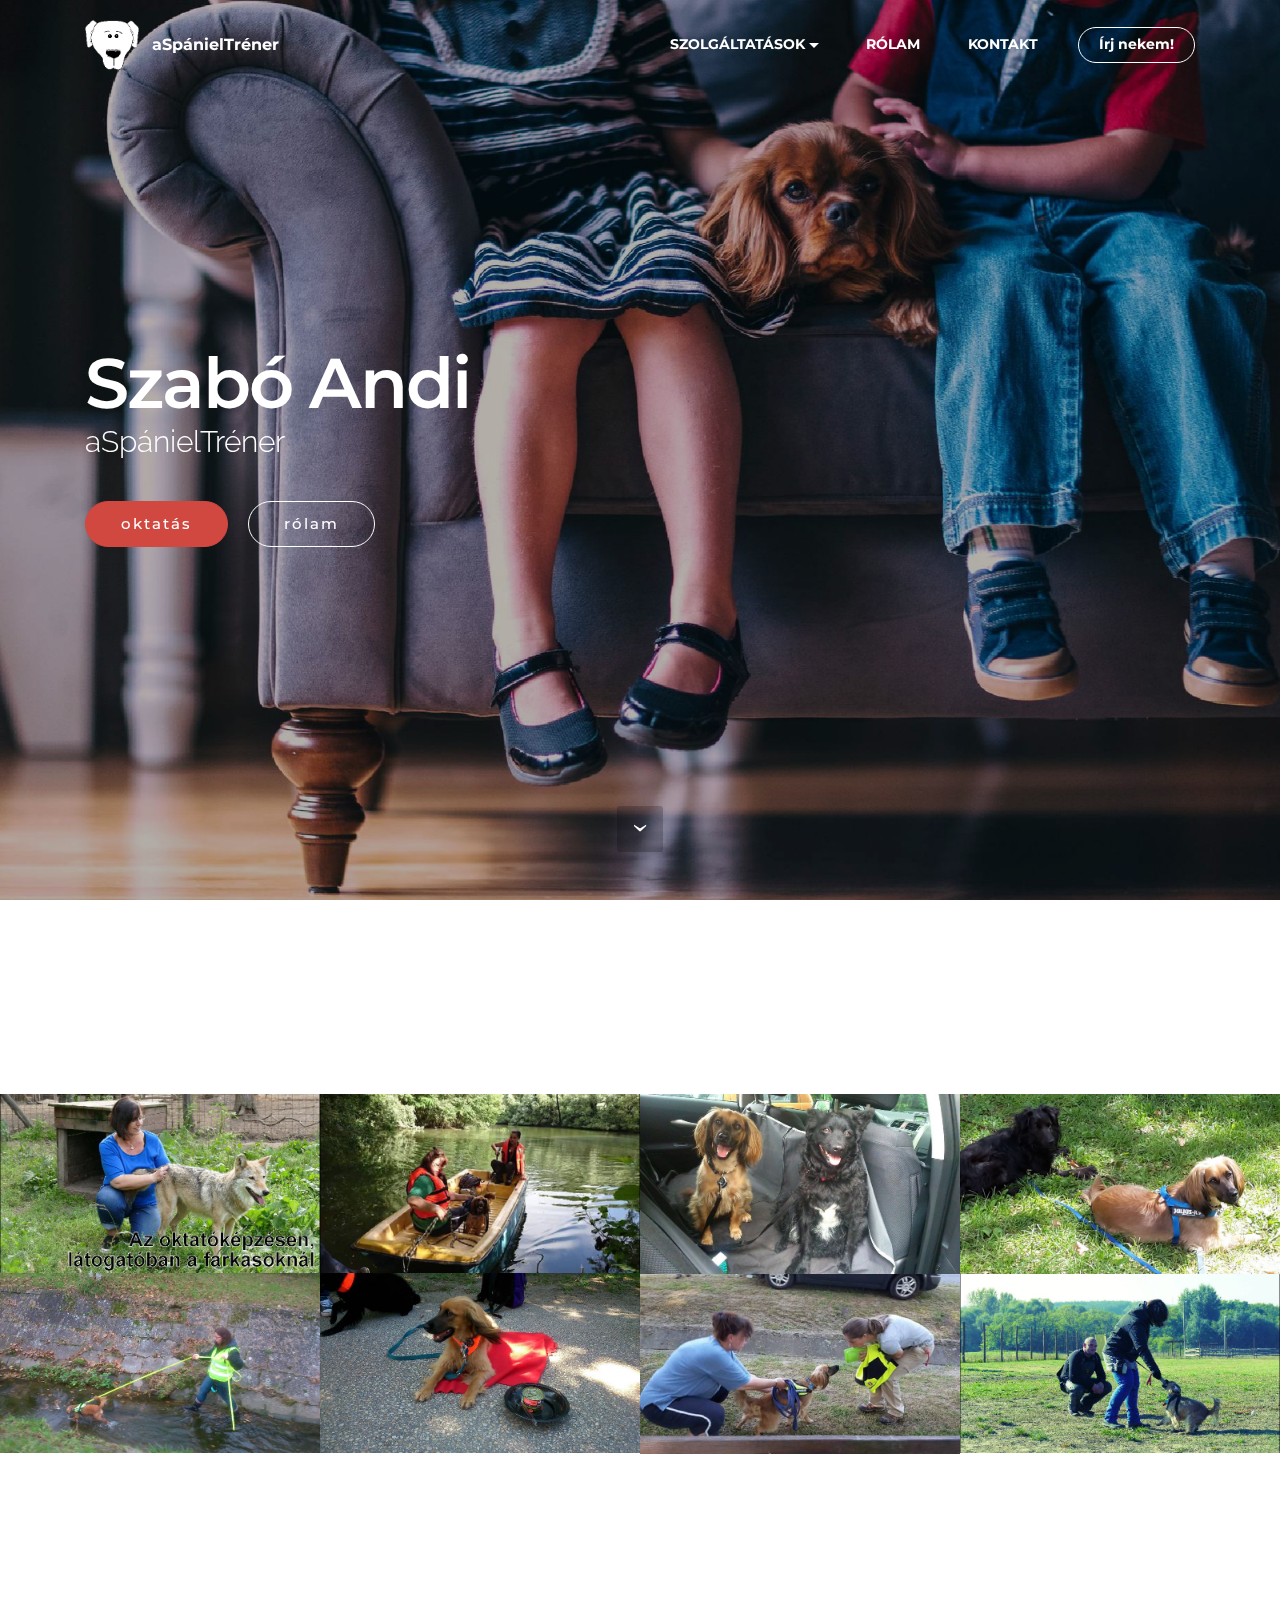
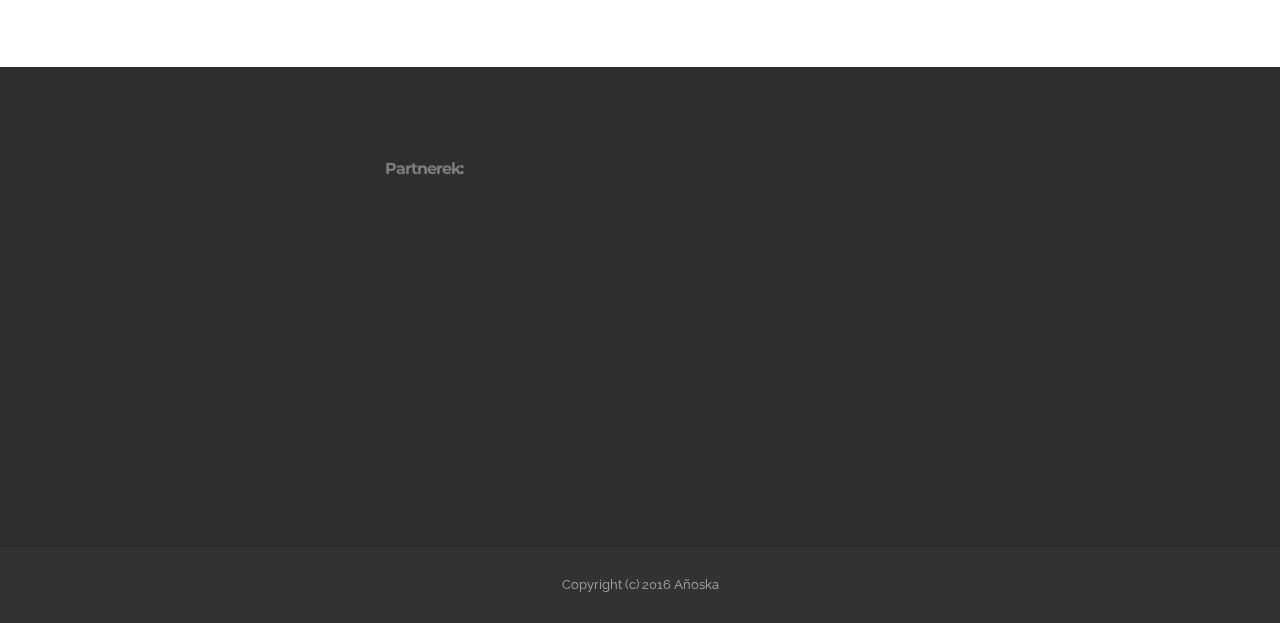
==== index.html @ b51ddb91 "create github pages" ====
<!DOCTYPE html>
<html>
<head>
  <!-- Site made with Mobirise Website Builder v3.11.1, https://mobirise.com -->
  <meta charset="UTF-8">
  <meta http-equiv="X-UA-Compatible" content="IE=edge">
  <meta name="generator" content="Mobirise v3.11.1, mobirise.com">
  <meta name="viewport" content="width=device-width, initial-scale=1">
  <link rel="shortcut icon" href="assets/images/gerald-g-dog-face-cartoon-world-label-bw-139x128.png" type="image/x-icon">
  <meta name="description" content="">
  
  <link rel="stylesheet" href="https://fonts.googleapis.com/css?family=Lora:400,700,400italic,700italic&amp;subset=latin">
  <link rel="stylesheet" href="https://fonts.googleapis.com/css?family=Montserrat:400,700">
  <link rel="stylesheet" href="https://fonts.googleapis.com/css?family=Raleway:100,100i,200,200i,300,300i,400,400i,500,500i,600,600i,700,700i,800,800i,900,900i">
  <link rel="stylesheet" href="assets/bootstrap-material-design-font/css/material.css">
  <link rel="stylesheet" href="assets/et-line-font-plugin/style.css">
  <link rel="stylesheet" href="assets/tether/tether.min.css">
  <link rel="stylesheet" href="assets/bootstrap/css/bootstrap.min.css">
  <link rel="stylesheet" href="assets/animate.css/animate.min.css">
  <link rel="stylesheet" href="assets/dropdown/css/style.css">
  <link rel="stylesheet" href="assets/socicon/css/styles.css">
  <link rel="stylesheet" href="assets/theme/css/style.css">
  <link rel="stylesheet" href="assets/mobirise-gallery/style.css">
  <link rel="stylesheet" href="assets/mobirise/css/mbr-additional.css" type="text/css">
  
  
  
</head>
<body>
<section id="menu-0">

    <nav class="navbar navbar-dropdown bg-color transparent">
        <div class="container">

            <div class="mbr-table">
                <div class="mbr-table-cell">

                    <div class="navbar-brand">
                        <a href="#top" class="navbar-logo"><img src="assets/images/gerald-g-dog-face-cartoon-world-label-bw-139x128.png" alt="aSpánielTréner" title="spániel kutyaoktatás"></a>
                        <a class="navbar-caption" href="index.html">aSpánielTréner</a>
                    </div>

                </div>
                <div class="mbr-table-cell">

                    <button class="navbar-toggler pull-xs-right hidden-md-up" type="button" data-toggle="collapse" data-target="#exCollapsingNavbar">
                        <div class="hamburger-icon"></div>
                    </button>

                    <ul class="nav-dropdown collapse pull-xs-right nav navbar-nav navbar-toggleable-sm" id="exCollapsingNavbar"><li class="nav-item"><a class="nav-link link" href="https://mobirise.com/"></a></li><li class="nav-item dropdown open"><a class="nav-link link dropdown-toggle" data-toggle="dropdown-submenu" href="https://mobirise.com/" aria-expanded="true">SZOLGÁLTATÁSOK</a><div class="dropdown-menu"><a class="dropdown-item" href="index.html#msg-box5-6">Egyéni tréning</a><a class="dropdown-item" href="index.html#msg-box4-7">Szocializációs kutyaséták</a></div></li><li class="nav-item"><a class="nav-link link" href="index.html#header3-h">RÓLAM</a></li><li class="nav-item"><a class="nav-link link" href="index.html#contacts2-c">KONTAKT</a></li><li class="nav-item nav-btn"><a class="nav-link btn btn-white-outline btn-white" href="index.html#form1-8">Írj nekem!</a></li></ul>
                    <button hidden="" class="navbar-toggler navbar-close" type="button" data-toggle="collapse" data-target="#exCollapsingNavbar">
                        <div class="close-icon"></div>
                    </button>

                </div>
            </div>

        </div>
    </nav>

</section>

<section class="engine"><a rel="external" href="https://mobirise.com">Web Builder</a></section><section class="mbr-section mbr-section-hero mbr-section-full mbr-parallax-background mbr-section-with-arrow mbr-after-navbar" id="header1-e" style="background-image: url(assets/images/full-unsplash-photo-1473626532202-4232169ef630-2000x1301.jpg);">

    <div class="mbr-overlay" style="opacity: 0.3; background-color: rgb(0, 0, 0);"></div>

    <div class="mbr-table-cell">

        <div class="container">
            <div class="row">
                <div class="mbr-section col-md-10">

                    <h1 class="mbr-section-title display-1">Szabó Andi</h1>
                    <p class="mbr-section-lead lead">aSpánielTréner</p>
                    <div class="mbr-section-btn"><a class="btn btn-lg btn-primary" href="index.html#features4-i">oktatás</a> <a class="btn btn-lg btn-white btn-white-outline" href="index.html#header3-h">rólam</a></div>
                </div>
            </div>
        </div>
    </div>

    <div class="mbr-arrow mbr-arrow-floating" aria-hidden="true"><a href="#footer1-2"><i class="mbr-arrow-icon"></i></a></div>

</section>

<section class="mbr-section mbr-section__container article" id="header3-4" style="background-color: rgb(255, 255, 255); padding-top: 40px; padding-bottom: 20px;">
    <div class="container">
        <div class="row">
            <div class="col-xs-12">
                <h3 class="mbr-section-title display-2">Életed pillanatok alatt rémálommá változott, <span style="font-weight: normal;">kutyádat pedig egyszerre tehernek érzed?</span></h3>
                <small class="mbr-section-subtitle"></small>
            </div>
        </div>
    </div>
</section>

<section class="mbr-gallery mbr-section mbr-section-nopadding mbr-slider-carousel" id="gallery2-g" data-filter="false" style="padding-top: 1.5rem; padding-bottom: 3rem;">
    <!-- Filter -->
    

    <!-- Gallery -->
    <div class="mbr-gallery-row">
        <div class=" mbr-gallery-layout-default">
            <div>
                <div>
                    <div class="mbr-gallery-item mbr-gallery-item__mobirise3 mbr-gallery-item--p0" data-tags="Animated" data-video-url="false">
                        <div href="#lb-gallery2-g" data-slide-to="0" data-toggle="modal">
                            
                            

                            <img alt="" src="assets/images/farkasok-2000x1124-800x449.jpg">
                            
                            <span class="icon-focus"></span>
                            
                        </div>
                    </div><div class="mbr-gallery-item mbr-gallery-item__mobirise3 mbr-gallery-item--p0" data-tags="Animated" data-video-url="false">
                        <div href="#lb-gallery2-g" data-slide-to="1" data-toggle="modal">
                            
                            

                            <img alt="" src="assets/images/mantrailing-6-2000x1122-1-800x448.jpg">
                            
                            <span class="icon-focus"></span>
                            
                        </div>
                    </div><div class="mbr-gallery-item mbr-gallery-item__mobirise3 mbr-gallery-item--p0" data-tags="Animated" data-video-url="false">
                        <div href="#lb-gallery2-g" data-slide-to="2" data-toggle="modal">
                            
                            

                            <img alt="" src="assets/images/nyugodt-vrakozs-az-autban-1-2000x1125-1-800x450.jpg">
                            
                            <span class="icon-focus"></span>
                            
                        </div>
                    </div><div class="mbr-gallery-item mbr-gallery-item__mobirise3 mbr-gallery-item--p0" data-tags="Animated" data-video-url="false">
                        <div href="#lb-gallery2-g" data-slide-to="3" data-toggle="modal">
                            
                            

                            <img alt="" src="assets/images/marad-nyugodt-vrakozs-5-2000x1125-1-800x450.jpg">
                            
                            <span class="icon-focus"></span>
                            
                        </div>
                    </div><div class="mbr-gallery-item mbr-gallery-item__mobirise3 mbr-gallery-item--p0" data-tags="Animated" data-video-url="false">
                        <div href="#lb-gallery2-g" data-slide-to="4" data-toggle="modal">
                            
                            

                            <img alt="" src="assets/images/helybenmarads-ebugatta-nap-2-2000x1125-1-800x450.jpg">
                            
                            <span class="icon-focus"></span>
                            
                        </div>
                    </div><div class="mbr-gallery-item mbr-gallery-item__mobirise3 mbr-gallery-item--p0" data-tags="Animated" data-video-url="false">
                        <div href="#lb-gallery2-g" data-slide-to="5" data-toggle="modal">
                            
                            

                            <img alt="" src="assets/images/mantrailing-7-2000x1125-1-800x450.jpg">
                            
                            <span class="icon-focus"></span>
                            
                        </div>
                    </div><div class="mbr-gallery-item mbr-gallery-item__mobirise3 mbr-gallery-item--p0" data-tags="Animated" data-video-url="false">
                        <div href="#lb-gallery2-g" data-slide-to="6" data-toggle="modal">
                            
                            

                            <img alt="" src="assets/images/mantrailing-5-2000x1125-1-800x450.jpg">
                            
                            <span class="icon-focus"></span>
                            
                        </div>
                    </div><div class="mbr-gallery-item mbr-gallery-item__mobirise3 mbr-gallery-item--p0" data-tags="Animated" data-video-url="false">
                        <div href="#lb-gallery2-g" data-slide-to="7" data-toggle="modal">
                            
                            

                            <img alt="" src="assets/images/rz-vd-dajka-jzsival-2000x1124-800x449.jpg">
                            
                            <span class="icon-focus"></span>
                            
                        </div>
                    </div>
                </div>
            </div>
            <div class="clearfix"></div>
        </div>
    </div>

    <!-- Lightbox -->
    <div data-app-prevent-settings="" class="mbr-slider modal fade carousel slide" tabindex="-1" data-keyboard="true" data-interval="false" id="lb-gallery2-g">
        <div class="modal-dialog">
            <div class="modal-content">
                <div class="modal-body">
                    
                    <div class="carousel-inner">
                        <div class="carousel-item">
                            <img alt="" src="assets/images/farkasok-2000x1124.jpg">
                        </div><div class="carousel-item">
                            <img alt="" src="assets/images/mantrailing-6-2000x1122-1.jpg">
                        </div><div class="carousel-item">
                            <img alt="" src="assets/images/nyugodt-vrakozs-az-autban-1-2000x1125-1.jpg">
                        </div><div class="carousel-item">
                            <img alt="" src="assets/images/marad-nyugodt-vrakozs-5-2000x1125-1.jpg">
                        </div><div class="carousel-item">
                            <img alt="" src="assets/images/helybenmarads-ebugatta-nap-2-2000x1125-1.jpg">
                        </div><div class="carousel-item">
                            <img alt="" src="assets/images/mantrailing-7-2000x1125-1.jpg">
                        </div><div class="carousel-item">
                            <img alt="" src="assets/images/mantrailing-5-2000x1125-1.jpg">
                        </div><div class="carousel-item active">
                            <img alt="" src="assets/images/rz-vd-dajka-jzsival-2000x1124.jpg">
                        </div>
                    </div>
                    <a class="left carousel-control" role="button" data-slide="prev" href="#lb-gallery2-g">
                        <span class="icon-prev" aria-hidden="true"></span>
                        <span class="sr-only">Previous</span>
                    </a>
                    <a class="right carousel-control" role="button" data-slide="next" href="#lb-gallery2-g">
                        <span class="icon-next" aria-hidden="true"></span>
                        <span class="sr-only">Next</span>
                    </a>

                    <a class="close" href="#" role="button" data-dismiss="modal">
                        <span aria-hidden="true">×</span>
                        <span class="sr-only">Close</span>
                    </a>
                </div>
            </div>
        </div>
    </div>
</section>

<section class="mbr-section mbr-section__container article" id="header3-h" style="background-color: rgb(255, 255, 255); padding-top: 0px; padding-bottom: 20px;">
    <div class="container">
        <div class="row">
            <div class="col-xs-12">
                <h3 class="mbr-section-title display-2">Szabó Andi vagyok<br><span style="font-weight: normal;">a SpánielTréner&nbsp;</span><br></h3>
                <small class="mbr-section-subtitle">...</small>
            </div>
        </div>
    </div>
</section>

<section class="mbr-section article mbr-section__container" id="content6-j" style="background-color: rgb(255, 255, 255); padding-top: 20px; padding-bottom: 0px;">

    <div class="container">
        <div class="row">
            <div class="col-xs-12 col-md-6 lead"><p>Több mint tíz éve van kutyám és mindig <strong>spánielem</strong> volt. Nagyon megszerettem ezt a fajtát. </p><p><em><strong><br></strong></em></p><blockquote><em><strong>Nehéz&nbsp;<span style="font-size: 1.07rem; line-height: 1.5;">természetét, konokságát ellensúlyozó kedvességének, igéző tekintetének lehetetlen ellenállni...&nbsp;</span></strong></em><span style="font-size: 1.07rem; line-height: 1.5;"><em>Nekem nem is sikerült.</em></span></blockquote><p><br></p><p>Jelenleg két kutyám van, spániel keverékek. Mindkettő a <strong>spániel fajtamentés</strong> védence volt mielőtt&nbsp;<span style="font-size: 1.07rem; line-height: 1.5;">egymásra találtunk volna.</span></p><p><span style="font-size: 1.07rem; line-height: 1.5;"><br></span></p><p>Két éve kezdtem aktívan kutyaoktatással foglalkozni, első mentett kutyámmal Kilivel.</p><p><strong><br></strong></p><h4>Mantrailing, engedelmességi képzés, nosework, trükkök elsajátítása, falkaséták és kutyás táborok jellemezték ezt az időszakot.</h4><p><br></p></div>
            <div class="col-xs-12 col-md-6 lead"><p><span style="font-size: 1.07rem; line-height: 1.5;">Egy évvel később pedig második kutyámmal </span><span style="font-size: 1.07rem; line-height: 1.5;">Lokival</span><span style="font-size: 1.07rem; line-height: 1.5;">&nbsp;merülhettem el a viselkedés problémák témakörében.&nbsp;</span></p><p><span style="font-weight: normal;"><span style="font-size: 1.07rem; line-height: 1.5;"><br></span></span><span style="font-size: 1.07rem; line-height: 1.5;"><span style="font-weight: normal;">Hogy nehézségeinket kiküszöböljük és életünk visszatérhessen a korábbi nyugodt mederbe, részt&nbsp;</span></span><span style="font-size: 1.07rem; line-height: 1.5; font-weight: normal;">vettem a </span><span style="font-size: 1.07rem; line-height: 1.5;"><strong>Dog Fitness</strong></span><span style="font-size: 1.07rem; line-height: 1.5; font-weight: normal;">&nbsp;</span><span style="font-size: 1.07rem; line-height: 1.5;"><strong>tréner képzésén</strong></span><span style="font-size: 1.07rem; line-height: 1.5; font-weight: normal;">, ami mintegy feltette az i-re a pontot.</span></p><p><span style="font-size: 1.07rem; line-height: 1.5; font-weight: normal;"><br></span></p><h4>Kutyáim képzése során rengeteg személyes tapasztalatra tettem szert, sok problémával&nbsp;<span style="font-size: 1.07rem; line-height: 1.5;">szembesültem és találtam rájuk megoldást.&nbsp;</span></h4><p><span style="font-weight: normal;"><em><span style="font-size: 1.07rem; line-height: 1.5;">Úgy döntöttem, saját tapasztalataimat nem tartom meg&nbsp;</span><span style="font-size: 1.07rem; line-height: 1.5;">magamnak, hanem a családi kutyaoktatás keretein belül megosztom veletek is!</span></em></span></p><p><span style="font-weight: normal;"><span style="font-size: 1.07rem; line-height: 1.5;"><br></span></span></p><p><span style="font-size: 1.07rem; line-height: 1.5;"><strong>Szeretnél kutyát, de nem vagy felkészülve az az ezzel járó nehézségekre? <em>Akkor a legjobb helyen jársz!&nbsp;</em></strong></span></p><p><span style="font-weight: normal;"><span style="font-size: 1.07rem; line-height: 1.5;"><br></span></span></p><p><br></p><p><span style="font-weight: normal;"><span style="font-size: 1.07rem; line-height: 1.5;"><br></span></span></p></div>
        </div>
    </div>

</section>

<section class="mbr-section mbr-section__container article" id="header3-p" style="background-color: rgb(255, 255, 255); padding-top: 20px; padding-bottom: 20px;">
    <div class="container">
        <div class="row">
            <div class="col-xs-12">
                <h3 class="mbr-section-title display-2">„Ha azt érezzük a kutya kötöttség, keressük meg a megfelelő megoldást a kapcsolatunk rendezésére és a kutya megértésére."<div><br></div></h3>
                <small class="mbr-section-subtitle">Dömötör Júlia</small>
            </div>
        </div>
    </div>
</section>

<section class="mbr-section article mbr-parallax-background" id="msg-box8-m" style="background-image: url(assets/images/16178493-1242871749124887-3205473228491070385-o-2000x616.jpg); padding-top: 40px; padding-bottom: 40px;">

    <div class="mbr-overlay" style="opacity: 0.5; background-color: rgb(34, 34, 34);">
    </div>
    <div class="container">
        <div class="row">
            <div class="col-md-8 col-md-offset-2 text-xs-center">
                <h3 class="mbr-section-title display-2">Szolgáltatások</h3>
                <div class="lead"><h4>Hogy a kutyád soha ne legyen teher!</h4></div>
                
            </div>
        </div>
    </div>

</section>

<section class="mbr-cards mbr-section mbr-section-nopadding" id="features4-i" style="background-color: rgb(255, 255, 255);">

    

    <div class="mbr-cards-row row">
        <div class="mbr-cards-col col-xs-12 col-lg-4" style="padding-top: 80px; padding-bottom: 80px;">
            <div class="container">
                <div class="card cart-block">
                    <div class="card-img iconbox"><a href="index.html#msg-box5-6" class="socicon socicon-zynga mbr-iconfont mbr-iconfont-features4" style="color: rgb(209, 72, 65);"></a></div>
                    <div class="card-block">
                        <h4 class="card-title">Egyéni tréning</h4>
                        <h5 class="card-subtitle">10x1 óra</h5>
                        <p class="card-text">Családi kutyaoktatás magánóra keretében Budapesten és környékén, előre egyeztetett időpontban.</p>
                        
                    </div>
                </div>
            </div>
        </div>
        <div class="mbr-cards-col col-xs-12 col-lg-4" style="padding-top: 80px; padding-bottom: 80px;">
            <div class="container">
                <div class="card cart-block">
                    <div class="card-img iconbox"><a href="index.html#msg-box4-7" class="socicon socicon-zynga mbr-iconfont mbr-iconfont-features4" style="color: rgb(209, 72, 65);"></a></div>
                    <div class="card-block">
                        <h4 class="card-title">Szocializációs kutyaséták</h4>
                        <h5 class="card-subtitle">a Városligetben</h5>
                        <p class="card-text">coming soon...</p>
                        
                    </div>
                </div>
          </div>
        </div>
        <div class="mbr-cards-col col-xs-12 col-lg-4" style="padding-top: 80px; padding-bottom: 80px;">
            <div class="container">
                <div class="card cart-block">
                    <div class="card-img iconbox"><a href="index.html#msg-box4-7" class="socicon socicon-zynga mbr-iconfont mbr-iconfont-features4" style="color: rgb(209, 72, 65);"></a></div>
                    <div class="card-block">
                        <h4 class="card-title">Közös kutyaséták</h4>
                        <h5 class="card-subtitle">...</h5>
                        <p class="card-text">coming soon...</p>
                        
                    </div>
                </div>
            </div>
        </div>
        
        
        
    </div>
</section>

<section class="mbr-section" id="msg-box5-6" style="background-color: rgb(255, 255, 255); padding-top: 40px; padding-bottom: 40px;">

    
    <div class="container">
        <div class="row">
            <div class="mbr-table-md-up">

              

              <div class="mbr-table-cell col-md-5 text-xs-center text-md-right content-size">
                  <h3 class="mbr-section-title display-2">Egyéni kutyaoktatás</h3>
                  <div class="lead">

                    <p><span style="font-size: 1.07rem; line-height: 1.5;"><strong>Az oktatás több helyszínen zajlik:</strong></span><br><br> - otthon, a kutya saját környezetében (lakás, kert), majd<br> - tágabb környezetben (utca, közeli park), végül<br> - idegen környezetben (Városliget, Népliget).<br><br>A képzés kölyök és felnőtt kutyák számára egyaránt elérhető, <strong>péntek délutáni és hétvégi&nbsp;<span style="font-size: 1.07rem; line-height: 1.5;">időpontokon.</span></strong><br><br>Időtartama 10 alkalom, heti 1x1 óra. Ára 45.000,- Ft. <br><em>A díj egy összegben, a jelentkezés <span style="font-size: 1.07rem; line-height: 1.5;">visszaigazolását követően fizetendő.</span></em><br><br>A képzés várhatóan <strong>március 15-e után indul.</strong> A február végéig jelentkezők &nbsp;+1 alkalom trükk oktatást&nbsp;<span style="font-size: 1.07rem; line-height: 1.5;">kapnak ajándékba!</span><br></p>

                  </div>

                  
              </div>


              


              <div class="mbr-table-cell mbr-left-padding-md-up mbr-valign-top col-md-7 image-size" style="width: 50%;">
                  <div class="mbr-figure"><img src="assets/images/15289099-1194763840602345-2863341794641108382-o-1400x930.jpg"></div>
              </div>

            </div>
        </div>
    </div>

</section>

<section class="mbr-section article mbr-section__container" id="content2-t" style="background-color: rgb(255, 255, 255); padding-top: 20px; padding-bottom: 20px;">

    <div class="container">
        <div class="row">
            <div class="col-xs-12 lead"><blockquote>Make your own website in a few clicks! Mobirise helps you cut down development time by providing you with a flexible website editor with a drag and drop interface. MobiRise Website Builder creates responsive, retina and mobile friendly websites in a few clicks. Mobirise is one of the easiest website development tools available today. It also gives you the freedom to develop as many websites as you like given the fact that it is a desktop app.</blockquote></div>
        </div>
    </div>

</section>

<section class="mbr-section article mbr-section__container" id="content6-u" style="background-color: rgb(255, 255, 255); padding-top: 20px; padding-bottom: 20px;">

    <div class="container">
        <div class="row">
            <div class="col-xs-12 col-md-6 lead"><p>Make your own website in a few clicks! Mobirise helps you cut down development time by providing you with a flexible website editor with a drag and drop interface. MobiRise Website Builder creates responsive, retina and mobile friendly websites in a few clicks. Mobirise is one of the easiest website development tools available today. It also gives you the freedom to develop as many websites as you like given the fact that it is a desktop app.</p></div>
            <div class="col-xs-12 col-md-6 lead"><p>Make your own website in a few clicks! Mobirise helps you cut down development time by providing you with a flexible website editor with a drag and drop interface. MobiRise Website Builder creates responsive, retina and mobile friendly websites in a few clicks. Mobirise is one of the easiest website development tools available today. It also gives you the freedom to develop as many websites as you like given the fact that it is a desktop app.</p></div>
        </div>
    </div>

</section>

<section class="mbr-section" id="msg-box4-7" style="background-color: rgb(242, 242, 242); padding-top: 40px; padding-bottom: 40px;">

    
    <div class="container">
        <div class="row">
            <div class="mbr-table-md-up">

              <div class="mbr-table-cell mbr-right-padding-md-up mbr-valign-top col-md-7 image-size" style="width: 50%;">
                  <div class="mbr-figure"><img src="assets/images/received-1400x991.png"></div>
              </div>

              


              <div class="mbr-table-cell col-md-5 text-xs-center text-md-left content-size">
                  <h3 class="mbr-section-title display-2">Szocializációs kutyaséták a ligetben<br></h3>
                  <div class="lead">

                    <p></p><p>Hétvégén is dolgoznod kell?</p><p><span style="font-size: 1.07rem; line-height: 1.5;">A gyereknek kosármeccse van vagy próbára kell fuvaroznod?</span></p><p>Családi összejövetelre kell készülnöd és&nbsp;nincs időd kedvenceddel a parkban sétálni?</p><p><strong>Keress fel, segítek!</strong><br></p><p></p>

                  </div>

                  <div><a class="btn btn-primary" href="index.html#contacts2-c">érdekel!</a></div>
              </div>


              

            </div>
        </div>
    </div>

</section>

<section class="mbr-section article mbr-section__container" id="content2-v" style="background-color: rgb(255, 255, 255); padding-top: 20px; padding-bottom: 20px;">

    <div class="container">
        <div class="row">
            <div class="col-xs-12 lead"><blockquote>Make your own website in a few clicks! Mobirise helps you cut down development time by providing you with a flexible website editor with a drag and drop interface. MobiRise Website Builder creates responsive, retina and mobile friendly websites in a few clicks. Mobirise is one of the easiest website development tools available today. It also gives you the freedom to develop as many websites as you like given the fact that it is a desktop app.</blockquote></div>
        </div>
    </div>

</section>

<section class="mbr-section article mbr-section__container" id="content6-w" style="background-color: rgb(255, 255, 255); padding-top: 20px; padding-bottom: 20px;">

    <div class="container">
        <div class="row">
            <div class="col-xs-12 col-md-6 lead"><p>Make your own website in a few clicks! Mobirise helps you cut down development time by providing you with a flexible website editor with a drag and drop interface. MobiRise Website Builder creates responsive, retina and mobile friendly websites in a few clicks. Mobirise is one of the easiest website development tools available today. It also gives you the freedom to develop as many websites as you like given the fact that it is a desktop app.</p></div>
            <div class="col-xs-12 col-md-6 lead"><p>Make your own website in a few clicks! Mobirise helps you cut down development time by providing you with a flexible website editor with a drag and drop interface. MobiRise Website Builder creates responsive, retina and mobile friendly websites in a few clicks. Mobirise is one of the easiest website development tools available today. It also gives you the freedom to develop as many websites as you like given the fact that it is a desktop app.</p></div>
        </div>
    </div>

</section>

<section class="mbr-section" id="msg-box4-z" style="background-color: rgb(242, 242, 242); padding-top: 120px; padding-bottom: 120px;">

    
    <div class="container">
        <div class="row">
            <div class="mbr-table-md-up">

              <div class="mbr-table-cell mbr-right-padding-md-up mbr-valign-top col-md-7 image-size" style="width: 50%;">
                  <div class="mbr-figure"><iframe class="mbr-embedded-video" src="https://www.youtube.com/embed/Tq7p44IA-1U?rel=0&amp;amp;showinfo=0&amp;autoplay=0&amp;loop=0" width="1280" height="720" frameborder="0" allowfullscreen></iframe></div>
              </div>

              


              <div class="mbr-table-cell col-md-5 text-xs-center text-md-left content-size">
                  <h3 class="mbr-section-title display-2">INTRO WITH YOUTUBE VIDEO</h3>
                  <div class="lead">

                    <p></p><p>Online video and Youtube particularly is now more popular than cable television.</p><p></p>

                  </div>

                  <div><a class="btn btn-primary" href="https://mobirise.com">MORE</a></div>
              </div>


              

            </div>
        </div>
    </div>

</section>

<section class="mbr-section" id="msg-box4-10" style="background-color: rgb(242, 242, 242); padding-top: 120px; padding-bottom: 120px;">

    
    <div class="container">
        <div class="row">
            <div class="mbr-table-md-up">

              

              <div class="mbr-table-cell col-md-5 text-xs-center text-md-right content-size">
                  <h3 class="mbr-section-title display-2">INTRO WITH YOUTUBE VIDEO</h3>
                  <div class="lead">

                    <p></p><p>Online video and Youtube particularly is now more popular than cable television.</p><p></p>

                  </div>

                  <div><a class="btn btn-primary" href="https://mobirise.com">MORE</a></div>
              </div>


              


              <div class="mbr-table-cell mbr-left-padding-md-up mbr-valign-top col-md-7 image-size" style="width: 50%;">
                  <div class="mbr-figure"><iframe class="mbr-embedded-video" src="https://www.youtube.com/embed/Tq7p44IA-1U?rel=0&amp;amp;showinfo=0&amp;autoplay=0&amp;loop=0" width="1280" height="720" frameborder="0" allowfullscreen></iframe></div>
              </div>

            </div>
        </div>
    </div>

</section>

<section class="mbr-section mbr-parallax-background" id="form1-8" style="background-image: url(assets/images/14680951-1137047216374008-2277133494152953304-o-2000x1329.jpg); padding-top: 40px; padding-bottom: 40px;">
    
    <div class="mbr-section mbr-section__container mbr-section__container--middle">
        <div class="container">
            <div class="row">
                <div class="col-xs-12 text-xs-center">
                    <h3 class="mbr-section-title display-2">Jelentkezz be hozzám</h3>
                    <small class="mbr-section-subtitle">töltsd ki az adatokat!</small>
                </div>
            </div>
        </div>
    </div>
    <div class="mbr-section mbr-section-nopadding">
        <div class="container">
            <div class="row">
                <div class="col-xs-12 col-lg-10 col-lg-offset-1" data-form-type="formoid">


                    <div data-form-alert="true">
                        <div hidden="" data-form-alert-success="true" class="alert alert-form alert-success text-xs-center">Köszönjük leveled, hamarosan válaszolunk!</div>
                    </div>


                    <form action="https://mobirise.com/" method="post" data-form-title="Jelentkezz be hozzám">

                        <input type="hidden" value="1uxvEkzkPj4VVMwgDBtEQbTP7ejMzpgdUHVik6v/GQF+IJ4oLIptyxRt3/lMgqPDauuwdkthJoaqwbD9ywF7MmWCBN8I4mhTPgdls9QEMCyigETRawNpwDZBhn5DrN16" data-form-email="true">

                        <div class="row row-sm-offset">

                            <div class="col-xs-12 col-md-4">
                                <div class="form-group">
                                    <label class="form-control-label" for="form1-8-name">Név</label>
                                    <input type="text" class="form-control" name="name" required="" data-form-field="Name" id="form1-8-name">
                                </div>
                            </div>

                            <div class="col-xs-12 col-md-4">
                                <div class="form-group">
                                    <label class="form-control-label" for="form1-8-email">Email</label>
                                    <input type="email" class="form-control" name="email" required="" data-form-field="Email" id="form1-8-email">
                                </div>
                            </div>

                            <div class="col-xs-12 col-md-4">
                                <div class="form-group">
                                    <label class="form-control-label" for="form1-8-phone">Telefonszám</label>
                                    <input type="tel" class="form-control" name="phone" data-form-field="Phone" id="form1-8-phone">
                                </div>
                            </div>

                        </div>

                        <div class="form-group">
                            <label class="form-control-label" for="form1-8-message">Kérlek itt fejtsd ki kérdésed:</label>
                            <textarea class="form-control" name="message" rows="7" data-form-field="Message" id="form1-8-message"></textarea>
                        </div>

                        <div><button type="submit" class="btn btn-primary">küldés</button></div>

                    </form>
                </div>
            </div>
        </div>
    </div>
</section>

<section class="mbr-section mbr-section-md-padding mbr-footer footer2" id="contacts2-c" style="background-color: rgb(46, 46, 46); padding-top: 90px; padding-bottom: 90px;">
    
    <div class="container">
        <div class="row">
            <div class="mbr-footer-content col-xs-12 col-md-3">
                <p><font color="#7c7c7c" face="Montserrat, sans-serif" size="3"><span style="letter-spacing: -1px; line-height: 20px;"><strong>Szabó Andi&nbsp;<br></strong></span></font>aSpánielTréner<br><br>kutyaoktatás<br>szocializációs kutyaséta<br>spániel oktatás<br><br><br><font color="#7c7c7c" face="Montserrat, sans-serif" size="3"><span style="letter-spacing: -1px; line-height: 20px;"><strong>Elérhetőségeim:</strong></span></font><br>
Email: szaboandi@spanieltrener.hu<br>
Tel.: +36 (20) 318 9993&nbsp;<br><br></p>
            </div>
            <div class="mbr-footer-content col-xs-12 col-md-3"><strong>Partnerek:</strong><ul><li><a href="http://spanielmentes.hu/" target="_blank" class="text-white">Spánielmentés</a></li><li><a href="http://www.dogfitness.hu" target="_blank" class="text-white">Dömötör Júlia - Dogfitness.hu</a></li><li><a href="http://www.relaxkutyamasszazs.hu/" target="_blank" class="text-white">Relax kutyamasszázs</a></li></ul><p><br></p></div>
            <div class="col-xs-12 col-md-6">
                <div class="mbr-map"><iframe frameborder="0" style="border:0" src="https://www.google.com/maps/embed/v1/place?key=AIzaSyA0Dx_boXQiwvdz8sJHoYeZNVTdoWONYkU&amp;q=place_id:ChIJsenYr4DbQUcRl-orSA-5fXU" allowfullscreen=""></iframe></div>
            </div>
        </div>
    </div>
</section>

<footer class="mbr-small-footer mbr-section mbr-section-nopadding" id="footer1-2" style="background-color: rgb(50, 50, 50); padding-top: 1.75rem; padding-bottom: 1.75rem;">
    
    <div class="container">
        <p class="text-xs-center">Copyright (c) 2016 Añoska</p>
    </div>
</footer>


  <script src="assets/web/assets/jquery/jquery.min.js"></script>
  <script src="assets/tether/tether.min.js"></script>
  <script src="assets/bootstrap/js/bootstrap.min.js"></script>
  <script src="assets/smooth-scroll/SmoothScroll.js"></script>
  <script src="assets/jarallax/jarallax.js"></script>
  <script src="assets/viewportChecker/jquery.viewportchecker.js"></script>
  <script src="assets/dropdown/js/script.min.js"></script>
  <script src="assets/touchSwipe/jquery.touchSwipe.min.js"></script>
  <script src="assets/masonry/masonry.pkgd.min.js"></script>
  <script src="assets/imagesloaded/imagesloaded.pkgd.min.js"></script>
  <script src="assets/bootstrap-carousel-swipe/bootstrap-carousel-swipe.js"></script>
  <script src="assets/theme/js/script.js"></script>
  <script src="assets/mobirise-gallery/player.min.js"></script>
  <script src="assets/mobirise-gallery/script.js"></script>
  <script src="assets/formoid/formoid.min.js"></script>
  
  
  <input name="animation" type="hidden">
   <div id="scrollToTop" class="scrollToTop mbr-arrow-up"><a style="text-align: center;"><i class="mbr-arrow-up-icon"></i></a></div>
  </body>
</html>
---- assets/bootstrap-material-design-font/css/material.css ----
@font-face {
  font-family: 'Material-Design-Icons';
  src: url('../fonts/Material-Design-Icons.eot?3ocs8m');
  src: url('../fonts/Material-Design-Icons.eot?#iefix3ocs8m') format('embedded-opentype'), url('../fonts/Material-Design-Icons.woff?3ocs8m') format('woff'), url('../fonts/Material-Design-Icons.ttf?3ocs8m') format('truetype'), url('../fonts/Material-Design-Icons.svg?3ocs8m#Material-Design-Icons') format('svg');
  font-weight: normal;
  font-style: normal;
}
[class^="mdi-"],
[class*="mdi-"] {
  speak: none;
  display: inline-block;
  font-style: normal;
  font-variant:normal;
  font-weight:normal;
  /*font-size:24px;*/
  line-height:1;
  font-family:'Material-Design-Icons' !important;
  text-rendering: auto;
  
  -webkit-font-smoothing: antialiased;
  -moz-osx-font-smoothing: grayscale;
  -webkit-transform: translate(0, 0);
      -ms-transform: translate(0, 0);
          transform: translate(0, 0);
}
[class^="mdi-"]:before,
[class*="mdi-"]:before {
  display: inline-block;
  speak: none;
  text-decoration: inherit;
}
[class^="mdi-"].pull-left,
[class*="mdi-"].pull-left {
  margin-right: .3em;
}
[class^="mdi-"].pull-right,
[class*="mdi-"].pull-right {
  margin-left: .3em;
}
[class^="mdi-"].mdi-lg:before,
[class*="mdi-"].mdi-lg:before,
[class^="mdi-"].mdi-lg:after,
[class*="mdi-"].mdi-lg:after {
  font-size: 1.33333333em;
  line-height: 0.75em;
  vertical-align: -15%;
}
[class^="mdi-"].mdi-2x:before,
[class*="mdi-"].mdi-2x:before,
[class^="mdi-"].mdi-2x:after,
[class*="mdi-"].mdi-2x:after {
  font-size: 2em;
}
[class^="mdi-"].mdi-3x:before,
[class*="mdi-"].mdi-3x:before,
[class^="mdi-"].mdi-3x:after,
[class*="mdi-"].mdi-3x:after {
  font-size: 3em;
}
[class^="mdi-"].mdi-4x:before,
[class*="mdi-"].mdi-4x:before,
[class^="mdi-"].mdi-4x:after,
[class*="mdi-"].mdi-4x:after {
  font-size: 4em;
}
[class^="mdi-"].mdi-5x:before,
[class*="mdi-"].mdi-5x:before,
[class^="mdi-"].mdi-5x:after,
[class*="mdi-"].mdi-5x:after {
  font-size: 5em;
}
[class^="mdi-device-signal-cellular-"]:after,
[class^="mdi-device-battery-"]:after,
[class^="mdi-device-battery-charging-"]:after,
[class^="mdi-device-signal-cellular-connected-no-internet-"]:after,
[class^="mdi-device-signal-wifi-"]:after,
[class^="mdi-device-signal-wifi-statusbar-not-connected"]:after,
.mdi-device-network-wifi:after {
  opacity: .3;
  position: absolute;
  left: 0;
  top: 0;
  z-index: 1;
  display: inline-block;
  speak: none;
  text-decoration: inherit;
}
[class^="mdi-device-signal-cellular-"]:after {
  content: "\e758";
}
[class^="mdi-device-battery-"]:after {
  content: "\e735";
}
[class^="mdi-device-battery-charging-"]:after {
  content: "\e733";
}
[class^="mdi-device-signal-cellular-connected-no-internet-"]:after {
  content: "\e75d";
}
[class^="mdi-device-signal-wifi-"]:after,
.mdi-device-network-wifi:after {
  content: "\e765";
}
[class^="mdi-device-signal-wifi-statusbasr-not-connected"]:after {
  content: "\e8f7";
}
.mdi-device-signal-cellular-off:after,
.mdi-device-signal-cellular-null:after,
.mdi-device-signal-cellular-no-sim:after,
.mdi-device-signal-wifi-off:after,
.mdi-device-signal-wifi-4-bar:after,
.mdi-device-signal-cellular-4-bar:after,
.mdi-device-battery-alert:after,
.mdi-device-signal-cellular-connected-no-internet-4-bar:after,
.mdi-device-battery-std:after,
.mdi-device-battery-full .mdi-device-battery-unknown:after {
  content: "";
}
.mdi-fw {
  width: 1.28571429em;
  text-align: center;
}
.mdi-ul {
  padding-left: 0;
  margin-left: 2.14285714em;
  list-style-type: none;
}
.mdi-ul > li {
  position: relative;
}
.mdi-li {
  position: absolute;
  left: -2.14285714em;
  width: 2.14285714em;
  top: 0.14285714em;
  text-align: center;
}
.mdi-li.mdi-lg {
  left: -1.85714286em;
}
.mdi-border {
  padding: .2em .25em .15em;
  border: solid 0.08em #eeeeee;
  border-radius: .1em;
}
.mdi-spin {
  -webkit-animation: mdi-spin 2s infinite linear;
  animation: mdi-spin 2s infinite linear;
  -webkit-transform-origin: 50% 50%;
  -ms-transform-origin: 50% 50%;
      transform-origin: 50% 50%;
}
.mdi-pulse {
  -webkit-animation: mdi-spin 1s steps(8) infinite;
  animation: mdi-spin 1s steps(8) infinite;
  -webkit-transform-origin: 50% 50%;
  -ms-transform-origin: 50% 50%;
      transform-origin: 50% 50%;
}
@-webkit-keyframes mdi-spin {
  0% {
    -webkit-transform: rotate(0deg);
    transform: rotate(0deg);
  }
  100% {
    -webkit-transform: rotate(359deg);
    transform: rotate(359deg);
  }
}
@keyframes mdi-spin {
  0% {
    -webkit-transform: rotate(0deg);
    transform: rotate(0deg);
  }
  100% {
    -webkit-transform: rotate(359deg);
    transform: rotate(359deg);
  }
}
.mdi-rotate-90 {
  filter: progid:DXImageTransform.Microsoft.BasicImage(rotation=1);
  -webkit-transform: rotate(90deg);
  -ms-transform: rotate(90deg);
  transform: rotate(90deg);
}
.mdi-rotate-180 {
  filter: progid:DXImageTransform.Microsoft.BasicImage(rotation=2);
  -webkit-transform: rotate(180deg);
  -ms-transform: rotate(180deg);
  transform: rotate(180deg);
}
.mdi-rotate-270 {
  filter: progid:DXImageTransform.Microsoft.BasicImage(rotation=3);
  -webkit-transform: rotate(270deg);
  -ms-transform: rotate(270deg);
  transform: rotate(270deg);
}
.mdi-flip-horizontal {
  filter: progid:DXImageTransform.Microsoft.BasicImage(rotation=0, mirror=1);
  -webkit-transform: scale(-1, 1);
  -ms-transform: scale(-1, 1);
  transform: scale(-1, 1);
}
.mdi-flip-vertical {
  filter: progid:DXImageTransform.Microsoft.BasicImage(rotation=2, mirror=1);
  -webkit-transform: scale(1, -1);
  -ms-transform: scale(1, -1);
  transform: scale(1, -1);
}
:root .mdi-rotate-90,
:root .mdi-rotate-180,
:root .mdi-rotate-270,
:root .mdi-flip-horizontal,
:root .mdi-flip-vertical {
  -webkit-filter: none;
          filter: none;
}
.mdi-stack {
  position: relative;
  display: inline-block;
  width: 2em;
  height: 2em;
  line-height: 2em;
  vertical-align: middle;
}
.mdi-stack-1x,
.mdi-stack-2x {
  position: absolute;
  left: 0;
  width: 100%;
  text-align: center;
}
.mdi-stack-1x {
  line-height: inherit;
}
.mdi-stack-2x {
  font-size: 2em;
}
.mdi-inverse {
  color: #ffffff;
}
/* Start Icons */
.mdi-action-3d-rotation:before {
  content: "\e600";
}
.mdi-action-accessibility:before {
  content: "\e601";
}
.mdi-action-account-balance-wallet:before {
  content: "\e602";
}
.mdi-action-account-balance:before {
  content: "\e603";
}
.mdi-action-account-box:before {
  content: "\e604";
}
.mdi-action-account-child:before {
  content: "\e605";
}
.mdi-action-account-circle:before {
  content: "\e606";
}
.mdi-action-add-shopping-cart:before {
  content: "\e607";
}
.mdi-action-alarm-add:before {
  content: "\e608";
}
.mdi-action-alarm-off:before {
  content: "\e609";
}
.mdi-action-alarm-on:before {
  content: "\e60a";
}
.mdi-action-alarm:before {
  content: "\e60b";
}
.mdi-action-android:before {
  content: "\e60c";
}
.mdi-action-announcement:before {
  content: "\e60d";
}
.mdi-action-aspect-ratio:before {
  content: "\e60e";
}
.mdi-action-assessment:before {
  content: "\e60f";
}
.mdi-action-assignment-ind:before {
  content: "\e610";
}
.mdi-action-assignment-late:before {
  content: "\e611";
}
.mdi-action-assignment-return:before {
  content: "\e612";
}
.mdi-action-assignment-returned:before {
  content: "\e613";
}
.mdi-action-assignment-turned-in:before {
  content: "\e614";
}
.mdi-action-assignment:before {
  content: "\e615";
}
.mdi-action-autorenew:before {
  content: "\e616";
}
.mdi-action-backup:before {
  content: "\e617";
}
.mdi-action-book:before {
  content: "\e618";
}
.mdi-action-bookmark-outline:before {
  content: "\e619";
}
.mdi-action-bookmark:before {
  content: "\e61a";
}
.mdi-action-bug-report:before {
  content: "\e61b";
}
.mdi-action-cached:before {
  content: "\e61c";
}
.mdi-action-check-circle:before {
  content: "\e61d";
}
.mdi-action-class:before {
  content: "\e61e";
}
.mdi-action-credit-card:before {
  content: "\e61f";
}
.mdi-action-dashboard:before {
  content: "\e620";
}
.mdi-action-delete:before {
  content: "\e621";
}
.mdi-action-description:before {
  content: "\e622";
}
.mdi-action-dns:before {
  content: "\e623";
}
.mdi-action-done-all:before {
  content: "\e624";
}
.mdi-action-done:before {
  content: "\e625";
}
.mdi-action-event:before {
  content: "\e626";
}
.mdi-action-exit-to-app:before {
  content: "\e627";
}
.mdi-action-explore:before {
  content: "\e628";
}
.mdi-action-extension:before {
  content: "\e629";
}
.mdi-action-face-unlock:before {
  content: "\e62a";
}
.mdi-action-favorite-outline:before {
  content: "\e62b";
}
.mdi-action-favorite:before {
  content: "\e62c";
}
.mdi-action-find-in-page:before {
  content: "\e62d";
}
.mdi-action-find-replace:before {
  content: "\e62e";
}
.mdi-action-flip-to-back:before {
  content: "\e62f";
}
.mdi-action-flip-to-front:before {
  content: "\e630";
}
.mdi-action-get-app:before {
  content: "\e631";
}
.mdi-action-grade:before {
  content: "\e632";
}
.mdi-action-group-work:before {
  content: "\e633";
}
.mdi-action-help:before {
  content: "\e634";
}
.mdi-action-highlight-remove:before {
  content: "\e635";
}
.mdi-action-history:before {
  content: "\e636";
}
.mdi-action-home:before {
  content: "\e637";
}
.mdi-action-https:before {
  content: "\e638";
}
.mdi-action-info-outline:before {
  content: "\e639";
}
.mdi-action-info:before {
  content: "\e63a";
}
.mdi-action-input:before {
  content: "\e63b";
}
.mdi-action-invert-colors:before {
  content: "\e63c";
}
.mdi-action-label-outline:before {
  content: "\e63d";
}
.mdi-action-label:before {
  content: "\e63e";
}
.mdi-action-language:before {
  content: "\e63f";
}
.mdi-action-launch:before {
  content: "\e640";
}
.mdi-action-list:before {
  content: "\e641";
}
.mdi-action-lock-open:before {
  content: "\e642";
}
.mdi-action-lock-outline:before {
  content: "\e643";
}
.mdi-action-lock:before {
  content: "\e644";
}
.mdi-action-loyalty:before {
  content: "\e645";
}
.mdi-action-markunread-mailbox:before {
  content: "\e646";
}
.mdi-action-note-add:before {
  content: "\e647";
}
.mdi-action-open-in-browser:before {
  content: "\e648";
}
.mdi-action-open-in-new:before {
  content: "\e649";
}
.mdi-action-open-with:before {
  content: "\e64a";
}
.mdi-action-pageview:before {
  content: "\e64b";
}
.mdi-action-payment:before {
  content: "\e64c";
}
.mdi-action-perm-camera-mic:before {
  content: "\e64d";
}
.mdi-action-perm-contact-cal:before {
  content: "\e64e";
}
.mdi-action-perm-data-setting:before {
  content: "\e64f";
}
.mdi-action-perm-device-info:before {
  content: "\e650";
}
.mdi-action-perm-identity:before {
  content: "\e651";
}
.mdi-action-perm-media:before {
  content: "\e652";
}
.mdi-action-perm-phone-msg:before {
  content: "\e653";
}
.mdi-action-perm-scan-wifi:before {
  content: "\e654";
}
.mdi-action-picture-in-picture:before {
  content: "\e655";
}
.mdi-action-polymer:before {
  content: "\e656";
}
.mdi-action-print:before {
  content: "\e657";
}
.mdi-action-query-builder:before {
  content: "\e658";
}
.mdi-action-question-answer:before {
  content: "\e659";
}
.mdi-action-receipt:before {
  content: "\e65a";
}
.mdi-action-redeem:before {
  content: "\e65b";
}
.mdi-action-reorder:before {
  content: "\e65c";
}
.mdi-action-report-problem:before {
  content: "\e65d";
}
.mdi-action-restore:before {
  content: "\e65e";
}
.mdi-action-room:before {
  content: "\e65f";
}
.mdi-action-schedule:before {
  content: "\e660";
}
.mdi-action-search:before {
  content: "\e661";
}
.mdi-action-settings-applications:before {
  content: "\e662";
}
.mdi-action-settings-backup-restore:before {
  content: "\e663";
}
.mdi-action-settings-bluetooth:before {
  content: "\e664";
}
.mdi-action-settings-cell:before {
  content: "\e665";
}
.mdi-action-settings-display:before {
  content: "\e666";
}
.mdi-action-settings-ethernet:before {
  content: "\e667";
}
.mdi-action-settings-input-antenna:before {
  content: "\e668";
}
.mdi-action-settings-input-component:before {
  content: "\e669";
}
.mdi-action-settings-input-composite:before {
  content: "\e66a";
}
.mdi-action-settings-input-hdmi:before {
  content: "\e66b";
}
.mdi-action-settings-input-svideo:before {
  content: "\e66c";
}
.mdi-action-settings-overscan:before {
  content: "\e66d";
}
.mdi-action-settings-phone:before {
  content: "\e66e";
}
.mdi-action-settings-power:before {
  content: "\e66f";
}
.mdi-action-settings-remote:before {
  content: "\e670";
}
.mdi-action-settings-voice:before {
  content: "\e671";
}
.mdi-action-settings:before {
  content: "\e672";
}
.mdi-action-shop-two:before {
  content: "\e673";
}
.mdi-action-shop:before {
  content: "\e674";
}
.mdi-action-shopping-basket:before {
  content: "\e675";
}
.mdi-action-shopping-cart:before {
  content: "\e676";
}
.mdi-action-speaker-notes:before {
  content: "\e677";
}
.mdi-action-spellcheck:before {
  content: "\e678";
}
.mdi-action-star-rate:before {
  content: "\e679";
}
.mdi-action-stars:before {
  content: "\e67a";
}
.mdi-action-store:before {
  content: "\e67b";
}
.mdi-action-subject:before {
  content: "\e67c";
}
.mdi-action-supervisor-account:before {
  content: "\e67d";
}
.mdi-action-swap-horiz:before {
  content: "\e67e";
}
.mdi-action-swap-vert-circle:before {
  content: "\e67f";
}
.mdi-action-swap-vert:before {
  content: "\e680";
}
.mdi-action-system-update-tv:before {
  content: "\e681";
}
.mdi-action-tab-unselected:before {
  content: "\e682";
}
.mdi-action-tab:before {
  content: "\e683";
}
.mdi-action-theaters:before {
  content: "\e684";
}
.mdi-action-thumb-down:before {
  content: "\e685";
}
.mdi-action-thumb-up:before {
  content: "\e686";
}
.mdi-action-thumbs-up-down:before {
  content: "\e687";
}
.mdi-action-toc:before {
  content: "\e688";
}
.mdi-action-today:before {
  content: "\e689";
}
.mdi-action-track-changes:before {
  content: "\e68a";
}
.mdi-action-translate:before {
  content: "\e68b";
}
.mdi-action-trending-down:before {
  content: "\e68c";
}
.mdi-action-trending-neutral:before {
  content: "\e68d";
}
.mdi-action-trending-up:before {
  content: "\e68e";
}
.mdi-action-turned-in-not:before {
  content: "\e68f";
}
.mdi-action-turned-in:before {
  content: "\e690";
}
.mdi-action-verified-user:before {
  content: "\e691";
}
.mdi-action-view-agenda:before {
  content: "\e692";
}
.mdi-action-view-array:before {
  content: "\e693";
}
.mdi-action-view-carousel:before {
  content: "\e694";
}
.mdi-action-view-column:before {
  content: "\e695";
}
.mdi-action-view-day:before {
  content: "\e696";
}
.mdi-action-view-headline:before {
  content: "\e697";
}
.mdi-action-view-list:before {
  content: "\e698";
}
.mdi-action-view-module:before {
  content: "\e699";
}
.mdi-action-view-quilt:before {
  content: "\e69a";
}
.mdi-action-view-stream:before {
  content: "\e69b";
}
.mdi-action-view-week:before {
  content: "\e69c";
}
.mdi-action-visibility-off:before {
  content: "\e69d";
}
.mdi-action-visibility:before {
  content: "\e69e";
}
.mdi-action-wallet-giftcard:before {
  content: "\e69f";
}
.mdi-action-wallet-membership:before {
  content: "\e6a0";
}
.mdi-action-wallet-travel:before {
  content: "\e6a1";
}
.mdi-action-work:before {
  content: "\e6a2";
}
.mdi-alert-error:before {
  content: "\e6a3";
}
.mdi-alert-warning:before {
  content: "\e6a4";
}
.mdi-av-album:before {
  content: "\e6a5";
}
.mdi-av-closed-caption:before {
  content: "\e6a6";
}
.mdi-av-equalizer:before {
  content: "\e6a7";
}
.mdi-av-explicit:before {
  content: "\e6a8";
}
.mdi-av-fast-forward:before {
  content: "\e6a9";
}
.mdi-av-fast-rewind:before {
  content: "\e6aa";
}
.mdi-av-games:before {
  content: "\e6ab";
}
.mdi-av-hearing:before {
  content: "\e6ac";
}
.mdi-av-high-quality:before {
  content: "\e6ad";
}
.mdi-av-loop:before {
  content: "\e6ae";
}
.mdi-av-mic-none:before {
  content: "\e6af";
}
.mdi-av-mic-off:before {
  content: "\e6b0";
}
.mdi-av-mic:before {
  content: "\e6b1";
}
.mdi-av-movie:before {
  content: "\e6b2";
}
.mdi-av-my-library-add:before {
  content: "\e6b3";
}
.mdi-av-my-library-books:before {
  content: "\e6b4";
}
.mdi-av-my-library-music:before {
  content: "\e6b5";
}
.mdi-av-new-releases:before {
  content: "\e6b6";
}
.mdi-av-not-interested:before {
  content: "\e6b7";
}
.mdi-av-pause-circle-fill:before {
  content: "\e6b8";
}
.mdi-av-pause-circle-outline:before {
  content: "\e6b9";
}
.mdi-av-pause:before {
  content: "\e6ba";
}
.mdi-av-play-arrow:before {
  content: "\e6bb";
}
.mdi-av-play-circle-fill:before {
  content: "\e6bc";
}
.mdi-av-play-circle-outline:before {
  content: "\e6bd";
}
.mdi-av-play-shopping-bag:before {
  content: "\e6be";
}
.mdi-av-playlist-add:before {
  content: "\e6bf";
}
.mdi-av-queue-music:before {
  content: "\e6c0";
}
.mdi-av-queue:before {
  content: "\e6c1";
}
.mdi-av-radio:before {
  content: "\e6c2";
}
.mdi-av-recent-actors:before {
  content: "\e6c3";
}
.mdi-av-repeat-one:before {
  content: "\e6c4";
}
.mdi-av-repeat:before {
  content: "\e6c5";
}
.mdi-av-replay:before {
  content: "\e6c6";
}
.mdi-av-shuffle:before {
  content: "\e6c7";
}
.mdi-av-skip-next:before {
  content: "\e6c8";
}
.mdi-av-skip-previous:before {
  content: "\e6c9";
}
.mdi-av-snooze:before {
  content: "\e6ca";
}
.mdi-av-stop:before {
  content: "\e6cb";
}
.mdi-av-subtitles:before {
  content: "\e6cc";
}
.mdi-av-surround-sound:before {
  content: "\e6cd";
}
.mdi-av-timer:before {
  content: "\e6ce";
}
.mdi-av-video-collection:before {
  content: "\e6cf";
}
.mdi-av-videocam-off:before {
  content: "\e6d0";
}
.mdi-av-videocam:before {
  content: "\e6d1";
}
.mdi-av-volume-down:before {
  content: "\e6d2";
}
.mdi-av-volume-mute:before {
  content: "\e6d3";
}
.mdi-av-volume-off:before {
  content: "\e6d4";
}
.mdi-av-volume-up:before {
  content: "\e6d5";
}
.mdi-av-web:before {
  content: "\e6d6";
}
.mdi-communication-business:before {
  content: "\e6d7";
}
.mdi-communication-call-end:before {
  content: "\e6d8";
}
.mdi-communication-call-made:before {
  content: "\e6d9";
}
.mdi-communication-call-merge:before {
  content: "\e6da";
}
.mdi-communication-call-missed:before {
  content: "\e6db";
}
.mdi-communication-call-received:before {
  content: "\e6dc";
}
.mdi-communication-call-split:before {
  content: "\e6dd";
}
.mdi-communication-call:before {
  content: "\e6de";
}
.mdi-communication-chat:before {
  content: "\e6df";
}
.mdi-communication-clear-all:before {
  content: "\e6e0";
}
.mdi-communication-comment:before {
  content: "\e6e1";
}
.mdi-communication-contacts:before {
  content: "\e6e2";
}
.mdi-communication-dialer-sip:before {
  content: "\e6e3";
}
.mdi-communication-dialpad:before {
  content: "\e6e4";
}
.mdi-communication-dnd-on:before {
  content: "\e6e5";
}
.mdi-communication-email:before {
  content: "\e6e6";
}
.mdi-communication-forum:before {
  content: "\e6e7";
}
.mdi-communication-import-export:before {
  content: "\e6e8";
}
.mdi-communication-invert-colors-off:before {
  content: "\e6e9";
}
.mdi-communication-invert-colors-on:before {
  content: "\e6ea";
}
.mdi-communication-live-help:before {
  content: "\e6eb";
}
.mdi-communication-location-off:before {
  content: "\e6ec";
}
.mdi-communication-location-on:before {
  content: "\e6ed";
}
.mdi-communication-message:before {
  content: "\e6ee";
}
.mdi-communication-messenger:before {
  content: "\e6ef";
}
.mdi-communication-no-sim:before {
  content: "\e6f0";
}
.mdi-communication-phone:before {
  content: "\e6f1";
}
.mdi-communication-portable-wifi-off:before {
  content: "\e6f2";
}
.mdi-communication-quick-contacts-dialer:before {
  content: "\e6f3";
}
.mdi-communication-quick-contacts-mail:before {
  content: "\e6f4";
}
.mdi-communication-ring-volume:before {
  content: "\e6f5";
}
.mdi-communication-stay-current-landscape:before {
  content: "\e6f6";
}
.mdi-communication-stay-current-portrait:before {
  content: "\e6f7";
}
.mdi-communication-stay-primary-landscape:before {
  content: "\e6f8";
}
.mdi-communication-stay-primary-portrait:before {
  content: "\e6f9";
}
.mdi-communication-swap-calls:before {
  content: "\e6fa";
}
.mdi-communication-textsms:before {
  content: "\e6fb";
}
.mdi-communication-voicemail:before {
  content: "\e6fc";
}
.mdi-communication-vpn-key:before {
  content: "\e6fd";
}
.mdi-content-add-box:before {
  content: "\e6fe";
}
.mdi-content-add-circle-outline:before {
  content: "\e6ff";
}
.mdi-content-add-circle:before {
  content: "\e700";
}
.mdi-content-add:before {
  content: "\e701";
}
.mdi-content-archive:before {
  content: "\e702";
}
.mdi-content-backspace:before {
  content: "\e703";
}
.mdi-content-block:before {
  content: "\e704";
}
.mdi-content-clear:before {
  content: "\e705";
}
.mdi-content-content-copy:before {
  content: "\e706";
}
.mdi-content-content-cut:before {
  content: "\e707";
}
.mdi-content-content-paste:before {
  content: "\e708";
}
.mdi-content-create:before {
  content: "\e709";
}
.mdi-content-drafts:before {
  content: "\e70a";
}
.mdi-content-filter-list:before {
  content: "\e70b";
}
.mdi-content-flag:before {
  content: "\e70c";
}
.mdi-content-forward:before {
  content: "\e70d";
}
.mdi-content-gesture:before {
  content: "\e70e";
}
.mdi-content-inbox:before {
  content: "\e70f";
}
.mdi-content-link:before {
  content: "\e710";
}
.mdi-content-mail:before {
  content: "\e711";
}
.mdi-content-markunread:before {
  content: "\e712";
}
.mdi-content-redo:before {
  content: "\e713";
}
.mdi-content-remove-circle-outline:before {
  content: "\e714";
}
.mdi-content-remove-circle:before {
  content: "\e715";
}
.mdi-content-remove:before {
  content: "\e716";
}
.mdi-content-reply-all:before {
  content: "\e717";
}
.mdi-content-reply:before {
  content: "\e718";
}
.mdi-content-report:before {
  content: "\e719";
}
.mdi-content-save:before {
  content: "\e71a";
}
.mdi-content-select-all:before {
  content: "\e71b";
}
.mdi-content-send:before {
  content: "\e71c";
}
.mdi-content-sort:before {
  content: "\e71d";
}
.mdi-content-text-format:before {
  content: "\e71e";
}
.mdi-content-undo:before {
  content: "\e71f";
}
.mdi-editor-attach-file:before {
  content: "\e776";
}
.mdi-editor-attach-money:before {
  content: "\e777";
}
.mdi-editor-border-all:before {
  content: "\e778";
}
.mdi-editor-border-bottom:before {
  content: "\e779";
}
.mdi-editor-border-clear:before {
  content: "\e77a";
}
.mdi-editor-border-color:before {
  content: "\e77b";
}
.mdi-editor-border-horizontal:before {
  content: "\e77c";
}
.mdi-editor-border-inner:before {
  content: "\e77d";
}
.mdi-editor-border-left:before {
  content: "\e77e";
}
.mdi-editor-border-outer:before {
  content: "\e77f";
}
.mdi-editor-border-right:before {
  content: "\e780";
}
.mdi-editor-border-style:before {
  content: "\e781";
}
.mdi-editor-border-top:before {
  content: "\e782";
}
.mdi-editor-border-vertical:before {
  content: "\e783";
}
.mdi-editor-format-align-center:before {
  content: "\e784";
}
.mdi-editor-format-align-justify:before {
  content: "\e785";
}
.mdi-editor-format-align-left:before {
  content: "\e786";
}
.mdi-editor-format-align-right:before {
  content: "\e787";
}
.mdi-editor-format-bold:before {
  content: "\e788";
}
.mdi-editor-format-clear:before {
  content: "\e789";
}
.mdi-editor-format-color-fill:before {
  content: "\e78a";
}
.mdi-editor-format-color-reset:before {
  content: "\e78b";
}
.mdi-editor-format-color-text:before {
  content: "\e78c";
}
.mdi-editor-format-indent-decrease:before {
  content: "\e78d";
}
.mdi-editor-format-indent-increase:before {
  content: "\e78e";
}
.mdi-editor-format-italic:before {
  content: "\e78f";
}
.mdi-editor-format-line-spacing:before {
  content: "\e790";
}
.mdi-editor-format-list-bulleted:before {
  content: "\e791";
}
.mdi-editor-format-list-numbered:before {
  content: "\e792";
}
.mdi-editor-format-paint:before {
  content: "\e793";
}
.mdi-editor-format-quote:before {
  content: "\e794";
}
.mdi-editor-format-size:before {
  content: "\e795";
}
.mdi-editor-format-strikethrough:before {
  content: "\e796";
}
.mdi-editor-format-textdirection-l-to-r:before {
  content: "\e797";
}
.mdi-editor-format-textdirection-r-to-l:before {
  content: "\e798";
}
.mdi-editor-format-underline:before {
  content: "\e799";
}
.mdi-editor-functions:before {
  content: "\e79a";
}
.mdi-editor-insert-chart:before {
  content: "\e79b";
}
.mdi-editor-insert-comment:before {
  content: "\e79c";
}
.mdi-editor-insert-drive-file:before {
  content: "\e79d";
}
.mdi-editor-insert-emoticon:before {
  content: "\e79e";
}
.mdi-editor-insert-invitation:before {
  content: "\e79f";
}
.mdi-editor-insert-link:before {
  content: "\e7a0";
}
.mdi-editor-insert-photo:before {
  content: "\e7a1";
}
.mdi-editor-merge-type:before {
  content: "\e7a2";
}
.mdi-editor-mode-comment:before {
  content: "\e7a3";
}
.mdi-editor-mode-edit:before {
  content: "\e7a4";
}
.mdi-editor-publish:before {
  content: "\e7a5";
}
.mdi-editor-vertical-align-bottom:before {
  content: "\e7a6";
}
.mdi-editor-vertical-align-center:before {
  content: "\e7a7";
}
.mdi-editor-vertical-align-top:before {
  content: "\e7a8";
}
.mdi-editor-wrap-text:before {
  content: "\e7a9";
}
.mdi-file-attachment:before {
  content: "\e7aa";
}
.mdi-file-cloud-circle:before {
  content: "\e7ab";
}
.mdi-file-cloud-done:before {
  content: "\e7ac";
}
.mdi-file-cloud-download:before {
  content: "\e7ad";
}
.mdi-file-cloud-off:before {
  content: "\e7ae";
}
.mdi-file-cloud-queue:before {
  content: "\e7af";
}
.mdi-file-cloud-upload:before {
  content: "\e7b0";
}
.mdi-file-cloud:before {
  content: "\e7b1";
}
.mdi-file-file-download:before {
  content: "\e7b2";
}
.mdi-file-file-upload:before {
  content: "\e7b3";
}
.mdi-file-folder-open:before {
  content: "\e7b4";
}
.mdi-file-folder-shared:before {
  content: "\e7b5";
}
.mdi-file-folder:before {
  content: "\e7b6";
}
.mdi-device-access-alarm:before {
  content: "\e720";
}
.mdi-device-access-alarms:before {
  content: "\e721";
}
.mdi-device-access-time:before {
  content: "\e722";
}
.mdi-device-add-alarm:before {
  content: "\e723";
}
.mdi-device-airplanemode-off:before {
  content: "\e724";
}
.mdi-device-airplanemode-on:before {
  content: "\e725";
}
.mdi-device-battery-20:before {
  content: "\e726";
}
.mdi-device-battery-30:before {
  content: "\e727";
}
.mdi-device-battery-50:before {
  content: "\e728";
}
.mdi-device-battery-60:before {
  content: "\e729";
}
.mdi-device-battery-80:before {
  content: "\e72a";
}
.mdi-device-battery-90:before {
  content: "\e72b";
}
.mdi-device-battery-alert:before {
  content: "\e72c";
}
.mdi-device-battery-charging-20:before {
  content: "\e72d";
}
.mdi-device-battery-charging-30:before {
  content: "\e72e";
}
.mdi-device-battery-charging-50:before {
  content: "\e72f";
}
.mdi-device-battery-charging-60:before {
  content: "\e730";
}
.mdi-device-battery-charging-80:before {
  content: "\e731";
}
.mdi-device-battery-charging-90:before {
  content: "\e732";
}
.mdi-device-battery-charging-full:before {
  content: "\e733";
}
.mdi-device-battery-full:before {
  content: "\e734";
}
.mdi-device-battery-std:before {
  content: "\e735";
}
.mdi-device-battery-unknown:before {
  content: "\e736";
}
.mdi-device-bluetooth-connected:before {
  content: "\e737";
}
.mdi-device-bluetooth-disabled:before {
  content: "\e738";
}
.mdi-device-bluetooth-searching:before {
  content: "\e739";
}
.mdi-device-bluetooth:before {
  content: "\e73a";
}
.mdi-device-brightness-auto:before {
  content: "\e73b";
}
.mdi-device-brightness-high:before {
  content: "\e73c";
}
.mdi-device-brightness-low:before {
  content: "\e73d";
}
.mdi-device-brightness-medium:before {
  content: "\e73e";
}
.mdi-device-data-usage:before {
  content: "\e73f";
}
.mdi-device-developer-mode:before {
  content: "\e740";
}
.mdi-device-devices:before {
  content: "\e741";
}
.mdi-device-dvr:before {
  content: "\e742";
}
.mdi-device-gps-fixed:before {
  content: "\e743";
}
.mdi-device-gps-not-fixed:before {
  content: "\e744";
}
.mdi-device-gps-off:before {
  content: "\e745";
}
.mdi-device-location-disabled:before {
  content: "\e746";
}
.mdi-device-location-searching:before {
  content: "\e747";
}
.mdi-device-multitrack-audio:before {
  content: "\e748";
}
.mdi-device-network-cell:before {
  content: "\e749";
}
.mdi-device-network-wifi:before {
  content: "\e74a";
}
.mdi-device-nfc:before {
  content: "\e74b";
}
.mdi-device-now-wallpaper:before {
  content: "\e74c";
}
.mdi-device-now-widgets:before {
  content: "\e74d";
}
.mdi-device-screen-lock-landscape:before {
  content: "\e74e";
}
.mdi-device-screen-lock-portrait:before {
  content: "\e74f";
}
.mdi-device-screen-lock-rotation:before {
  content: "\e750";
}
.mdi-device-screen-rotation:before {
  content: "\e751";
}
.mdi-device-sd-storage:before {
  content: "\e752";
}
.mdi-device-settings-system-daydream:before {
  content: "\e753";
}
.mdi-device-signal-cellular-0-bar:before {
  content: "\e754";
}
.mdi-device-signal-cellular-1-bar:before {
  content: "\e755";
}
.mdi-device-signal-cellular-2-bar:before {
  content: "\e756";
}
.mdi-device-signal-cellular-3-bar:before {
  content: "\e757";
}
.mdi-device-signal-cellular-4-bar:before {
  content: "\e758";
}
.mdi-signal-wifi-statusbar-connected-no-internet-after:before {
  content: "\e8f6";
}
.mdi-device-signal-cellular-connected-no-internet-0-bar:before {
  content: "\e759";
}
.mdi-device-signal-cellular-connected-no-internet-1-bar:before {
  content: "\e75a";
}
.mdi-device-signal-cellular-connected-no-internet-2-bar:before {
  content: "\e75b";
}
.mdi-device-signal-cellular-connected-no-internet-3-bar:before {
  content: "\e75c";
}
.mdi-device-signal-cellular-connected-no-internet-4-bar:before {
  content: "\e75d";
}
.mdi-device-signal-cellular-no-sim:before {
  content: "\e75e";
}
.mdi-device-signal-cellular-null:before {
  content: "\e75f";
}
.mdi-device-signal-cellular-off:before {
  content: "\e760";
}
.mdi-device-signal-wifi-0-bar:before {
  content: "\e761";
}
.mdi-device-signal-wifi-1-bar:before {
  content: "\e762";
}
.mdi-device-signal-wifi-2-bar:before {
  content: "\e763";
}
.mdi-device-signal-wifi-3-bar:before {
  content: "\e764";
}
.mdi-device-signal-wifi-4-bar:before {
  content: "\e765";
}
.mdi-device-signal-wifi-off:before {
  content: "\e766";
}
.mdi-device-signal-wifi-statusbar-1-bar:before {
  content: "\e767";
}
.mdi-device-signal-wifi-statusbar-2-bar:before {
  content: "\e768";
}
.mdi-device-signal-wifi-statusbar-3-bar:before {
  content: "\e769";
}
.mdi-device-signal-wifi-statusbar-4-bar:before {
  content: "\e76a";
}
.mdi-device-signal-wifi-statusbar-connected-no-internet-:before {
  content: "\e76b";
}
.mdi-device-signal-wifi-statusbar-connected-no-internet:before {
  content: "\e76f";
}
.mdi-device-signal-wifi-statusbar-connected-no-internet-2:before {
  content: "\e76c";
}
.mdi-device-signal-wifi-statusbar-connected-no-internet-3:before {
  content: "\e76d";
}
.mdi-device-signal-wifi-statusbar-connected-no-internet-4:before {
  content: "\e76e";
}
.mdi-signal-wifi-statusbar-not-connected-after:before {
  content: "\e8f7";
}
.mdi-device-signal-wifi-statusbar-not-connected:before {
  content: "\e770";
}
.mdi-device-signal-wifi-statusbar-null:before {
  content: "\e771";
}
.mdi-device-storage:before {
  content: "\e772";
}
.mdi-device-usb:before {
  content: "\e773";
}
.mdi-device-wifi-lock:before {
  content: "\e774";
}
.mdi-device-wifi-tethering:before {
  content: "\e775";
}
.mdi-hardware-cast-connected:before {
  content: "\e7b7";
}
.mdi-hardware-cast:before {
  content: "\e7b8";
}
.mdi-hardware-computer:before {
  content: "\e7b9";
}
.mdi-hardware-desktop-mac:before {
  content: "\e7ba";
}
.mdi-hardware-desktop-windows:before {
  content: "\e7bb";
}
.mdi-hardware-dock:before {
  content: "\e7bc";
}
.mdi-hardware-gamepad:before {
  content: "\e7bd";
}
.mdi-hardware-headset-mic:before {
  content: "\e7be";
}
.mdi-hardware-headset:before {
  content: "\e7bf";
}
.mdi-hardware-keyboard-alt:before {
  content: "\e7c0";
}
.mdi-hardware-keyboard-arrow-down:before {
  content: "\e7c1";
}
.mdi-hardware-keyboard-arrow-left:before {
  content: "\e7c2";
}
.mdi-hardware-keyboard-arrow-right:before {
  content: "\e7c3";
}
.mdi-hardware-keyboard-arrow-up:before {
  content: "\e7c4";
}
.mdi-hardware-keyboard-backspace:before {
  content: "\e7c5";
}
.mdi-hardware-keyboard-capslock:before {
  content: "\e7c6";
}
.mdi-hardware-keyboard-control:before {
  content: "\e7c7";
}
.mdi-hardware-keyboard-hide:before {
  content: "\e7c8";
}
.mdi-hardware-keyboard-return:before {
  content: "\e7c9";
}
.mdi-hardware-keyboard-tab:before {
  content: "\e7ca";
}
.mdi-hardware-keyboard-voice:before {
  content: "\e7cb";
}
.mdi-hardware-keyboard:before {
  content: "\e7cc";
}
.mdi-hardware-laptop-chromebook:before {
  content: "\e7cd";
}
.mdi-hardware-laptop-mac:before {
  content: "\e7ce";
}
.mdi-hardware-laptop-windows:before {
  content: "\e7cf";
}
.mdi-hardware-laptop:before {
  content: "\e7d0";
}
.mdi-hardware-memory:before {
  content: "\e7d1";
}
.mdi-hardware-mouse:before {
  content: "\e7d2";
}
.mdi-hardware-phone-android:before {
  content: "\e7d3";
}
.mdi-hardware-phone-iphone:before {
  content: "\e7d4";
}
.mdi-hardware-phonelink-off:before {
  content: "\e7d5";
}
.mdi-hardware-phonelink:before {
  content: "\e7d6";
}
.mdi-hardware-security:before {
  content: "\e7d7";
}
.mdi-hardware-sim-card:before {
  content: "\e7d8";
}
.mdi-hardware-smartphone:before {
  content: "\e7d9";
}
.mdi-hardware-speaker:before {
  content: "\e7da";
}
.mdi-hardware-tablet-android:before {
  content: "\e7db";
}
.mdi-hardware-tablet-mac:before {
  content: "\e7dc";
}
.mdi-hardware-tablet:before {
  content: "\e7dd";
}
.mdi-hardware-tv:before {
  content: "\e7de";
}
.mdi-hardware-watch:before {
  content: "\e7df";
}
.mdi-image-add-to-photos:before {
  content: "\e7e0";
}
.mdi-image-adjust:before {
  content: "\e7e1";
}
.mdi-image-assistant-photo:before {
  content: "\e7e2";
}
.mdi-image-audiotrack:before {
  content: "\e7e3";
}
.mdi-image-blur-circular:before {
  content: "\e7e4";
}
.mdi-image-blur-linear:before {
  content: "\e7e5";
}
.mdi-image-blur-off:before {
  content: "\e7e6";
}
.mdi-image-blur-on:before {
  content: "\e7e7";
}
.mdi-image-brightness-1:before {
  content: "\e7e8";
}
.mdi-image-brightness-2:before {
  content: "\e7e9";
}
.mdi-image-brightness-3:before {
  content: "\e7ea";
}
.mdi-image-brightness-4:before {
  content: "\e7eb";
}
.mdi-image-brightness-5:before {
  content: "\e7ec";
}
.mdi-image-brightness-6:before {
  content: "\e7ed";
}
.mdi-image-brightness-7:before {
  content: "\e7ee";
}
.mdi-image-brush:before {
  content: "\e7ef";
}
.mdi-image-camera-alt:before {
  content: "\e7f0";
}
.mdi-image-camera-front:before {
  content: "\e7f1";
}
.mdi-image-camera-rear:before {
  content: "\e7f2";
}
.mdi-image-camera-roll:before {
  content: "\e7f3";
}
.mdi-image-camera:before {
  content: "\e7f4";
}
.mdi-image-center-focus-strong:before {
  content: "\e7f5";
}
.mdi-image-center-focus-weak:before {
  content: "\e7f6";
}
.mdi-image-collections:before {
  content: "\e7f7";
}
.mdi-image-color-lens:before {
  content: "\e7f8";
}
.mdi-image-colorize:before {
  content: "\e7f9";
}
.mdi-image-compare:before {
  content: "\e7fa";
}
.mdi-image-control-point-duplicate:before {
  content: "\e7fb";
}
.mdi-image-control-point:before {
  content: "\e7fc";
}
.mdi-image-crop-3-2:before {
  content: "\e7fd";
}
.mdi-image-crop-5-4:before {
  content: "\e7fe";
}
.mdi-image-crop-7-5:before {
  content: "\e7ff";
}
.mdi-image-crop-16-9:before {
  content: "\e800";
}
.mdi-image-crop-din:before {
  content: "\e801";
}
.mdi-image-crop-free:before {
  content: "\e802";
}
.mdi-image-crop-landscape:before {
  content: "\e803";
}
.mdi-image-crop-original:before {
  content: "\e804";
}
.mdi-image-crop-portrait:before {
  content: "\e805";
}
.mdi-image-crop-square:before {
  content: "\e806";
}
.mdi-image-crop:before {
  content: "\e807";
}
.mdi-image-dehaze:before {
  content: "\e808";
}
.mdi-image-details:before {
  content: "\e809";
}
.mdi-image-edit:before {
  content: "\e80a";
}
.mdi-image-exposure-minus-1:before {
  content: "\e80b";
}
.mdi-image-exposure-minus-2:before {
  content: "\e80c";
}
.mdi-image-exposure-plus-1:before {
  content: "\e80d";
}
.mdi-image-exposure-plus-2:before {
  content: "\e80e";
}
.mdi-image-exposure-zero:before {
  content: "\e80f";
}
.mdi-image-exposure:before {
  content: "\e810";
}
.mdi-image-filter-1:before {
  content: "\e811";
}
.mdi-image-filter-2:before {
  content: "\e812";
}
.mdi-image-filter-3:before {
  content: "\e813";
}
.mdi-image-filter-4:before {
  content: "\e814";
}
.mdi-image-filter-5:before {
  content: "\e815";
}
.mdi-image-filter-6:before {
  content: "\e816";
}
.mdi-image-filter-7:before {
  content: "\e817";
}
.mdi-image-filter-8:before {
  content: "\e818";
}
.mdi-image-filter-9-plus:before {
  content: "\e819";
}
.mdi-image-filter-9:before {
  content: "\e81a";
}
.mdi-image-filter-b-and-w:before {
  content: "\e81b";
}
.mdi-image-filter-center-focus:before {
  content: "\e81c";
}
.mdi-image-filter-drama:before {
  content: "\e81d";
}
.mdi-image-filter-frames:before {
  content: "\e81e";
}
.mdi-image-filter-hdr:before {
  content: "\e81f";
}
.mdi-image-filter-none:before {
  content: "\e820";
}
.mdi-image-filter-tilt-shift:before {
  content: "\e821";
}
.mdi-image-filter-vintage:before {
  content: "\e822";
}
.mdi-image-filter:before {
  content: "\e823";
}
.mdi-image-flare:before {
  content: "\e824";
}
.mdi-image-flash-auto:before {
  content: "\e825";
}
.mdi-image-flash-off:before {
  content: "\e826";
}
.mdi-image-flash-on:before {
  content: "\e827";
}
.mdi-image-flip:before {
  content: "\e828";
}
.mdi-image-gradient:before {
  content: "\e829";
}
.mdi-image-grain:before {
  content: "\e82a";
}
.mdi-image-grid-off:before {
  content: "\e82b";
}
.mdi-image-grid-on:before {
  content: "\e82c";
}
.mdi-image-hdr-off:before {
  content: "\e82d";
}
.mdi-image-hdr-on:before {
  content: "\e82e";
}
.mdi-image-hdr-strong:before {
  content: "\e82f";
}
.mdi-image-hdr-weak:before {
  content: "\e830";
}
.mdi-image-healing:before {
  content: "\e831";
}
.mdi-image-image-aspect-ratio:before {
  content: "\e832";
}
.mdi-image-image:before {
  content: "\e833";
}
.mdi-image-iso:before {
  content: "\e834";
}
.mdi-image-landscape:before {
  content: "\e835";
}
.mdi-image-leak-add:before {
  content: "\e836";
}
.mdi-image-leak-remove:before {
  content: "\e837";
}
.mdi-image-lens:before {
  content: "\e838";
}
.mdi-image-looks-3:before {
  content: "\e839";
}
.mdi-image-looks-4:before {
  content: "\e83a";
}
.mdi-image-looks-5:before {
  content: "\e83b";
}
.mdi-image-looks-6:before {
  content: "\e83c";
}
.mdi-image-looks-one:before {
  content: "\e83d";
}
.mdi-image-looks-two:before {
  content: "\e83e";
}
.mdi-image-looks:before {
  content: "\e83f";
}
.mdi-image-loupe:before {
  content: "\e840";
}
.mdi-image-movie-creation:before {
  content: "\e841";
}
.mdi-image-nature-people:before {
  content: "\e842";
}
.mdi-image-nature:before {
  content: "\e843";
}
.mdi-image-navigate-before:before {
  content: "\e844";
}
.mdi-image-navigate-next:before {
  content: "\e845";
}
.mdi-image-palette:before {
  content: "\e846";
}
.mdi-image-panorama-fisheye:before {
  content: "\e847";
}
.mdi-image-panorama-horizontal:before {
  content: "\e848";
}
.mdi-image-panorama-vertical:before {
  content: "\e849";
}
.mdi-image-panorama-wide-angle:before {
  content: "\e84a";
}
.mdi-image-panorama:before {
  content: "\e84b";
}
.mdi-image-photo-album:before {
  content: "\e84c";
}
.mdi-image-photo-camera:before {
  content: "\e84d";
}
.mdi-image-photo-library:before {
  content: "\e84e";
}
.mdi-image-photo:before {
  content: "\e84f";
}
.mdi-image-portrait:before {
  content: "\e850";
}
.mdi-image-remove-red-eye:before {
  content: "\e851";
}
.mdi-image-rotate-left:before {
  content: "\e852";
}
.mdi-image-rotate-right:before {
  content: "\e853";
}
.mdi-image-slideshow:before {
  content: "\e854";
}
.mdi-image-straighten:before {
  content: "\e855";
}
.mdi-image-style:before {
  content: "\e856";
}
.mdi-image-switch-camera:before {
  content: "\e857";
}
.mdi-image-switch-video:before {
  content: "\e858";
}
.mdi-image-tag-faces:before {
  content: "\e859";
}
.mdi-image-texture:before {
  content: "\e85a";
}
.mdi-image-timelapse:before {
  content: "\e85b";
}
.mdi-image-timer-3:before {
  content: "\e85c";
}
.mdi-image-timer-10:before {
  content: "\e85d";
}
.mdi-image-timer-auto:before {
  content: "\e85e";
}
.mdi-image-timer-off:before {
  content: "\e85f";
}
.mdi-image-timer:before {
  content: "\e860";
}
.mdi-image-tonality:before {
  content: "\e861";
}
.mdi-image-transform:before {
  content: "\e862";
}
.mdi-image-tune:before {
  content: "\e863";
}
.mdi-image-wb-auto:before {
  content: "\e864";
}
.mdi-image-wb-cloudy:before {
  content: "\e865";
}
.mdi-image-wb-incandescent:before {
  content: "\e866";
}
.mdi-image-wb-irradescent:before {
  content: "\e867";
}
.mdi-image-wb-sunny:before {
  content: "\e868";
}
.mdi-maps-beenhere:before {
  content: "\e869";
}
.mdi-maps-directions-bike:before {
  content: "\e86a";
}
.mdi-maps-directions-bus:before {
  content: "\e86b";
}
.mdi-maps-directions-car:before {
  content: "\e86c";
}
.mdi-maps-directions-ferry:before {
  content: "\e86d";
}
.mdi-maps-directions-subway:before {
  content: "\e86e";
}
.mdi-maps-directions-train:before {
  content: "\e86f";
}
.mdi-maps-directions-transit:before {
  content: "\e870";
}
.mdi-maps-directions-walk:before {
  content: "\e871";
}
.mdi-maps-directions:before {
  content: "\e872";
}
.mdi-maps-flight:before {
  content: "\e873";
}
.mdi-maps-hotel:before {
  content: "\e874";
}
.mdi-maps-layers-clear:before {
  content: "\e875";
}
.mdi-maps-layers:before {
  content: "\e876";
}
.mdi-maps-local-airport:before {
  content: "\e877";
}
.mdi-maps-local-atm:before {
  content: "\e878";
}
.mdi-maps-local-attraction:before {
  content: "\e879";
}
.mdi-maps-local-bar:before {
  content: "\e87a";
}
.mdi-maps-local-cafe:before {
  content: "\e87b";
}
.mdi-maps-local-car-wash:before {
  content: "\e87c";
}
.mdi-maps-local-convenience-store:before {
  content: "\e87d";
}
.mdi-maps-local-drink:before {
  content: "\e87e";
}
.mdi-maps-local-florist:before {
  content: "\e87f";
}
.mdi-maps-local-gas-station:before {
  content: "\e880";
}
.mdi-maps-local-grocery-store:before {
  content: "\e881";
}
.mdi-maps-local-hospital:before {
  content: "\e882";
}
.mdi-maps-local-hotel:before {
  content: "\e883";
}
.mdi-maps-local-laundry-service:before {
  content: "\e884";
}
.mdi-maps-local-library:before {
  content: "\e885";
}
.mdi-maps-local-mall:before {
  content: "\e886";
}
.mdi-maps-local-movies:before {
  content: "\e887";
}
.mdi-maps-local-offer:before {
  content: "\e888";
}
.mdi-maps-local-parking:before {
  content: "\e889";
}
.mdi-maps-local-pharmacy:before {
  content: "\e88a";
}
.mdi-maps-local-phone:before {
  content: "\e88b";
}
.mdi-maps-local-pizza:before {
  content: "\e88c";
}
.mdi-maps-local-play:before {
  content: "\e88d";
}
.mdi-maps-local-post-office:before {
  content: "\e88e";
}
.mdi-maps-local-print-shop:before {
  content: "\e88f";
}
.mdi-maps-local-restaurant:before {
  content: "\e890";
}
.mdi-maps-local-see:before {
  content: "\e891";
}
.mdi-maps-local-shipping:before {
  content: "\e892";
}
.mdi-maps-local-taxi:before {
  content: "\e893";
}
.mdi-maps-location-history:before {
  content: "\e894";
}
.mdi-maps-map:before {
  content: "\e895";
}
.mdi-maps-my-location:before {
  content: "\e896";
}
.mdi-maps-navigation:before {
  content: "\e897";
}
.mdi-maps-pin-drop:before {
  content: "\e898";
}
.mdi-maps-place:before {
  content: "\e899";
}
.mdi-maps-rate-review:before {
  content: "\e89a";
}
.mdi-maps-restaurant-menu:before {
  content: "\e89b";
}
.mdi-maps-satellite:before {
  content: "\e89c";
}
.mdi-maps-store-mall-directory:before {
  content: "\e89d";
}
.mdi-maps-terrain:before {
  content: "\e89e";
}
.mdi-maps-traffic:before {
  content: "\e89f";
}
.mdi-navigation-apps:before {
  content: "\e8a0";
}
.mdi-navigation-arrow-back:before {
  content: "\e8a1";
}
.mdi-navigation-arrow-drop-down-circle:before {
  content: "\e8a2";
}
.mdi-navigation-arrow-drop-down:before {
  content: "\e8a3";
}
.mdi-navigation-arrow-drop-up:before {
  content: "\e8a4";
}
.mdi-navigation-arrow-forward:before {
  content: "\e8a5";
}
.mdi-navigation-cancel:before {
  content: "\e8a6";
}
.mdi-navigation-check:before {
  content: "\e8a7";
}
.mdi-navigation-chevron-left:before {
  content: "\e8a8";
}
.mdi-navigation-chevron-right:before {
  content: "\e8a9";
}
.mdi-navigation-close:before {
  content: "\e8aa";
}
.mdi-navigation-expand-less:before {
  content: "\e8ab";
}
.mdi-navigation-expand-more:before {
  content: "\e8ac";
}
.mdi-navigation-fullscreen-exit:before {
  content: "\e8ad";
}
.mdi-navigation-fullscreen:before {
  content: "\e8ae";
}
.mdi-navigation-menu:before {
  content: "\e8af";
}
.mdi-navigation-more-horiz:before {
  content: "\e8b0";
}
.mdi-navigation-more-vert:before {
  content: "\e8b1";
}
.mdi-navigation-refresh:before {
  content: "\e8b2";
}
.mdi-navigation-unfold-less:before {
  content: "\e8b3";
}
.mdi-navigation-unfold-more:before {
  content: "\e8b4";
}
.mdi-notification-adb:before {
  content: "\e8b5";
}
.mdi-notification-bluetooth-audio:before {
  content: "\e8b6";
}
.mdi-notification-disc-full:before {
  content: "\e8b7";
}
.mdi-notification-dnd-forwardslash:before {
  content: "\e8b8";
}
.mdi-notification-do-not-disturb:before {
  content: "\e8b9";
}
.mdi-notification-drive-eta:before {
  content: "\e8ba";
}
.mdi-notification-event-available:before {
  content: "\e8bb";
}
.mdi-notification-event-busy:before {
  content: "\e8bc";
}
.mdi-notification-event-note:before {
  content: "\e8bd";
}
.mdi-notification-folder-special:before {
  content: "\e8be";
}
.mdi-notification-mms:before {
  content: "\e8bf";
}
.mdi-notification-more:before {
  content: "\e8c0";
}
.mdi-notification-network-locked:before {
  content: "\e8c1";
}
.mdi-notification-phone-bluetooth-speaker:before {
  content: "\e8c2";
}
.mdi-notification-phone-forwarded:before {
  content: "\e8c3";
}
.mdi-notification-phone-in-talk:before {
  content: "\e8c4";
}
.mdi-notification-phone-locked:before {
  content: "\e8c5";
}
.mdi-notification-phone-missed:before {
  content: "\e8c6";
}
.mdi-notification-phone-paused:before {
  content: "\e8c7";
}
.mdi-notification-play-download:before {
  content: "\e8c8";
}
.mdi-notification-play-install:before {
  content: "\e8c9";
}
.mdi-notification-sd-card:before {
  content: "\e8ca";
}
.mdi-notification-sim-card-alert:before {
  content: "\e8cb";
}
.mdi-notification-sms-failed:before {
  content: "\e8cc";
}
.mdi-notification-sms:before {
  content: "\e8cd";
}
.mdi-notification-sync-disabled:before {
  content: "\e8ce";
}
.mdi-notification-sync-problem:before {
  content: "\e8cf";
}
.mdi-notification-sync:before {
  content: "\e8d0";
}
.mdi-notification-system-update:before {
  content: "\e8d1";
}
.mdi-notification-tap-and-play:before {
  content: "\e8d2";
}
.mdi-notification-time-to-leave:before {
  content: "\e8d3";
}
.mdi-notification-vibration:before {
  content: "\e8d4";
}
.mdi-notification-voice-chat:before {
  content: "\e8d5";
}
.mdi-notification-vpn-lock:before {
  content: "\e8d6";
}
.mdi-social-cake:before {
  content: "\e8d7";
}
.mdi-social-domain:before {
  content: "\e8d8";
}
.mdi-social-group-add:before {
  content: "\e8d9";
}
.mdi-social-group:before {
  content: "\e8da";
}
.mdi-social-location-city:before {
  content: "\e8db";
}
.mdi-social-mood:before {
  content: "\e8dc";
}
.mdi-social-notifications-none:before {
  content: "\e8dd";
}
.mdi-social-notifications-off:before {
  content: "\e8de";
}
.mdi-social-notifications-on:before {
  content: "\e8df";
}
.mdi-social-notifications-paused:before {
  content: "\e8e0";
}
.mdi-social-notifications:before {
  content: "\e8e1";
}
.mdi-social-pages:before {
  content: "\e8e2";
}
.mdi-social-party-mode:before {
  content: "\e8e3";
}
.mdi-social-people-outline:before {
  content: "\e8e4";
}
.mdi-social-people:before {
  content: "\e8e5";
}
.mdi-social-person-add:before {
  content: "\e8e6";
}
.mdi-social-person-outline:before {
  content: "\e8e7";
}
.mdi-social-person:before {
  content: "\e8e8";
}
.mdi-social-plus-one:before {
  content: "\e8e9";
}
.mdi-social-poll:before {
  content: "\e8ea";
}
.mdi-social-public:before {
  content: "\e8eb";
}
.mdi-social-school:before {
  content: "\e8ec";
}
.mdi-social-share:before {
  content: "\e8ed";
}
.mdi-social-whatshot:before {
  content: "\e8ee";
}
.mdi-toggle-check-box-outline-blank:before {
  content: "\e8ef";
}
.mdi-toggle-check-box:before {
  content: "\e8f0";
}
.mdi-toggle-radio-button-off:before {
  content: "\e8f1";
}
.mdi-toggle-radio-button-on:before {
  content: "\e8f2";
}
.mdi-toggle-star-half:before {
  content: "\e8f3";
}
.mdi-toggle-star-outline:before {
  content: "\e8f4";
}
.mdi-toggle-star:before {
  content: "\e8f5";
}
---- assets/et-line-font-plugin/style.css ----
@font-face {
	font-family: 'et-line';
	src:url('fonts/et-line.eot');
	src:url('fonts/et-line.eot?#iefix') format('embedded-opentype'),
		url('fonts/et-line.woff') format('woff'),
		url('fonts/et-line.ttf') format('truetype'),
		url('fonts/et-line.svg#et-line') format('svg');
	font-weight: normal;
	font-style: normal;
}

/* Use the following CSS code if you want to use data attributes for inserting your icons */
.etl-icon, [data-icon]:before {
	font-family: 'et-line';
	content: attr(data-icon);
	speak: none;
	font-weight: normal;
	font-variant: normal;
	text-transform: none;
	line-height: 1;
	-webkit-font-smoothing: antialiased;
	-moz-osx-font-smoothing: grayscale;
	display:inline-block;
}

/* Use the following CSS code if you want to have a class per icon */
/*
Instead of a list of all class selectors,
you can use the generic selector below, but it's slower:
[class*="icon-"] {
*/
.icon-mobile, .icon-laptop, .icon-desktop, .icon-tablet, .icon-phone, .icon-document, .icon-documents, .icon-search, .icon-clipboard, .icon-newspaper, .icon-notebook, .icon-book-open, .icon-browser, .icon-calendar, .icon-presentation, .icon-picture, .icon-pictures, .icon-video, .icon-camera, .icon-printer, .icon-toolbox, .icon-briefcase, .icon-wallet, .icon-gift, .icon-bargraph, .icon-grid, .icon-expand, .icon-focus, .icon-edit, .icon-adjustments, .icon-ribbon, .icon-hourglass, .icon-lock, .icon-megaphone, .icon-shield, .icon-trophy, .icon-flag, .icon-map, .icon-puzzle, .icon-basket, .icon-envelope, .icon-streetsign, .icon-telescope, .icon-gears, .icon-key, .icon-paperclip, .icon-attachment, .icon-pricetags, .icon-lightbulb, .icon-layers, .icon-pencil, .icon-tools, .icon-tools-2, .icon-scissors, .icon-paintbrush, .icon-magnifying-glass, .icon-circle-compass, .icon-linegraph, .icon-mic, .icon-strategy, .icon-beaker, .icon-caution, .icon-recycle, .icon-anchor, .icon-profile-male, .icon-profile-female, .icon-bike, .icon-wine, .icon-hotairballoon, .icon-globe, .icon-genius, .icon-map-pin, .icon-dial, .icon-chat, .icon-heart, .icon-cloud, .icon-upload, .icon-download, .icon-target, .icon-hazardous, .icon-piechart, .icon-speedometer, .icon-global, .icon-compass, .icon-lifesaver, .icon-clock, .icon-aperture, .icon-quote, .icon-scope, .icon-alarmclock, .icon-refresh, .icon-happy, .icon-sad, .icon-facebook, .icon-twitter, .icon-googleplus, .icon-rss, .icon-tumblr, .icon-linkedin, .icon-dribbble {
	font-family: 'et-line';
	speak: none;
	font-style: normal;
	font-weight: normal;
	font-variant: normal;
	text-transform: none;
	line-height: 1;
	-webkit-font-smoothing: antialiased;
	-moz-osx-font-smoothing: grayscale;
	display:inline-block;
}
.icon-mobile:before {
	content: "\e000";
}
.icon-laptop:before {
	content: "\e001";
}
.icon-desktop:before {
	content: "\e002";
}
.icon-tablet:before {
	content: "\e003";
}
.icon-phone:before {
	content: "\e004";
}
.icon-document:before {
	content: "\e005";
}
.icon-documents:before {
	content: "\e006";
}
.icon-search:before {
	content: "\e007";
}
.icon-clipboard:before {
	content: "\e008";
}
.icon-newspaper:before {
	content: "\e009";
}
.icon-notebook:before {
	content: "\e00a";
}
.icon-book-open:before {
	content: "\e00b";
}
.icon-browser:before {
	content: "\e00c";
}
.icon-calendar:before {
	content: "\e00d";
}
.icon-presentation:before {
	content: "\e00e";
}
.icon-picture:before {
	content: "\e00f";
}
.icon-pictures:before {
	content: "\e010";
}
.icon-video:before {
	content: "\e011";
}
.icon-camera:before {
	content: "\e012";
}
.icon-printer:before {
	content: "\e013";
}
.icon-toolbox:before {
	content: "\e014";
}
.icon-briefcase:before {
	content: "\e015";
}
.icon-wallet:before {
	content: "\e016";
}
.icon-gift:before {
	content: "\e017";
}
.icon-bargraph:before {
	content: "\e018";
}
.icon-grid:before {
	content: "\e019";
}
.icon-expand:before {
	content: "\e01a";
}
.icon-focus:before {
	content: "\e01b";
}
.icon-edit:before {
	content: "\e01c";
}
.icon-adjustments:before {
	content: "\e01d";
}
.icon-ribbon:before {
	content: "\e01e";
}
.icon-hourglass:before {
	content: "\e01f";
}
.icon-lock:before {
	content: "\e020";
}
.icon-megaphone:before {
	content: "\e021";
}
.icon-shield:before {
	content: "\e022";
}
.icon-trophy:before {
	content: "\e023";
}
.icon-flag:before {
	content: "\e024";
}
.icon-map:before {
	content: "\e025";
}
.icon-puzzle:before {
	content: "\e026";
}
.icon-basket:before {
	content: "\e027";
}
.icon-envelope:before {
	content: "\e028";
}
.icon-streetsign:before {
	content: "\e029";
}
.icon-telescope:before {
	content: "\e02a";
}
.icon-gears:before {
	content: "\e02b";
}
.icon-key:before {
	content: "\e02c";
}
.icon-paperclip:before {
	content: "\e02d";
}
.icon-attachment:before {
	content: "\e02e";
}
.icon-pricetags:before {
	content: "\e02f";
}
.icon-lightbulb:before {
	content: "\e030";
}
.icon-layers:before {
	content: "\e031";
}
.icon-pencil:before {
	content: "\e032";
}
.icon-tools:before {
	content: "\e033";
}
.icon-tools-2:before {
	content: "\e034";
}
.icon-scissors:before {
	content: "\e035";
}
.icon-paintbrush:before {
	content: "\e036";
}
.icon-magnifying-glass:before {
	content: "\e037";
}
.icon-circle-compass:before {
	content: "\e038";
}
.icon-linegraph:before {
	content: "\e039";
}
.icon-mic:before {
	content: "\e03a";
}
.icon-strategy:before {
	content: "\e03b";
}
.icon-beaker:before {
	content: "\e03c";
}
.icon-caution:before {
	content: "\e03d";
}
.icon-recycle:before {
	content: "\e03e";
}
.icon-anchor:before {
	content: "\e03f";
}
.icon-profile-male:before {
	content: "\e040";
}
.icon-profile-female:before {
	content: "\e041";
}
.icon-bike:before {
	content: "\e042";
}
.icon-wine:before {
	content: "\e043";
}
.icon-hotairballoon:before {
	content: "\e044";
}
.icon-globe:before {
	content: "\e045";
}
.icon-genius:before {
	content: "\e046";
}
.icon-map-pin:before {
	content: "\e047";
}
.icon-dial:before {
	content: "\e048";
}
.icon-chat:before {
	content: "\e049";
}
.icon-heart:before {
	content: "\e04a";
}
.icon-cloud:before {
	content: "\e04b";
}
.icon-upload:before {
	content: "\e04c";
}
.icon-download:before {
	content: "\e04d";
}
.icon-target:before {
	content: "\e04e";
}
.icon-hazardous:before {
	content: "\e04f";
}
.icon-piechart:before {
	content: "\e050";
}
.icon-speedometer:before {
	content: "\e051";
}
.icon-global:before {
	content: "\e052";
}
.icon-compass:before {
	content: "\e053";
}
.icon-lifesaver:before {
	content: "\e054";
}
.icon-clock:before {
	content: "\e055";
}
.icon-aperture:before {
	content: "\e056";
}
.icon-quote:before {
	content: "\e057";
}
.icon-scope:before {
	content: "\e058";
}
.icon-alarmclock:before {
	content: "\e059";
}
.icon-refresh:before {
	content: "\e05a";
}
.icon-happy:before {
	content: "\e05b";
}
.icon-sad:before {
	content: "\e05c";
}
.icon-facebook:before {
	content: "\e05d";
}
.icon-twitter:before {
	content: "\e05e";
}
.icon-googleplus:before {
	content: "\e05f";
}
.icon-rss:before {
	content: "\e060";
}
.icon-tumblr:before {
	content: "\e061";
}
.icon-linkedin:before {
	content: "\e062";
}
.icon-dribbble:before {
	content: "\e063";
}
---- assets/dropdown/css/style.css ----
.navbar-dropdown {
  left: 0;
  padding: 0;
  position: absolute;
  right: 0;
  top: 0;
  transition: all 0.45s ease;
  z-index: 1030; }
  .navbar-dropdown .navbar-brand {
    float: none;
    font-size: 0;
    padding: 1.25rem 0;
    position: relative;
    transition: padding 0.25s ease;
    white-space: nowrap; }
    .navbar-dropdown .navbar-brand::before {
      content: "";
      display: inline-block;
      height: 100%;
      vertical-align: middle; }
  .navbar-dropdown .navbar-logo,
  .navbar-dropdown .navbar-caption {
    display: inline-block;
    vertical-align: middle; }
  .navbar-dropdown .navbar-logo {
    margin-right: 0.8rem;
    transition: margin 0.3s ease-in-out; }
    .navbar-dropdown .navbar-logo img {
      height: 3.125rem;
      transition: all 0.3s ease-in-out; }
  .navbar-dropdown .mbr-table-cell {
    height: 5.625rem; }
  .navbar-dropdown .navbar-caption {
    font-family: "Montserrat";
    font-size: 1rem;
    font-weight: 700;
    white-space: normal; }
    .navbar-dropdown .navbar-caption, .navbar-dropdown .navbar-caption:hover {
      color: inherit;
      text-decoration: none; }
  .navbar-dropdown.navbar-fixed-top {
    position: fixed; }
  .navbar-dropdown.bg-color.transparent {
    background: none !important; }
  .navbar-dropdown.navbar-short .navbar-brand {
    padding: 0.625rem 0; }
  .navbar-dropdown.navbar-short .navbar-logo {
    margin-right: 0.5rem; }
    .navbar-dropdown.navbar-short .navbar-logo img {
      height: 2.375rem; }
  .navbar-dropdown.navbar-short .mbr-table-cell {
    height: 3.625rem; }
  .navbar-dropdown .navbar-close {
    left: 0.6875rem;
    position: fixed;
    top: 0.75rem;
    z-index: 1000; }
  .navbar-dropdown.opened {
    background: none !important; }
    .navbar-dropdown.opened .navbar-brand,
    .navbar-dropdown.opened .navbar-toggler {
      display: none; }
  .navbar-dropdown .hamburger-icon {
    content: "";
    width: 16px;
    -webkit-box-shadow: 0 -6px 0 1px,0 0 0 1px,0 6px 0 1px;
    -moz-box-shadow: 0 -6px 0 1px,0 0 0 1px,0 6px 0 1px;
    box-shadow: 0 -6px 0 1px,0 0 0 1px,0 6px 0 1px; }
  .navbar-dropdown .close-icon {
    position: relative;
    width: 21px;
    height: 21px;
    overflow: hidden; }
    .navbar-dropdown .close-icon::before, .navbar-dropdown .close-icon::after {
      content: '';
      position: absolute;
      height: 2px;
      width: 100%;
      top: 50%;
      left: 0;
      margin-top: -1px; }
    .navbar-dropdown .close-icon::before {
      transform: rotate(45deg);
      -ms-transform: rotate(45deg);
      -webkit-transform: rotate(45deg); }
    .navbar-dropdown .close-icon::after {
      transform: rotate(-45deg);
      -ms-transform: rotate(-45deg);
      -webkit-transform: rotate(-45deg); }

.dropdown-menu .dropdown-toggle[data-toggle="dropdown-submenu"]::after {
  border-bottom: 0.35em solid transparent;
  border-left: 0.35em solid;
  border-right: 0;
  border-top: 0.35em solid transparent;
  margin-left: 0.3rem; }

.dropdown-menu .dropdown-item:focus {
  outline: 0; }

.nav-dropdown {
  display: table !important;
  font-family: "Montserrat";
  font-size: 0.75rem;
  font-weight: 700;
  height: auto !important; }
  .nav-dropdown .nav-item {
    display: table-cell;
    float: none;
    vertical-align: middle; }
  .nav-dropdown .nav-btn {
    padding-left: 1rem; }
  .nav-dropdown .link {
    margin: 1.667em;
    padding: 0;
    transition: color .2s ease-in-out; }
    .nav-dropdown .link.dropdown-toggle {
      margin-right: 2.583em; }
      .nav-dropdown .link.dropdown-toggle::after {
        margin-left: .25rem;
        border-top: 0.35em solid;
        border-right: 0.35em solid transparent;
        border-left: 0.35em solid transparent;
        border-bottom: 0; }
      .nav-dropdown .link.dropdown-toggle::after {
        display: block;
        margin-top: -0.1667em;
        position: absolute;
        right: 1.3333em;
        top: 50%; }
      .nav-dropdown .link.dropdown-toggle[aria-expanded="true"] {
        margin: 0;
        padding: 1.667em 2.583em 1.667em 1.667em; }
  .nav-dropdown .link::after,
  .nav-dropdown .dropdown-item::after {
    color: inherit; }
  .nav-dropdown .btn {
    font-size: 0.75rem;
    font-weight: 700;
    letter-spacing: 0;
    margin-bottom: 0;
    padding-left: 1.25rem;
    padding-right: 1.25rem; }
  .nav-dropdown .dropdown-menu {
    border-radius: 0;
    border: 0;
    left: 0;
    margin: 0;
    padding-bottom: 1.25rem;
    padding-top: 1.25rem; }
  .nav-dropdown .dropdown-submenu {
    left: 100%;
    margin-left: 0.125rem;
    margin-top: -1.25rem;
    top: 0; }
  .nav-dropdown .dropdown-item {
    font-size: 0.8125rem;
    font-weight: 500;
    line-height: 2;
    padding: 0.3846em 4.615em 0.3846em 1.5385em;
    position: relative;
    transition: color .2s ease-in-out, background-color .2s ease-in-out; }
    .nav-dropdown .dropdown-item::after {
      margin-top: -0.3077em;
      position: absolute;
      right: 1.1538em;
      top: 50%; }
    .nav-dropdown .dropdown-item:focus, .nav-dropdown .dropdown-item:hover {
      background: none; }

@media (max-width: 767px) {
  .nav-dropdown.navbar-toggleable-sm {
    bottom: 0;
    display: none;
    left: 0;
    overflow-x: hidden;
    position: fixed;
    top: 0;
    transform: translateX(-100%);
    -ms-transform: translateX(-100%);
    -webkit-transform: translateX(-100%);
    width: 18.75rem;
    z-index: 999; } }
.nav-dropdown.navbar-toggleable-xl {
  bottom: 0;
  display: none;
  left: 0;
  overflow-x: hidden;
  position: fixed;
  top: 0;
  transform: translateX(-100%);
  -ms-transform: translateX(-100%);
  -webkit-transform: translateX(-100%);
  width: 18.75rem;
  z-index: 999; }

.nav-dropdown-sm {
  display: block !important;
  overflow-x: hidden;
  overflow: auto;
  padding-top: 3.875rem; }
  .nav-dropdown-sm::after {
    content: "";
    display: block;
    height: 3rem;
    width: 100%; }
  .nav-dropdown-sm.collapse.in ~ .navbar-close {
    display: block !important; }
  .nav-dropdown-sm.collapsing, .nav-dropdown-sm.collapse.in {
    transform: translateX(0);
    -ms-transform: translateX(0);
    -webkit-transform: translateX(0);
    transition: all 0.25s ease-out;
    -webkit-transition: all 0.25s ease-out; }
  .nav-dropdown-sm.collapsing[aria-expanded="false"] {
    transform: translateX(-100%);
    -ms-transform: translateX(-100%);
    -webkit-transform: translateX(-100%); }
  .nav-dropdown-sm .nav-item {
    display: block;
    margin-left: 0 !important;
    padding-left: 0; }
  .nav-dropdown-sm .link,
  .nav-dropdown-sm .dropdown-item {
    border-top: 1px dotted rgba(255, 255, 255, 0.1);
    font-size: 0.8125rem;
    line-height: 1.6;
    margin: 0 !important;
    padding: 0.875rem 2.4rem 0.875rem 1.5625rem !important;
    position: relative;
    white-space: normal; }
    .nav-dropdown-sm .link:focus, .nav-dropdown-sm .link:hover,
    .nav-dropdown-sm .dropdown-item:focus,
    .nav-dropdown-sm .dropdown-item:hover {
      background: rgba(0, 0, 0, 0.2) !important; }
  .nav-dropdown-sm .nav-btn {
    position: relative;
    padding: 1.5625rem 1.5625rem 0 1.5625rem; }
    .nav-dropdown-sm .nav-btn::before {
      border-top: 1px dotted rgba(255, 255, 255, 0.1);
      content: "";
      left: 0;
      position: absolute;
      top: 0;
      width: 100%; }
    .nav-dropdown-sm .nav-btn + .nav-btn {
      padding-top: 0.625rem; }
      .nav-dropdown-sm .nav-btn + .nav-btn::before {
        display: none; }
  .nav-dropdown-sm .btn {
    padding: 0.625rem 0; }
  .nav-dropdown-sm .dropdown-toggle::after {
    position: absolute;
    right: 1.25rem;
    top: 50%;
    margin-top: -0.154em; }
  .nav-dropdown-sm .dropdown-toggle[data-toggle="dropdown-submenu"]::after {
    margin-left: .25rem;
    border-top: 0.35em solid;
    border-right: 0.35em solid transparent;
    border-left: 0.35em solid transparent;
    border-bottom: 0; }
  .nav-dropdown-sm .dropdown-toggle[data-toggle="dropdown-submenu"][aria-expanded="true"]::after {
    border-top: 0;
    border-right: 0.35em solid transparent;
    border-left: 0.35em solid transparent;
    border-bottom: 0.35em solid; }
  .nav-dropdown-sm .dropdown-menu {
    margin: 0;
    padding: 0;
    position: relative;
    top: 0;
    left: 0;
    width: 100%;
    border: 0;
    float: none;
    border-radius: 0;
    background: none; }

.is-builder .nav-dropdown.collapsing {
  transition: none !important; }

/*# sourceMappingURL=style.css.map */
---- assets/socicon/css/styles.css ----
@charset "UTF-8";

@font-face {
  font-family: "socicon";
  src:url("../fonts/socicon.eot");
  src:url("../fonts/socicon.eot?#iefix") format("embedded-opentype"),
    url("../fonts/socicon.woff") format("woff"),
    url("../fonts/socicon.ttf") format("truetype"),
    url("../fonts/socicon.svg#socicon") format("svg");
  font-weight: normal;
  font-style: normal;

}

[data-icon]:before {
  font-family: "socicon" !important;
  content: attr(data-icon);
  font-style: normal !important;
  font-weight: normal !important;
  font-variant: normal !important;
  text-transform: none !important;
  speak: none;
  line-height: 1;
  -webkit-font-smoothing: antialiased;
  -moz-osx-font-smoothing: grayscale;
}

[class^="socicon-"]:before,
[class*=" socicon-"]:before {
  font-family: "socicon" !important;
  font-style: normal !important;
  font-weight: normal !important;
  font-variant: normal !important;
  text-transform: none !important;
  speak: none;
  line-height: 1;
  -webkit-font-smoothing: antialiased;
  -moz-osx-font-smoothing: grayscale;
}

.socicon-modelmayhem:before {
  content: "\e000";
}
.socicon-mixcloud:before {
  content: "\e001";
}
.socicon-drupal:before {
  content: "\e002";
}
.socicon-swarm:before {
  content: "\e003";
}
.socicon-istock:before {
  content: "\e004";
}
.socicon-yammer:before {
  content: "\e005";
}
.socicon-ello:before {
  content: "\e006";
}
.socicon-stackoverflow:before {
  content: "\e007";
}
.socicon-persona:before {
  content: "\e008";
}
.socicon-triplej:before {
  content: "\e009";
}
.socicon-houzz:before {
  content: "\e00a";
}
.socicon-rss:before {
  content: "\e00b";
}
.socicon-paypal:before {
  content: "\e00c";
}
.socicon-odnoklassniki:before {
  content: "\e00d";
}
.socicon-airbnb:before {
  content: "\e00e";
}
.socicon-periscope:before {
  content: "\e00f";
}
.socicon-outlook:before {
  content: "\e010";
}
.socicon-coderwall:before {
  content: "\e011";
}
.socicon-tripadvisor:before {
  content: "\e012";
}
.socicon-appnet:before {
  content: "\e013";
}
.socicon-goodreads:before {
  content: "\e014";
}
.socicon-tripit:before {
  content: "\e015";
}
.socicon-lanyrd:before {
  content: "\e016";
}
.socicon-slideshare:before {
  content: "\e017";
}
.socicon-buffer:before {
  content: "\e018";
}
.socicon-disqus:before {
  content: "\e019";
}
.socicon-vkontakte:before {
  content: "\e01a";
}
.socicon-whatsapp:before {
  content: "\e01b";
}
.socicon-patreon:before {
  content: "\e01c";
}
.socicon-storehouse:before {
  content: "\e01d";
}
.socicon-pocket:before {
  content: "\e01e";
}
.socicon-mail:before {
  content: "\e01f";
}
.socicon-blogger:before {
  content: "\e020";
}
.socicon-technorati:before {
  content: "\e021";
}
.socicon-reddit:before {
  content: "\e022";
}
.socicon-dribbble:before {
  content: "\e023";
}
.socicon-stumbleupon:before {
  content: "\e024";
}
.socicon-digg:before {
  content: "\e025";
}
.socicon-envato:before {
  content: "\e026";
}
.socicon-behance:before {
  content: "\e027";
}
.socicon-delicious:before {
  content: "\e028";
}
.socicon-deviantart:before {
  content: "\e029";
}
.socicon-forrst:before {
  content: "\e02a";
}
.socicon-play:before {
  content: "\e02b";
}
.socicon-zerply:before {
  content: "\e02c";
}
.socicon-wikipedia:before {
  content: "\e02d";
}
.socicon-apple:before {
  content: "\e02e";
}
.socicon-flattr:before {
  content: "\e02f";
}
.socicon-github:before {
  content: "\e030";
}
.socicon-renren:before {
  content: "\e031";
}
.socicon-friendfeed:before {
  content: "\e032";
}
.socicon-newsvine:before {
  content: "\e033";
}
.socicon-identica:before {
  content: "\e034";
}
.socicon-bebo:before {
  content: "\e035";
}
.socicon-zynga:before {
  content: "\e036";
}
.socicon-steam:before {
  content: "\e037";
}
.socicon-xbox:before {
  content: "\e038";
}
.socicon-windows:before {
  content: "\e039";
}
.socicon-qq:before {
  content: "\e03a";
}
.socicon-douban:before {
  content: "\e03b";
}
.socicon-meetup:before {
  content: "\e03c";
}
.socicon-playstation:before {
  content: "\e03d";
}
.socicon-android:before {
  content: "\e03e";
}
.socicon-snapchat:before {
  content: "\e03f";
}
.socicon-twitter:before {
  content: "\e040";
}
.socicon-facebook:before {
  content: "\e041";
}
.socicon-googleplus:before {
  content: "\e042";
}
.socicon-pinterest:before {
  content: "\e043";
}
.socicon-foursquare:before {
  content: "\e044";
}
.socicon-yahoo:before {
  content: "\e045";
}
.socicon-skype:before {
  content: "\e046";
}
.socicon-yelp:before {
  content: "\e047";
}
.socicon-feedburner:before {
  content: "\e048";
}
.socicon-linkedin:before {
  content: "\e049";
}
.socicon-viadeo:before {
  content: "\e04a";
}
.socicon-xing:before {
  content: "\e04b";
}
.socicon-myspace:before {
  content: "\e04c";
}
.socicon-soundcloud:before {
  content: "\e04d";
}
.socicon-spotify:before {
  content: "\e04e";
}
.socicon-grooveshark:before {
  content: "\e04f";
}
.socicon-lastfm:before {
  content: "\e050";
}
.socicon-youtube:before {
  content: "\e051";
}
.socicon-vimeo:before {
  content: "\e052";
}
.socicon-dailymotion:before {
  content: "\e053";
}
.socicon-vine:before {
  content: "\e054";
}
.socicon-flickr:before {
  content: "\e055";
}
.socicon-500px:before {
  content: "\e056";
}
.socicon-wordpress:before {
  content: "\e058";
}
.socicon-tumblr:before {
  content: "\e059";
}
.socicon-twitch:before {
  content: "\e05a";
}
.socicon-8tracks:before {
  content: "\e05b";
}
.socicon-amazon:before {
  content: "\e05c";
}
.socicon-icq:before {
  content: "\e05d";
}
.socicon-smugmug:before {
  content: "\e05e";
}
.socicon-ravelry:before {
  content: "\e05f";
}
.socicon-weibo:before {
  content: "\e060";
}
.socicon-baidu:before {
  content: "\e061";
}
.socicon-angellist:before {
  content: "\e062";
}
.socicon-ebay:before {
  content: "\e063";
}
.socicon-imdb:before {
  content: "\e064";
}
.socicon-stayfriends:before {
  content: "\e065";
}
.socicon-residentadvisor:before {
  content: "\e066";
}
.socicon-google:before {
  content: "\e067";
}
.socicon-yandex:before {
  content: "\e068";
}
.socicon-sharethis:before {
  content: "\e069";
}
.socicon-bandcamp:before {
  content: "\e06a";
}
.socicon-itunes:before {
  content: "\e06b";
}
.socicon-deezer:before {
  content: "\e06c";
}
.socicon-telegram:before {
  content: "\e06e";
}
.socicon-openid:before {
  content: "\e06f";
}
.socicon-amplement:before {
  content: "\e070";
}
.socicon-viber:before {
  content: "\e071";
}
.socicon-zomato:before {
  content: "\e072";
}
.socicon-draugiem:before {
  content: "\e074";
}
.socicon-endomodo:before {
  content: "\e075";
}
.socicon-filmweb:before {
  content: "\e076";
}
.socicon-stackexchange:before {
  content: "\e077";
}
.socicon-wykop:before {
  content: "\e078";
}
.socicon-teamspeak:before {
  content: "\e079";
}
.socicon-teamviewer:before {
  content: "\e07a";
}
.socicon-ventrilo:before {
  content: "\e07b";
}
.socicon-younow:before {
  content: "\e07c";
}
.socicon-raidcall:before {
  content: "\e07d";
}
.socicon-mumble:before {
  content: "\e07e";
}
.socicon-medium:before {
  content: "\e06d";
}
.socicon-bebee:before {
  content: "\e07f";
}
.socicon-hitbox:before {
  content: "\e080";
}
.socicon-reverbnation:before {
  content: "\e081";
}
.socicon-formulr:before {
  content: "\e082";
}
.socicon-instagram:before {
  content: "\e057";
}
.socicon-battlenet:before {
  content: "\e083";
}
.socicon-chrome:before {
  content: "\e084";
}
.socicon-discord:before {
  content: "\e086";
}
.socicon-issuu:before {
  content: "\e087";
}
.socicon-macos:before {
  content: "\e088";
}
.socicon-firefox:before {
  content: "\e089";
}
.socicon-opera:before {
  content: "\e08d";
}
.socicon-keybase:before {
  content: "\e090";
}
.socicon-alliance:before {
  content: "\e091";
}
.socicon-livejournal:before {
  content: "\e092";
}
.socicon-googlephotos:before {
  content: "\e093";
}
.socicon-horde:before {
  content: "\e094";
}
.socicon-etsy:before {
  content: "\e095";
}
.socicon-zapier:before {
  content: "\e096";
}
.socicon-google-scholar:before {
  content: "\e097";
}
.socicon-researchgate:before {
  content: "\e098";
}
.socicon-wechat:before {
  content: "\e099";
}
.socicon-strava:before {
  content: "\e09a";
}
.socicon-line:before {
  content: "\e09b";
}
.socicon-lyft:before {
  content: "\e09c";
}
.socicon-uber:before {
  content: "\e09d";
}
.socicon-songkick:before {
  content: "\e09e";
}
.socicon-viewbug:before {
  content: "\e09f";
}
.socicon-googlegroups:before {
  content: "\e0a0";
}
.socicon-quora:before {
  content: "\e073";
}
.socicon-diablo:before {
  content: "\e085";
}
.socicon-blizzard:before {
  content: "\e0a1";
}
.socicon-hearthstone:before {
  content: "\e08b";
}
.socicon-heroes:before {
  content: "\e08a";
}
.socicon-overwatch:before {
  content: "\e08c";
}
.socicon-warcraft:before {
  content: "\e08e";
}
.socicon-starcraft:before {
  content: "\e08f";
}
.socicon-beam:before {
  content: "\e0a2";
}
.socicon-curse:before {
  content: "\e0a3";
}
.socicon-player:before {
  content: "\e0a4";
}
.socicon-streamjar:before {
  content: "\e0a5";
}
.socicon-nintendo:before {
  content: "\e0a6";
}
.socicon-hellocoton:before {
  content: "\e0a7";
}
---- assets/mobirise-gallery/style.css ----
.mbr-gallery .icon {
  z-index: 100 !important;
}

.mbr-gallery .mbr-gallery-item>div:hover .icon-video,
.mbr-gallery .mbr-gallery-item>div:hover .icon-focus {
  opacity: 1;
}

.mbr-gallery .icon-video {
  color: white;
  opacity: 0;
  position: absolute;
  top: calc(50% - 24px);
  left: calc(50% - 27px);
  font-size: 3rem;
  transition: .2s opacity ease-in-out;
  z-index: 5;
}

.mbr-gallery .icon-video::before {
  color: white;
  content: "\e011";
  position: absolute;
}

.mbr-gallery .icon-focus {
  color: white;
  opacity: 0;
  position: absolute;
  top: calc(50% - 24px);
  left: calc(50% - 32px);
  font-size: 3rem !important;
  transition: .2s opacity ease-in-out;
  z-index: 5;
  font-family: 'et-line' !important;
}

.mbr-gallery .icon-focus::before {
  content: '\e01b';
  color: white;
  position: absolute;
}

.mbr-gallery .mbr-gallery-item {
  cursor: pointer;
}

.mbr-gallery .item-overlay {
  position: absolute;
  width: 60px;
  font-size: 60px;
  z-index: 10;
  height: 60px;
  top: calc(50% - 30px);
  left: calc(50% - 30px);
  cursor: pointer;
  z-index: 5;
}

.mbr-gallery .mbr-gallery-item> div::before {
  content: "";
  position: absolute;
  left: 0;
  top: 0;
  width: 100%;
  height: 100%;
  background: -webkit-linear-gradient(left, #554346, #45505b) !important;
  background: -moz-linear-gradient(left, #554346, #45505b) !important;
  background: -o-linear-gradient(left, #554346, #45505b) !important;
  background: -ms-linear-gradient(left, #554346, #45505b) !important;
  background: linear-gradient(left, #554346, #45505b) !important;
  opacity: 0;
  -webkit-transition: .2s opacity ease-in-out;
  transition: .2s opacity ease-in-out;
}

.mbr-gallery .mbr-gallery-item:hover> div::before {
  opacity: 0.5;
}

.mbr-gallery-row {
  padding-left: 0px;
  padding-right: 0px;
}

.mbr-gallery-item__hided {
  position: absolute !important;
  width: 0px !important;
  height: 0px;
  left: 0 !important;
  padding: 0 !important;
}

.mbr-gallery-item__hided img {
  display: none;
}

.mbr-gallery-item__hided span {
  display: none;
}

.mbr-gallery-filter {
  padding-top: 30px;
  padding-bottom: 30px;
  text-align: center;
}
.mbr-gallery-filter.gallery-filter__bg li{
 color: white;
}
.mbr-gallery-filter.gallery-filter__bg .active{
  color:black;
  background-color: white;
}

.mbr-gallery-filter ul {
  padding-left: 0px;
  display: inline-block;
  list-style: none;
  margin-bottom: 0px;
}

.mbr-gallery-filter li {
  font-size: 16px;
  font-family: 'Raleway';
  cursor: pointer;
  color: #242424;
  display: inline-block;
  padding: 9px 30px 9px 30px;
  border: 1px solid #e6e6e6;
  transition: all 0.3s ease-out;
}

.mbr-gallery-filter li:hover {
  background-color: #333333;
  color: #c39f76;
}

.mbr-gallery-filter li.active {
  color: white;
  background-color: #333333;
}

.mbr-gallery-filter li.active:hover {
  color: white;
  background-color: #333333;
}

.mbr-gallery-item> div {
  position: relative;
}

.mbr-gallery-item--p1 {
  padding: 1rem;
}

.mbr-gallery-item--p2 {
  padding: 2rem;
}

.mbr-gallery-item--p3 {
  padding: 3rem;
}

.mbr-gallery-item--p4 {
  padding: 4rem;
}

.mbr-gallery-item--p5 {
  padding: 5rem;
}

.mbr-gallery-item--p6 {
  padding: 6rem;
}
.mbr-gallery .mbr-gallery-item--p6, .mbr-gallery .mbr-gallery-item--p5,.mbr-gallery .mbr-gallery-item--p4{
    width:50%;
}
@media(max-width:992px){
     .mbr-gallery-item--p1 {
    padding: 1rem;
  }
  .mbr-gallery-item--p2 {
    padding: 2rem;
  }
  .mbr-gallery-item--p3 {
    padding: 3rem;
  }
  .mbr-gallery-item--p4 {
    padding: 3rem;
  }
  .mbr-gallery-item--p5 {
    padding: 3rem;
  }
  .mbr-gallery-item--p6 {
    padding: 3rem;
  }
}
.video-container .mbr-background-video iframe {
  width:100%;
  height:100%;
}
@media(max-width:992px) and (min-width:400px) {

  .mbr-gallery .mbr-gallery-item--p6, .mbr-gallery .mbr-gallery-item--p5, .mbr-gallery .mbr-gallery-item--p4, .mbr-gallery .mbr-gallery-item--p3, .mbr-gallery .mbr-gallery-item--p2 {
    width: 50%;
  }
}
@media(max-width:400px){
    .mbr-gallery .mbr-gallery-item--p6, .mbr-gallery .mbr-gallery-item--p5, .mbr-gallery .mbr-gallery-item--p4, .mbr-gallery-item--p3{
    width:100%;
}
}
---- assets/mobirise/css/mbr-additional.css ----
@import url(https://fonts.googleapis.com/css?family=Montserrat:400,700);
@import url(https://fonts.googleapis.com/css?family=Raleway:400,300,700);



body,
input,
textarea,
.mbr-company .list-group-text {
  font-family: 'Raleway', sans-serif;
}
.mbr-footer-content li,
.mbr-footer .mbr-contacts li {
  font-family: 'Raleway', sans-serif;
}
.btn,
.alert,
h1,
h2,
h3,
h4,
h5,
h6,
.h1,
.h2,
.h3,
.h4,
.h5,
.h6,
.display-1,
.display-2,
.display-3,
.display-4,
.mbr-figure .mbr-figure-caption,
.mbr-gallery-title,
.mbr-map [data-state-details],
.mbr-price {
  font-family: 'Montserrat', sans-serif;
}
.mbr-footer-content h1,
.mbr-footer .mbr-contacts h1,
.mbr-footer-content h2,
.mbr-footer .mbr-contacts h2,
.mbr-footer-content h3,
.mbr-footer .mbr-contacts h3,
.mbr-footer-content h4,
.mbr-footer .mbr-contacts h4,
.mbr-footer-content p strong,
.mbr-footer .mbr-contacts p strong,
.mbr-footer-content strong,
.mbr-footer .mbr-contacts strong {
  font-family: 'Montserrat', sans-serif;
}
.btn {
  border-radius: 1.6em;
}
.mbr-subscribe .btn {
  border-radius: 1.6em !important;
}
.btn-sm,
.lead a,
.lead blockquote,
.mbr-section-subtitle,
.mbr-section-hero .mbr-section-lead,
.mbr-cards .card-subtitle,
.mbr-testimonial .card-block {
  font-family: 'Raleway', sans-serif;
  font-style: normal;
}
.mbr-author-name {
  font-family: 'Montserrat', sans-serif;
}
.mbr-author-desc {
  font-family: 'Raleway', sans-serif;
  font-style: normal;
}
.mbr-plan-title {
  font-family: 'Montserrat', sans-serif;
}
.mbr-plan-subtitle,
.mbr-plan-price-desc {
  font-family: 'Raleway', sans-serif;
  font-style: normal;
}
.bg-primary {
  background-color: #d14841 !important;
}
.bg-success {
  background-color: #90a878 !important;
}
.bg-info {
  background-color: #7e9b9f !important;
}
.bg-warning {
  background-color: #fac51c !important;
}
.bg-danger {
  background-color: #f28281 !important;
}
.btn-primary {
  background-color: #d14841;
  border-color: #d14841;
  color: #ffffff;
}
.btn-primary:hover,
.btn-primary:focus,
.btn-primary.focus,
.btn-primary:active,
.btn-primary.active {
  color: #ffffff;
  background-color: #9f2c26;
  border-color: #9f2c26;
}
.btn-primary.disabled,
.btn-primary:disabled {
  color: #ffffff !important;
  background-color: #9f2c26 !important;
  border-color: #9f2c26 !important;
}
.btn-secondary {
  background-color: #bfcecb;
  border-color: #bfcecb;
  color: #ffffff;
}
.btn-secondary:hover,
.btn-secondary:focus,
.btn-secondary.focus,
.btn-secondary:active,
.btn-secondary.active {
  color: #ffffff;
  background-color: #94ada8;
  border-color: #94ada8;
}
.btn-secondary.disabled,
.btn-secondary:disabled {
  color: #ffffff !important;
  background-color: #94ada8 !important;
  border-color: #94ada8 !important;
}
.btn-info {
  background-color: #7e9b9f;
  border-color: #7e9b9f;
  color: #ffffff;
}
.btn-info:hover,
.btn-info:focus,
.btn-info.focus,
.btn-info:active,
.btn-info.active {
  color: #ffffff;
  background-color: #597478;
  border-color: #597478;
}
.btn-info.disabled,
.btn-info:disabled {
  color: #ffffff !important;
  background-color: #597478 !important;
  border-color: #597478 !important;
}
.btn-success {
  background-color: #90a878;
  border-color: #90a878;
  color: #ffffff;
}
.btn-success:hover,
.btn-success:focus,
.btn-success.focus,
.btn-success:active,
.btn-success.active {
  color: #ffffff;
  background-color: #6a8153;
  border-color: #6a8153;
}
.btn-success.disabled,
.btn-success:disabled {
  color: #ffffff !important;
  background-color: #6a8153 !important;
  border-color: #6a8153 !important;
}
.btn-warning {
  background-color: #fac51c;
  border-color: #fac51c;
  color: #ffffff;
}
.btn-warning:hover,
.btn-warning:focus,
.btn-warning.focus,
.btn-warning:active,
.btn-warning.active {
  color: #ffffff;
  background-color: #c59704;
  border-color: #c59704;
}
.btn-warning.disabled,
.btn-warning:disabled {
  color: #ffffff !important;
  background-color: #c59704 !important;
  border-color: #c59704 !important;
}
.btn-danger {
  background-color: #f28281;
  border-color: #f28281;
  color: #ffffff;
}
.btn-danger:hover,
.btn-danger:focus,
.btn-danger.focus,
.btn-danger:active,
.btn-danger.active {
  color: #ffffff;
  background-color: #eb3d3c;
  border-color: #eb3d3c;
}
.btn-danger.disabled,
.btn-danger:disabled {
  color: #ffffff !important;
  background-color: #eb3d3c !important;
  border-color: #eb3d3c !important;
}
.btn-primary-outline {
  background: none;
  border-color: #8a2722;
  color: #8a2722;
}
.btn-primary-outline:hover,
.btn-primary-outline:focus,
.btn-primary-outline.focus,
.btn-primary-outline:active,
.btn-primary-outline.active {
  color: #ffffff;
  background-color: #d14841;
  border-color: #d14841;
}
.btn-primary-outline.disabled,
.btn-primary-outline:disabled {
  color: #ffffff !important;
  background-color: #d14841 !important;
  border-color: #d14841 !important;
}
.btn-secondary-outline {
  background: none;
  border-color: #85a29c;
  color: #85a29c;
}
.btn-secondary-outline:hover,
.btn-secondary-outline:focus,
.btn-secondary-outline.focus,
.btn-secondary-outline:active,
.btn-secondary-outline.active {
  color: #ffffff;
  background-color: #bfcecb;
  border-color: #bfcecb;
}
.btn-secondary-outline.disabled,
.btn-secondary-outline:disabled {
  color: #ffffff !important;
  background-color: #bfcecb !important;
  border-color: #bfcecb !important;
}
.btn-info-outline {
  background: none;
  border-color: #4e6669;
  color: #4e6669;
}
.btn-info-outline:hover,
.btn-info-outline:focus,
.btn-info-outline.focus,
.btn-info-outline:active,
.btn-info-outline.active {
  color: #ffffff;
  background-color: #7e9b9f;
  border-color: #7e9b9f;
}
.btn-info-outline.disabled,
.btn-info-outline:disabled {
  color: #ffffff !important;
  background-color: #7e9b9f !important;
  border-color: #7e9b9f !important;
}
.btn-success-outline {
  background: none;
  border-color: #5d7149;
  color: #5d7149;
}
.btn-success-outline:hover,
.btn-success-outline:focus,
.btn-success-outline.focus,
.btn-success-outline:active,
.btn-success-outline.active {
  color: #ffffff;
  background-color: #90a878;
  border-color: #90a878;
}
.btn-success-outline.disabled,
.btn-success-outline:disabled {
  color: #ffffff !important;
  background-color: #90a878 !important;
  border-color: #90a878 !important;
}
.btn-warning-outline {
  background: none;
  border-color: #ac8404;
  color: #ac8404;
}
.btn-warning-outline:hover,
.btn-warning-outline:focus,
.btn-warning-outline.focus,
.btn-warning-outline:active,
.btn-warning-outline.active {
  color: #ffffff;
  background-color: #fac51c;
  border-color: #fac51c;
}
.btn-warning-outline.disabled,
.btn-warning-outline:disabled {
  color: #ffffff !important;
  background-color: #fac51c !important;
  border-color: #fac51c !important;
}
.btn-danger-outline {
  background: none;
  border-color: #e82625;
  color: #e82625;
}
.btn-danger-outline:hover,
.btn-danger-outline:focus,
.btn-danger-outline.focus,
.btn-danger-outline:active,
.btn-danger-outline.active {
  color: #ffffff;
  background-color: #f28281;
  border-color: #f28281;
}
.btn-danger-outline.disabled,
.btn-danger-outline:disabled {
  color: #ffffff !important;
  background-color: #f28281 !important;
  border-color: #f28281 !important;
}
.text-primary {
  color: #d14841 !important;
}
.text-success {
  color: #90a878 !important;
}
.text-info {
  color: #7e9b9f !important;
}
.text-warning {
  color: #fac51c !important;
}
.text-danger {
  color: #f28281 !important;
}
.alert-success {
  background-color: #90a878;
}
.alert-info {
  background-color: #7e9b9f;
}
.alert-warning {
  background-color: #fac51c;
}
.alert-danger {
  background-color: #f28281;
}
.btn-social {
  border-color: #d14841;
}
.btn-social:hover {
  background: #d14841;
}
.mbr-company .list-group-item.active .list-group-text {
  color: #d14841;
}
.mbr-footer p a,
.mbr-footer ul a {
  color: #d14841;
}
.mbr-footer-content li::before,
.mbr-footer .mbr-contacts li::before {
  background: #d14841;
}
.mbr-footer-content li a:hover,
.mbr-footer .mbr-contacts li a:hover {
  color: #d14841;
}
.lead a,
.lead a:hover {
  color: #d14841;
}
.lead blockquote {
  border-color: #d14841;
}
.mbr-plan-header.bg-primary .mbr-plan-subtitle,
.mbr-plan-header.bg-primary .mbr-plan-price-desc {
  color: #f9e6e5;
}
.mbr-plan-header.bg-success .mbr-plan-subtitle,
.mbr-plan-header.bg-success .mbr-plan-price-desc {
  color: #d0dac6;
}
.mbr-plan-header.bg-info .mbr-plan-subtitle,
.mbr-plan-header.bg-info .mbr-plan-price-desc {
  color: #c7d4d5;
}
.mbr-plan-header.bg-warning .mbr-plan-subtitle,
.mbr-plan-header.bg-warning .mbr-plan-price-desc {
  color: #fef8e4;
}
.mbr-plan-header.bg-danger .mbr-plan-subtitle,
.mbr-plan-header.bg-danger .mbr-plan-price-desc {
  color: #ffffff;
}
.mbr-small-footer a,
.mbr-gallery-filter li:hover {
  color: #d14841;
}
#header1-e .mbr-section-lead {
  font-size: 30px;
}
#menu-0 .hide-buttons .nav-btn {
  display: none !important;
}
#menu-0 .navbar-caption {
  color: #ffffff;
}
#menu-0 .navbar-toggler {
  color: #ffffff;
}
#menu-0 .link,
#menu-0 .dropdown-item {
  color: #ffffff;
}
#menu-0 .link {
  font-size: 0.9rem;
}
#menu-0 .dropdown-item,
#menu-0 .nav-dropdown-sm .link {
  font-size: 0.975rem;
}
#menu-0 .link:hover,
#menu-0 .dropdown-item:hover,
#menu-0 .link:focus,
#menu-0 .dropdown-item:focus {
  color: #d14841;
}
#menu-0 .link[aria-expanded="true"],
#menu-0 .dropdown-menu {
  background: #b4322b;
}
#menu-0 .nav-dropdown-sm .link:focus,
#menu-0 .nav-dropdown-sm .link:hover,
#menu-0 .nav-dropdown-sm .dropdown-item:focus,
#menu-0 .nav-dropdown-sm .dropdown-item:hover {
  background: #ce3c35!important;
}
#menu-0 .navbar,
#menu-0 .nav-dropdown-sm,
#menu-0 .nav-dropdown-sm .link[aria-expanded="true"],
#menu-0 .nav-dropdown-sm .dropdown-menu {
  background: #d14841;
}
#menu-0 .bg-color.transparent .link {
  color: #ffffff;
  transition: none;
}
#menu-0 .bg-color.transparent.opened .link {
  transition: color 0.2s ease-in-out;
}
#menu-0 .bg-color.transparent.opened .link:hover,
#menu-0 .bg-color.transparent.opened .link:focus {
  color: #d14841;
}
#menu-0 .link[aria-expanded="true"],
#menu-0 .dropdown-item[aria-expanded="true"] {
  color: #d14841!important;
}
#menu-0.mbr-navbar--stuck .mbr-navbar__section {
  background: #2c2c2c;
}
#menu-0 .mbr-navbar__hamburger {
  color: #ffffff;
}
#menu-0 .close-icon::before,
#menu-0 .close-icon::after {
  background-color: #ffffff;
}
#menu-0 .btn {
  font-size: 14px;
}
#header3-4 .mbr-section-title,
#header3-4 .mbr-section-subtitle {
  text-align: center;
}
#header3-4 H3 {
  text-align: right;
}
#header3-h .mbr-section-title,
#header3-h .mbr-section-subtitle {
  text-align: center;
}
#content6-j P {
  text-align: left;
}
#header3-p .mbr-section-title,
#header3-p .mbr-section-subtitle {
  text-align: center;
}
#header3-p H3 {
  font-size: 21px;
  color: #7c706b;
  text-align: right;
}
#header3-p SPAN {
  font-size: 18px;
}
#header3-p SMALL {
  text-align: right;
}
#msg-box8-m .mbr-section-title,
#msg-box8-m p {
  color: #fff;
}
#msg-box8-m .mbr-section-title {
  font-size: 60px;
}
#msg-box8-m .lead H4 {
  color: #d14841;
}
#features4-i .card-subtitle {
  color: #bcbcbc;
}
#features4-i .iconbox {
  background-color: #f2f2f2;
  border-color: #f2f2f2;
}
#msg-box5-6 H3 {
  text-align: left;
}
#msg-box5-6 P {
  text-align: left;
}
#msg-box5-6 SPAN {
  font-size: 18px;
  text-align: left;
}
#form1-8 .form-control-label {
  color: #232323;
}
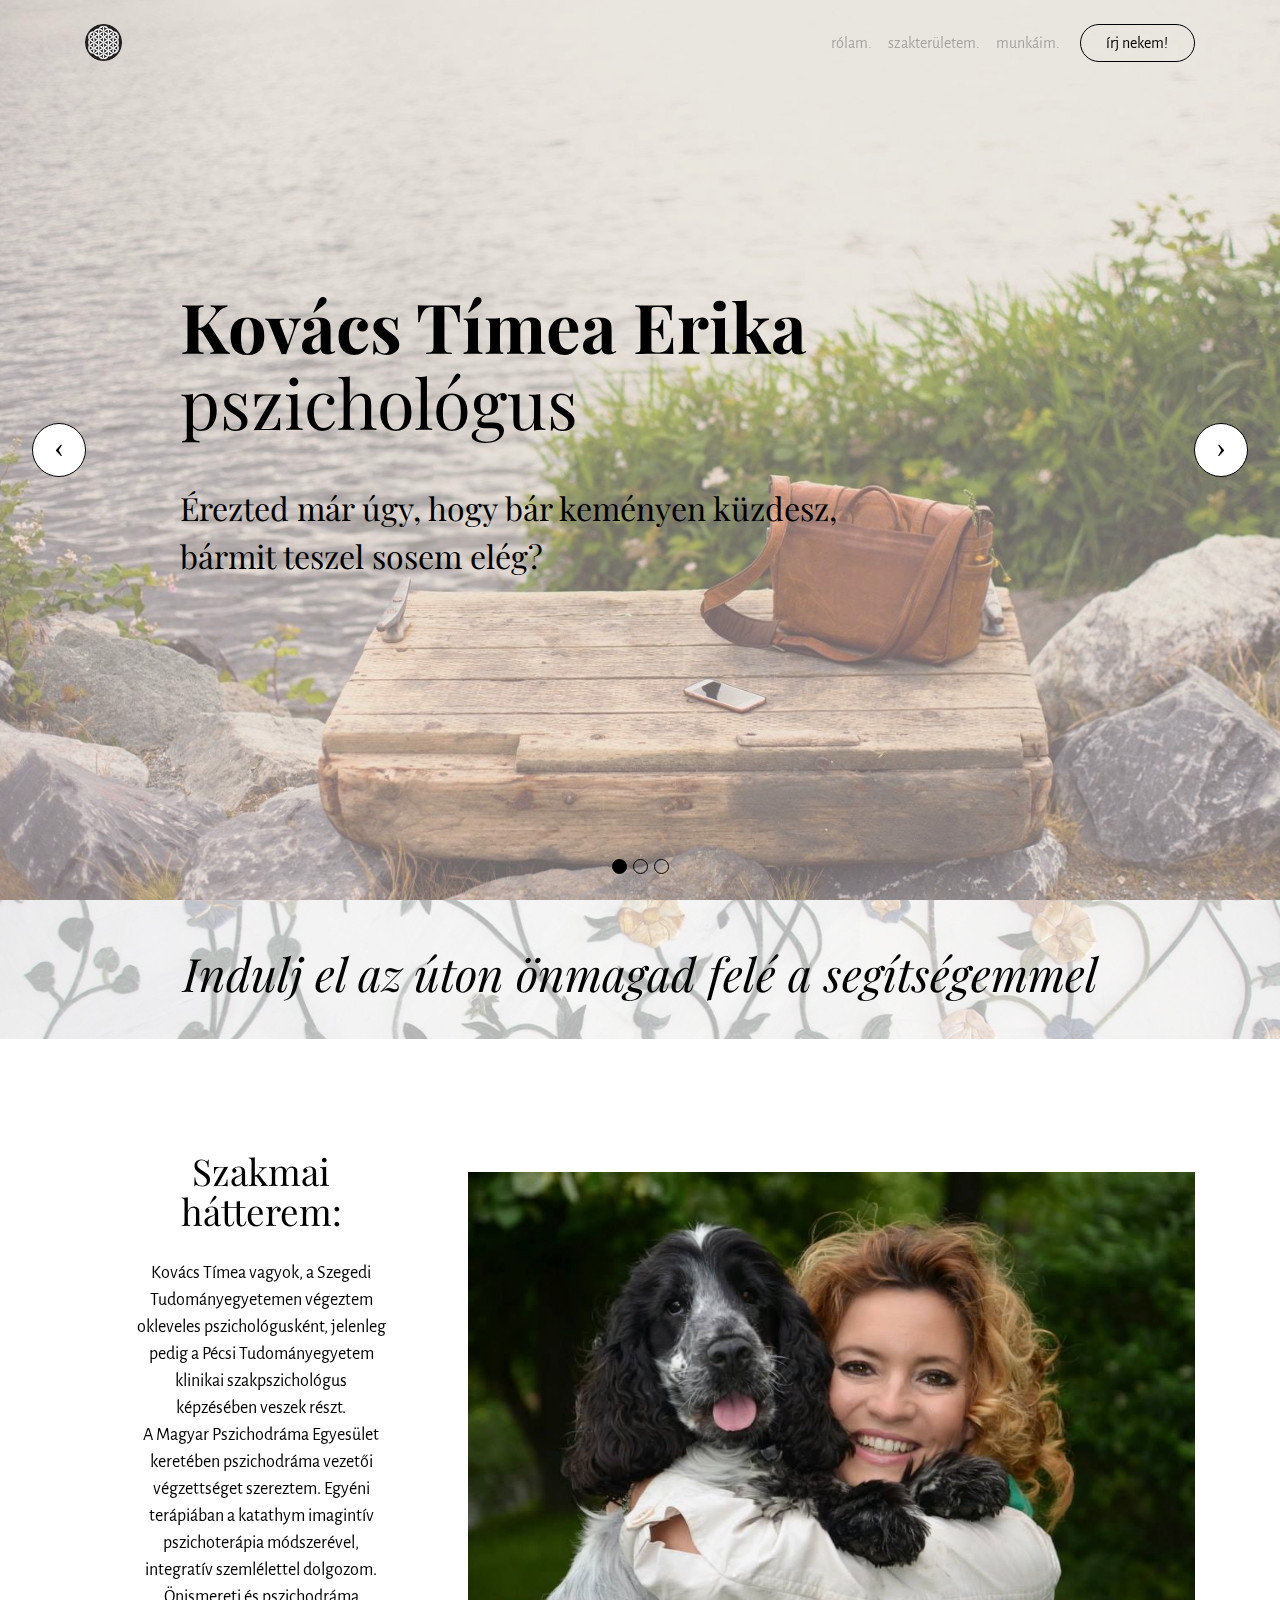
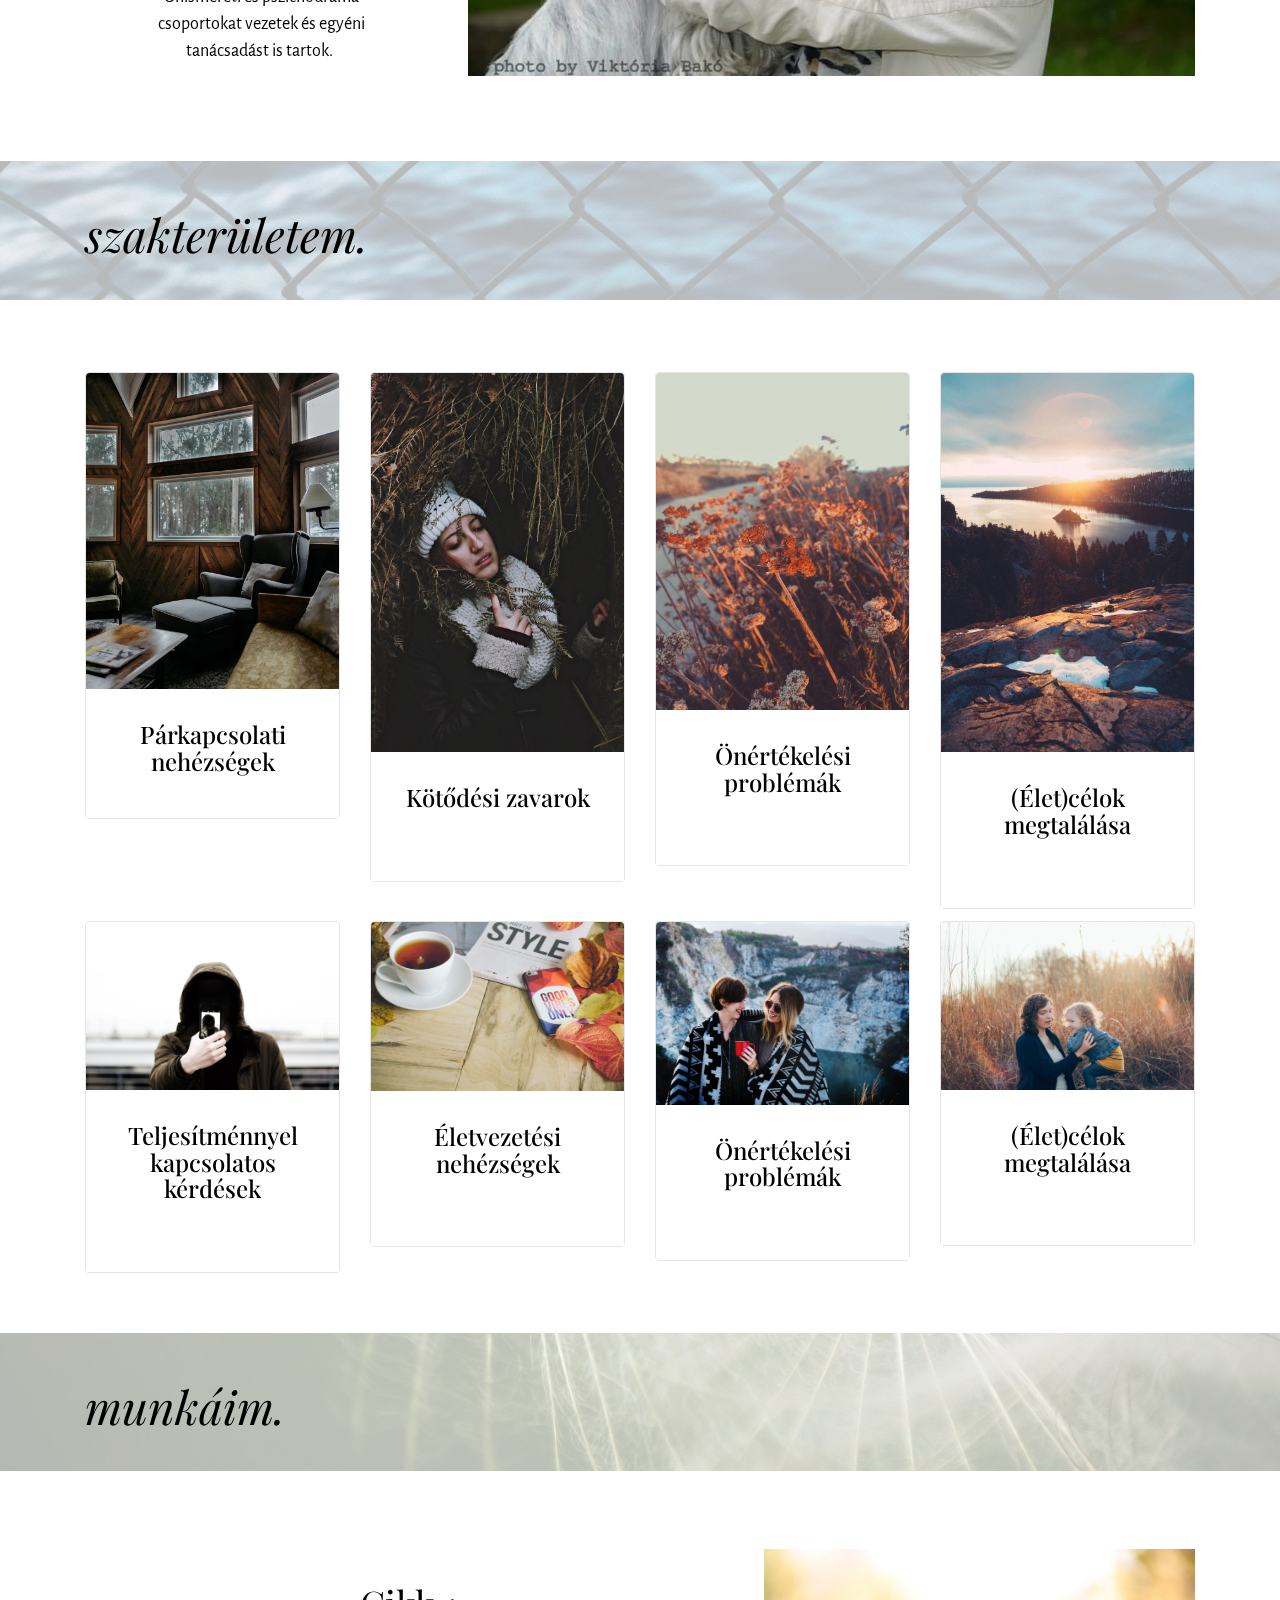
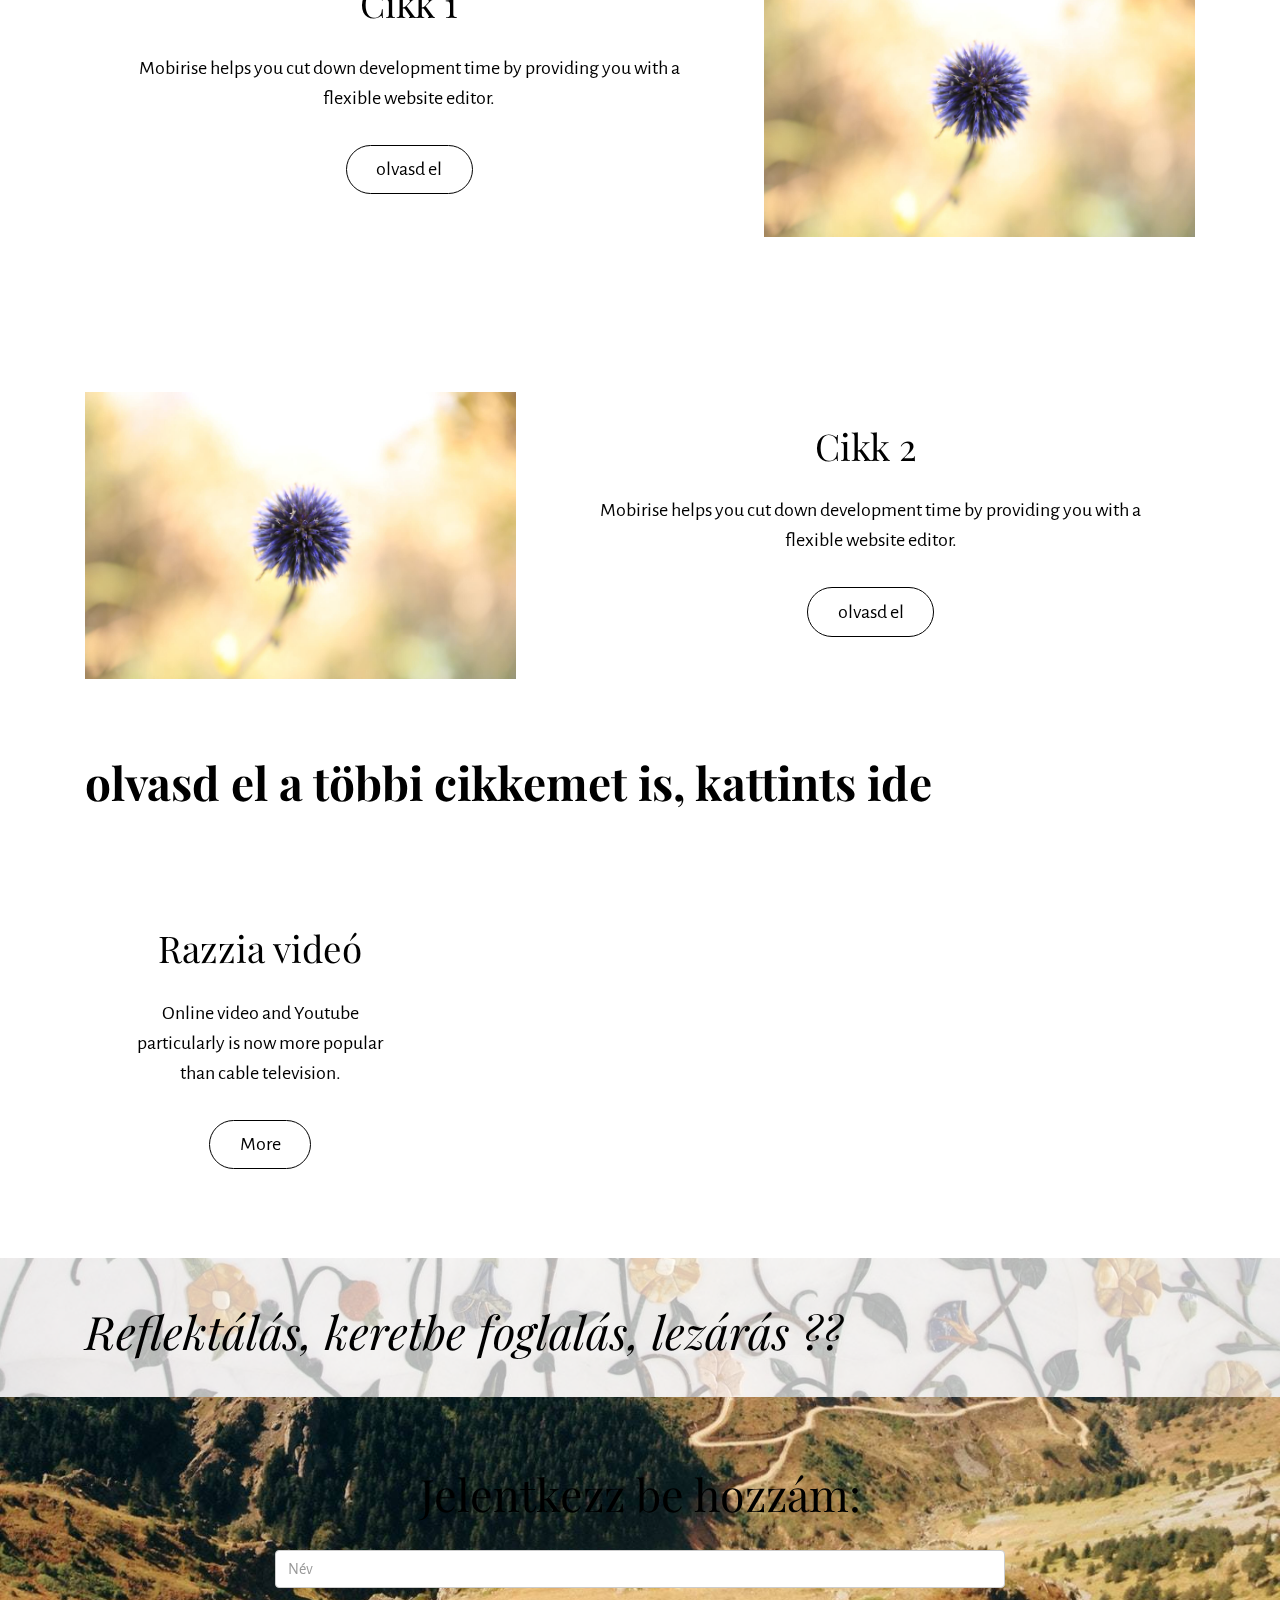
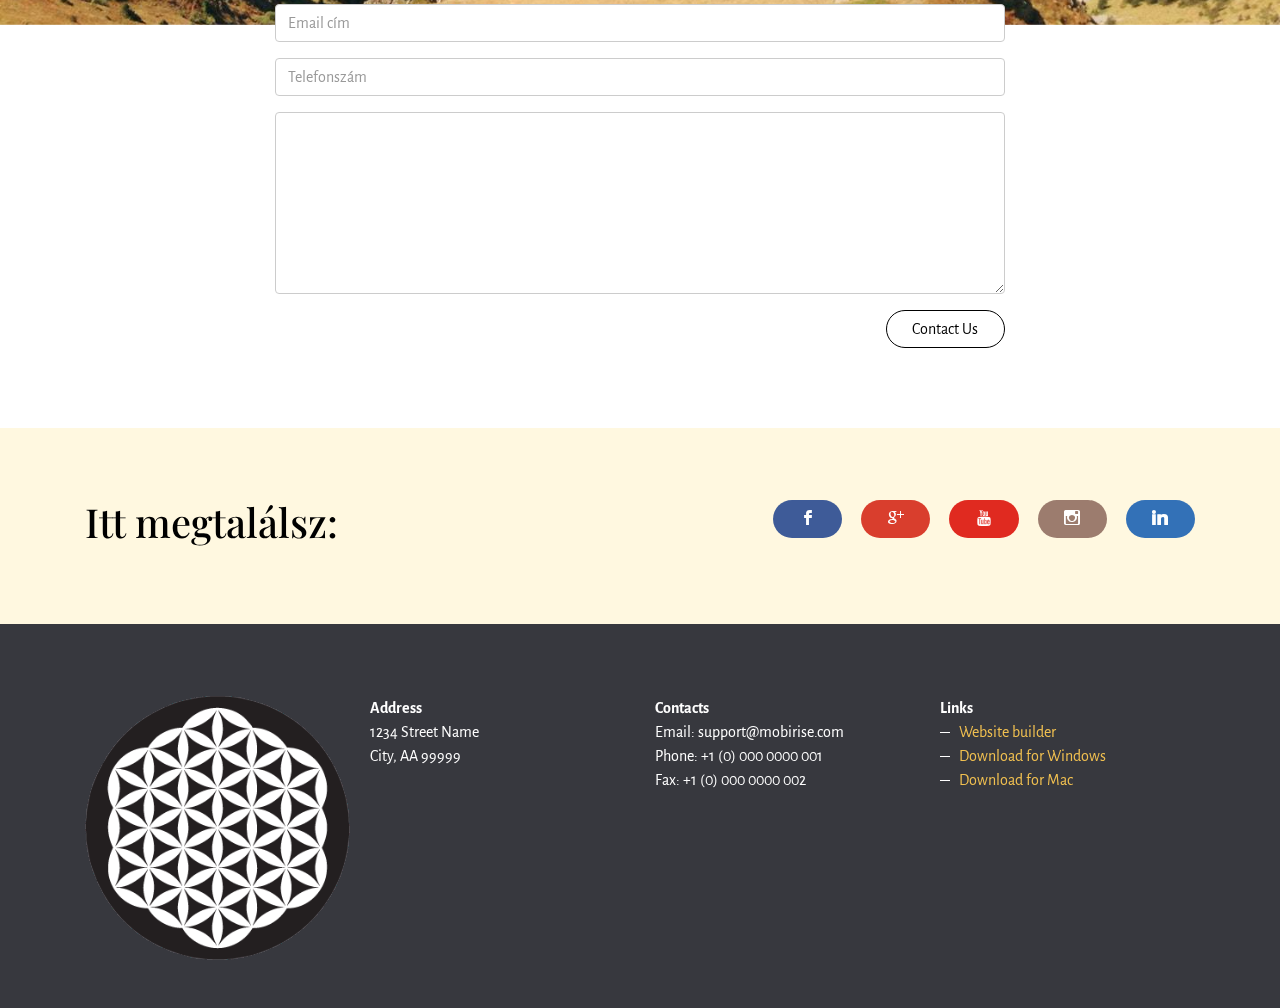
==== commit e4ccb97d: "create github pages" ====
--- a/index.html
+++ b/index.html
@@ -1,624 +1,405 @@
 <!DOCTYPE html>
 <html>
 <head>
-  <!-- Site made with Mobirise Website Builder v3.11.1, https://mobirise.com -->
+  <!-- Site made with Mobirise Website Builder v4.3.0, https://mobirise.com -->
   <meta charset="UTF-8">
   <meta http-equiv="X-UA-Compatible" content="IE=edge">
-  <meta name="generator" content="Mobirise v3.11.1, mobirise.com">
+  <meta name="generator" content="Mobirise v4.3.0, mobirise.com">
   <meta name="viewport" content="width=device-width, initial-scale=1">
-  <link rel="shortcut icon" href="assets/images/gerald-g-dog-face-cartoon-world-label-bw-139x128.png" type="image/x-icon">
+  <link rel="shortcut icon" href="assets/images/flower-of-life-32-128x128.png" type="image/x-icon">
   <meta name="description" content="">
-  
-  <link rel="stylesheet" href="https://fonts.googleapis.com/css?family=Lora:400,700,400italic,700italic&amp;subset=latin">
-  <link rel="stylesheet" href="https://fonts.googleapis.com/css?family=Montserrat:400,700">
-  <link rel="stylesheet" href="https://fonts.googleapis.com/css?family=Raleway:100,100i,200,200i,300,300i,400,400i,500,500i,600,600i,700,700i,800,800i,900,900i">
-  <link rel="stylesheet" href="assets/bootstrap-material-design-font/css/material.css">
-  <link rel="stylesheet" href="assets/et-line-font-plugin/style.css">
+  <title>Home</title>
+  <link rel="stylesheet" href="https://fonts.googleapis.com/css?family=Alegreya+Sans:400,700&subset=latin,vietnamese,latin-ext">
+  <link rel="stylesheet" href="https://fonts.googleapis.com/css?family=Playfair+Display:400,700&subset=latin,cyrillic">
   <link rel="stylesheet" href="assets/tether/tether.min.css">
   <link rel="stylesheet" href="assets/bootstrap/css/bootstrap.min.css">
-  <link rel="stylesheet" href="assets/animate.css/animate.min.css">
-  <link rel="stylesheet" href="assets/dropdown/css/style.css">
-  <link rel="stylesheet" href="assets/socicon/css/styles.css">
-  <link rel="stylesheet" href="assets/theme/css/style.css">
-  <link rel="stylesheet" href="assets/mobirise-gallery/style.css">
+  <link rel="stylesheet" href="assets/socicon/css/socicon.min.css">
+  <link rel="stylesheet" href="assets/puritym/css/style.css">
   <link rel="stylesheet" href="assets/mobirise/css/mbr-additional.css" type="text/css">
   
   
   
 </head>
 <body>
-<section id="menu-0">
-
-    <nav class="navbar navbar-dropdown bg-color transparent">
-        <div class="container">
-
-            <div class="mbr-table">
-                <div class="mbr-table-cell">
-
-                    <div class="navbar-brand">
-                        <a href="#top" class="navbar-logo"><img src="assets/images/gerald-g-dog-face-cartoon-world-label-bw-139x128.png" alt="aSpánielTréner" title="spániel kutyaoktatás"></a>
-                        <a class="navbar-caption" href="index.html">aSpánielTréner</a>
-                    </div>
-
-                </div>
-                <div class="mbr-table-cell">
-
-                    <button class="navbar-toggler pull-xs-right hidden-md-up" type="button" data-toggle="collapse" data-target="#exCollapsingNavbar">
-                        <div class="hamburger-icon"></div>
-                    </button>
-
-                    <ul class="nav-dropdown collapse pull-xs-right nav navbar-nav navbar-toggleable-sm" id="exCollapsingNavbar"><li class="nav-item"><a class="nav-link link" href="https://mobirise.com/"></a></li><li class="nav-item dropdown open"><a class="nav-link link dropdown-toggle" data-toggle="dropdown-submenu" href="https://mobirise.com/" aria-expanded="true">SZOLGÁLTATÁSOK</a><div class="dropdown-menu"><a class="dropdown-item" href="index.html#msg-box5-6">Egyéni tréning</a><a class="dropdown-item" href="index.html#msg-box4-7">Szocializációs kutyaséták</a></div></li><li class="nav-item"><a class="nav-link link" href="index.html#header3-h">RÓLAM</a></li><li class="nav-item"><a class="nav-link link" href="index.html#contacts2-c">KONTAKT</a></li><li class="nav-item nav-btn"><a class="nav-link btn btn-white-outline btn-white" href="index.html#form1-8">Írj nekem!</a></li></ul>
-                    <button hidden="" class="navbar-toggler navbar-close" type="button" data-toggle="collapse" data-target="#exCollapsingNavbar">
-                        <div class="close-icon"></div>
-                    </button>
-
-                </div>
-            </div>
-
-        </div>
-    </nav>
-
-</section>
-
-<section class="engine"><a rel="external" href="https://mobirise.com">Web Builder</a></section><section class="mbr-section mbr-section-hero mbr-section-full mbr-parallax-background mbr-section-with-arrow mbr-after-navbar" id="header1-e" style="background-image: url(assets/images/full-unsplash-photo-1473626532202-4232169ef630-2000x1301.jpg);">
-
-    <div class="mbr-overlay" style="opacity: 0.3; background-color: rgb(0, 0, 0);"></div>
-
-    <div class="mbr-table-cell">
-
-        <div class="container">
-            <div class="row">
-                <div class="mbr-section col-md-10">
-
-                    <h1 class="mbr-section-title display-1">Szabó Andi</h1>
-                    <p class="mbr-section-lead lead">aSpánielTréner</p>
-                    <div class="mbr-section-btn"><a class="btn btn-lg btn-primary" href="index.html#features4-i">oktatás</a> <a class="btn btn-lg btn-white btn-white-outline" href="index.html#header3-h">rólam</a></div>
-                </div>
-            </div>
-        </div>
-    </div>
-
-    <div class="mbr-arrow mbr-arrow-floating" aria-hidden="true"><a href="#footer1-2"><i class="mbr-arrow-icon"></i></a></div>
-
-</section>
-
-<section class="mbr-section mbr-section__container article" id="header3-4" style="background-color: rgb(255, 255, 255); padding-top: 40px; padding-bottom: 20px;">
-    <div class="container">
-        <div class="row">
-            <div class="col-xs-12">
-                <h3 class="mbr-section-title display-2">Életed pillanatok alatt rémálommá változott, <span style="font-weight: normal;">kutyádat pedig egyszerre tehernek érzed?</span></h3>
-                <small class="mbr-section-subtitle"></small>
-            </div>
-        </div>
-    </div>
-</section>
-
-<section class="mbr-gallery mbr-section mbr-section-nopadding mbr-slider-carousel" id="gallery2-g" data-filter="false" style="padding-top: 1.5rem; padding-bottom: 3rem;">
-    <!-- Filter -->
-    
-
-    <!-- Gallery -->
-    <div class="mbr-gallery-row">
-        <div class=" mbr-gallery-layout-default">
+<nav class="navbar navbar-light mbr-navbar navbar-transparent" id="menu-0" data-rv-view="18">
+    <div class="container">
+        <button class="navbar-toggler pull-right hidden-md-up" type="button" data-toggle="collapse" data-target="#exCollapsingNavbar2">
+            <div class="hamburger-icon"></div>
+        </button>
+
+        <div class="clearfix"></div>
+        <div class="collapse navbar-toggleable-sm" id="exCollapsingNavbar2">
+            <span class="navbar-logo"><a href="https://mobirise.com"><img src="assets/images/flower-of-life-32-128x128.png" alt="Mobirise"></a></span>
+            <span><a class="navbar-brand text-white" href="https://mobirise.com"></a></span>
+
+            <ul class="nav navbar-nav pull-xs-right"><li class="nav-item"><a class="btn btn-secondary-outline" href="https://mobirise.com">írj nekem!</a></li></ul>
+
+            <ul class="nav navbar-nav pull-xs-right"><li class="nav-item"><a class="nav-link" href="https://mobirise.com">rólam.</a></li><li class="nav-item"><a class="nav-link" href="https://mobirise.com">szakterületem.</a></li><li class="nav-item"><a class="nav-link" href="https://mobirise.com">munkáim.</a></li></ul>
+        </div>
+    </div>
+</nav>
+
+<section class="mbr-slider mbr-section mbr-section__container carousel slide mbr-section-nopadding" data-ride="carousel" data-keyboard="false" data-wrap="true" data-interval="5000" id="slider-f" data-rv-view="0" style="background-color: rgb(255, 255, 255);">
+    <div>
+        <div>
             <div>
-                <div>
-                    <div class="mbr-gallery-item mbr-gallery-item__mobirise3 mbr-gallery-item--p0" data-tags="Animated" data-video-url="false">
-                        <div href="#lb-gallery2-g" data-slide-to="0" data-toggle="modal">
-                            
-                            
-
-                            <img alt="" src="assets/images/farkasok-2000x1124-800x449.jpg">
-                            
-                            <span class="icon-focus"></span>
-                            
-                        </div>
-                    </div><div class="mbr-gallery-item mbr-gallery-item__mobirise3 mbr-gallery-item--p0" data-tags="Animated" data-video-url="false">
-                        <div href="#lb-gallery2-g" data-slide-to="1" data-toggle="modal">
-                            
-                            
-
-                            <img alt="" src="assets/images/mantrailing-6-2000x1122-1-800x448.jpg">
-                            
-                            <span class="icon-focus"></span>
-                            
-                        </div>
-                    </div><div class="mbr-gallery-item mbr-gallery-item__mobirise3 mbr-gallery-item--p0" data-tags="Animated" data-video-url="false">
-                        <div href="#lb-gallery2-g" data-slide-to="2" data-toggle="modal">
-                            
-                            
-
-                            <img alt="" src="assets/images/nyugodt-vrakozs-az-autban-1-2000x1125-1-800x450.jpg">
-                            
-                            <span class="icon-focus"></span>
-                            
-                        </div>
-                    </div><div class="mbr-gallery-item mbr-gallery-item__mobirise3 mbr-gallery-item--p0" data-tags="Animated" data-video-url="false">
-                        <div href="#lb-gallery2-g" data-slide-to="3" data-toggle="modal">
-                            
-                            
-
-                            <img alt="" src="assets/images/marad-nyugodt-vrakozs-5-2000x1125-1-800x450.jpg">
-                            
-                            <span class="icon-focus"></span>
-                            
-                        </div>
-                    </div><div class="mbr-gallery-item mbr-gallery-item__mobirise3 mbr-gallery-item--p0" data-tags="Animated" data-video-url="false">
-                        <div href="#lb-gallery2-g" data-slide-to="4" data-toggle="modal">
-                            
-                            
-
-                            <img alt="" src="assets/images/helybenmarads-ebugatta-nap-2-2000x1125-1-800x450.jpg">
-                            
-                            <span class="icon-focus"></span>
-                            
-                        </div>
-                    </div><div class="mbr-gallery-item mbr-gallery-item__mobirise3 mbr-gallery-item--p0" data-tags="Animated" data-video-url="false">
-                        <div href="#lb-gallery2-g" data-slide-to="5" data-toggle="modal">
-                            
-                            
-
-                            <img alt="" src="assets/images/mantrailing-7-2000x1125-1-800x450.jpg">
-                            
-                            <span class="icon-focus"></span>
-                            
-                        </div>
-                    </div><div class="mbr-gallery-item mbr-gallery-item__mobirise3 mbr-gallery-item--p0" data-tags="Animated" data-video-url="false">
-                        <div href="#lb-gallery2-g" data-slide-to="6" data-toggle="modal">
-                            
-                            
-
-                            <img alt="" src="assets/images/mantrailing-5-2000x1125-1-800x450.jpg">
-                            
-                            <span class="icon-focus"></span>
-                            
-                        </div>
-                    </div><div class="mbr-gallery-item mbr-gallery-item__mobirise3 mbr-gallery-item--p0" data-tags="Animated" data-video-url="false">
-                        <div href="#lb-gallery2-g" data-slide-to="7" data-toggle="modal">
-                            
-                            
-
-                            <img alt="" src="assets/images/rz-vd-dajka-jzsival-2000x1124-800x449.jpg">
-                            
-                            <span class="icon-focus"></span>
-                            
-                        </div>
-                    </div>
-                </div>
-            </div>
-            <div class="clearfix"></div>
-        </div>
-    </div>
-
-    <!-- Lightbox -->
-    <div data-app-prevent-settings="" class="mbr-slider modal fade carousel slide" tabindex="-1" data-keyboard="true" data-interval="false" id="lb-gallery2-g">
-        <div class="modal-dialog">
-            <div class="modal-content">
-                <div class="modal-body">
-                    
-                    <div class="carousel-inner">
-                        <div class="carousel-item">
-                            <img alt="" src="assets/images/farkasok-2000x1124.jpg">
-                        </div><div class="carousel-item">
-                            <img alt="" src="assets/images/mantrailing-6-2000x1122-1.jpg">
-                        </div><div class="carousel-item">
-                            <img alt="" src="assets/images/nyugodt-vrakozs-az-autban-1-2000x1125-1.jpg">
-                        </div><div class="carousel-item">
-                            <img alt="" src="assets/images/marad-nyugodt-vrakozs-5-2000x1125-1.jpg">
-                        </div><div class="carousel-item">
-                            <img alt="" src="assets/images/helybenmarads-ebugatta-nap-2-2000x1125-1.jpg">
-                        </div><div class="carousel-item">
-                            <img alt="" src="assets/images/mantrailing-7-2000x1125-1.jpg">
-                        </div><div class="carousel-item">
-                            <img alt="" src="assets/images/mantrailing-5-2000x1125-1.jpg">
-                        </div><div class="carousel-item active">
-                            <img alt="" src="assets/images/rz-vd-dajka-jzsival-2000x1124.jpg">
-                        </div>
-                    </div>
-                    <a class="left carousel-control" role="button" data-slide="prev" href="#lb-gallery2-g">
-                        <span class="icon-prev" aria-hidden="true"></span>
-                        <span class="sr-only">Previous</span>
-                    </a>
-                    <a class="right carousel-control" role="button" data-slide="next" href="#lb-gallery2-g">
-                        <span class="icon-next" aria-hidden="true"></span>
-                        <span class="sr-only">Next</span>
-                    </a>
-
-                    <a class="close" href="#" role="button" data-dismiss="modal">
-                        <span aria-hidden="true">×</span>
-                        <span class="sr-only">Close</span>
-                    </a>
-                </div>
-            </div>
-        </div>
-    </div>
-</section>
-
-<section class="mbr-section mbr-section__container article" id="header3-h" style="background-color: rgb(255, 255, 255); padding-top: 0px; padding-bottom: 20px;">
-    <div class="container">
-        <div class="row">
-            <div class="col-xs-12">
-                <h3 class="mbr-section-title display-2">Szabó Andi vagyok<br><span style="font-weight: normal;">a SpánielTréner&nbsp;</span><br></h3>
-                <small class="mbr-section-subtitle">...</small>
-            </div>
-        </div>
-    </div>
-</section>
-
-<section class="mbr-section article mbr-section__container" id="content6-j" style="background-color: rgb(255, 255, 255); padding-top: 20px; padding-bottom: 0px;">
-
-    <div class="container">
-        <div class="row">
-            <div class="col-xs-12 col-md-6 lead"><p>Több mint tíz éve van kutyám és mindig <strong>spánielem</strong> volt. Nagyon megszerettem ezt a fajtát. </p><p><em><strong><br></strong></em></p><blockquote><em><strong>Nehéz&nbsp;<span style="font-size: 1.07rem; line-height: 1.5;">természetét, konokságát ellensúlyozó kedvességének, igéző tekintetének lehetetlen ellenállni...&nbsp;</span></strong></em><span style="font-size: 1.07rem; line-height: 1.5;"><em>Nekem nem is sikerült.</em></span></blockquote><p><br></p><p>Jelenleg két kutyám van, spániel keverékek. Mindkettő a <strong>spániel fajtamentés</strong> védence volt mielőtt&nbsp;<span style="font-size: 1.07rem; line-height: 1.5;">egymásra találtunk volna.</span></p><p><span style="font-size: 1.07rem; line-height: 1.5;"><br></span></p><p>Két éve kezdtem aktívan kutyaoktatással foglalkozni, első mentett kutyámmal Kilivel.</p><p><strong><br></strong></p><h4>Mantrailing, engedelmességi képzés, nosework, trükkök elsajátítása, falkaséták és kutyás táborok jellemezték ezt az időszakot.</h4><p><br></p></div>
-            <div class="col-xs-12 col-md-6 lead"><p><span style="font-size: 1.07rem; line-height: 1.5;">Egy évvel később pedig második kutyámmal </span><span style="font-size: 1.07rem; line-height: 1.5;">Lokival</span><span style="font-size: 1.07rem; line-height: 1.5;">&nbsp;merülhettem el a viselkedés problémák témakörében.&nbsp;</span></p><p><span style="font-weight: normal;"><span style="font-size: 1.07rem; line-height: 1.5;"><br></span></span><span style="font-size: 1.07rem; line-height: 1.5;"><span style="font-weight: normal;">Hogy nehézségeinket kiküszöböljük és életünk visszatérhessen a korábbi nyugodt mederbe, részt&nbsp;</span></span><span style="font-size: 1.07rem; line-height: 1.5; font-weight: normal;">vettem a </span><span style="font-size: 1.07rem; line-height: 1.5;"><strong>Dog Fitness</strong></span><span style="font-size: 1.07rem; line-height: 1.5; font-weight: normal;">&nbsp;</span><span style="font-size: 1.07rem; line-height: 1.5;"><strong>tréner képzésén</strong></span><span style="font-size: 1.07rem; line-height: 1.5; font-weight: normal;">, ami mintegy feltette az i-re a pontot.</span></p><p><span style="font-size: 1.07rem; line-height: 1.5; font-weight: normal;"><br></span></p><h4>Kutyáim képzése során rengeteg személyes tapasztalatra tettem szert, sok problémával&nbsp;<span style="font-size: 1.07rem; line-height: 1.5;">szembesültem és találtam rájuk megoldást.&nbsp;</span></h4><p><span style="font-weight: normal;"><em><span style="font-size: 1.07rem; line-height: 1.5;">Úgy döntöttem, saját tapasztalataimat nem tartom meg&nbsp;</span><span style="font-size: 1.07rem; line-height: 1.5;">magamnak, hanem a családi kutyaoktatás keretein belül megosztom veletek is!</span></em></span></p><p><span style="font-weight: normal;"><span style="font-size: 1.07rem; line-height: 1.5;"><br></span></span></p><p><span style="font-size: 1.07rem; line-height: 1.5;"><strong>Szeretnél kutyát, de nem vagy felkészülve az az ezzel járó nehézségekre? <em>Akkor a legjobb helyen jársz!&nbsp;</em></strong></span></p><p><span style="font-weight: normal;"><span style="font-size: 1.07rem; line-height: 1.5;"><br></span></span></p><p><br></p><p><span style="font-weight: normal;"><span style="font-size: 1.07rem; line-height: 1.5;"><br></span></span></p></div>
-        </div>
-    </div>
-
-</section>
-
-<section class="mbr-section mbr-section__container article" id="header3-p" style="background-color: rgb(255, 255, 255); padding-top: 20px; padding-bottom: 20px;">
-    <div class="container">
-        <div class="row">
-            <div class="col-xs-12">
-                <h3 class="mbr-section-title display-2">„Ha azt érezzük a kutya kötöttség, keressük meg a megfelelő megoldást a kapcsolatunk rendezésére és a kutya megértésére."<div><br></div></h3>
-                <small class="mbr-section-subtitle">Dömötör Júlia</small>
-            </div>
-        </div>
-    </div>
-</section>
-
-<section class="mbr-section article mbr-parallax-background" id="msg-box8-m" style="background-image: url(assets/images/16178493-1242871749124887-3205473228491070385-o-2000x616.jpg); padding-top: 40px; padding-bottom: 40px;">
-
-    <div class="mbr-overlay" style="opacity: 0.5; background-color: rgb(34, 34, 34);">
-    </div>
-    <div class="container">
-        <div class="row">
-            <div class="col-md-8 col-md-offset-2 text-xs-center">
-                <h3 class="mbr-section-title display-2">Szolgáltatások</h3>
-                <div class="lead"><h4>Hogy a kutyád soha ne legyen teher!</h4></div>
-                
-            </div>
-        </div>
-    </div>
-
-</section>
-
-<section class="mbr-cards mbr-section mbr-section-nopadding" id="features4-i" style="background-color: rgb(255, 255, 255);">
-
-    
-
-    <div class="mbr-cards-row row">
-        <div class="mbr-cards-col col-xs-12 col-lg-4" style="padding-top: 80px; padding-bottom: 80px;">
-            <div class="container">
-                <div class="card cart-block">
-                    <div class="card-img iconbox"><a href="index.html#msg-box5-6" class="socicon socicon-zynga mbr-iconfont mbr-iconfont-features4" style="color: rgb(209, 72, 65);"></a></div>
-                    <div class="card-block">
-                        <h4 class="card-title">Egyéni tréning</h4>
-                        <h5 class="card-subtitle">10x1 óra</h5>
-                        <p class="card-text">Családi kutyaoktatás magánóra keretében Budapesten és környékén, előre egyeztetett időpontban.</p>
-                        
-                    </div>
-                </div>
-            </div>
-        </div>
-        <div class="mbr-cards-col col-xs-12 col-lg-4" style="padding-top: 80px; padding-bottom: 80px;">
-            <div class="container">
-                <div class="card cart-block">
-                    <div class="card-img iconbox"><a href="index.html#msg-box4-7" class="socicon socicon-zynga mbr-iconfont mbr-iconfont-features4" style="color: rgb(209, 72, 65);"></a></div>
-                    <div class="card-block">
-                        <h4 class="card-title">Szocializációs kutyaséták</h4>
-                        <h5 class="card-subtitle">a Városligetben</h5>
-                        <p class="card-text">coming soon...</p>
-                        
-                    </div>
-                </div>
-          </div>
-        </div>
-        <div class="mbr-cards-col col-xs-12 col-lg-4" style="padding-top: 80px; padding-bottom: 80px;">
-            <div class="container">
-                <div class="card cart-block">
-                    <div class="card-img iconbox"><a href="index.html#msg-box4-7" class="socicon socicon-zynga mbr-iconfont mbr-iconfont-features4" style="color: rgb(209, 72, 65);"></a></div>
-                    <div class="card-block">
-                        <h4 class="card-title">Közös kutyaséták</h4>
-                        <h5 class="card-subtitle">...</h5>
-                        <p class="card-text">coming soon...</p>
-                        
-                    </div>
-                </div>
-            </div>
-        </div>
-        
-        
-        
-    </div>
-</section>
-
-<section class="mbr-section" id="msg-box5-6" style="background-color: rgb(255, 255, 255); padding-top: 40px; padding-bottom: 40px;">
-
-    
-    <div class="container">
-        <div class="row">
-            <div class="mbr-table-md-up">
-
-              
-
-              <div class="mbr-table-cell col-md-5 text-xs-center text-md-right content-size">
-                  <h3 class="mbr-section-title display-2">Egyéni kutyaoktatás</h3>
-                  <div class="lead">
-
-                    <p><span style="font-size: 1.07rem; line-height: 1.5;"><strong>Az oktatás több helyszínen zajlik:</strong></span><br><br> - otthon, a kutya saját környezetében (lakás, kert), majd<br> - tágabb környezetben (utca, közeli park), végül<br> - idegen környezetben (Városliget, Népliget).<br><br>A képzés kölyök és felnőtt kutyák számára egyaránt elérhető, <strong>péntek délutáni és hétvégi&nbsp;<span style="font-size: 1.07rem; line-height: 1.5;">időpontokon.</span></strong><br><br>Időtartama 10 alkalom, heti 1x1 óra. Ára 45.000,- Ft. <br><em>A díj egy összegben, a jelentkezés <span style="font-size: 1.07rem; line-height: 1.5;">visszaigazolását követően fizetendő.</span></em><br><br>A képzés várhatóan <strong>március 15-e után indul.</strong> A február végéig jelentkezők &nbsp;+1 alkalom trükk oktatást&nbsp;<span style="font-size: 1.07rem; line-height: 1.5;">kapnak ajándékba!</span><br></p>
-
-                  </div>
-
-                  
-              </div>
-
-
-              
-
-
-              <div class="mbr-table-cell mbr-left-padding-md-up mbr-valign-top col-md-7 image-size" style="width: 50%;">
-                  <div class="mbr-figure"><img src="assets/images/15289099-1194763840602345-2863341794641108382-o-1400x930.jpg"></div>
-              </div>
-
-            </div>
-        </div>
-    </div>
-
-</section>
-
-<section class="mbr-section article mbr-section__container" id="content2-t" style="background-color: rgb(255, 255, 255); padding-top: 20px; padding-bottom: 20px;">
-
-    <div class="container">
-        <div class="row">
-            <div class="col-xs-12 lead"><blockquote>Make your own website in a few clicks! Mobirise helps you cut down development time by providing you with a flexible website editor with a drag and drop interface. MobiRise Website Builder creates responsive, retina and mobile friendly websites in a few clicks. Mobirise is one of the easiest website development tools available today. It also gives you the freedom to develop as many websites as you like given the fact that it is a desktop app.</blockquote></div>
-        </div>
-    </div>
-
-</section>
-
-<section class="mbr-section article mbr-section__container" id="content6-u" style="background-color: rgb(255, 255, 255); padding-top: 20px; padding-bottom: 20px;">
-
-    <div class="container">
-        <div class="row">
-            <div class="col-xs-12 col-md-6 lead"><p>Make your own website in a few clicks! Mobirise helps you cut down development time by providing you with a flexible website editor with a drag and drop interface. MobiRise Website Builder creates responsive, retina and mobile friendly websites in a few clicks. Mobirise is one of the easiest website development tools available today. It also gives you the freedom to develop as many websites as you like given the fact that it is a desktop app.</p></div>
-            <div class="col-xs-12 col-md-6 lead"><p>Make your own website in a few clicks! Mobirise helps you cut down development time by providing you with a flexible website editor with a drag and drop interface. MobiRise Website Builder creates responsive, retina and mobile friendly websites in a few clicks. Mobirise is one of the easiest website development tools available today. It also gives you the freedom to develop as many websites as you like given the fact that it is a desktop app.</p></div>
-        </div>
-    </div>
-
-</section>
-
-<section class="mbr-section" id="msg-box4-7" style="background-color: rgb(242, 242, 242); padding-top: 40px; padding-bottom: 40px;">
-
-    
-    <div class="container">
-        <div class="row">
-            <div class="mbr-table-md-up">
-
-              <div class="mbr-table-cell mbr-right-padding-md-up mbr-valign-top col-md-7 image-size" style="width: 50%;">
-                  <div class="mbr-figure"><img src="assets/images/received-1400x991.png"></div>
-              </div>
-
-              
-
-
-              <div class="mbr-table-cell col-md-5 text-xs-center text-md-left content-size">
-                  <h3 class="mbr-section-title display-2">Szocializációs kutyaséták a ligetben<br></h3>
-                  <div class="lead">
-
-                    <p></p><p>Hétvégén is dolgoznod kell?</p><p><span style="font-size: 1.07rem; line-height: 1.5;">A gyereknek kosármeccse van vagy próbára kell fuvaroznod?</span></p><p>Családi összejövetelre kell készülnöd és&nbsp;nincs időd kedvenceddel a parkban sétálni?</p><p><strong>Keress fel, segítek!</strong><br></p><p></p>
-
-                  </div>
-
-                  <div><a class="btn btn-primary" href="index.html#contacts2-c">érdekel!</a></div>
-              </div>
-
-
-              
-
-            </div>
-        </div>
-    </div>
-
-</section>
-
-<section class="mbr-section article mbr-section__container" id="content2-v" style="background-color: rgb(255, 255, 255); padding-top: 20px; padding-bottom: 20px;">
-
-    <div class="container">
-        <div class="row">
-            <div class="col-xs-12 lead"><blockquote>Make your own website in a few clicks! Mobirise helps you cut down development time by providing you with a flexible website editor with a drag and drop interface. MobiRise Website Builder creates responsive, retina and mobile friendly websites in a few clicks. Mobirise is one of the easiest website development tools available today. It also gives you the freedom to develop as many websites as you like given the fact that it is a desktop app.</blockquote></div>
-        </div>
-    </div>
-
-</section>
-
-<section class="mbr-section article mbr-section__container" id="content6-w" style="background-color: rgb(255, 255, 255); padding-top: 20px; padding-bottom: 20px;">
-
-    <div class="container">
-        <div class="row">
-            <div class="col-xs-12 col-md-6 lead"><p>Make your own website in a few clicks! Mobirise helps you cut down development time by providing you with a flexible website editor with a drag and drop interface. MobiRise Website Builder creates responsive, retina and mobile friendly websites in a few clicks. Mobirise is one of the easiest website development tools available today. It also gives you the freedom to develop as many websites as you like given the fact that it is a desktop app.</p></div>
-            <div class="col-xs-12 col-md-6 lead"><p>Make your own website in a few clicks! Mobirise helps you cut down development time by providing you with a flexible website editor with a drag and drop interface. MobiRise Website Builder creates responsive, retina and mobile friendly websites in a few clicks. Mobirise is one of the easiest website development tools available today. It also gives you the freedom to develop as many websites as you like given the fact that it is a desktop app.</p></div>
-        </div>
-    </div>
-
-</section>
-
-<section class="mbr-section" id="msg-box4-z" style="background-color: rgb(242, 242, 242); padding-top: 120px; padding-bottom: 120px;">
-
-    
-    <div class="container">
-        <div class="row">
-            <div class="mbr-table-md-up">
-
-              <div class="mbr-table-cell mbr-right-padding-md-up mbr-valign-top col-md-7 image-size" style="width: 50%;">
-                  <div class="mbr-figure"><iframe class="mbr-embedded-video" src="https://www.youtube.com/embed/Tq7p44IA-1U?rel=0&amp;amp;showinfo=0&amp;autoplay=0&amp;loop=0" width="1280" height="720" frameborder="0" allowfullscreen></iframe></div>
-              </div>
-
-              
-
-
-              <div class="mbr-table-cell col-md-5 text-xs-center text-md-left content-size">
-                  <h3 class="mbr-section-title display-2">INTRO WITH YOUTUBE VIDEO</h3>
-                  <div class="lead">
-
-                    <p></p><p>Online video and Youtube particularly is now more popular than cable television.</p><p></p>
-
-                  </div>
-
-                  <div><a class="btn btn-primary" href="https://mobirise.com">MORE</a></div>
-              </div>
-
-
-              
-
-            </div>
-        </div>
-    </div>
-
-</section>
-
-<section class="mbr-section" id="msg-box4-10" style="background-color: rgb(242, 242, 242); padding-top: 120px; padding-bottom: 120px;">
-
-    
-    <div class="container">
-        <div class="row">
-            <div class="mbr-table-md-up">
-
-              
-
-              <div class="mbr-table-cell col-md-5 text-xs-center text-md-right content-size">
-                  <h3 class="mbr-section-title display-2">INTRO WITH YOUTUBE VIDEO</h3>
-                  <div class="lead">
-
-                    <p></p><p>Online video and Youtube particularly is now more popular than cable television.</p><p></p>
-
-                  </div>
-
-                  <div><a class="btn btn-primary" href="https://mobirise.com">MORE</a></div>
-              </div>
-
-
-              
-
-
-              <div class="mbr-table-cell mbr-left-padding-md-up mbr-valign-top col-md-7 image-size" style="width: 50%;">
-                  <div class="mbr-figure"><iframe class="mbr-embedded-video" src="https://www.youtube.com/embed/Tq7p44IA-1U?rel=0&amp;amp;showinfo=0&amp;autoplay=0&amp;loop=0" width="1280" height="720" frameborder="0" allowfullscreen></iframe></div>
-              </div>
-
-            </div>
-        </div>
-    </div>
-
-</section>
-
-<section class="mbr-section mbr-parallax-background" id="form1-8" style="background-image: url(assets/images/14680951-1137047216374008-2277133494152953304-o-2000x1329.jpg); padding-top: 40px; padding-bottom: 40px;">
-    
-    <div class="mbr-section mbr-section__container mbr-section__container--middle">
-        <div class="container">
-            <div class="row">
-                <div class="col-xs-12 text-xs-center">
-                    <h3 class="mbr-section-title display-2">Jelentkezz be hozzám</h3>
-                    <small class="mbr-section-subtitle">töltsd ki az adatokat!</small>
-                </div>
-            </div>
-        </div>
-    </div>
-    <div class="mbr-section mbr-section-nopadding">
-        <div class="container">
-            <div class="row">
-                <div class="col-xs-12 col-lg-10 col-lg-offset-1" data-form-type="formoid">
-
-
-                    <div data-form-alert="true">
-                        <div hidden="" data-form-alert-success="true" class="alert alert-form alert-success text-xs-center">Köszönjük leveled, hamarosan válaszolunk!</div>
-                    </div>
-
-
-                    <form action="https://mobirise.com/" method="post" data-form-title="Jelentkezz be hozzám">
-
-                        <input type="hidden" value="1uxvEkzkPj4VVMwgDBtEQbTP7ejMzpgdUHVik6v/GQF+IJ4oLIptyxRt3/lMgqPDauuwdkthJoaqwbD9ywF7MmWCBN8I4mhTPgdls9QEMCyigETRawNpwDZBhn5DrN16" data-form-email="true">
-
-                        <div class="row row-sm-offset">
-
-                            <div class="col-xs-12 col-md-4">
-                                <div class="form-group">
-                                    <label class="form-control-label" for="form1-8-name">Név</label>
-                                    <input type="text" class="form-control" name="name" required="" data-form-field="Name" id="form1-8-name">
+                <ol class="carousel-indicators">
+                    <li data-app-prevent-settings="" data-target="#slider-f" data-slide-to="0" class="active"></li><li data-app-prevent-settings="" data-target="#slider-f" data-slide-to="1"></li><li data-app-prevent-settings="" data-target="#slider-f" class="" data-slide-to="2"></li>
+                </ol>
+                <div class="carousel-inner" role="listbox">
+                    <div class="mbr-section carousel-item dark center mbr-section-full active" style="background-image: url(assets/images/mbr-1620x1080.jpg);">
+                        <div class="mbr-table-cell">
+                         <div class="mbr-overlay" style="opacity: 0.4; background-color: rgb(255, 255, 255);"></div>
+                            <div class=" container">
+                                
+                                <div class="row">
+                                    <div class="col-md-8 col-md-offset-1">
+                                        <h2 class="mbr-section-title display-1"><strong>Kovács Tímea Erika</strong>&nbsp;<br>pszichológus</h2>
+                                        <p class="lead">Érezted már úgy, hogy bár keményen küzdesz, bármit teszel sosem elég?&nbsp;</p>
+
+                                        
+                                    </div>
                                 </div>
                             </div>
-
-                            <div class="col-xs-12 col-md-4">
-                                <div class="form-group">
-                                    <label class="form-control-label" for="form1-8-email">Email</label>
-                                    <input type="email" class="form-control" name="email" required="" data-form-field="Email" id="form1-8-email">
+                        </div>
+                    </div><div class="mbr-section carousel-item dark center mbr-section-full" style="background-image: url(assets/images/mbr-1.jpg);">
+                        <div class="mbr-table-cell">
+                         <div class="mbr-overlay" style="opacity: 0.5; background-color: rgb(255, 255, 255);"></div>
+                            <div class=" container">
+                                
+                                <div class="row">
+                                    <div class="col-md-8 col-md-offset-3 text-xs-right">
+                                        
+                                        <p class="lead"><strong>Túlzottan számít mások véleménye? Gyakran találod magad olyan kapcsolatokban, ahol egy idő után úgy érzed mintha nem is Te lennél?<br></strong><br><em>Mintha elveszett volna belőled valami...</em></p>
+
+                                        
+                                    </div>
                                 </div>
                             </div>
-
-                            <div class="col-xs-12 col-md-4">
-                                <div class="form-group">
-                                    <label class="form-control-label" for="form1-8-phone">Telefonszám</label>
-                                    <input type="tel" class="form-control" name="phone" data-form-field="Phone" id="form1-8-phone">
+                        </div>
+                    </div><div class="mbr-section carousel-item dark center mbr-section-full" style="background-image: url(assets/images/mbr-1440x1080.jpg);">
+                        <div class="mbr-table-cell">
+                         <div class="mbr-overlay"></div>
+                            <div class=" container">
+                                
+                                <div class="row">
+                                    <div class="col-md-8 col-md-offset-2 text-xs-center">
+                                        
+                                        <p class="lead">Gyakran tör rád szorongás, és egyre inkább úgy érzed, hogy egyedül nem boldogulsz?
+<br>Lehet, hogy túl erősen működik benned a megfelelni vágyás…
+<br><br>Érdemes ilyenkor kicsit önmagunkkal törődnünk!</p>
+
+                                        
+                                    </div>
                                 </div>
                             </div>
-
                         </div>
-
-                        <div class="form-group">
-                            <label class="form-control-label" for="form1-8-message">Kérlek itt fejtsd ki kérdésed:</label>
-                            <textarea class="form-control" name="message" rows="7" data-form-field="Message" id="form1-8-message"></textarea>
-                        </div>
-
-                        <div><button type="submit" class="btn btn-primary">küldés</button></div>
-
-                    </form>
-                </div>
-            </div>
-        </div>
-    </div>
-</section>
-
-<section class="mbr-section mbr-section-md-padding mbr-footer footer2" id="contacts2-c" style="background-color: rgb(46, 46, 46); padding-top: 90px; padding-bottom: 90px;">
-    
-    <div class="container">
-        <div class="row">
-            <div class="mbr-footer-content col-xs-12 col-md-3">
-                <p><font color="#7c7c7c" face="Montserrat, sans-serif" size="3"><span style="letter-spacing: -1px; line-height: 20px;"><strong>Szabó Andi&nbsp;<br></strong></span></font>aSpánielTréner<br><br>kutyaoktatás<br>szocializációs kutyaséta<br>spániel oktatás<br><br><br><font color="#7c7c7c" face="Montserrat, sans-serif" size="3"><span style="letter-spacing: -1px; line-height: 20px;"><strong>Elérhetőségeim:</strong></span></font><br>
-Email: szaboandi@spanieltrener.hu<br>
-Tel.: +36 (20) 318 9993&nbsp;<br><br></p>
-            </div>
-            <div class="mbr-footer-content col-xs-12 col-md-3"><strong>Partnerek:</strong><ul><li><a href="http://spanielmentes.hu/" target="_blank" class="text-white">Spánielmentés</a></li><li><a href="http://www.dogfitness.hu" target="_blank" class="text-white">Dömötör Júlia - Dogfitness.hu</a></li><li><a href="http://www.relaxkutyamasszazs.hu/" target="_blank" class="text-white">Relax kutyamasszázs</a></li></ul><p><br></p></div>
-            <div class="col-xs-12 col-md-6">
-                <div class="mbr-map"><iframe frameborder="0" style="border:0" src="https://www.google.com/maps/embed/v1/place?key=AIzaSyA0Dx_boXQiwvdz8sJHoYeZNVTdoWONYkU&amp;q=place_id:ChIJsenYr4DbQUcRl-orSA-5fXU" allowfullscreen=""></iframe></div>
-            </div>
-        </div>
-    </div>
-</section>
-
-<footer class="mbr-small-footer mbr-section mbr-section-nopadding" id="footer1-2" style="background-color: rgb(50, 50, 50); padding-top: 1.75rem; padding-bottom: 1.75rem;">
-    
-    <div class="container">
-        <p class="text-xs-center">Copyright (c) 2016 Añoska</p>
-    </div>
-</footer>
+                    </div>
+                </div>
+                
+                <a data-app-prevent-settings="" class="left carousel-control" role="button" data-slide="prev" href="#slider-f">
+                    <span class="icon-prev" aria-hidden="true"></span>
+                    <span class="sr-only">Previous</span>
+                </a>
+                <a data-app-prevent-settings="" class="right carousel-control" role="button" data-slide="next" href="#slider-f">
+                    <span class="icon-next" aria-hidden="true"></span>
+                    <span class="sr-only">Next</span>
+                </a>
+            </div>
+        </div>
+    </div>
+</section>
+
+<section class="mbr-section mbr-parallax-background col-undefined" id="content5-h" data-rv-view="12" style="background-image: url(assets/images/mbr-1-1620x1080.jpg); padding-top: 3rem; padding-bottom: 0rem;">
+    <div class="mbr-overlay" style="opacity: 0.7; background-color: rgb(255, 255, 255);"></div>
+    <div class="container">
+        <h3 class="mbr-section-title display-2"><em>Indulj el az úton önmagad felé a segítségemmel</em></h3>
+        
+    </div>
+</section>
+
+<section class="mbr-section mbr-section-nopadding" id="msg-box4-i" data-rv-view="15" style="background-color: rgb(255, 255, 255); padding-top: 3rem; padding-bottom: 0rem;">
+    
+    <div class="container">
+        <div class="row">
+            
+            <div class="col-xs-12 col-lg-3 mbr-inner-padding text-xs-center mbr-table-cell-lg">
+                <h3 class="mbr-section-title display-4">Szakmai hátterem:</h3>
+                
+                <div class="lead"><p>Kovács Tímea vagyok, a Szegedi Tudományegyetemen végeztem okleveles pszichológusként, jelenleg pedig a Pécsi Tudományegyetem klinikai szakpszichológus képzésében veszek részt. <br>A Magyar Pszichodráma Egyesület keretében pszichodráma vezetői végzettséget szereztem. Egyéni terápiában a katathym imagintív pszichoterápia módszerével, integratív szemlélettel dolgozom. Önismereti és pszichodráma csoportokat vezetek és egyéni tanácsadást is tartok.&nbsp;</p></div>
+                
+            </div>
+            <div class="col-xs-12 col-lg-9 mbr-table-cell-lg image-size" style="width: 50%;">
+                <div class="mbr-figure"><img src="assets/images/timi-960x666.jpg"></div>
+            </div>
+        </div>
+    </div>
+</section>
+
+<section class="mbr-section mbr-parallax-background col-undefined" id="content5-j" data-rv-view="20" style="background-image: url(assets/images/mbr-2-1620x1080.jpg); padding-top: 3rem; padding-bottom: 0rem;">
+    <div class="mbr-overlay" style="opacity: 0.7; background-color: rgb(255, 255, 255);"></div>
+    <div class="container">
+        <h3 class="mbr-section-title display-2"><em>szakterületem.</em></h3>
+        
+    </div>
+</section>
+
+<section class="mbr-section mbr-section-small" id="features1-7" data-rv-view="23" style="background-color: rgb(255, 255, 255); padding-top: 4.5rem; padding-bottom: 0rem;">
+    
+    <div class="container">
+        <div class="row">
+            <div class="col-sm-6 col-md-3">
+                <div class="card cart-block">
+                    <div><img src="assets/images/mbr-864x1080.jpg" class="card-img-top"></div>
+                    <div class="card-block">
+                        <h4 class="card-title text-xs-center">Párkapcsolati nehézségek</h4>
+                        
+                        
+                    </div>
+                </div>
+            </div>
+            <div class="col-sm-6 col-md-3">
+                <div class="card cart-block">
+                    <div><img src="assets/images/mbr-1-720x1080.jpg" class="card-img-top"></div>
+                    <div class="card-block">
+                        <h4 class="card-title text-xs-center">Kötődési zavarok
+<div><br></div></h4>
+                        
+                        
+                    </div>
+                </div>
+            </div>
+            <div class="col-sm-6 col-md-3">
+                <div class="card cart-block">
+                    <div><img src="assets/images/mbr-810x1080.jpg" class="card-img-top"></div>
+                    <div class="card-block">
+                        <h4 class="card-title text-xs-center">Önértékelési problémák 
+<div><br></div></h4>
+                        
+                        
+                    </div>
+                </div>
+            </div>
+            <div class="col-sm-6 col-md-3">
+                <div class="card cart-block">
+                    <div><img src="assets/images/mbr-720x1080.jpg" class="card-img-top"></div>
+                    <div class="card-block">
+                        <h4 class="card-title text-xs-center">(Élet)célok megtalálása
+<div><br></div></h4>
+                        
+                        
+                    </div>
+                </div>
+            </div>
+        </div>
+    </div>
+</section>
+
+<section class="mbr-section mbr-section-small" id="features1-k" data-rv-view="26" style="background-color: rgb(255, 255, 255); padding-top: 0rem; padding-bottom: 3rem;">
+    
+    <div class="container">
+        <div class="row">
+            <div class="col-sm-6 col-md-3">
+                <div class="card cart-block">
+                    <div><img src="assets/images/mbr-1200x800.jpg" class="card-img-top"></div>
+                    <div class="card-block">
+                        <h4 class="card-title text-xs-center">Teljesítménnyel kapcsolatos kérdések
+<div><br></div></h4>
+                        
+                        
+                    </div>
+                </div>
+            </div>
+            <div class="col-sm-6 col-md-3">
+                <div class="card cart-block">
+                    <div><img src="assets/images/mbr-1200x805.jpg" class="card-img-top"></div>
+                    <div class="card-block">
+                        <h4 class="card-title text-xs-center"><div>Életvezetési nehézségek
+</div><div><br></div></h4>
+                        
+                        
+                    </div>
+                </div>
+            </div>
+            <div class="col-sm-6 col-md-3">
+                <div class="card cart-block">
+                    <div><img src="assets/images/mbr-1200x870.jpg" class="card-img-top"></div>
+                    <div class="card-block">
+                        <h4 class="card-title text-xs-center">Önértékelési problémák 
+<div><br></div></h4>
+                        
+                        
+                    </div>
+                </div>
+            </div>
+            <div class="col-sm-6 col-md-3">
+                <div class="card cart-block">
+                    <div><img src="assets/images/mbr-1-1200x800.jpg" class="card-img-top"></div>
+                    <div class="card-block">
+                        <h4 class="card-title text-xs-center">(Élet)célok megtalálása
+<div><br></div></h4>
+                        
+                        
+                    </div>
+                </div>
+            </div>
+        </div>
+    </div>
+</section>
+
+<section class="mbr-section mbr-parallax-background col-undefined" id="content5-l" data-rv-view="29" style="background-image: url(assets/images/mbr-3-1620x1080.jpg); padding-top: 3rem; padding-bottom: 0rem;">
+    <div class="mbr-overlay" style="opacity: 0.7; background-color: rgb(255, 255, 255);"></div>
+    <div class="container">
+        <h3 class="mbr-section-title display-2"><em>munkáim.</em></h3>
+        
+    </div>
+</section>
+
+<section class="mbr-section mbr-section-nopadding" id="msg-box4-m" data-rv-view="45" style="background-color: rgb(255, 255, 255); padding-top: 3rem; padding-bottom: 3rem;">
+    
+    <div class="container">
+        <div class="row">
+            
+            <div class="col-xs-12 col-lg-3 mbr-inner-padding text-xs-center mbr-table-cell-lg">
+                <h3 class="mbr-section-title display-4">Cikk 1</h3>
+                
+                <div class="lead"><p>Mobirise helps you cut down development time by providing you with a flexible website editor.</p></div>
+                <div><a class="btn btn-lg btn-secondary-outline" href="https://mobirise.com">olvasd el</a></div>
+            </div>
+            <div class="col-xs-12 col-lg-9 mbr-table-cell-lg image-size" style="width: 17%;">
+                <div class="mbr-figure"><img src="assets/images/photo-4.jpg"></div>
+            </div>
+        </div>
+    </div>
+</section>
+
+<section class="mbr-section mbr-section-nopadding" id="msg-box4-n" data-rv-view="48" style="background-color: rgb(255, 255, 255); padding-top: 3rem; padding-bottom: 3rem;">
+    
+    <div class="container">
+        <div class="row">
+            <div class="col-xs-12 col-lg-9 mbr-table-cell-lg image-size" style="width: 17%;">
+                <div class="mbr-figure"><img src="assets/images/photo-4.jpg"></div>
+            </div>
+            <div class="col-xs-12 col-lg-3 mbr-inner-padding text-xs-center mbr-table-cell-lg">
+                <h3 class="mbr-section-title display-4">Cikk 2&nbsp;</h3>
+                
+                <div class="lead"><p>Mobirise helps you cut down development time by providing you with a flexible website editor.</p></div>
+                <div><a class="btn btn-lg btn-secondary-outline" href="https://mobirise.com">olvasd el</a></div>
+            </div>
+            
+        </div>
+    </div>
+</section>
+
+<section class="mbr-section col-undefined" id="content5-q" data-rv-view="57" style="background-color: rgb(255, 255, 255); padding-top: 0rem; padding-bottom: 0rem;">
+    
+    <div class="container">
+        <h3 class="mbr-section-title display-2"><strong>olvasd el a többi cikkemet is, kattints ide</strong></h3>
+        
+    </div>
+</section>
+
+<section class="mbr-section mbr-section-nopadding" id="msg-box5-o" data-rv-view="51" style="background-color: rgb(255, 255, 255); padding-top: 0rem; padding-bottom: 0rem;">
+    
+    <div class="container">
+        <div class="row">
+            
+            <div class="col-xs-12 col-lg-3 mbr-inner-padding text-xs-center mbr-table-cell-lg">
+                <h3 class="mbr-section-title display-4">Razzia videó</h3>
+                
+                <div class="lead"><p>Online video and Youtube particularly is now more popular than cable television.</p></div>
+                <div><a class="btn btn-lg btn-secondary-outline" href="https://mobirise.com">More</a></div>
+            </div>
+            <div class="col-xs-12 col-lg-9 mbr-table-cell-lg image-size" style="width: 50%;">
+                <div class="mbr-figure"><iframe class="mbr-embedded-video" src="https://www.youtube.com/embed/sOSTC6FM6Bw?rel=0&amp;amp;showinfo=0&amp;autoplay=0&amp;loop=0" width="1280" height="720" frameborder="0" allowfullscreen></iframe></div>
+            </div>
+        </div>
+    </div>
+</section>
+
+<section class="mbr-section mbr-parallax-background col-undefined" id="content5-p" data-rv-view="54" style="background-image: url(assets/images/mbr-1-1620x1080.jpg); padding-top: 3rem; padding-bottom: 0rem;">
+    <div class="mbr-overlay" style="opacity: 0.7; background-color: rgb(255, 255, 255);"></div>
+    <div class="container">
+        <h3 class="mbr-section-title display-2"><em>Reflektálás, keretbe foglalás, lezárás ??</em></h3>
+        
+    </div>
+</section>
+
+<section class="mbr-section mbr-section-small mbr-parallax-background" id="form1-4" data-rv-view="32" style="background-image: url(assets/images/mbr-1440x1080.jpg); padding-top: 4.5rem; padding-bottom: 4.5rem;">
+    
+    <div class="container">
+        <div class="row">
+            <div class="col-sm-8 col-sm-offset-2" data-form-type="formoid">
+                <h2 class="mbr-section-title display-3 text-xs-center">Jelentkezz be hozzám:</h2>
+
+                <div data-form-alert="true"><div hidden="" data-form-alert-success="true">Thanks for filling out form!</div></div>
+                <form action="https://mobirise.com/" method="post" data-form-title="Jelentkezz be hozzám:">
+                    <input type="hidden" value="a/PA1rWOxZK38doVQlHmLVEN7Q5TNhn7tU3h+ZecWyC5/JQAeuYikVmuHeL2j9VjQYeFc1Nj2a2Oxpik/bQ6Ru76c/2lcGfIHN3Lve5fjZesq13QPtmoWYXTL/Fujit0" data-form-email="true">
+                    <div class="form-group">
+                        <input type="text" class="form-control" name="name" required="" placeholder="Név" data-form-field="Name">
+                    </div>
+                    <div class="form-group">
+                        <input type="email" class="form-control" name="email" required="" placeholder="Email cím" data-form-field="Email">
+                    </div>
+                    <div class="form-group">
+                        <input type="tel" class="form-control" name="phone" placeholder="Telefonszám" data-form-field="Phone">
+                    </div>
+                    <div class="form-group">
+                        <textarea class="form-control" name="message" rows="7" placeholder="" data-form-field="Message"></textarea>
+                    </div>
+                    <div class="text-xs-right"><button type="submit" class="btn btn-secondary-outline">Contact Us</button></div>
+                </form>
+            </div>
+        </div>
+    </div>
+</section>
+
+<section class="mbr-section mbr-section-small" id="social-buttons2-d" data-rv-view="41" style="background-color: rgb(255, 248, 224); padding-top: 4.5rem; padding-bottom: 4.5rem;">
+    
+
+    <div class="container">
+        <div class="row">
+            <div class="col-sm-4">
+                <h2 class="mbr-section-title h1">Itt megtalálsz:&nbsp;</h2>
+            </div>
+            <div class="col-sm-8 text-xs-right"> <a class="btn btn-social socicon-bg-facebook" title="Facebook" target="_blank" href="https://www.facebook.com/pages/Mobirise/1616226671953247"><i class="socicon socicon-facebook"></i></a> <a class="btn btn-social socicon-bg-google" title="Google+" target="_blank" href="https://plus.google.com/u/0/+Mobirise/posts"><i class="socicon socicon-google"></i></a> <a class="btn btn-social socicon-bg-youtube" title="YouTube" target="_blank" href="https://www.youtube.com/channel/UCt_tncVAetpK5JeM8L-8jyw"><i class="socicon socicon-youtube"></i></a> <a class="btn btn-social socicon-bg-instagram" title="Instagram" target="_blank" href="https://instagram.com/mobirise/"><i class="socicon socicon-instagram"></i></a>   <a class="btn btn-social socicon-bg-linkedin" title="LinkedIn" target="_blank" href="https://www.linkedin.com/in/mobirise"><i class="socicon socicon-linkedin"></i></a> </div>
+        </div>
+    </div>
+</section>
+
+<section class="mbr-section mbr-section-small mbr-footer" id="contacts1-e" data-rv-view="43" style="background-color: rgb(55, 56, 62); padding-top: 4.5rem; padding-bottom: 3rem;">
+    
+    <div class="container">
+        <div class="row">
+            <div class="col-xs-12 col-md-3">
+                <div><img src="assets/images/flower-of-life-32-265x264.png"></div>
+            </div>
+            <div class="col-xs-12 col-md-3">
+                <p><strong>Address</strong><br>
+1234 Street Name<br>
+City, AA 99999</p>
+            </div>
+            <div class="col-xs-12 col-md-3">
+                <p><strong>Contacts</strong><br>
+Email: support@mobirise.com<br>
+Phone: +1 (0) 000 0000 001<br>
+Fax: +1 (0) 000 0000 002</p>
+            </div>
+            <div class="col-xs-12 col-md-3"><strong>Links</strong><ul><li><a href="https://mobirise.com/">Website builder</a></li><li><a href="https://mobirise.com/mobirise-free-win.zip">Download for Windows</a></li><li><a href="https://mobirise.com/mobirise-free-mac.zip">Download for Mac</a></li></ul></div>
+        </div>
+    </div>
+</section>
 
 
   <script src="assets/web/assets/jquery/jquery.min.js"></script>
   <script src="assets/tether/tether.min.js"></script>
   <script src="assets/bootstrap/js/bootstrap.min.js"></script>
   <script src="assets/smooth-scroll/SmoothScroll.js"></script>
+  <script src="assets/bootstrap-carousel-swipe/bootstrap-carousel-swipe.js"></script>
   <script src="assets/jarallax/jarallax.js"></script>
-  <script src="assets/viewportChecker/jquery.viewportchecker.js"></script>
-  <script src="assets/dropdown/js/script.min.js"></script>
-  <script src="assets/touchSwipe/jquery.touchSwipe.min.js"></script>
-  <script src="assets/masonry/masonry.pkgd.min.js"></script>
-  <script src="assets/imagesloaded/imagesloaded.pkgd.min.js"></script>
-  <script src="assets/bootstrap-carousel-swipe/bootstrap-carousel-swipe.js"></script>
-  <script src="assets/theme/js/script.js"></script>
-  <script src="assets/mobirise-gallery/player.min.js"></script>
-  <script src="assets/mobirise-gallery/script.js"></script>
+  <script src="assets/puritym/js/script.js"></script>
   <script src="assets/formoid/formoid.min.js"></script>
   
   
-  <input name="animation" type="hidden">
-   <div id="scrollToTop" class="scrollToTop mbr-arrow-up"><a style="text-align: center;"><i class="mbr-arrow-up-icon"></i></a></div>
-  </body>
+</body>
 </html>--- a/assets/socicon/css/socicon.min.css
+++ b/assets/socicon/css/socicon.min.css
@@ -0,0 +1 @@
+@font-face{font-family:'socicon';src:url('../fonts/socicon.eot');src:url('../fonts/socicon.eot?#iefix') format('embedded-opentype'),url('../fonts/socicon.woff') format('woff'),url('../fonts/socicon.woff2') format('woff2'),url('../fonts/socicon.ttf') format('truetype'),url('../fonts/socicon.svg#sociconregular') format('svg');font-weight:normal;font-style:normal}.socicon{position:relative;top:1px;display:inline-block;font-family:'socicon';font-style:normal;font-weight:normal;line-height:1;text-transform:none !important;-webkit-font-smoothing:antialiased;-moz-osx-font-smoothing:grayscale}.socicon-twitter:before{content:"a"}.socicon-facebook:before{content:"b"}.socicon-google:before{content:"c"}.socicon-pinterest:before{content:"d"}.socicon-foursquare:before{content:"e"}.socicon-yahoo:before{content:"f"}.socicon-skype:before{content:"g"}.socicon-yelp:before{content:"h"}.socicon-feedburner:before{content:"i"}.socicon-linkedin:before{content:"j"}.socicon-viadeo:before{content:"k"}.socicon-xing:before{content:"l"}.socicon-myspace:before{content:"m"}.socicon-soundcloud:before{content:"n"}.socicon-spotify:before{content:"o"}.socicon-grooveshark:before{content:"p"}.socicon-lastfm:before{content:"q"}.socicon-youtube:before{content:"r"}.socicon-vimeo:before{content:"s"}.socicon-dailymotion:before{content:"t"}.socicon-vine:before{content:"u"}.socicon-flickr:before{content:"v"}.socicon-500px:before{content:"w"}.socicon-instagram:before{content:"x"}.socicon-wordpress:before{content:"y"}.socicon-tumblr:before{content:"z"}.socicon-blogger:before{content:"A"}.socicon-technorati:before{content:"B"}.socicon-reddit:before{content:"C"}.socicon-dribbble:before{content:"D"}.socicon-stumbleupon:before{content:"E"}.socicon-digg:before{content:"F"}.socicon-envato:before{content:"G"}.socicon-behance:before{content:"H"}.socicon-delicious:before{content:"I"}.socicon-deviantart:before{content:"J"}.socicon-forrst:before{content:"K"}.socicon-play:before{content:"L"}.socicon-zerply:before{content:"M"}.socicon-wikipedia:before{content:"N"}.socicon-apple:before{content:"O"}.socicon-flattr:before{content:"P"}.socicon-github:before{content:"Q"}.socicon-chimein:before{content:"R"}.socicon-friendfeed:before{content:"S"}.socicon-newsvine:before{content:"T"}.socicon-identica:before{content:"U"}.socicon-bebo:before{content:"V"}.socicon-zynga:before{content:"W"}.socicon-steam:before{content:"X"}.socicon-xbox:before{content:"Y"}.socicon-windows:before{content:"Z"}.socicon-outlook:before{content:"1"}.socicon-coderwall:before{content:"2"}.socicon-tripadvisor:before{content:"3"}.socicon-appnet:before{content:"4"}.socicon-goodreads:before{content:"5"}.socicon-tripit:before{content:"6"}.socicon-lanyrd:before{content:"7"}.socicon-slideshare:before{content:"8"}.socicon-buffer:before{content:"9"}.socicon-rss:before{content:","}.socicon-vkontakte:before{content:";"}.socicon-disqus:before{content:":"}.socicon-houzz:before{content:"+"}.socicon-mail:before{content:"@"}.socicon-patreon:before{content:"="}.socicon-paypal:before{content:"-"}.socicon-playstation:before{content:"^"}.socicon-smugmug:before{content:"¨"}.socicon-swarm:before{content:"$"}.socicon-triplej:before{content:"*"}.socicon-yammer:before{content:"&"}.socicon-stackoverflow:before{content:"("}.socicon-drupal:before{content:"#"}.socicon-odnoklassniki:before{content:"."}.socicon-android:before{content:"_"}.socicon-meetup:before{content:"]"}.socicon-persona:before{content:")"}.socicon-amazon:before{content:"£"}.socicon-ello:before{content:"'"}.socicon-mixcloud:before{content:"\""}.socicon-8tracks:before{content:"}"}.socicon-twitch:before{content:"{"}.socicon-bg-twitter{background:#4da7de}.socicon-bg-twitter:hover{background:#4da7de !important}.socicon-bg-facebook{background:#3e5b98}.socicon-bg-facebook:hover{background:#3e5b98 !important}.socicon-bg-google{background:#d93e2d}.socicon-bg-google:hover{background:#d93e2d !important}.socicon-bg-pinterest{background:#c92619}.socicon-bg-pinterest:hover{background:#c92619 !important}.socicon-bg-foursquare{background:#f94877}.socicon-bg-foursquare:hover{background:#f94877 !important}.socicon-bg-yahoo{background:#6e2a85}.socicon-bg-yahoo:hover{background:#6e2a85 !important}.socicon-bg-skype{background:#28abe3}.socicon-bg-skype:hover{background:#28abe3 !important}.socicon-bg-yelp{background:#c83218}.socicon-bg-yelp:hover{background:#c83218 !important}.socicon-bg-feedburner{background:#fc0}.socicon-bg-feedburner:hover{background:#fc0 !important}.socicon-bg-linkedin{background:#3371b7}.socicon-bg-linkedin:hover{background:#3371b7 !important}.socicon-bg-viadeo{background:#e4a000}.socicon-bg-viadeo:hover{background:#e4a000 !important}.socicon-bg-xing{background:#005a60}.socicon-bg-xing:hover{background:#005a60 !important}.socicon-bg-myspace{background:#323232}.socicon-bg-myspace:hover{background:#323232 !important}.socicon-bg-soundcloud{background:#fe3801}.socicon-bg-soundcloud:hover{background:#fe3801 !important}.socicon-bg-spotify{background:#7bb342}.socicon-bg-spotify:hover{background:#7bb342 !important}.socicon-bg-grooveshark{background:#000}.socicon-bg-grooveshark:hover{background:#000 !important}.socicon-bg-lastfm{background:#d41316}.socicon-bg-lastfm:hover{background:#d41316 !important}.socicon-bg-youtube{background:#e02a20}.socicon-bg-youtube:hover{background:#e02a20 !important}.socicon-bg-vimeo{background:#51b5e7}.socicon-bg-vimeo:hover{background:#51b5e7 !important}.socicon-bg-dailymotion{background:#004e72}.socicon-bg-dailymotion:hover{background:#004e72 !important}.socicon-bg-vine{background:#00b389}.socicon-bg-vine:hover{background:#00b389 !important}.socicon-bg-flickr{background:#1e1e1b}.socicon-bg-flickr:hover{background:#1e1e1b !important}.socicon-bg-500px{background:#58a9de}.socicon-bg-500px:hover{background:#58a9de !important}.socicon-bg-instagram{background:#9c7c6e}.socicon-bg-instagram:hover{background:#9c7c6e !important}.socicon-bg-wordpress{background:#464646}.socicon-bg-wordpress:hover{background:#464646 !important}.socicon-bg-tumblr{background:#45556c}.socicon-bg-tumblr:hover{background:#45556c !important}.socicon-bg-blogger{background:#ec661c}.socicon-bg-blogger:hover{background:#ec661c !important}.socicon-bg-technorati{background:#5cb030}.socicon-bg-technorati:hover{background:#5cb030 !important}.socicon-bg-reddit{background:#e74a1e}.socicon-bg-reddit:hover{background:#e74a1e !important}.socicon-bg-dribbble{background:#e84d88}.socicon-bg-dribbble:hover{background:#e84d88 !important}.socicon-bg-stumbleupon{background:#e64011}.socicon-bg-stumbleupon:hover{background:#e64011 !important}.socicon-bg-digg{background:#1d1d1b}.socicon-bg-digg:hover{background:#1d1d1b !important}.socicon-bg-envato{background:#597c3a}.socicon-bg-envato:hover{background:#597c3a !important}.socicon-bg-behance{background:#000}.socicon-bg-behance:hover{background:#000 !important}.socicon-bg-delicious{background:#020202}.socicon-bg-delicious:hover{background:#020202 !important}.socicon-bg-deviantart{background:#c5d200}.socicon-bg-deviantart:hover{background:#c5d200 !important}.socicon-bg-forrst{background:#5b9a68}.socicon-bg-forrst:hover{background:#5b9a68 !important}.socicon-bg-play{background:#000}.socicon-bg-play:hover{background:#000 !important}.socicon-bg-zerply{background:#9dbc7a}.socicon-bg-zerply:hover{background:#9dbc7a !important}.socicon-bg-wikipedia{background:#000}.socicon-bg-wikipedia:hover{background:#000 !important}.socicon-bg-apple{background:#b9bfc1}.socicon-bg-apple:hover{background:#b9bfc1 !important}.socicon-bg-flattr{background:#f67c1a}.socicon-bg-flattr:hover{background:#f67c1a !important}.socicon-bg-github{background:#221e1b}.socicon-bg-github:hover{background:#221e1b !important}.socicon-bg-chimein{background:#888688}.socicon-bg-chimein:hover{background:#888688 !important}.socicon-bg-friendfeed{background:#2f72c4}.socicon-bg-friendfeed:hover{background:#2f72c4 !important}.socicon-bg-newsvine{background:#075b2f}.socicon-bg-newsvine:hover{background:#075b2f !important}.socicon-bg-identica{background:#000}.socicon-bg-identica:hover{background:#000 !important}.socicon-bg-bebo{background:#ef1011}.socicon-bg-bebo:hover{background:#ef1011 !important}.socicon-bg-zynga{background:#dc0606}.socicon-bg-zynga:hover{background:#dc0606 !important}.socicon-bg-steam{background:#8f8d8a}.socicon-bg-steam:hover{background:#8f8d8a !important}.socicon-bg-xbox{background:#92c83e}.socicon-bg-xbox:hover{background:#92c83e !important}.socicon-bg-windows{background:#00bdf6}.socicon-bg-windows:hover{background:#00bdf6 !important}.socicon-bg-outlook{background:#0072c6}.socicon-bg-outlook:hover{background:#0072c6 !important}.socicon-bg-coderwall{background:#3e8dcc}.socicon-bg-coderwall:hover{background:#3e8dcc !important}.socicon-bg-tripadvisor{background:#000}.socicon-bg-tripadvisor:hover{background:#000 !important}.socicon-bg-appnet{background:#494949}.socicon-bg-appnet:hover{background:#494949 !important}.socicon-bg-goodreads{background:#463020}.socicon-bg-goodreads:hover{background:#463020 !important}.socicon-bg-tripit{background:#1982c3}.socicon-bg-tripit:hover{background:#1982c3 !important}.socicon-bg-lanyrd{background:#3c80c9}.socicon-bg-lanyrd:hover{background:#3c80c9 !important}.socicon-bg-slideshare{background:#4ba3a6}.socicon-bg-slideshare:hover{background:#4ba3a6 !important}.socicon-bg-buffer{background:#000}.socicon-bg-buffer:hover{background:#000 !important}.socicon-bg-rss{background:#f26109}.socicon-bg-rss:hover{background:#f26109 !important}.socicon-bg-vkontakte{background:#5a7fa6}.socicon-bg-vkontakte:hover{background:#5a7fa6 !important}.socicon-bg-disqus{background:#2e9fff}.socicon-bg-disqus:hover{background:#2e9fff !important}.socicon-bg-houzz{background:#7cc04b}.socicon-bg-houzz:hover{background:#7cc04b !important}.socicon-bg-mail{background:#000}.socicon-bg-mail:hover{background:#000 !important}.socicon-bg-patreon{background:#e44727}.socicon-bg-patreon:hover{background:#e44727 !important}.socicon-bg-paypal{background:#009cde}.socicon-bg-paypal:hover{background:#009cde !important}.socicon-bg-playstation{background:#000}.socicon-bg-playstation:hover{background:#000 !important}.socicon-bg-smugmug{background:#acfd32}.socicon-bg-smugmug:hover{background:#acfd32 !important}.socicon-bg-swarm{background:#fc9d3c}.socicon-bg-swarm:hover{background:#fc9d3c !important}.socicon-bg-triplej{background:#e53531}.socicon-bg-triplej:hover{background:#e53531 !important}.socicon-bg-yammer{background:#1175c4}.socicon-bg-yammer:hover{background:#1175c4 !important}.socicon-bg-stackoverflow{background:#fd9827}.socicon-bg-stackoverflow:hover{background:#fd9827 !important}.socicon-bg-drupal{background:#00598e}.socicon-bg-drupal:hover{background:#00598e !important}.socicon-bg-odnoklassniki{background:#f48420}.socicon-bg-odnoklassniki:hover{background:#f48420 !important}.socicon-bg-android{background:#8ec047}.socicon-bg-android:hover{background:#8ec047 !important}.socicon-bg-meetup{background:#e2373c}.socicon-bg-meetup:hover{background:#e2373c !important}.socicon-bg-persona{background:#e6753d}.socicon-bg-persona:hover{background:#e6753d !important}.socicon-bg-amazon{background:#f90}.socicon-bg-amazon:hover{background:#f90 !important}.socicon-bg-ello{background:#000}.socicon-bg-ello:hover{background:#000 !important}.socicon-bg-mixcloud{background:#314359}.socicon-bg-mixcloud:hover{background:#314359 !important}.socicon-bg-8tracks{background:#122c4b}.socicon-bg-8tracks:hover{background:#122c4b !important}.socicon-bg-twitch{background:#6441a5}.socicon-bg-twitch:hover{background:#6441a5 !important}--- a/assets/puritym/css/style.css
+++ b/assets/puritym/css/style.css
@@ -0,0 +1,678 @@
+.engine {
+	position: absolute;
+	text-indent: -2400px;
+	text-align: center;
+	padding: 0;
+	top: 0;
+	left: -2400px;
+}/**
+ * BOOTSTRAP CUSTOM
+ */
+.container {
+  position: relative; }
+
+.btn {
+  margin-bottom: 0.5rem; }
+  .btn + .btn {
+    margin-left: 1rem; }
+
+.btn-white {
+  background: #fff;
+  color: inherit; }
+
+.btn-black {
+  background: #000;
+  color: #fff; }
+
+.btn-social,
+.btn-social:hover,
+.btn-social:active,
+.btn-social:focus {
+  color: #fff; }
+
+.display-1 {
+  font-size: 4.3rem;
+  margin-top: 3.9rem;
+  margin-bottom: 2.8rem; }
+
+.display-2 {
+  font-size: 3.5rem;
+  margin-top: 3.5rem;
+  margin-bottom: 2.5rem; }
+
+.display-3 {
+  font-size: 2.8rem;
+  margin-top: 3.2rem;
+  margin-bottom: 2rem; }
+
+.display-4 {
+  font-size: 2.3rem;
+  margin-top: 2.3rem;
+  margin-bottom: 1.8rem; }
+
+p.lead,
+.lead p {
+  margin-bottom: 2rem; }
+
+.card .card-img-top {
+  width: 100%; }
+
+.card-block {
+  background-color: #fff; }
+
+@media (min-width: 768px) {
+  .col-md-4:nth-of-type(3n+1) {
+    clear: left; } }
+@media (min-width: 544px) and (max-width: 767px) {
+  .col-md-4:nth-of-type(odd) {
+    clear: left; } }
+.row.no-gutter {
+  margin-left: 0;
+  margin-right: 0; }
+
+.row.no-gutter > [class*=col-]:not(:first-child),
+.row.no-gutter > [class*=col-]:not(:last-child) {
+  padding-right: 0;
+  padding-left: 0; }
+
+blockquote {
+  padding: .5rem 1rem;
+  margin: 0 0 1rem;
+  margin-bottom: 1rem;
+  font-size: 1.25rem;
+  border-left: .25rem solid #f1c050; }
+
+/**
+ * TYPOGRAPHY
+ */
+body {
+  font-family: "Alegreya Sans", sans-serif; }
+
+h1, h2, h3, h4, h5, h6,
+.h1, .h2, .h3, .h4, .h5, .h6,
+.display-1, .display-2, .display-3, .display-4 {
+  font-family: "Playfair Display", sans-serif; }
+
+/**
+ * MAPS
+ */
+@-webkit-keyframes mapCircleLoading {
+  from {
+    -webkit-transform: rotate(0deg); }
+  to {
+    -webkit-transform: rotate(359deg); } }
+@keyframes mapCircleLoading {
+  from {
+    transform: rotate(0deg); }
+  to {
+    transform: rotate(359deg); } }
+.mbr-map {
+  position: relative; }
+  .mbr-map iframe {
+    height: 100%;
+    width: 100%; }
+  .mbr-map [data-state-details] {
+    color: #6b6763;
+    font-family: "Alegreya Sans", sans-serif;
+    font-size: 1.25rem;
+    height: 1.5em;
+    margin-top: -0.75em;
+    padding-left: 20px;
+    padding-right: 20px;
+    position: absolute;
+    text-align: center;
+    top: 50%;
+    width: 100%; }
+  .mbr-map[data-state] {
+    background: #e9e5dc; }
+  .mbr-map[data-state="loading"] [data-state-details] {
+    display: none; }
+  .mbr-map[data-state="loading"]::after {
+    content: "";
+    -webkit-animation: mapCircleLoading .6s infinite linear;
+    animation: mapCircleLoading .6s infinite linear;
+    border-radius: 50%;
+    border: 6px rgba(255, 255, 255, 0.35) solid;
+    border-top-color: #fff;
+    height: 40px;
+    left: 50%;
+    margin-left: -20px;
+    margin-top: -20px;
+    position: absolute;
+    top: 50%;
+    width: 40px; }
+
+/**
+ * SECTIONS
+ */
+.mbr-section {
+  position: relative;
+  padding-top: 9rem;
+  padding-bottom: 9rem;
+  background-position: 50% 50%;
+  background-repeat: no-repeat;
+  background-size: cover; }
+
+.mbr-section-full {
+  display: table;
+  width: 100%;
+  height: 100vh;
+  padding-top: 0;
+  padding-bottom: 0; }
+
+.mbr-section-small {
+  padding-top: 4.5rem;
+  padding-bottom: 4.5rem; }
+
+.mbr-section-nopadding {
+  padding-top: 0;
+  padding-bottom: 0; }
+
+.mbr-section-title {
+  margin-top: 0; }
+
+.mbr-table {
+  display: table; }
+
+.mbr-table-cell {
+  position: relative;
+  display: table-cell;
+  vertical-align: middle;
+  padding-top: 9rem;
+  padding-bottom: 9rem; }
+
+.mbr-table-cell-lg {
+  position: relative;
+  display: table-cell;
+  vertical-align: middle;
+  padding-top: 0;
+  padding-bottom: 0;
+  float: none; }
+
+@media (max-width: 991px) {
+  .mbr-table-cell-lg {
+    display: block; } }
+.mbr-inner-padding {
+  padding: 4rem; }
+
+/* footer */
+.mbr-footer {
+  color: #fff; }
+  .mbr-footer .mbr-map,
+  .mbr-footer .mbr-google-map {
+    height: 300px; }
+  .mbr-footer .form-control {
+    color: #fff;
+    background-color: #26272c;
+    border-color: #1b1c20; }
+  .mbr-footer ul {
+    list-style-type: none;
+    padding: 0; }
+    .mbr-footer ul li {
+      position: relative;
+      padding-left: 1.2rem; }
+      .mbr-footer ul li:before {
+        content: '';
+        position: absolute;
+        margin-left: -1.2rem;
+        width: 10px;
+        height: 1px;
+        top: 50%;
+        background-color: #fff; }
+
+footer.mbr-footer {
+  padding-top: 3rem;
+  padding-bottom: 2rem; }
+
+/**
+ * NAVBAR
+ */
+.mbr-navbar {
+  position: absolute;
+  top: 0;
+  right: 0;
+  left: 0;
+  padding: 1.5rem 1rem;
+  background-color: #fff;
+  z-index: 1030; }
+  .mbr-navbar.navbar-fixed-top {
+    position: fixed; }
+  .mbr-navbar.navbar-transparent {
+    background-color: transparent; }
+  .mbr-navbar .navbar-logo {
+    margin-right: 1.5rem;
+    float: left; }
+  .mbr-navbar .navbar-logo,
+  .mbr-navbar .navbar-logo img {
+    height: 37px; }
+  .mbr-navbar .navbar-brand {
+    margin-right: 1.5rem; }
+  .mbr-navbar .navbar-divider,
+  .mbr-navbar .navbar-nav .nav-item + .nav-item,
+  .mbr-navbar .navbar-nav .nav-link + .nav-link {
+    margin-left: 1rem; }
+  .mbr-navbar .navbar-nav + .navbar-nav {
+    margin-right: 20px; }
+
+.mbr-navbar .hamburger-icon, .navbar-dropdown .hamburger-icon {
+  content: "";
+  width: 16px;
+  -webkit-box-shadow: 0 -6px 0 1px,0 0 0 1px,0 6px 0 1px;
+  -moz-box-shadow: 0 -6px 0 1px,0 0 0 1px,0 6px 0 1px;
+  box-shadow: 0 -6px 0 1px,0 0 0 1px,0 6px 0 1px; }
+
+/**
+ * HELPERS
+ */
+/* Colors */
+.text-white {
+  color: #fff !important; }
+
+.text-black {
+  color: #000 !important; }
+
+/**
+ * Mobirise Classes
+ */
+.mbr-after-navbar:before {
+  content: "";
+  display: block;
+  height: 54px; }
+
+.mbr-section__container--first {
+  padding-bottom: 1rem; }
+
+.mbr-section__container--middle {
+  padding-top: 1rem;
+  padding-bottom: 1rem; }
+
+.mbr-section__container--last {
+  padding-top: 1rem; }
+
+.mbr-overlay,
+.mbr-background-video,
+.mbr-background-video-preview {
+  position: absolute;
+  bottom: 0;
+  left: 0;
+  right: 0;
+  top: 0; }
+
+.mbr-overlay {
+  background-color: #fff;
+  opacity: 0.5;
+  z-index: 1; }
+  .mbr-overlay ~ * {
+    z-index: 2; }
+
+.mbr-background-video-preview {
+  z-index: 0 !important; }
+
+.mbr-figure {
+  display: block;
+  overflow: hidden;
+  position: relative;
+  width: 100%;
+  margin: 0; }
+  .mbr-figure img, .mbr-figure iframe {
+    display: block;
+    width: 100%; }
+  .mbr-figure .mbr-figure-caption {
+    width: 100%;
+    padding: 1.5rem 0;
+    background-color: #FFF8E0; }
+  .mbr-figure .mbr-figure-caption-over {
+    position: absolute;
+    bottom: 0;
+    background-color: rgba(255, 255, 255, 0.5); }
+
+.mbr-map,
+.mbr-google-map {
+  height: 400px; }
+
+.mbr-arrow {
+  position: absolute;
+  text-align: center;
+  font-size: 35px;
+  bottom: 71px;
+  left: 50%;
+  width: 30px;
+  margin-left: -15px;
+  line-height: 1px;
+  padding: 0 20px;
+  -webkit-animation: floating-arrow 1.6s infinite ease-in-out 0s;
+  -o-animation: floating-arrow 1.6s infinite ease-in-out 0s;
+  animation: floating-arrow 1.6s infinite ease-in-out 0s; }
+  .mbr-arrow, .mbr-arrow:hover, .mbr-arrow:focus {
+    color: inherit; }
+
+@-webkit-keyframes floating-arrow {
+  from {
+    -webkit-transform: translateY(0);
+    transform: translateY(0); }
+  65% {
+    -webkit-transform: translateY(11px);
+    transform: translateY(11px); }
+  to {
+    -webkit-transform: translateY(0);
+    transform: translateY(0); } }
+@-o-keyframes floating-arrow {
+  from {
+    -webkit-transform: translateY(0);
+    transform: translateY(0); }
+  65% {
+    -webkit-transform: translateY(11px);
+    transform: translateY(11px); }
+  to {
+    -webkit-transform: translateY(0);
+    transform: translateY(0); } }
+@keyframes floating-arrow {
+  from {
+    -webkit-transform: translateY(0);
+    transform: translateY(0); }
+  65% {
+    -webkit-transform: translateY(11px);
+    transform: translateY(11px); }
+  to {
+    -webkit-transform: translateY(0);
+    transform: translateY(0); } }
+@media (max-width: 767px) {
+  .mbr-arrow {
+    bottom: 41px; } }
+@media (max-width: 320px) {
+  .mbr-arrow {
+    bottom: 21px;
+    text-align: center; } }
+@media all and (device-width: 320px) and (device-height: 568px) and (orientation: portrait) {
+  .mbr-arrow {
+    bottom: 31px; } }
+/*-------
+
+   Slider
+
+-------*/
+.mbr-slider .carousel-inner > .active,
+.mbr-slider .carousel-inner > .next,
+.mbr-slider .carousel-inner > .prev {
+  display: table; }
+
+.mbr-slider .carousel-control {
+  background-image: none;
+  width: 54px;
+  height: 54px;
+  top: 50%;
+  margin-top: -27px;
+  line-height: 54px;
+  border-radius: 27px;
+  color: inherit;
+  background: #fff;
+  border: 1px solid #000;
+  opacity: 1;
+  text-shadow: none;
+  z-index: 5;
+  -webkit-transition: all 0.2s ease-in-out 0s;
+  -o-transition: all 0.2s ease-in-out 0s;
+  transition: all 0.2s ease-in-out 0s; }
+
+.mbr-slider .carousel-control .icon-next,
+.mbr-slider .carousel-control .icon-prev {
+  margin-top: -18px;
+  font-size: 30px; }
+
+.mbr-slider .carousel-control.left {
+  margin-left: 2rem; }
+
+.mbr-slider .carousel-control.right {
+  margin-right: 2rem; }
+
+.mbr-slider .carousel-control:hover {
+  background: #000;
+  color: #fff; }
+
+.mbr-slider .carousel-indicators {
+  bottom: 0; }
+
+.mbr-slider .carousel-indicators li,
+.mbr-slider .carousel-indicators .active {
+  width: 15px;
+  height: 15px;
+  margin: 3px;
+  border: 1px solid #000; }
+
+.mbr-slider .carousel-indicators .active {
+  background-color: #000; }
+
+.mbr-slider .mbr-overlay {
+  z-index: 0; }
+
+@media (max-width: 767px) {
+  .mbr-slider .carousel-control {
+    top: auto;
+    bottom: 20px; }
+
+  .mbr-slider > .container .carousel-control {
+    margin-bottom: 0px; } }
+/* boxed slider */
+.mbr-slider > .boxed-slider {
+  position: relative;
+  padding: 93px 0; }
+
+.mbr-slider > .boxed-slider > div {
+  position: relative; }
+
+.mbr-slider > .container img {
+  width: 100%; }
+
+.mbr-slider > .container img + .row {
+  position: absolute;
+  top: 50%;
+  left: 0;
+  right: 0;
+  -webkit-transform: translateY(-50%);
+  -moz-transform: translateY(-50%);
+  transform: translateY(-50%); }
+
+.mbr-slider .mbr-section {
+  padding: 0;
+  background-attachment: scroll; }
+
+.mbr-slider .mbr-table-cell {
+  padding: 0; }
+
+.mbr-slider > .container .carousel-indicators {
+  margin-bottom: 3px; }
+
+/* article slider */
+.mbr-slider > .article-slider .mbr-section,
+.mbr-slider > .article-slider .mbr-section .mbr-table-cell {
+  padding-top: 0;
+  padding-bottom: 0; }
+
+/*-------
+
+   Gallery
+
+-------*/
+.mbr-gallery .mbr-gallery-item {
+  position: relative;
+  display: inline-block;
+  width: 25%; }
+  @media (max-width: 768px) {
+    .mbr-gallery .mbr-gallery-item {
+      width: 50%; } }
+  @media (max-width: 400px) {
+    .mbr-gallery .mbr-gallery-item {
+      width: 100%; } }
+
+.mbr-gallery .mbr-gallery-item > a {
+  position: relative;
+  display: block;
+  background: #fff;
+  outline: none; }
+
+.mbr-gallery .mbr-gallery-item img {
+  width: 100%;
+  opacity: 1;
+  -webkit-transition: .2s opacity ease-in-out;
+  transition: .2s opacity ease-in-out; }
+
+.mbr-gallery .mbr-gallery-item > a:hover img {
+  opacity: 0.9; }
+
+.mbr-gallery .mbr-gallery-item .icon {
+  position: absolute;
+  font-size: 30px;
+  top: 50%;
+  left: 50%;
+  color: #000;
+  opacity: 0;
+  -webkit-transform: translateX(-50%) translateY(-50%);
+  transform: translateX(-50%) translateY(-50%);
+  -webkit-transition: .2s opacity ease-in-out;
+  transition: .2s opacity ease-in-out; }
+
+.mbr-gallery .mbr-gallery-item > a:hover .icon {
+  opacity: 1; }
+
+/* remove spacing */
+.mbr-gallery .mbr-gallery-row.no-gutter {
+  margin: 0; }
+
+.mbr-gallery .mbr-gallery-row.no-gutter .mbr-gallery-item {
+  padding: 0; }
+
+/* container */
+.mbr-gallery .container.mbr-gallery-layout-default {
+  padding: 93px 0; }
+
+/* fix horizontal scrollbar */
+.mbr-gallery .mbr-gallery-layout-default,
+.mbr-gallery .mbr-gallery-layout-article {
+  overflow: hidden; }
+
+/* lightbox */
+.mbr-gallery .modal {
+  position: fixed;
+  overflow: hidden;
+  padding-right: 0 !important; }
+
+.mbr-gallery .modal-body {
+  padding: 0; }
+
+.mbr-gallery .modal-body img {
+  width: 100%; }
+
+.mbr-gallery .modal .close {
+  position: absolute;
+  background-image: none;
+  font-size: 20px;
+  width: 54px;
+  height: 54px;
+  border-radius: 27px;
+  color: #000;
+  top: 2rem;
+  right: 2rem;
+  line-height: 54px;
+  opacity: 1;
+  border: 1px solid #000;
+  text-align: center;
+  text-shadow: none;
+  z-index: 5;
+  -webkit-transition: all 0.2s ease-in-out 0s;
+  -o-transition: all 0.2s ease-in-out 0s;
+  transition: all 0.2s ease-in-out 0s; }
+
+.mbr-gallery .modal .close:hover {
+  background: #000;
+  color: #fff; }
+
+/* modal back color opacity */
+.modal-backdrop.in {
+  opacity: 0.8;
+  filter: alpha(opacity=80); }
+
+@media (max-width: 768px) {
+  .mbr-gallery .modal-dialog {
+    margin: 10px auto; }
+
+  .mbr-gallery .carousel-indicators,
+  .mbr-gallery .carousel-control,
+  .mbr-gallery .modal .close {
+    position: fixed; } }
+/* fix fade in effect */
+.mbr-gallery .modal.fade .modal-dialog {
+  margin-top: -100px;
+  -webkit-transition: margin-top 0.3s ease-out;
+  -moz-transition: margin-top 0.3s ease-out;
+  -o-transition: margin-top 0.3s ease-out;
+  transition: margin-top 0.3s ease-out; }
+
+.mbr-gallery .modal.in .modal-dialog,
+.mbr-gallery .modal.fade .modal-dialog {
+  -webkit-transform: none;
+  -ms-transform: none;
+  -o-transform: none;
+  transform: none; }
+
+.mbr-gallery .modal.in .modal-dialog {
+  margin-top: 30px; }
+
+/* iconfont default styling */
+/* for buttons */
+.mbr-iconfont.mbr-iconfont-btn,
+.mbr-buttons__btn .mbr-iconfont {
+  padding-right: 0.3em;
+  font-size: 1.5em;
+  line-height: 0.5em;
+  vertical-align: text-bottom;
+  position: relative;
+  top: -0.1em;
+  text-decoration: none; }
+
+/* menu links */
+.mbr-iconfont.mbr-iconfont-btn-parent,
+.mbr-buttons__link .mbr-iconfont {
+  padding-right: 0.3em;
+  font-size: 1.3em;
+  top: -0.2em;
+  position: relative;
+  vertical-align: middle; }
+
+/* msg-box4 */
+.mbr-iconfont.mbr-iconfont-msg-box4,
+.mbr-iconfont.mbr-iconfont-msg-box5 {
+  font-size: 357px;
+  text-decoration: none;
+  color: #000; }
+
+/*menu logo */
+.mbr-iconfont.mbr-iconfont-menu,
+.mbr-iconfont.mbr-iconfont-ext__menu {
+  font-size: 37px;
+  text-decoration: none;
+  color: rgba(0, 0, 0, 0.8); }
+
+/* contacts1 */
+.mbr-iconfont.mbr-iconfont-contacts1 {
+  font-size: 119px;
+  text-decoration: none;
+  color: #9C9C9C; }
+
+.mbr-iconfont.mbr-iconfont-features1 {
+  font-size: 140px;
+  text-decoration: none;
+  text-align: center;
+  display: block;
+  margin-top: 0.2em; }
+
+/*image-resize*/
+.image-size .mbr-figure {
+  text-align: center; }
+
+@media (max-width: 991px) {
+  .image-size {
+    width: 100% !important; }
+    .image-size .mbr-iconfont {
+      font-size: 260px !important; } }
+
+/*# sourceMappingURL=style.css.map */
--- a/assets/mobirise/css/mbr-additional.css
+++ b/assets/mobirise/css/mbr-additional.css
@@ -1,550 +1,42 @@
-@import url(https://fonts.googleapis.com/css?family=Montserrat:400,700);
-@import url(https://fonts.googleapis.com/css?family=Raleway:400,300,700);
+@import url(https://fonts.googleapis.com/css?family=Playfair+Display:400,700&subset=latin,cyrillic);
 
-
-
-body,
-input,
-textarea,
-.mbr-company .list-group-text {
-  font-family: 'Raleway', sans-serif;
+#slider-f H2 {
+  text-align: left;
 }
-.mbr-footer-content li,
-.mbr-footer .mbr-contacts li {
-  font-family: 'Raleway', sans-serif;
+#slider-f P {
+  font-size: 32px;
+  font-family: 'Playfair Display', sans-serif;
+  text-align: left;
 }
-.btn,
-.alert,
-h1,
-h2,
-h3,
-h4,
-h5,
-h6,
-.h1,
-.h2,
-.h3,
-.h4,
-.h5,
-.h6,
-.display-1,
-.display-2,
-.display-3,
-.display-4,
-.mbr-figure .mbr-figure-caption,
-.mbr-gallery-title,
-.mbr-map [data-state-details],
-.mbr-price {
-  font-family: 'Montserrat', sans-serif;
+#content5-h .mbr-section-title {
+  font-size: 46px;
+  text-align: center;
 }
-.mbr-footer-content h1,
-.mbr-footer .mbr-contacts h1,
-.mbr-footer-content h2,
-.mbr-footer .mbr-contacts h2,
-.mbr-footer-content h3,
-.mbr-footer .mbr-contacts h3,
-.mbr-footer-content h4,
-.mbr-footer .mbr-contacts h4,
-.mbr-footer-content p strong,
-.mbr-footer .mbr-contacts p strong,
-.mbr-footer-content strong,
-.mbr-footer .mbr-contacts strong {
-  font-family: 'Montserrat', sans-serif;
-}
-.btn {
-  border-radius: 1.6em;
-}
-.mbr-subscribe .btn {
-  border-radius: 1.6em !important;
-}
-.btn-sm,
-.lead a,
-.lead blockquote,
-.mbr-section-subtitle,
-.mbr-section-hero .mbr-section-lead,
-.mbr-cards .card-subtitle,
-.mbr-testimonial .card-block {
-  font-family: 'Raleway', sans-serif;
-  font-style: normal;
-}
-.mbr-author-name {
-  font-family: 'Montserrat', sans-serif;
-}
-.mbr-author-desc {
-  font-family: 'Raleway', sans-serif;
-  font-style: normal;
-}
-.mbr-plan-title {
-  font-family: 'Montserrat', sans-serif;
-}
-.mbr-plan-subtitle,
-.mbr-plan-price-desc {
-  font-family: 'Raleway', sans-serif;
-  font-style: normal;
-}
-.bg-primary {
-  background-color: #d14841 !important;
-}
-.bg-success {
-  background-color: #90a878 !important;
-}
-.bg-info {
-  background-color: #7e9b9f !important;
-}
-.bg-warning {
-  background-color: #fac51c !important;
-}
-.bg-danger {
-  background-color: #f28281 !important;
-}
-.btn-primary {
-  background-color: #d14841;
-  border-color: #d14841;
-  color: #ffffff;
-}
-.btn-primary:hover,
-.btn-primary:focus,
-.btn-primary.focus,
-.btn-primary:active,
-.btn-primary.active {
-  color: #ffffff;
-  background-color: #9f2c26;
-  border-color: #9f2c26;
-}
-.btn-primary.disabled,
-.btn-primary:disabled {
-  color: #ffffff !important;
-  background-color: #9f2c26 !important;
-  border-color: #9f2c26 !important;
-}
-.btn-secondary {
-  background-color: #bfcecb;
-  border-color: #bfcecb;
-  color: #ffffff;
-}
-.btn-secondary:hover,
-.btn-secondary:focus,
-.btn-secondary.focus,
-.btn-secondary:active,
-.btn-secondary.active {
-  color: #ffffff;
-  background-color: #94ada8;
-  border-color: #94ada8;
-}
-.btn-secondary.disabled,
-.btn-secondary:disabled {
-  color: #ffffff !important;
-  background-color: #94ada8 !important;
-  border-color: #94ada8 !important;
-}
-.btn-info {
-  background-color: #7e9b9f;
-  border-color: #7e9b9f;
-  color: #ffffff;
-}
-.btn-info:hover,
-.btn-info:focus,
-.btn-info.focus,
-.btn-info:active,
-.btn-info.active {
-  color: #ffffff;
-  background-color: #597478;
-  border-color: #597478;
-}
-.btn-info.disabled,
-.btn-info:disabled {
-  color: #ffffff !important;
-  background-color: #597478 !important;
-  border-color: #597478 !important;
-}
-.btn-success {
-  background-color: #90a878;
-  border-color: #90a878;
-  color: #ffffff;
-}
-.btn-success:hover,
-.btn-success:focus,
-.btn-success.focus,
-.btn-success:active,
-.btn-success.active {
-  color: #ffffff;
-  background-color: #6a8153;
-  border-color: #6a8153;
-}
-.btn-success.disabled,
-.btn-success:disabled {
-  color: #ffffff !important;
-  background-color: #6a8153 !important;
-  border-color: #6a8153 !important;
-}
-.btn-warning {
-  background-color: #fac51c;
-  border-color: #fac51c;
-  color: #ffffff;
-}
-.btn-warning:hover,
-.btn-warning:focus,
-.btn-warning.focus,
-.btn-warning:active,
-.btn-warning.active {
-  color: #ffffff;
-  background-color: #c59704;
-  border-color: #c59704;
-}
-.btn-warning.disabled,
-.btn-warning:disabled {
-  color: #ffffff !important;
-  background-color: #c59704 !important;
-  border-color: #c59704 !important;
-}
-.btn-danger {
-  background-color: #f28281;
-  border-color: #f28281;
-  color: #ffffff;
-}
-.btn-danger:hover,
-.btn-danger:focus,
-.btn-danger.focus,
-.btn-danger:active,
-.btn-danger.active {
-  color: #ffffff;
-  background-color: #eb3d3c;
-  border-color: #eb3d3c;
-}
-.btn-danger.disabled,
-.btn-danger:disabled {
-  color: #ffffff !important;
-  background-color: #eb3d3c !important;
-  border-color: #eb3d3c !important;
-}
-.btn-primary-outline {
-  background: none;
-  border-color: #8a2722;
-  color: #8a2722;
-}
-.btn-primary-outline:hover,
-.btn-primary-outline:focus,
-.btn-primary-outline.focus,
-.btn-primary-outline:active,
-.btn-primary-outline.active {
-  color: #ffffff;
-  background-color: #d14841;
-  border-color: #d14841;
-}
-.btn-primary-outline.disabled,
-.btn-primary-outline:disabled {
-  color: #ffffff !important;
-  background-color: #d14841 !important;
-  border-color: #d14841 !important;
-}
-.btn-secondary-outline {
-  background: none;
-  border-color: #85a29c;
-  color: #85a29c;
-}
-.btn-secondary-outline:hover,
-.btn-secondary-outline:focus,
-.btn-secondary-outline.focus,
-.btn-secondary-outline:active,
-.btn-secondary-outline.active {
-  color: #ffffff;
-  background-color: #bfcecb;
-  border-color: #bfcecb;
-}
-.btn-secondary-outline.disabled,
-.btn-secondary-outline:disabled {
-  color: #ffffff !important;
-  background-color: #bfcecb !important;
-  border-color: #bfcecb !important;
-}
-.btn-info-outline {
-  background: none;
-  border-color: #4e6669;
-  color: #4e6669;
-}
-.btn-info-outline:hover,
-.btn-info-outline:focus,
-.btn-info-outline.focus,
-.btn-info-outline:active,
-.btn-info-outline.active {
-  color: #ffffff;
-  background-color: #7e9b9f;
-  border-color: #7e9b9f;
-}
-.btn-info-outline.disabled,
-.btn-info-outline:disabled {
-  color: #ffffff !important;
-  background-color: #7e9b9f !important;
-  border-color: #7e9b9f !important;
-}
-.btn-success-outline {
-  background: none;
-  border-color: #5d7149;
-  color: #5d7149;
-}
-.btn-success-outline:hover,
-.btn-success-outline:focus,
-.btn-success-outline.focus,
-.btn-success-outline:active,
-.btn-success-outline.active {
-  color: #ffffff;
-  background-color: #90a878;
-  border-color: #90a878;
-}
-.btn-success-outline.disabled,
-.btn-success-outline:disabled {
-  color: #ffffff !important;
-  background-color: #90a878 !important;
-  border-color: #90a878 !important;
-}
-.btn-warning-outline {
-  background: none;
-  border-color: #ac8404;
-  color: #ac8404;
-}
-.btn-warning-outline:hover,
-.btn-warning-outline:focus,
-.btn-warning-outline.focus,
-.btn-warning-outline:active,
-.btn-warning-outline.active {
-  color: #ffffff;
-  background-color: #fac51c;
-  border-color: #fac51c;
-}
-.btn-warning-outline.disabled,
-.btn-warning-outline:disabled {
-  color: #ffffff !important;
-  background-color: #fac51c !important;
-  border-color: #fac51c !important;
-}
-.btn-danger-outline {
-  background: none;
-  border-color: #e82625;
-  color: #e82625;
-}
-.btn-danger-outline:hover,
-.btn-danger-outline:focus,
-.btn-danger-outline.focus,
-.btn-danger-outline:active,
-.btn-danger-outline.active {
-  color: #ffffff;
-  background-color: #f28281;
-  border-color: #f28281;
-}
-.btn-danger-outline.disabled,
-.btn-danger-outline:disabled {
-  color: #ffffff !important;
-  background-color: #f28281 !important;
-  border-color: #f28281 !important;
-}
-.text-primary {
-  color: #d14841 !important;
-}
-.text-success {
-  color: #90a878 !important;
-}
-.text-info {
-  color: #7e9b9f !important;
-}
-.text-warning {
-  color: #fac51c !important;
-}
-.text-danger {
-  color: #f28281 !important;
-}
-.alert-success {
-  background-color: #90a878;
-}
-.alert-info {
-  background-color: #7e9b9f;
-}
-.alert-warning {
-  background-color: #fac51c;
-}
-.alert-danger {
-  background-color: #f28281;
-}
-.btn-social {
-  border-color: #d14841;
-}
-.btn-social:hover {
-  background: #d14841;
-}
-.mbr-company .list-group-item.active .list-group-text {
-  color: #d14841;
-}
-.mbr-footer p a,
-.mbr-footer ul a {
-  color: #d14841;
-}
-.mbr-footer-content li::before,
-.mbr-footer .mbr-contacts li::before {
-  background: #d14841;
-}
-.mbr-footer-content li a:hover,
-.mbr-footer .mbr-contacts li a:hover {
-  color: #d14841;
-}
-.lead a,
-.lead a:hover {
-  color: #d14841;
-}
-.lead blockquote {
-  border-color: #d14841;
-}
-.mbr-plan-header.bg-primary .mbr-plan-subtitle,
-.mbr-plan-header.bg-primary .mbr-plan-price-desc {
-  color: #f9e6e5;
-}
-.mbr-plan-header.bg-success .mbr-plan-subtitle,
-.mbr-plan-header.bg-success .mbr-plan-price-desc {
-  color: #d0dac6;
-}
-.mbr-plan-header.bg-info .mbr-plan-subtitle,
-.mbr-plan-header.bg-info .mbr-plan-price-desc {
-  color: #c7d4d5;
-}
-.mbr-plan-header.bg-warning .mbr-plan-subtitle,
-.mbr-plan-header.bg-warning .mbr-plan-price-desc {
-  color: #fef8e4;
-}
-.mbr-plan-header.bg-danger .mbr-plan-subtitle,
-.mbr-plan-header.bg-danger .mbr-plan-price-desc {
-  color: #ffffff;
-}
-.mbr-small-footer a,
-.mbr-gallery-filter li:hover {
-  color: #d14841;
-}
-#header1-e .mbr-section-lead {
-  font-size: 30px;
-}
-#menu-0 .hide-buttons .nav-btn {
-  display: none !important;
-}
-#menu-0 .navbar-caption {
-  color: #ffffff;
+#msg-box4-i .lead P {
+  font-size: 18px;
 }
 #menu-0 .navbar-toggler {
-  color: #ffffff;
+  color: #d5f4f0;
 }
-#menu-0 .link,
-#menu-0 .dropdown-item {
-  color: #ffffff;
-}
-#menu-0 .link {
-  font-size: 0.9rem;
-}
-#menu-0 .dropdown-item,
-#menu-0 .nav-dropdown-sm .link {
-  font-size: 0.975rem;
-}
-#menu-0 .link:hover,
-#menu-0 .dropdown-item:hover,
-#menu-0 .link:focus,
-#menu-0 .dropdown-item:focus {
-  color: #d14841;
-}
-#menu-0 .link[aria-expanded="true"],
-#menu-0 .dropdown-menu {
-  background: #b4322b;
-}
-#menu-0 .nav-dropdown-sm .link:focus,
-#menu-0 .nav-dropdown-sm .link:hover,
-#menu-0 .nav-dropdown-sm .dropdown-item:focus,
-#menu-0 .nav-dropdown-sm .dropdown-item:hover {
-  background: #ce3c35!important;
-}
-#menu-0 .navbar,
-#menu-0 .nav-dropdown-sm,
-#menu-0 .nav-dropdown-sm .link[aria-expanded="true"],
-#menu-0 .nav-dropdown-sm .dropdown-menu {
-  background: #d14841;
-}
-#menu-0 .bg-color.transparent .link {
-  color: #ffffff;
-  transition: none;
-}
-#menu-0 .bg-color.transparent.opened .link {
-  transition: color 0.2s ease-in-out;
-}
-#menu-0 .bg-color.transparent.opened .link:hover,
-#menu-0 .bg-color.transparent.opened .link:focus {
-  color: #d14841;
-}
-#menu-0 .link[aria-expanded="true"],
-#menu-0 .dropdown-item[aria-expanded="true"] {
-  color: #d14841!important;
-}
-#menu-0.mbr-navbar--stuck .mbr-navbar__section {
-  background: #2c2c2c;
-}
-#menu-0 .mbr-navbar__hamburger {
-  color: #ffffff;
-}
-#menu-0 .close-icon::before,
-#menu-0 .close-icon::after {
-  background-color: #ffffff;
-}
-#menu-0 .btn {
-  font-size: 14px;
-}
-#header3-4 .mbr-section-title,
-#header3-4 .mbr-section-subtitle {
-  text-align: center;
-}
-#header3-4 H3 {
-  text-align: right;
-}
-#header3-h .mbr-section-title,
-#header3-h .mbr-section-subtitle {
-  text-align: center;
-}
-#content6-j P {
+#content5-j .mbr-section-title {
+  font-size: 46px;
   text-align: left;
 }
-#header3-p .mbr-section-title,
-#header3-p .mbr-section-subtitle {
-  text-align: center;
-}
-#header3-p H3 {
-  font-size: 21px;
-  color: #7c706b;
-  text-align: right;
-}
-#header3-p SPAN {
-  font-size: 18px;
-}
-#header3-p SMALL {
-  text-align: right;
-}
-#msg-box8-m .mbr-section-title,
-#msg-box8-m p {
-  color: #fff;
-}
-#msg-box8-m .mbr-section-title {
-  font-size: 60px;
-}
-#msg-box8-m .lead H4 {
-  color: #d14841;
-}
-#features4-i .card-subtitle {
-  color: #bcbcbc;
-}
-#features4-i .iconbox {
-  background-color: #f2f2f2;
-  border-color: #f2f2f2;
-}
-#msg-box5-6 H3 {
+#content5-l .mbr-section-title {
+  font-size: 46px;
   text-align: left;
 }
-#msg-box5-6 P {
+#content5-q .mbr-section-title {
+  font-size: 46px;
   text-align: left;
 }
-#msg-box5-6 SPAN {
-  font-size: 18px;
+#content5-q .mbr-section-title B {
+  font-size: 32px;
+}
+#content5-p .mbr-section-title {
+  font-size: 46px;
   text-align: left;
 }
-#form1-8 .form-control-label {
-  color: #232323;
+#content5-p .mbr-section-title B {
+  font-size: 32px;
 }
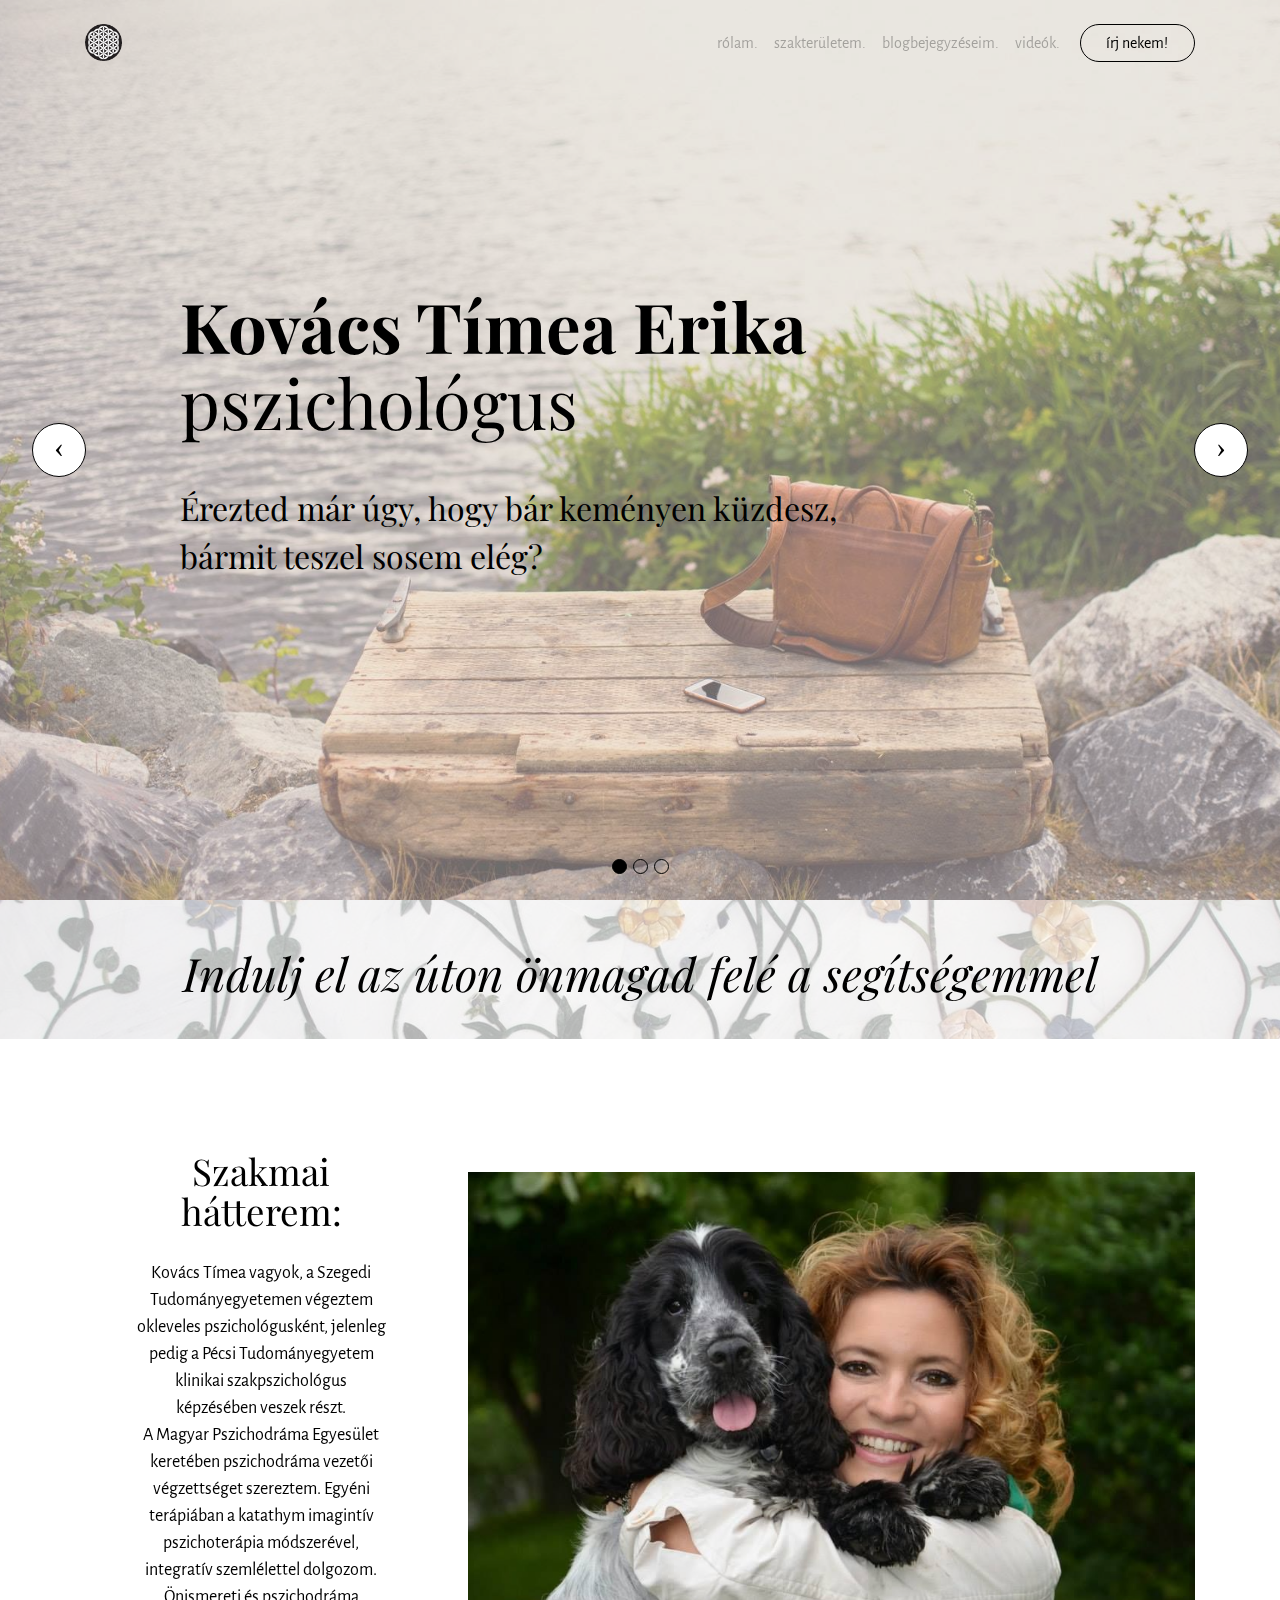
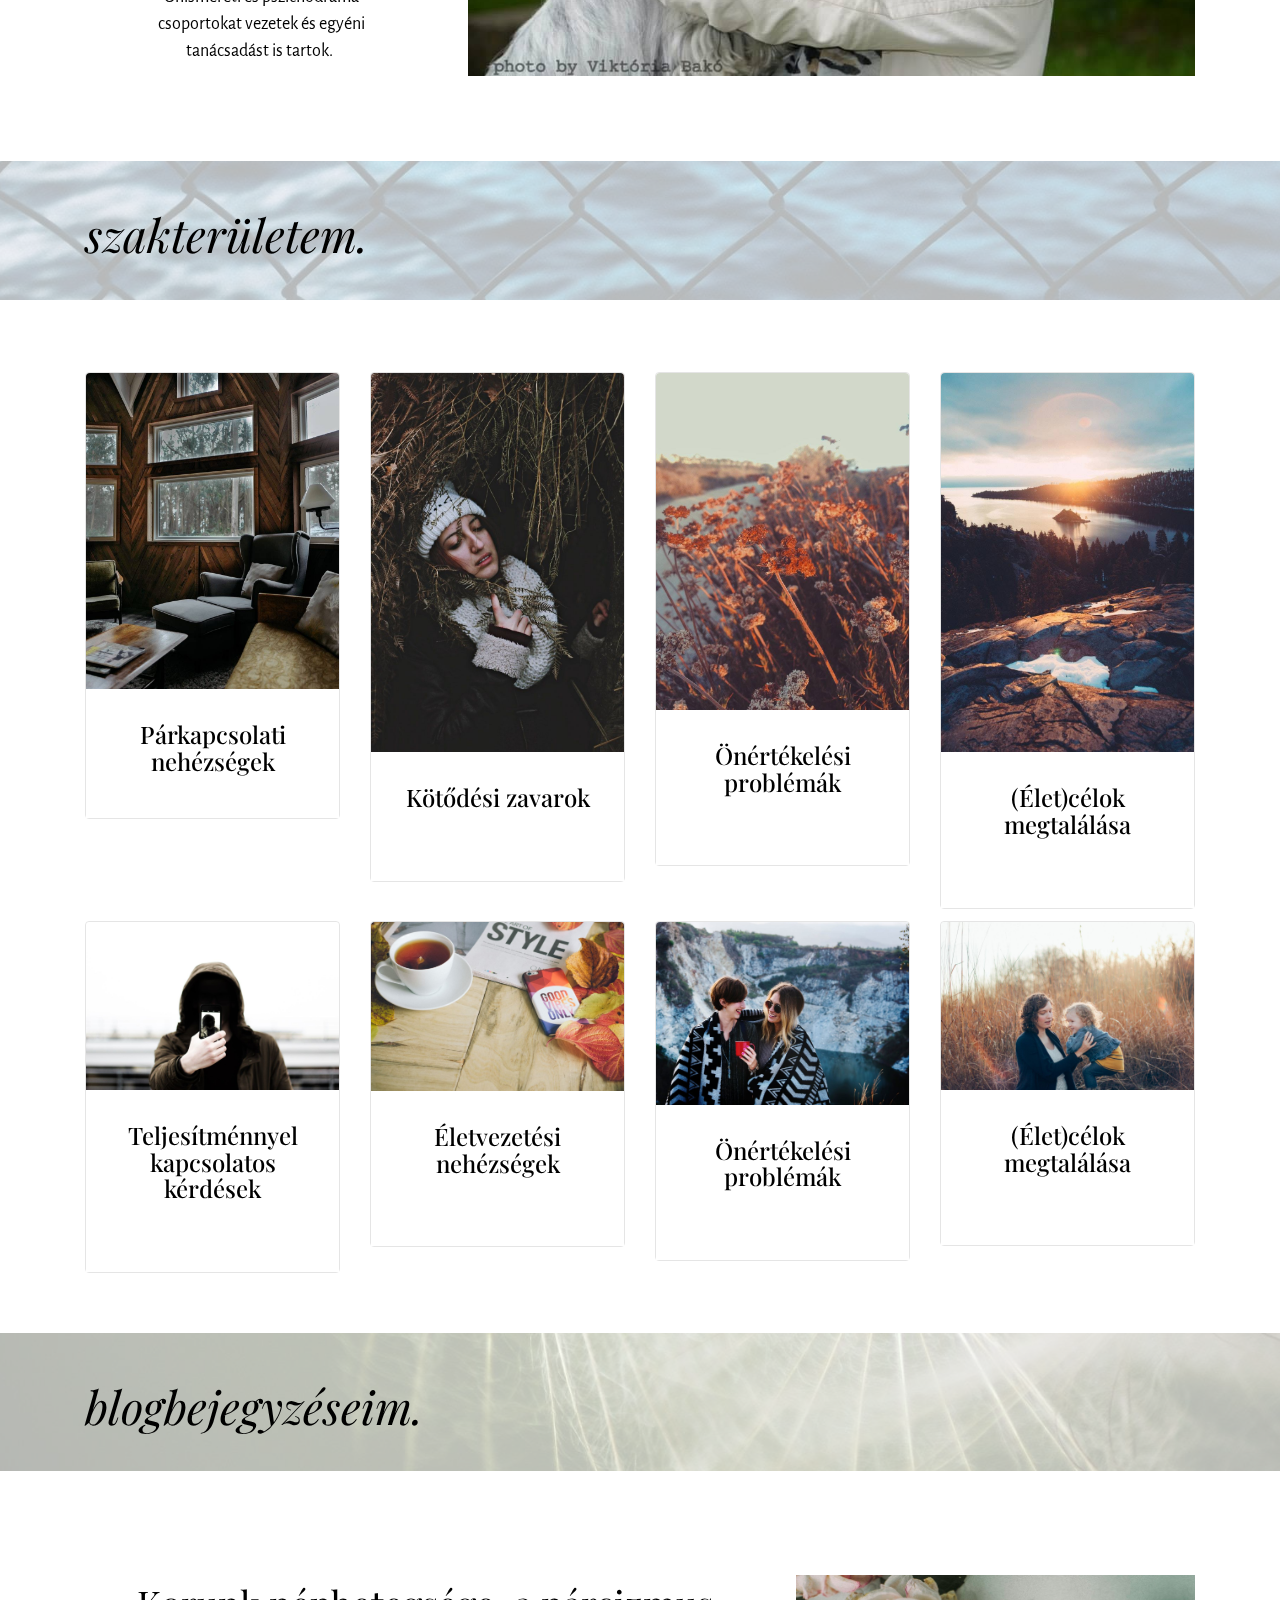
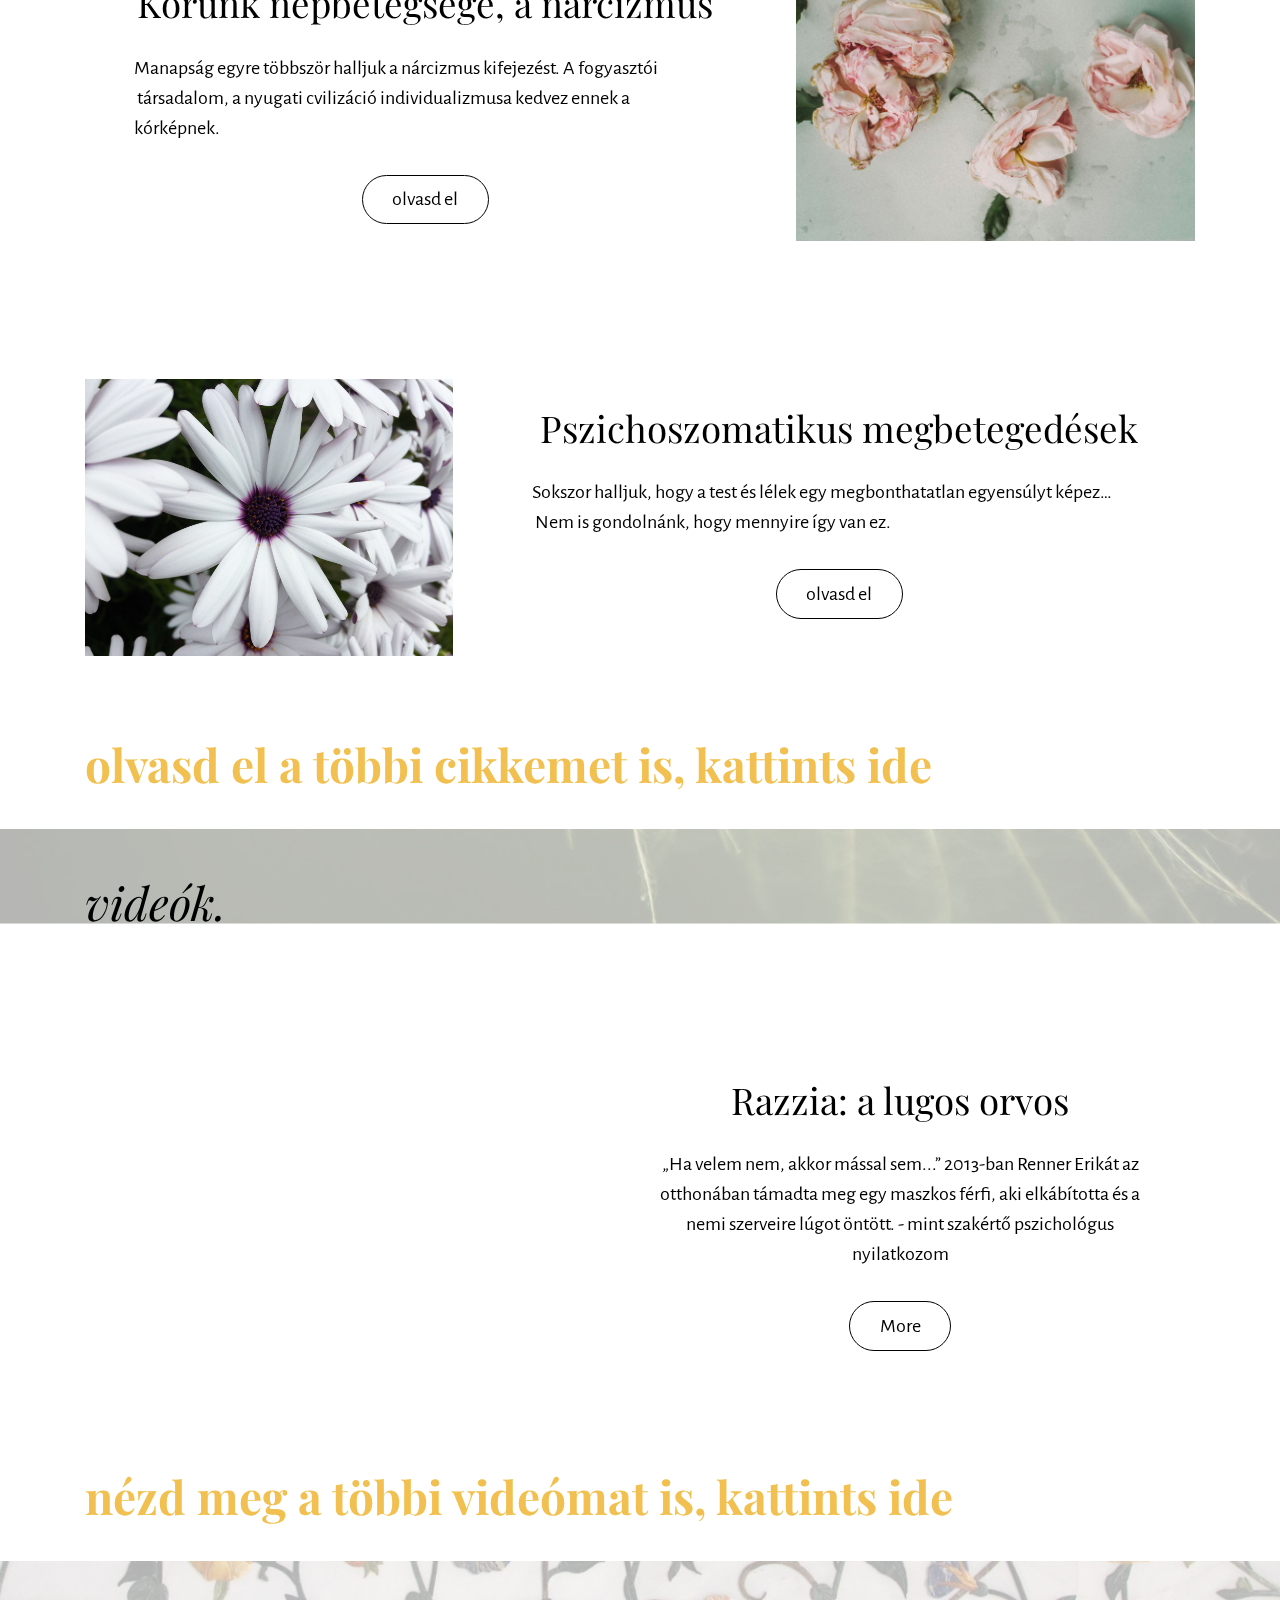
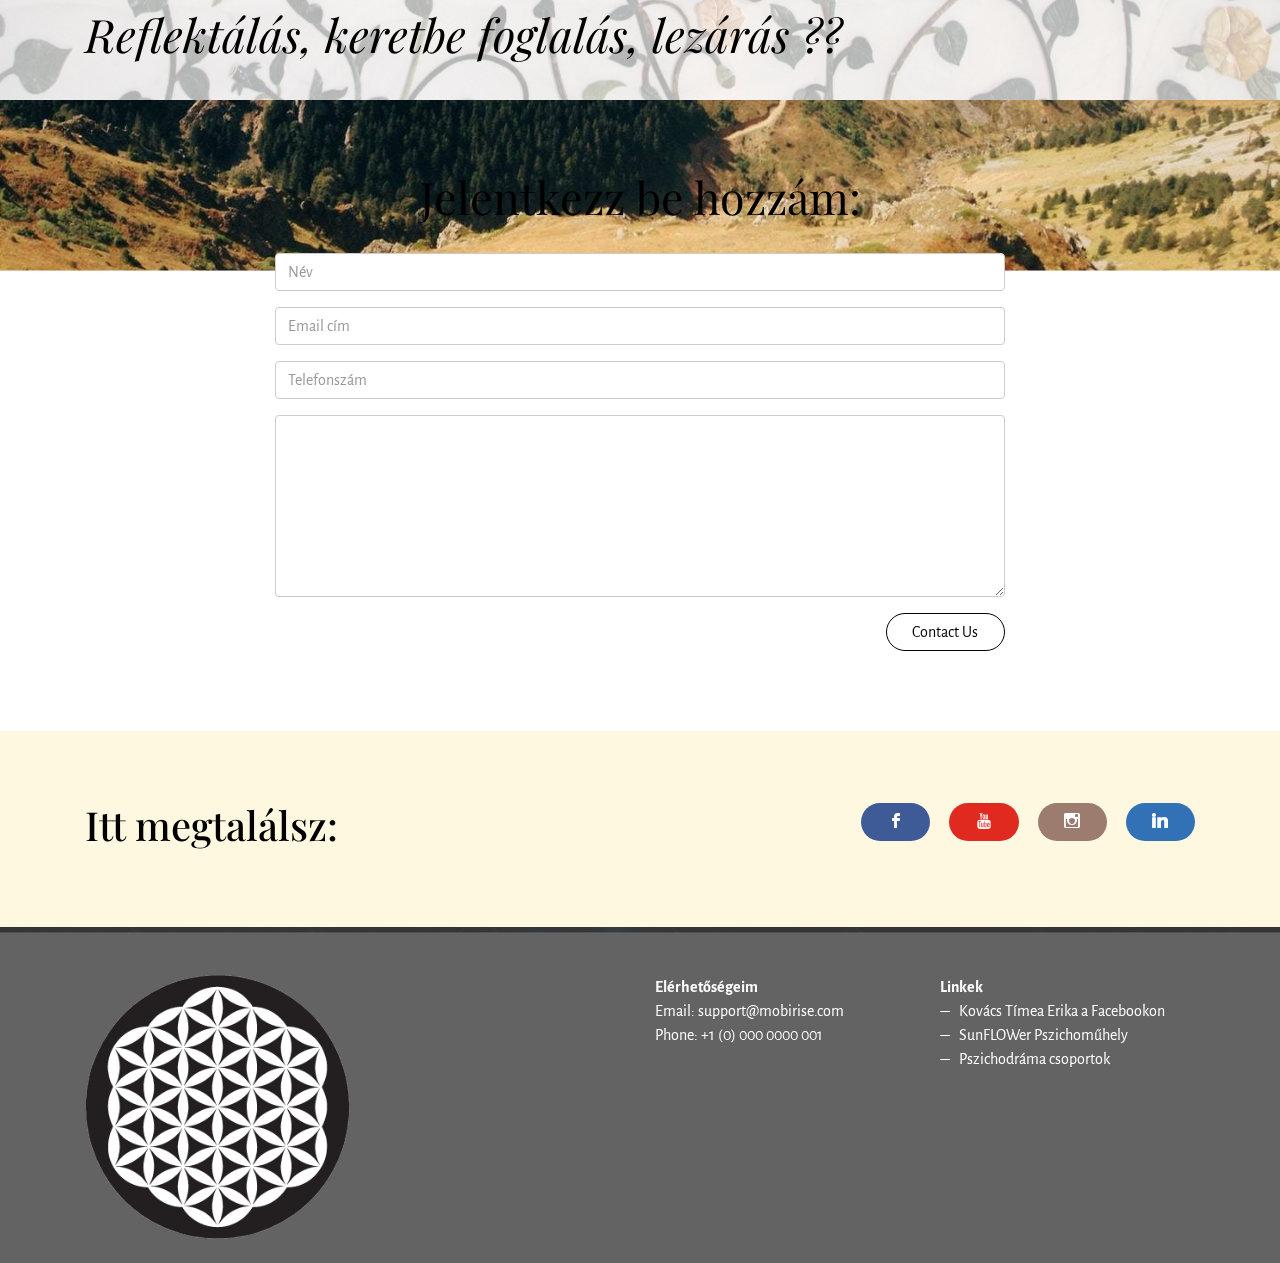
==== commit 93b6d7bc: "create github pages" ====
--- a/index.html
+++ b/index.html
@@ -1,10 +1,10 @@
 <!DOCTYPE html>
 <html>
 <head>
-  <!-- Site made with Mobirise Website Builder v4.3.0, https://mobirise.com -->
+  <!-- Site made with Mobirise Website Builder v4.3.4, https://mobirise.com -->
   <meta charset="UTF-8">
   <meta http-equiv="X-UA-Compatible" content="IE=edge">
-  <meta name="generator" content="Mobirise v4.3.0, mobirise.com">
+  <meta name="generator" content="Mobirise v4.3.4, mobirise.com">
   <meta name="viewport" content="width=device-width, initial-scale=1">
   <link rel="shortcut icon" href="assets/images/flower-of-life-32-128x128.png" type="image/x-icon">
   <meta name="description" content="">
@@ -21,7 +21,7 @@
   
 </head>
 <body>
-<nav class="navbar navbar-light mbr-navbar navbar-transparent" id="menu-0" data-rv-view="18">
+<nav class="navbar navbar-light mbr-navbar navbar-transparent" id="menu-0" data-rv-view="78">
     <div class="container">
         <button class="navbar-toggler pull-right hidden-md-up" type="button" data-toggle="collapse" data-target="#exCollapsingNavbar2">
             <div class="hamburger-icon"></div>
@@ -32,14 +32,14 @@
             <span class="navbar-logo"><a href="https://mobirise.com"><img src="assets/images/flower-of-life-32-128x128.png" alt="Mobirise"></a></span>
             <span><a class="navbar-brand text-white" href="https://mobirise.com"></a></span>
 
-            <ul class="nav navbar-nav pull-xs-right"><li class="nav-item"><a class="btn btn-secondary-outline" href="https://mobirise.com">írj nekem!</a></li></ul>
-
-            <ul class="nav navbar-nav pull-xs-right"><li class="nav-item"><a class="nav-link" href="https://mobirise.com">rólam.</a></li><li class="nav-item"><a class="nav-link" href="https://mobirise.com">szakterületem.</a></li><li class="nav-item"><a class="nav-link" href="https://mobirise.com">munkáim.</a></li></ul>
+            <ul class="nav navbar-nav pull-xs-right"><li class="nav-item"><a class="btn btn-secondary-outline" href="index.html#form1-4">írj nekem!</a></li></ul>
+
+            <ul class="nav navbar-nav pull-xs-right"><li class="nav-item"><a class="nav-link" href="index.html#msg-box4-i">rólam.</a></li><li class="nav-item"><a class="nav-link" href="index.html#content5-j">szakterületem.</a></li><li class="nav-item"><a class="nav-link" href="munkaim.html#content5-z" target="_blank">blogbejegyzéseim.</a></li> <li class="nav-item"><a class="nav-link" href="munkaim.html#content5-11" target="_blank">videók.</a></li></ul>
         </div>
     </div>
 </nav>
 
-<section class="mbr-slider mbr-section mbr-section__container carousel slide mbr-section-nopadding" data-ride="carousel" data-keyboard="false" data-wrap="true" data-interval="5000" id="slider-f" data-rv-view="0" style="background-color: rgb(255, 255, 255);">
+<section class="mbr-slider mbr-section mbr-section__container carousel slide mbr-section-nopadding" data-ride="carousel" data-keyboard="false" data-wrap="true" data-interval="5000" id="slider-f" data-rv-view="60" style="background-color: rgb(255, 255, 255);">
     <div>
         <div>
             <div>
@@ -110,7 +110,7 @@
     </div>
 </section>
 
-<section class="mbr-section mbr-parallax-background col-undefined" id="content5-h" data-rv-view="12" style="background-image: url(assets/images/mbr-1-1620x1080.jpg); padding-top: 3rem; padding-bottom: 0rem;">
+<section class="mbr-section mbr-parallax-background col-undefined" id="content5-h" data-rv-view="72" style="background-image: url(assets/images/mbr-1-1620x1080.jpg); padding-top: 3rem; padding-bottom: 0rem;">
     <div class="mbr-overlay" style="opacity: 0.7; background-color: rgb(255, 255, 255);"></div>
     <div class="container">
         <h3 class="mbr-section-title display-2"><em>Indulj el az úton önmagad felé a segítségemmel</em></h3>
@@ -118,7 +118,7 @@
     </div>
 </section>
 
-<section class="mbr-section mbr-section-nopadding" id="msg-box4-i" data-rv-view="15" style="background-color: rgb(255, 255, 255); padding-top: 3rem; padding-bottom: 0rem;">
+<section class="mbr-section mbr-section-nopadding" id="msg-box4-i" data-rv-view="75" style="background-color: rgb(255, 255, 255); padding-top: 3rem; padding-bottom: 0rem;">
     
     <div class="container">
         <div class="row">
@@ -136,7 +136,7 @@
     </div>
 </section>
 
-<section class="mbr-section mbr-parallax-background col-undefined" id="content5-j" data-rv-view="20" style="background-image: url(assets/images/mbr-2-1620x1080.jpg); padding-top: 3rem; padding-bottom: 0rem;">
+<section class="mbr-section mbr-parallax-background col-undefined" id="content5-j" data-rv-view="80" style="background-image: url(assets/images/mbr-2-1620x1080.jpg); padding-top: 3rem; padding-bottom: 0rem;">
     <div class="mbr-overlay" style="opacity: 0.7; background-color: rgb(255, 255, 255);"></div>
     <div class="container">
         <h3 class="mbr-section-title display-2"><em>szakterületem.</em></h3>
@@ -144,7 +144,7 @@
     </div>
 </section>
 
-<section class="mbr-section mbr-section-small" id="features1-7" data-rv-view="23" style="background-color: rgb(255, 255, 255); padding-top: 4.5rem; padding-bottom: 0rem;">
+<section class="mbr-section mbr-section-small" id="features1-7" data-rv-view="83" style="background-color: rgb(255, 255, 255); padding-top: 4.5rem; padding-bottom: 0rem;">
     
     <div class="container">
         <div class="row">
@@ -195,7 +195,7 @@
     </div>
 </section>
 
-<section class="mbr-section mbr-section-small" id="features1-k" data-rv-view="26" style="background-color: rgb(255, 255, 255); padding-top: 0rem; padding-bottom: 3rem;">
+<section class="mbr-section mbr-section-small" id="features1-k" data-rv-view="86" style="background-color: rgb(255, 255, 255); padding-top: 0rem; padding-bottom: 3rem;">
     
     <div class="container">
         <div class="row">
@@ -247,43 +247,45 @@
     </div>
 </section>
 
-<section class="mbr-section mbr-parallax-background col-undefined" id="content5-l" data-rv-view="29" style="background-image: url(assets/images/mbr-3-1620x1080.jpg); padding-top: 3rem; padding-bottom: 0rem;">
+<section class="mbr-section mbr-parallax-background col-undefined" id="content5-l" data-rv-view="89" style="background-image: url(assets/images/mbr-3-1620x1080.jpg); padding-top: 3rem; padding-bottom: 0rem;">
     <div class="mbr-overlay" style="opacity: 0.7; background-color: rgb(255, 255, 255);"></div>
     <div class="container">
-        <h3 class="mbr-section-title display-2"><em>munkáim.</em></h3>
-        
-    </div>
-</section>
-
-<section class="mbr-section mbr-section-nopadding" id="msg-box4-m" data-rv-view="45" style="background-color: rgb(255, 255, 255); padding-top: 3rem; padding-bottom: 3rem;">
+        <h3 class="mbr-section-title display-2"><em>blogbejegyzéseim.</em></h3>
+        
+    </div>
+</section>
+
+<section class="mbr-section mbr-section-nopadding" id="msg-box4-m" data-rv-view="92" style="background-color: rgb(255, 255, 255); padding-top: 3rem; padding-bottom: 1.5rem;">
     
     <div class="container">
         <div class="row">
             
             <div class="col-xs-12 col-lg-3 mbr-inner-padding text-xs-center mbr-table-cell-lg">
-                <h3 class="mbr-section-title display-4">Cikk 1</h3>
-                
-                <div class="lead"><p>Mobirise helps you cut down development time by providing you with a flexible website editor.</p></div>
+                <h3 class="mbr-section-title display-4">Korunk népbetegsége, a nárcizmus</h3>
+                
+                <div class="lead"><p>Manapság egyre többször halljuk a nárcizmus kifejezést. A fogyasztói
+&nbsp;<span style="font-size: 1.25rem;">társadalom, a nyugati cvilizáció individualizmusa kedvez ennek a kórképnek.</span></p></div>
                 <div><a class="btn btn-lg btn-secondary-outline" href="https://mobirise.com">olvasd el</a></div>
             </div>
             <div class="col-xs-12 col-lg-9 mbr-table-cell-lg image-size" style="width: 17%;">
-                <div class="mbr-figure"><img src="assets/images/photo-4.jpg"></div>
-            </div>
-        </div>
-    </div>
-</section>
-
-<section class="mbr-section mbr-section-nopadding" id="msg-box4-n" data-rv-view="48" style="background-color: rgb(255, 255, 255); padding-top: 3rem; padding-bottom: 3rem;">
+                <div class="mbr-figure"><img src="assets/images/mbr-1623x1080.jpg"></div>
+            </div>
+        </div>
+    </div>
+</section>
+
+<section class="mbr-section mbr-section-nopadding" id="msg-box4-n" data-rv-view="95" style="background-color: rgb(255, 255, 255); padding-top: 1.5rem; padding-bottom: 3rem;">
     
     <div class="container">
         <div class="row">
             <div class="col-xs-12 col-lg-9 mbr-table-cell-lg image-size" style="width: 17%;">
-                <div class="mbr-figure"><img src="assets/images/photo-4.jpg"></div>
+                <div class="mbr-figure"><img src="assets/images/mbr-1-1440x1080.jpg"></div>
             </div>
             <div class="col-xs-12 col-lg-3 mbr-inner-padding text-xs-center mbr-table-cell-lg">
-                <h3 class="mbr-section-title display-4">Cikk 2&nbsp;</h3>
-                
-                <div class="lead"><p>Mobirise helps you cut down development time by providing you with a flexible website editor.</p></div>
+                <h3 class="mbr-section-title display-4">Pszichoszomatikus megbetegedések</h3>
+                
+                <div class="lead"><p>Sokszor halljuk, hogy a test és lélek egy megbonthatatlan egyensúlyt képez…
+&nbsp;<span style="font-size: 1.25rem;">Nem is gondolnánk, hogy mennyire így van ez.</span></p></div>
                 <div><a class="btn btn-lg btn-secondary-outline" href="https://mobirise.com">olvasd el</a></div>
             </div>
             
@@ -291,33 +293,49 @@
     </div>
 </section>
 
-<section class="mbr-section col-undefined" id="content5-q" data-rv-view="57" style="background-color: rgb(255, 255, 255); padding-top: 0rem; padding-bottom: 0rem;">
-    
-    <div class="container">
-        <h3 class="mbr-section-title display-2"><strong>olvasd el a többi cikkemet is, kattints ide</strong></h3>
-        
-    </div>
-</section>
-
-<section class="mbr-section mbr-section-nopadding" id="msg-box5-o" data-rv-view="51" style="background-color: rgb(255, 255, 255); padding-top: 0rem; padding-bottom: 0rem;">
-    
-    <div class="container">
-        <div class="row">
+<section class="mbr-section col-undefined" id="content5-q" data-rv-view="98" style="background-color: rgb(255, 255, 255); padding-top: 0rem; padding-bottom: 0rem;">
+    
+    <div class="container">
+        <h3 class="mbr-section-title display-2"><strong><a href="munkaim.html#content5-z" target="_blank">olvasd el a többi cikkemet is, kattints ide</a></strong></h3>
+        
+    </div>
+</section>
+
+<section class="mbr-section mbr-parallax-background col-undefined" id="content5-r" data-rv-view="120" style="background-image: url(assets/images/mbr-3-1620x1080.jpg); padding-top: 3rem; padding-bottom: 0rem;">
+    <div class="mbr-overlay" style="opacity: 0.7; background-color: rgb(255, 255, 255);"></div>
+    <div class="container">
+        <h3 class="mbr-section-title display-2"><em>videók.</em></h3>
+        
+    </div>
+</section>
+
+<section class="mbr-section mbr-section-nopadding" id="msg-box5-19" data-rv-view="262" style="background-color: rgb(255, 255, 255); padding-top: 3rem; padding-bottom: 3rem;">
+    
+    <div class="container">
+        <div class="row">
+            <div class="col-xs-12 col-lg-9 mbr-table-cell-lg image-size" style="width: 21%;">
+                <div class="mbr-figure"><iframe class="mbr-embedded-video" src="https://www.facebook.com/1842405432694962/videos/1886906831578155/" width="1280" height="720" frameborder="0" allowfullscreen></iframe></div>
+            </div>
+            <div class="col-xs-12 col-lg-3 mbr-inner-padding text-xs-center mbr-table-cell-lg">
+                <h3 class="mbr-section-title display-4">Razzia: a lugos orvos</h3>
+                
+                <div class="lead"><p>„Ha velem nem, akkor mással sem...” 2013-ban Renner Erikát az otthonában támadta meg egy maszkos férfi, aki elkábította és a nemi szerveire lúgot öntött. - mint szakértő pszichológus nyilatkozom</p></div>
+                <div><a class="btn btn-lg btn-secondary-outline" href="https://mobirise.com">More</a></div>
+            </div>
             
-            <div class="col-xs-12 col-lg-3 mbr-inner-padding text-xs-center mbr-table-cell-lg">
-                <h3 class="mbr-section-title display-4">Razzia videó</h3>
-                
-                <div class="lead"><p>Online video and Youtube particularly is now more popular than cable television.</p></div>
-                <div><a class="btn btn-lg btn-secondary-outline" href="https://mobirise.com">More</a></div>
-            </div>
-            <div class="col-xs-12 col-lg-9 mbr-table-cell-lg image-size" style="width: 50%;">
-                <div class="mbr-figure"><iframe class="mbr-embedded-video" src="https://www.youtube.com/embed/sOSTC6FM6Bw?rel=0&amp;amp;showinfo=0&amp;autoplay=0&amp;loop=0" width="1280" height="720" frameborder="0" allowfullscreen></iframe></div>
-            </div>
-        </div>
-    </div>
-</section>
-
-<section class="mbr-section mbr-parallax-background col-undefined" id="content5-p" data-rv-view="54" style="background-image: url(assets/images/mbr-1-1620x1080.jpg); padding-top: 3rem; padding-bottom: 0rem;">
+        </div>
+    </div>
+</section>
+
+<section class="mbr-section col-undefined" id="content5-1a" data-rv-view="264" style="background-color: rgb(255, 255, 255); padding-top: 0rem; padding-bottom: 0rem;">
+    
+    <div class="container">
+        <h3 class="mbr-section-title display-2"><strong><a href="munkaim.html#content5-11" target="_blank">nézd meg a többi videómat&nbsp;is, kattints ide</a></strong></h3>
+        
+    </div>
+</section>
+
+<section class="mbr-section mbr-parallax-background col-undefined" id="content5-p" data-rv-view="104" style="background-image: url(assets/images/mbr-1-1620x1080.jpg); padding-top: 3rem; padding-bottom: 0rem;">
     <div class="mbr-overlay" style="opacity: 0.7; background-color: rgb(255, 255, 255);"></div>
     <div class="container">
         <h3 class="mbr-section-title display-2"><em>Reflektálás, keretbe foglalás, lezárás ??</em></h3>
@@ -325,7 +343,7 @@
     </div>
 </section>
 
-<section class="mbr-section mbr-section-small mbr-parallax-background" id="form1-4" data-rv-view="32" style="background-image: url(assets/images/mbr-1440x1080.jpg); padding-top: 4.5rem; padding-bottom: 4.5rem;">
+<section class="mbr-section mbr-section-small mbr-parallax-background" id="form1-4" data-rv-view="107" style="background-image: url(assets/images/mbr-1440x1080.jpg); padding-top: 4.5rem; padding-bottom: 4.5rem;">
     
     <div class="container">
         <div class="row">
@@ -334,7 +352,7 @@
 
                 <div data-form-alert="true"><div hidden="" data-form-alert-success="true">Thanks for filling out form!</div></div>
                 <form action="https://mobirise.com/" method="post" data-form-title="Jelentkezz be hozzám:">
-                    <input type="hidden" value="a/PA1rWOxZK38doVQlHmLVEN7Q5TNhn7tU3h+ZecWyC5/JQAeuYikVmuHeL2j9VjQYeFc1Nj2a2Oxpik/bQ6Ru76c/2lcGfIHN3Lve5fjZesq13QPtmoWYXTL/Fujit0" data-form-email="true">
+                    <input type="hidden" value="QRTwVXpyEWM1lyNOHV9xAlYc6J8zjYSs2mJU687CoZEi0QVSh/52klBVRyzgw6jFN5naAaKoDhL033rqGBn/gOgc53Zi6ISKMTVUfhIJtdcILuPRuNyvQCUBbhLUgkxQ" data-form-email="true">
                     <div class="form-group">
                         <input type="text" class="form-control" name="name" required="" placeholder="Név" data-form-field="Name">
                     </div>
@@ -354,7 +372,7 @@
     </div>
 </section>
 
-<section class="mbr-section mbr-section-small" id="social-buttons2-d" data-rv-view="41" style="background-color: rgb(255, 248, 224); padding-top: 4.5rem; padding-bottom: 4.5rem;">
+<section class="mbr-section mbr-section-small" id="social-buttons2-d" data-rv-view="116" style="background-color: rgb(255, 248, 224); padding-top: 4.5rem; padding-bottom: 4.5rem;">
     
 
     <div class="container">
@@ -362,30 +380,27 @@
             <div class="col-sm-4">
                 <h2 class="mbr-section-title h1">Itt megtalálsz:&nbsp;</h2>
             </div>
-            <div class="col-sm-8 text-xs-right"> <a class="btn btn-social socicon-bg-facebook" title="Facebook" target="_blank" href="https://www.facebook.com/pages/Mobirise/1616226671953247"><i class="socicon socicon-facebook"></i></a> <a class="btn btn-social socicon-bg-google" title="Google+" target="_blank" href="https://plus.google.com/u/0/+Mobirise/posts"><i class="socicon socicon-google"></i></a> <a class="btn btn-social socicon-bg-youtube" title="YouTube" target="_blank" href="https://www.youtube.com/channel/UCt_tncVAetpK5JeM8L-8jyw"><i class="socicon socicon-youtube"></i></a> <a class="btn btn-social socicon-bg-instagram" title="Instagram" target="_blank" href="https://instagram.com/mobirise/"><i class="socicon socicon-instagram"></i></a>   <a class="btn btn-social socicon-bg-linkedin" title="LinkedIn" target="_blank" href="https://www.linkedin.com/in/mobirise"><i class="socicon socicon-linkedin"></i></a> </div>
-        </div>
-    </div>
-</section>
-
-<section class="mbr-section mbr-section-small mbr-footer" id="contacts1-e" data-rv-view="43" style="background-color: rgb(55, 56, 62); padding-top: 4.5rem; padding-bottom: 3rem;">
-    
+            <div class="col-sm-8 text-xs-right"> <a class="btn btn-social socicon-bg-facebook" title="Facebook" target="_blank" href="https://www.facebook.com/pages/Mobirise/1616226671953247"><i class="socicon socicon-facebook"></i></a>  <a class="btn btn-social socicon-bg-youtube" title="YouTube" target="_blank" href="https://www.youtube.com/channel/UCt_tncVAetpK5JeM8L-8jyw"><i class="socicon socicon-youtube"></i></a> <a class="btn btn-social socicon-bg-instagram" title="Instagram" target="_blank" href="https://instagram.com/mobirise/"><i class="socicon socicon-instagram"></i></a>   <a class="btn btn-social socicon-bg-linkedin" title="LinkedIn" target="_blank" href="https://www.linkedin.com/in/mobirise"><i class="socicon socicon-linkedin"></i></a> </div>
+        </div>
+    </div>
+</section>
+
+<section class="mbr-section mbr-section-small mbr-footer mbr-parallax-background" id="contacts1-e" data-rv-view="118" style="background-image: url(assets/images/mbr-2-1620x1080.jpg); padding-top: 3rem; padding-bottom: 1.5rem;">
+    <div class="mbr-overlay" style="background-color: rgb(60, 60, 60); opacity: 0.8;"></div>
     <div class="container">
         <div class="row">
             <div class="col-xs-12 col-md-3">
                 <div><img src="assets/images/flower-of-life-32-265x264.png"></div>
             </div>
             <div class="col-xs-12 col-md-3">
-                <p><strong>Address</strong><br>
-1234 Street Name<br>
-City, AA 99999</p>
+                <p></p>
             </div>
             <div class="col-xs-12 col-md-3">
-                <p><strong>Contacts</strong><br>
+                <p><strong>Elérhetőségeim</strong><br>
 Email: support@mobirise.com<br>
-Phone: +1 (0) 000 0000 001<br>
-Fax: +1 (0) 000 0000 002</p>
-            </div>
-            <div class="col-xs-12 col-md-3"><strong>Links</strong><ul><li><a href="https://mobirise.com/">Website builder</a></li><li><a href="https://mobirise.com/mobirise-free-win.zip">Download for Windows</a></li><li><a href="https://mobirise.com/mobirise-free-mac.zip">Download for Mac</a></li></ul></div>
+Phone: +1 (0) 000 0000 001<br><br></p>
+            </div>
+            <div class="col-xs-12 col-md-3"><strong>Linkek</strong><ul><li>Kovács Tímea Erika a Facebookon</li><li>SunFLOWer Pszichoműhely</li><li>Pszichodráma csoportok</li></ul></div>
         </div>
     </div>
 </section>
--- a/assets/mobirise/css/mbr-additional.css
+++ b/assets/mobirise/css/mbr-additional.css
@@ -26,11 +26,31 @@
   font-size: 46px;
   text-align: left;
 }
+#msg-box4-m .lead P {
+  text-align: left;
+}
+#msg-box4-n .lead P {
+  text-align: left;
+}
 #content5-q .mbr-section-title {
   font-size: 46px;
   text-align: left;
 }
 #content5-q .mbr-section-title B {
+  font-size: 32px;
+}
+#content5-r .mbr-section-title {
+  font-size: 46px;
+  text-align: left;
+}
+#content5-r P {
+  text-align: left;
+}
+#content5-1a .mbr-section-title {
+  font-size: 46px;
+  text-align: left;
+}
+#content5-1a .mbr-section-title B {
   font-size: 32px;
 }
 #content5-p .mbr-section-title {
@@ -40,3 +60,20 @@
 #content5-p .mbr-section-title B {
   font-size: 32px;
 }
+#menu-s .navbar-toggler {
+  color: #d5f4f0;
+}
+#content5-z .mbr-section-title {
+  font-size: 46px;
+  text-align: left;
+}
+#content5-z P {
+  text-align: left;
+}
+#content5-11 .mbr-section-title {
+  font-size: 46px;
+  text-align: left;
+}
+#content5-11 P {
+  text-align: left;
+}
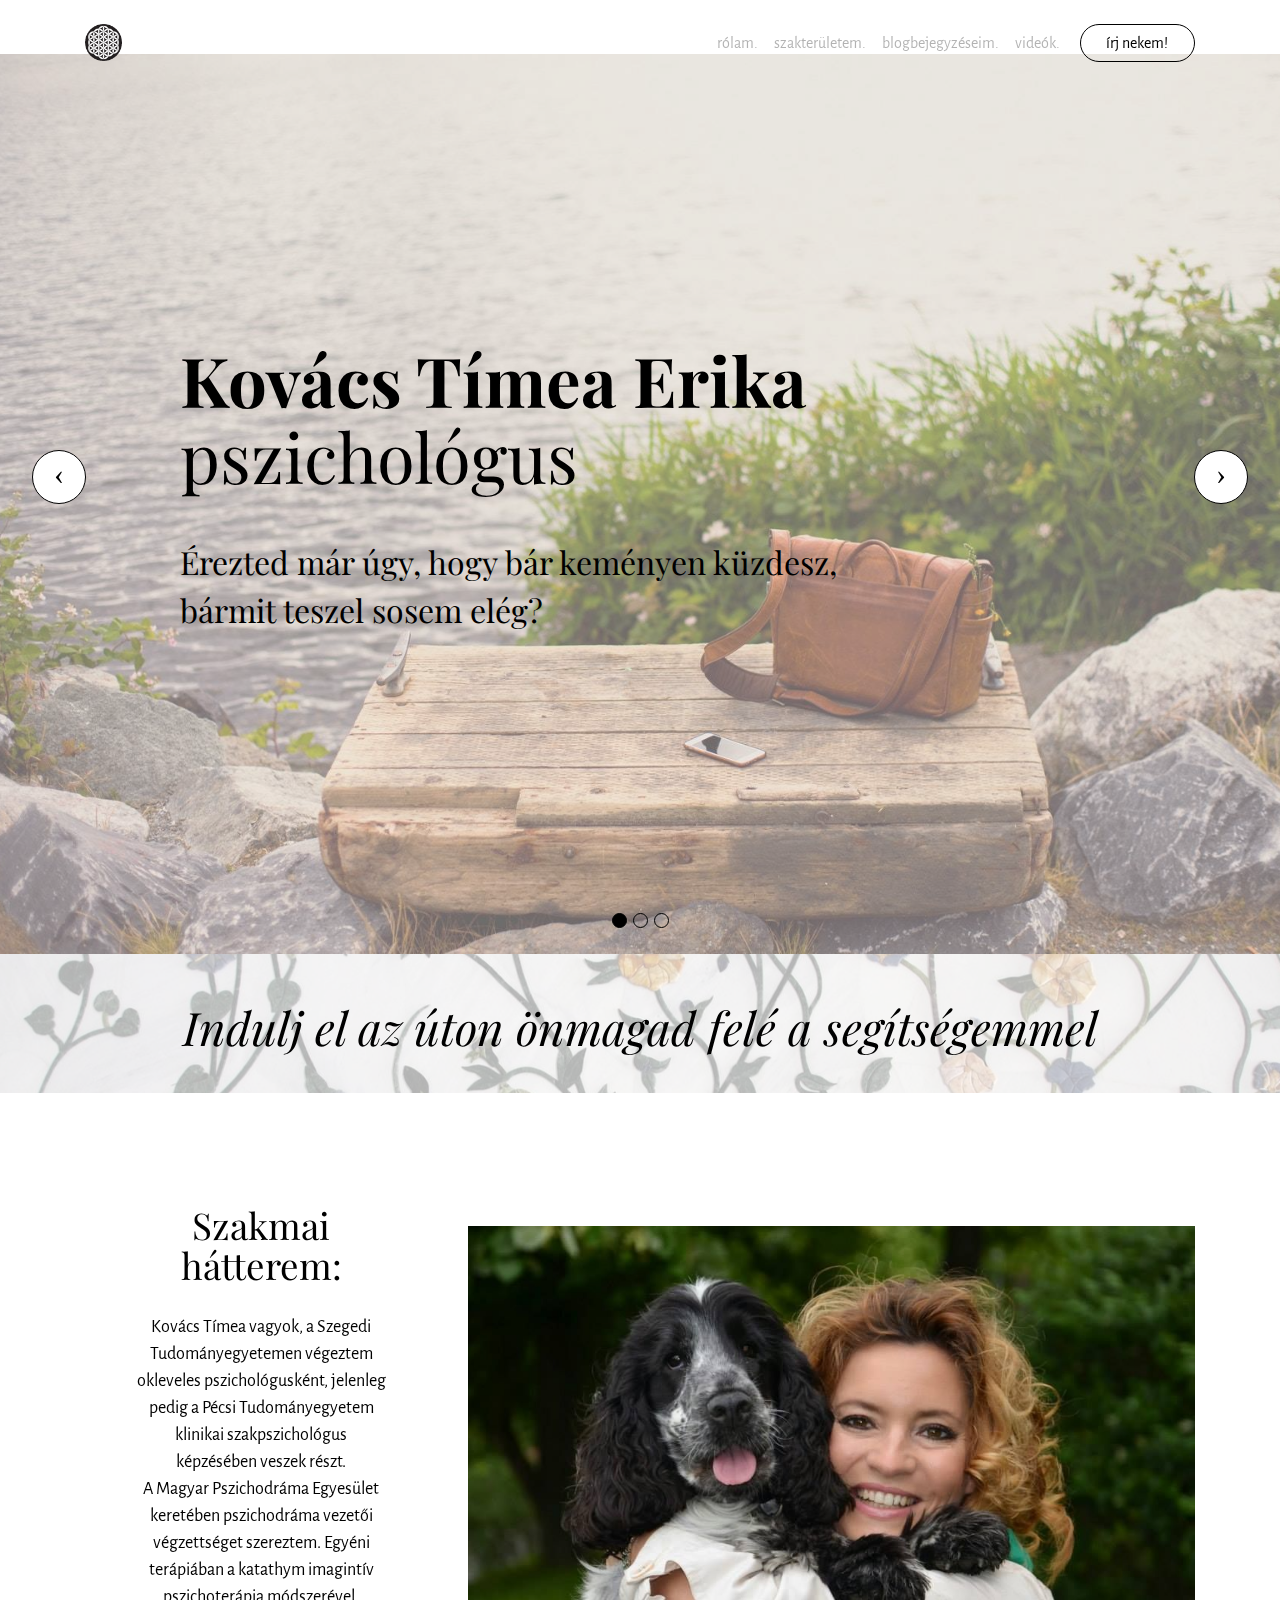
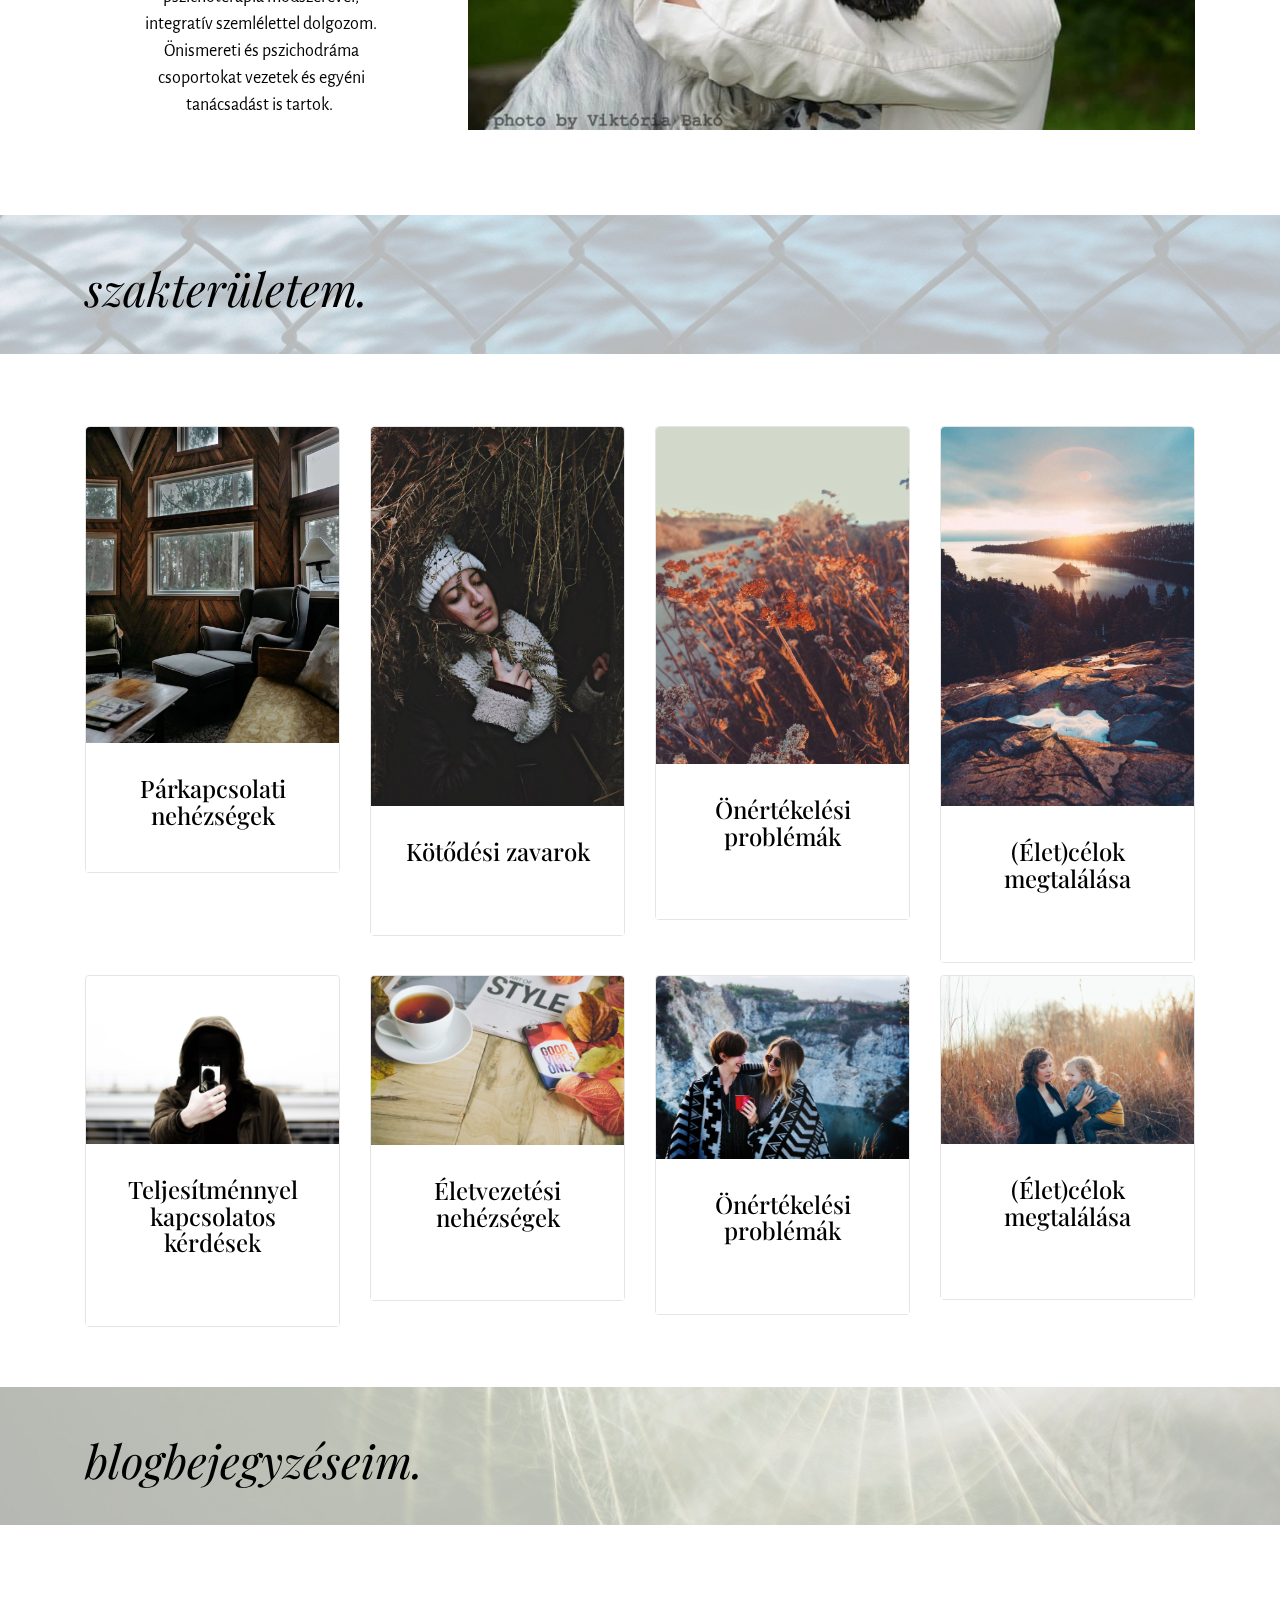
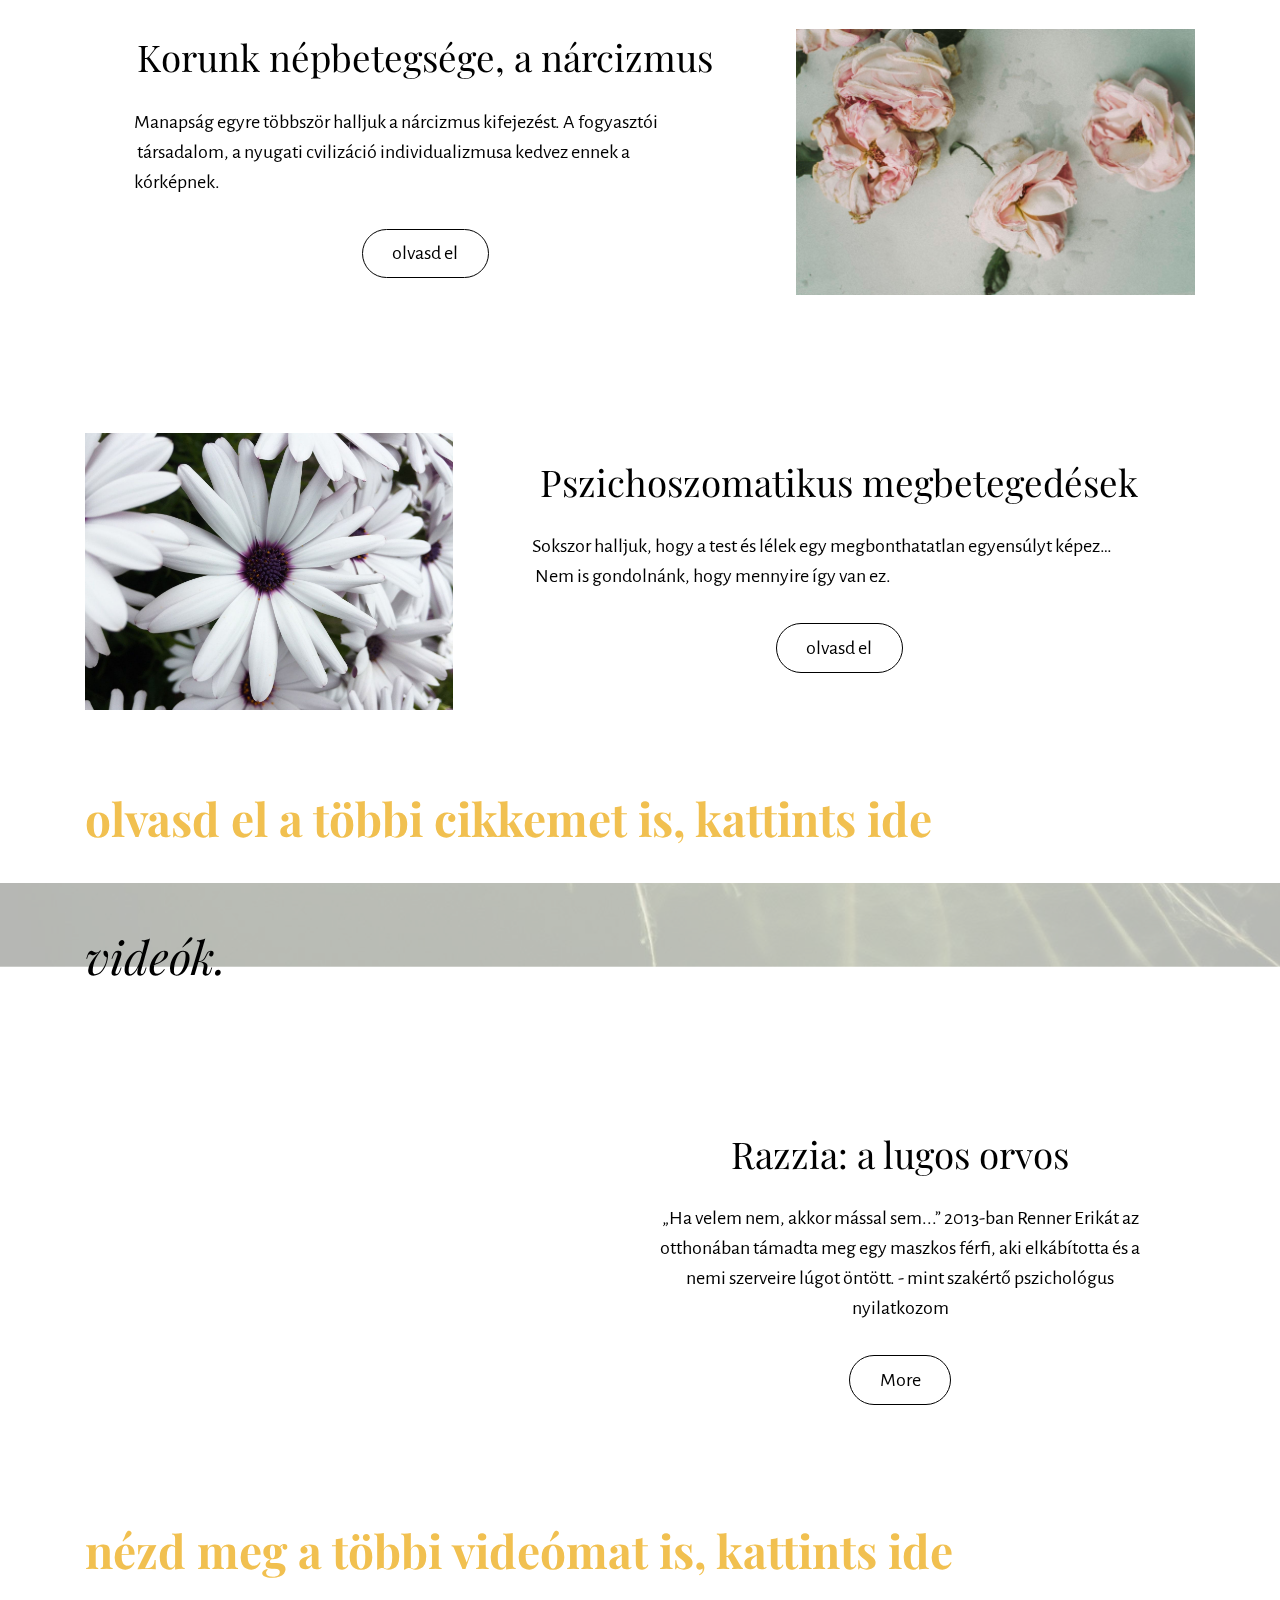
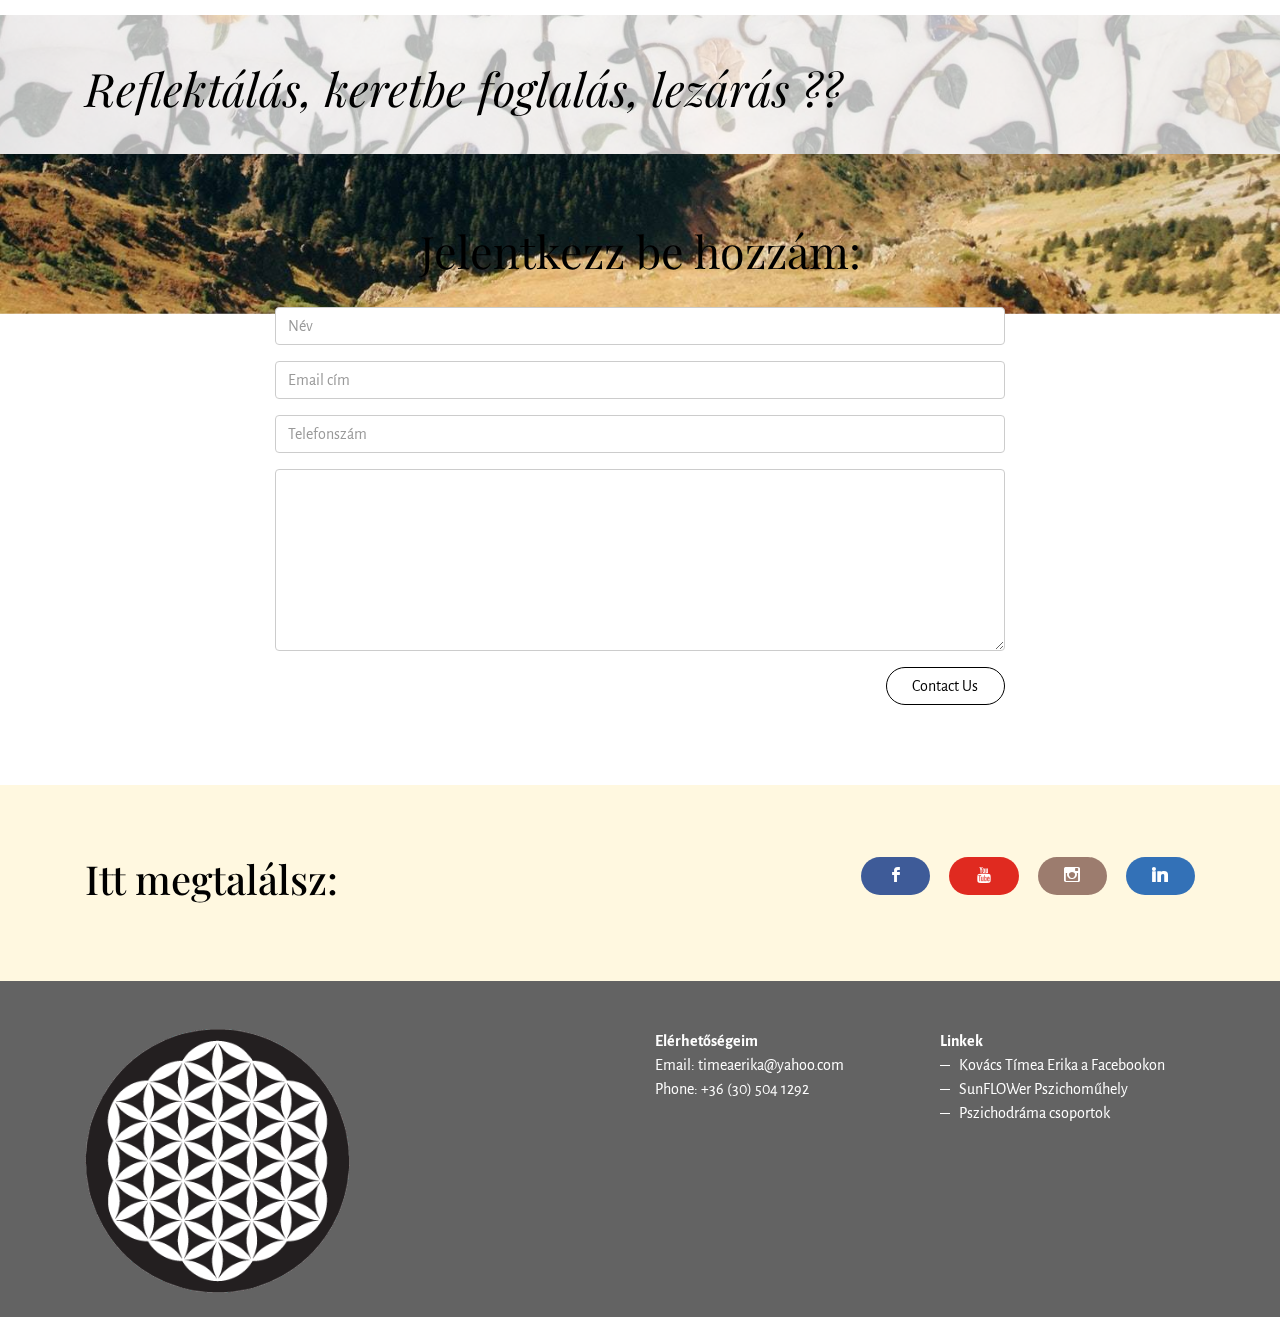
==== commit 8bd1d518: "create github pages" ====
--- a/index.html
+++ b/index.html
@@ -21,7 +21,7 @@
   
 </head>
 <body>
-<nav class="navbar navbar-light mbr-navbar navbar-transparent" id="menu-0" data-rv-view="78">
+<nav class="navbar navbar-light mbr-navbar navbar-transparent" id="menu-0" data-rv-view="18">
     <div class="container">
         <button class="navbar-toggler pull-right hidden-md-up" type="button" data-toggle="collapse" data-target="#exCollapsingNavbar2">
             <div class="hamburger-icon"></div>
@@ -39,7 +39,7 @@
     </div>
 </nav>
 
-<section class="mbr-slider mbr-section mbr-section__container carousel slide mbr-section-nopadding" data-ride="carousel" data-keyboard="false" data-wrap="true" data-interval="5000" id="slider-f" data-rv-view="60" style="background-color: rgb(255, 255, 255);">
+<section class="mbr-slider mbr-section mbr-section__container carousel slide mbr-section-nopadding mbr-after-navbar" data-ride="carousel" data-keyboard="false" data-wrap="true" data-interval="5000" id="slider-f" data-rv-view="0" style="background-color: rgb(255, 255, 255);">
     <div>
         <div>
             <div>
@@ -110,7 +110,7 @@
     </div>
 </section>
 
-<section class="mbr-section mbr-parallax-background col-undefined" id="content5-h" data-rv-view="72" style="background-image: url(assets/images/mbr-1-1620x1080.jpg); padding-top: 3rem; padding-bottom: 0rem;">
+<section class="mbr-section mbr-parallax-background col-undefined" id="content5-h" data-rv-view="12" style="background-image: url(assets/images/mbr-1-1620x1080.jpg); padding-top: 3rem; padding-bottom: 0rem;">
     <div class="mbr-overlay" style="opacity: 0.7; background-color: rgb(255, 255, 255);"></div>
     <div class="container">
         <h3 class="mbr-section-title display-2"><em>Indulj el az úton önmagad felé a segítségemmel</em></h3>
@@ -118,7 +118,7 @@
     </div>
 </section>
 
-<section class="mbr-section mbr-section-nopadding" id="msg-box4-i" data-rv-view="75" style="background-color: rgb(255, 255, 255); padding-top: 3rem; padding-bottom: 0rem;">
+<section class="mbr-section mbr-section-nopadding" id="msg-box4-i" data-rv-view="15" style="background-color: rgb(255, 255, 255); padding-top: 3rem; padding-bottom: 0rem;">
     
     <div class="container">
         <div class="row">
@@ -136,7 +136,7 @@
     </div>
 </section>
 
-<section class="mbr-section mbr-parallax-background col-undefined" id="content5-j" data-rv-view="80" style="background-image: url(assets/images/mbr-2-1620x1080.jpg); padding-top: 3rem; padding-bottom: 0rem;">
+<section class="mbr-section mbr-parallax-background col-undefined" id="content5-j" data-rv-view="20" style="background-image: url(assets/images/mbr-2-1620x1080.jpg); padding-top: 3rem; padding-bottom: 0rem;">
     <div class="mbr-overlay" style="opacity: 0.7; background-color: rgb(255, 255, 255);"></div>
     <div class="container">
         <h3 class="mbr-section-title display-2"><em>szakterületem.</em></h3>
@@ -144,7 +144,7 @@
     </div>
 </section>
 
-<section class="mbr-section mbr-section-small" id="features1-7" data-rv-view="83" style="background-color: rgb(255, 255, 255); padding-top: 4.5rem; padding-bottom: 0rem;">
+<section class="mbr-section mbr-section-small" id="features1-7" data-rv-view="23" style="background-color: rgb(255, 255, 255); padding-top: 4.5rem; padding-bottom: 0rem;">
     
     <div class="container">
         <div class="row">
@@ -195,7 +195,7 @@
     </div>
 </section>
 
-<section class="mbr-section mbr-section-small" id="features1-k" data-rv-view="86" style="background-color: rgb(255, 255, 255); padding-top: 0rem; padding-bottom: 3rem;">
+<section class="mbr-section mbr-section-small" id="features1-k" data-rv-view="26" style="background-color: rgb(255, 255, 255); padding-top: 0rem; padding-bottom: 3rem;">
     
     <div class="container">
         <div class="row">
@@ -247,7 +247,7 @@
     </div>
 </section>
 
-<section class="mbr-section mbr-parallax-background col-undefined" id="content5-l" data-rv-view="89" style="background-image: url(assets/images/mbr-3-1620x1080.jpg); padding-top: 3rem; padding-bottom: 0rem;">
+<section class="mbr-section mbr-parallax-background col-undefined" id="content5-l" data-rv-view="29" style="background-image: url(assets/images/mbr-3-1620x1080.jpg); padding-top: 3rem; padding-bottom: 0rem;">
     <div class="mbr-overlay" style="opacity: 0.7; background-color: rgb(255, 255, 255);"></div>
     <div class="container">
         <h3 class="mbr-section-title display-2"><em>blogbejegyzéseim.</em></h3>
@@ -255,7 +255,7 @@
     </div>
 </section>
 
-<section class="mbr-section mbr-section-nopadding" id="msg-box4-m" data-rv-view="92" style="background-color: rgb(255, 255, 255); padding-top: 3rem; padding-bottom: 1.5rem;">
+<section class="mbr-section mbr-section-nopadding" id="msg-box4-m" data-rv-view="32" style="background-color: rgb(255, 255, 255); padding-top: 3rem; padding-bottom: 1.5rem;">
     
     <div class="container">
         <div class="row">
@@ -274,7 +274,7 @@
     </div>
 </section>
 
-<section class="mbr-section mbr-section-nopadding" id="msg-box4-n" data-rv-view="95" style="background-color: rgb(255, 255, 255); padding-top: 1.5rem; padding-bottom: 3rem;">
+<section class="mbr-section mbr-section-nopadding" id="msg-box4-n" data-rv-view="35" style="background-color: rgb(255, 255, 255); padding-top: 1.5rem; padding-bottom: 3rem;">
     
     <div class="container">
         <div class="row">
@@ -293,7 +293,7 @@
     </div>
 </section>
 
-<section class="mbr-section col-undefined" id="content5-q" data-rv-view="98" style="background-color: rgb(255, 255, 255); padding-top: 0rem; padding-bottom: 0rem;">
+<section class="mbr-section col-undefined" id="content5-q" data-rv-view="38" style="background-color: rgb(255, 255, 255); padding-top: 0rem; padding-bottom: 0rem;">
     
     <div class="container">
         <h3 class="mbr-section-title display-2"><strong><a href="munkaim.html#content5-z" target="_blank">olvasd el a többi cikkemet is, kattints ide</a></strong></h3>
@@ -301,7 +301,7 @@
     </div>
 </section>
 
-<section class="mbr-section mbr-parallax-background col-undefined" id="content5-r" data-rv-view="120" style="background-image: url(assets/images/mbr-3-1620x1080.jpg); padding-top: 3rem; padding-bottom: 0rem;">
+<section class="mbr-section mbr-parallax-background col-undefined" id="content5-r" data-rv-view="41" style="background-image: url(assets/images/mbr-3-1620x1080.jpg); padding-top: 3rem; padding-bottom: 0rem;">
     <div class="mbr-overlay" style="opacity: 0.7; background-color: rgb(255, 255, 255);"></div>
     <div class="container">
         <h3 class="mbr-section-title display-2"><em>videók.</em></h3>
@@ -309,12 +309,12 @@
     </div>
 </section>
 
-<section class="mbr-section mbr-section-nopadding" id="msg-box5-19" data-rv-view="262" style="background-color: rgb(255, 255, 255); padding-top: 3rem; padding-bottom: 3rem;">
+<section class="mbr-section mbr-section-nopadding" id="msg-box5-19" data-rv-view="44" style="background-color: rgb(255, 255, 255); padding-top: 3rem; padding-bottom: 3rem;">
     
     <div class="container">
         <div class="row">
             <div class="col-xs-12 col-lg-9 mbr-table-cell-lg image-size" style="width: 21%;">
-                <div class="mbr-figure"><iframe class="mbr-embedded-video" src="https://www.facebook.com/1842405432694962/videos/1886906831578155/" width="1280" height="720" frameborder="0" allowfullscreen></iframe></div>
+                <div class="mbr-figure"><iframe class="mbr-embedded-video" src="https://www.youtube.com/embed/dLr7DGo9-nA?rel=0&amp;amp;showinfo=0&amp;autoplay=0&amp;loop=0" width="1280" height="720" frameborder="0" allowfullscreen></iframe></div>
             </div>
             <div class="col-xs-12 col-lg-3 mbr-inner-padding text-xs-center mbr-table-cell-lg">
                 <h3 class="mbr-section-title display-4">Razzia: a lugos orvos</h3>
@@ -327,7 +327,7 @@
     </div>
 </section>
 
-<section class="mbr-section col-undefined" id="content5-1a" data-rv-view="264" style="background-color: rgb(255, 255, 255); padding-top: 0rem; padding-bottom: 0rem;">
+<section class="mbr-section col-undefined" id="content5-1a" data-rv-view="47" style="background-color: rgb(255, 255, 255); padding-top: 0rem; padding-bottom: 0rem;">
     
     <div class="container">
         <h3 class="mbr-section-title display-2"><strong><a href="munkaim.html#content5-11" target="_blank">nézd meg a többi videómat&nbsp;is, kattints ide</a></strong></h3>
@@ -335,7 +335,7 @@
     </div>
 </section>
 
-<section class="mbr-section mbr-parallax-background col-undefined" id="content5-p" data-rv-view="104" style="background-image: url(assets/images/mbr-1-1620x1080.jpg); padding-top: 3rem; padding-bottom: 0rem;">
+<section class="mbr-section mbr-parallax-background col-undefined" id="content5-p" data-rv-view="50" style="background-image: url(assets/images/mbr-1-1620x1080.jpg); padding-top: 3rem; padding-bottom: 0rem;">
     <div class="mbr-overlay" style="opacity: 0.7; background-color: rgb(255, 255, 255);"></div>
     <div class="container">
         <h3 class="mbr-section-title display-2"><em>Reflektálás, keretbe foglalás, lezárás ??</em></h3>
@@ -343,7 +343,7 @@
     </div>
 </section>
 
-<section class="mbr-section mbr-section-small mbr-parallax-background" id="form1-4" data-rv-view="107" style="background-image: url(assets/images/mbr-1440x1080.jpg); padding-top: 4.5rem; padding-bottom: 4.5rem;">
+<section class="mbr-section mbr-section-small mbr-parallax-background" id="form1-4" data-rv-view="53" style="background-image: url(assets/images/mbr-1440x1080.jpg); padding-top: 4.5rem; padding-bottom: 4.5rem;">
     
     <div class="container">
         <div class="row">
@@ -352,7 +352,7 @@
 
                 <div data-form-alert="true"><div hidden="" data-form-alert-success="true">Thanks for filling out form!</div></div>
                 <form action="https://mobirise.com/" method="post" data-form-title="Jelentkezz be hozzám:">
-                    <input type="hidden" value="QRTwVXpyEWM1lyNOHV9xAlYc6J8zjYSs2mJU687CoZEi0QVSh/52klBVRyzgw6jFN5naAaKoDhL033rqGBn/gOgc53Zi6ISKMTVUfhIJtdcILuPRuNyvQCUBbhLUgkxQ" data-form-email="true">
+                    <input type="hidden" value="1lgHNr1Xuwe85VdraSLBa5+dVZ2aVNpgYMxdIC62yUZQVYXam7yh3H/Ot9KWTvzk8dys9wmdB6KwdyCigHmD8LBunK4/2Rh0BnP4deIbh+shaVfldZE73AHlDnYyk+W+" data-form-email="true">
                     <div class="form-group">
                         <input type="text" class="form-control" name="name" required="" placeholder="Név" data-form-field="Name">
                     </div>
@@ -372,7 +372,7 @@
     </div>
 </section>
 
-<section class="mbr-section mbr-section-small" id="social-buttons2-d" data-rv-view="116" style="background-color: rgb(255, 248, 224); padding-top: 4.5rem; padding-bottom: 4.5rem;">
+<section class="mbr-section mbr-section-small" id="social-buttons2-d" data-rv-view="62" style="background-color: rgb(255, 248, 224); padding-top: 4.5rem; padding-bottom: 4.5rem;">
     
 
     <div class="container">
@@ -385,7 +385,7 @@
     </div>
 </section>
 
-<section class="mbr-section mbr-section-small mbr-footer mbr-parallax-background" id="contacts1-e" data-rv-view="118" style="background-image: url(assets/images/mbr-2-1620x1080.jpg); padding-top: 3rem; padding-bottom: 1.5rem;">
+<section class="mbr-section mbr-section-small mbr-footer mbr-parallax-background" id="contacts1-e" data-rv-view="64" style="background-image: url(assets/images/mbr-2-1620x1080.jpg); padding-top: 3rem; padding-bottom: 1.5rem;">
     <div class="mbr-overlay" style="background-color: rgb(60, 60, 60); opacity: 0.8;"></div>
     <div class="container">
         <div class="row">
@@ -397,8 +397,8 @@
             </div>
             <div class="col-xs-12 col-md-3">
                 <p><strong>Elérhetőségeim</strong><br>
-Email: support@mobirise.com<br>
-Phone: +1 (0) 000 0000 001<br><br></p>
+Email: timeaerika@yahoo.com<br>
+Phone: +36 (30) 504 1292<br><br></p>
             </div>
             <div class="col-xs-12 col-md-3"><strong>Linkek</strong><ul><li>Kovács Tímea Erika a Facebookon</li><li>SunFLOWer Pszichoműhely</li><li>Pszichodráma csoportok</li></ul></div>
         </div>
--- a/assets/mobirise/css/mbr-additional.css
+++ b/assets/mobirise/css/mbr-additional.css
@@ -70,10 +70,37 @@
 #content5-z P {
   text-align: left;
 }
-#content5-11 .mbr-section-title {
+#features1-10 H4 {
+  font-size: 21px;
+}
+#features1-1k H4 {
+  font-size: 21px;
+}
+#content5-y P {
+  font-size: 19px;
+}
+#content5-1c P {
+  font-size: 17px;
+}
+#content5-1d P {
+  font-size: 17px;
+}
+#content5-1e P {
+  font-size: 17px;
+}
+#content5-1f P {
+  font-size: 17px;
+}
+#content5-1g P {
+  font-size: 17px;
+}
+#content5-1h P {
+  font-size: 17px;
+}
+#content5-1b .mbr-section-title {
   font-size: 46px;
   text-align: left;
 }
-#content5-11 P {
+#content5-1b P {
   text-align: left;
 }
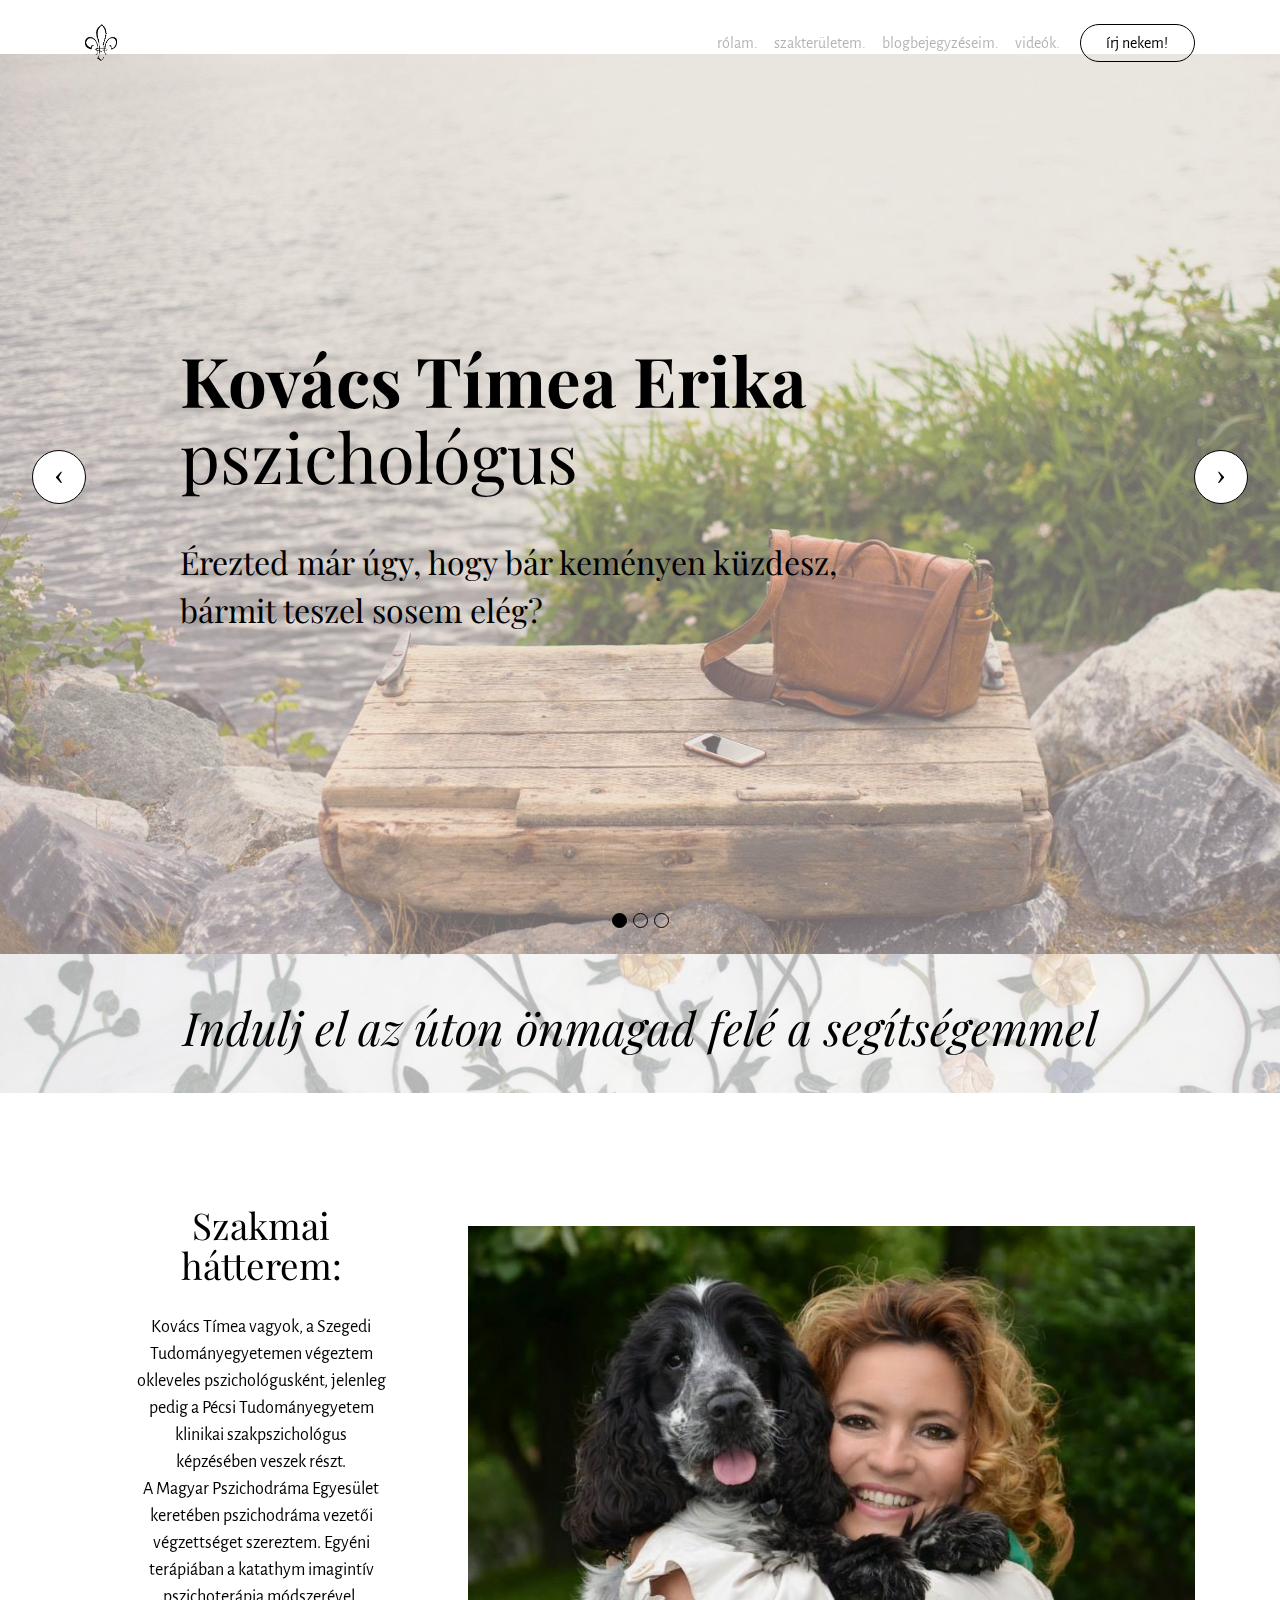
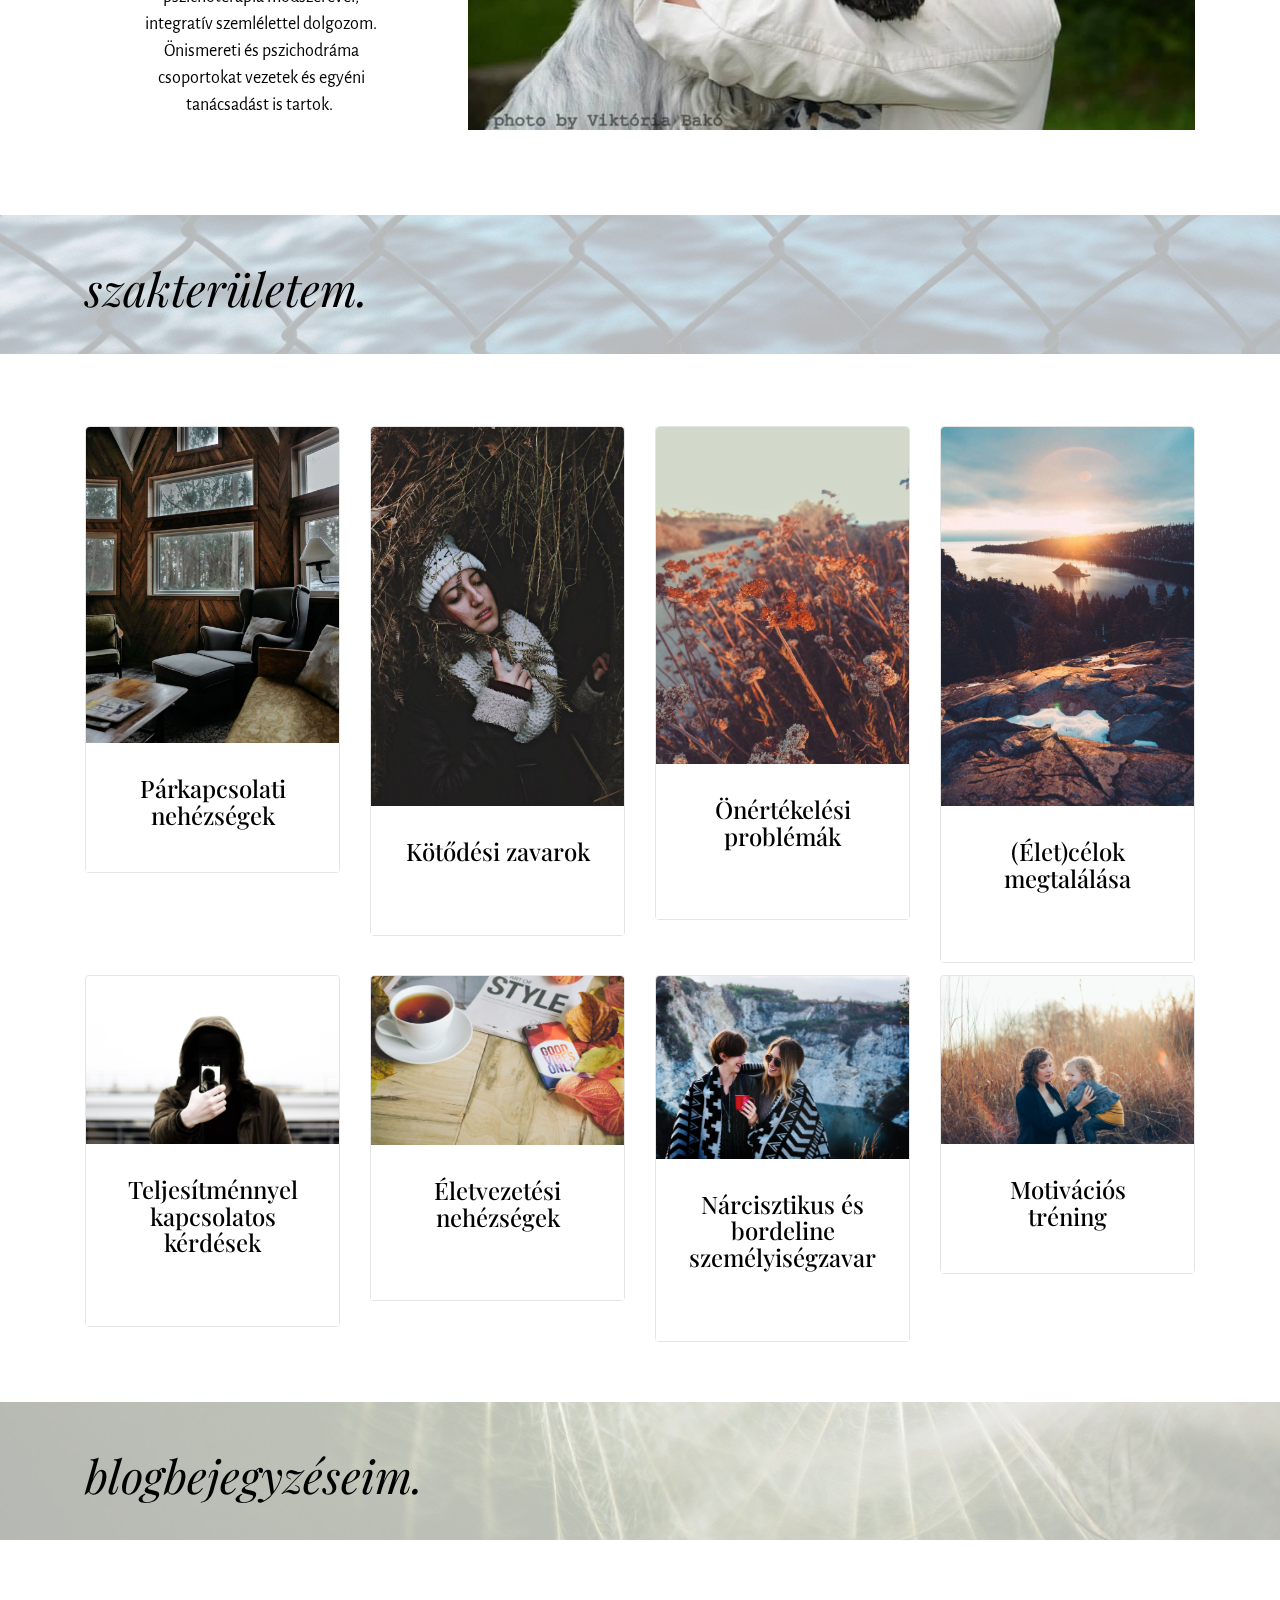
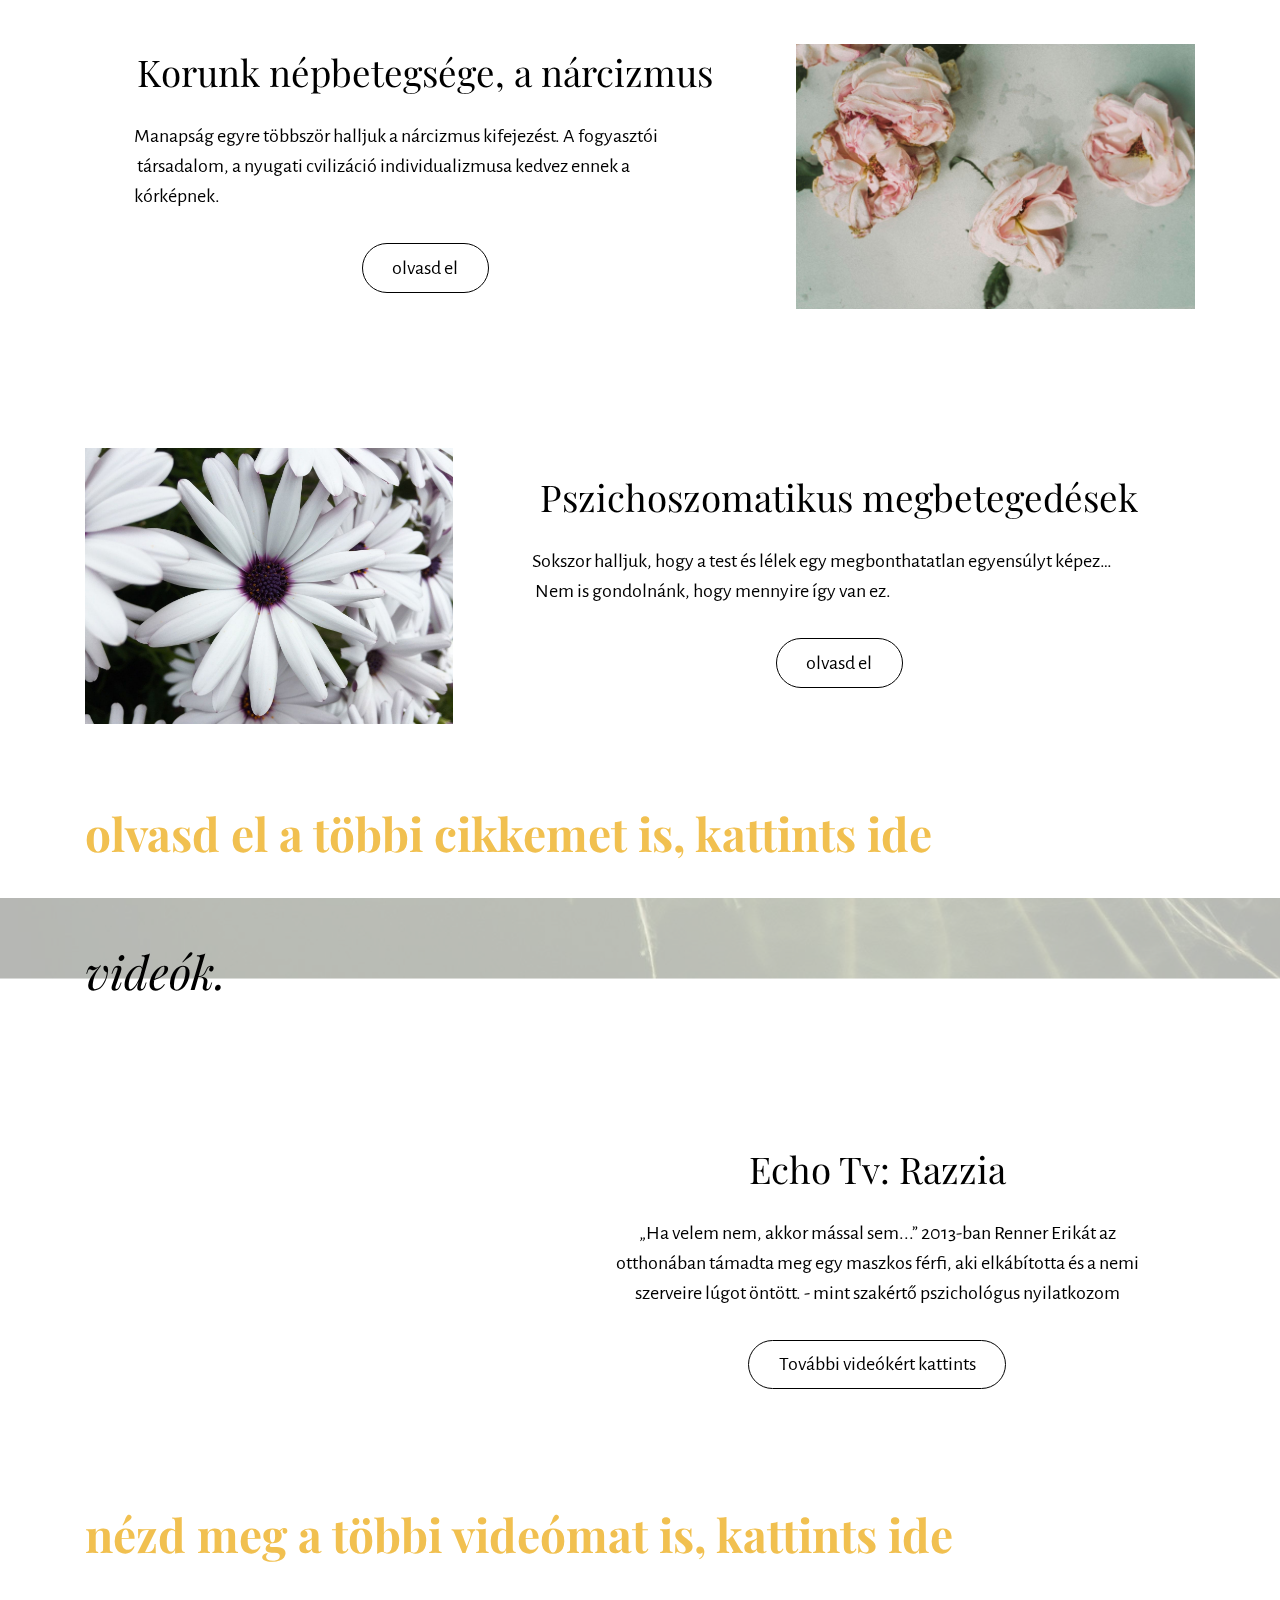
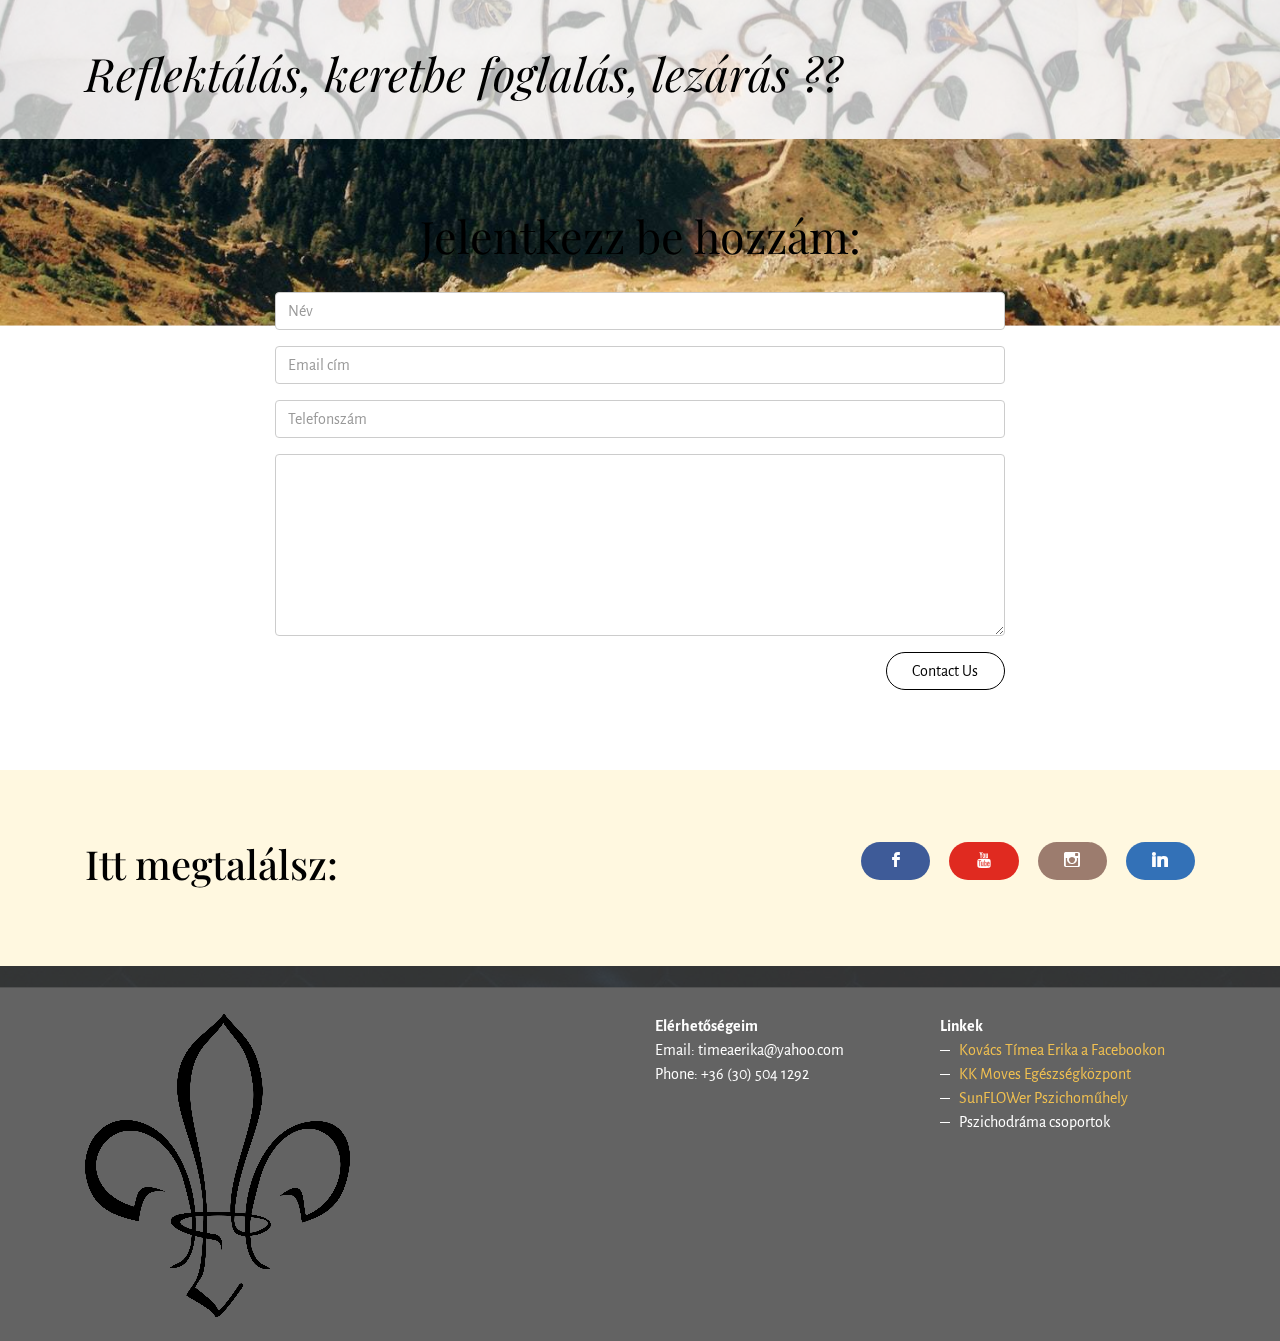
==== commit 1cdd4718: "create github pages" ====
--- a/index.html
+++ b/index.html
@@ -6,7 +6,7 @@
   <meta http-equiv="X-UA-Compatible" content="IE=edge">
   <meta name="generator" content="Mobirise v4.3.4, mobirise.com">
   <meta name="viewport" content="width=device-width, initial-scale=1">
-  <link rel="shortcut icon" href="assets/images/flower-of-life-32-128x128.png" type="image/x-icon">
+  <link rel="shortcut icon" href="assets/images/clipart-stylized-fleur-de-lis-111x128.png" type="image/x-icon">
   <meta name="description" content="">
   <title>Home</title>
   <link rel="stylesheet" href="https://fonts.googleapis.com/css?family=Alegreya+Sans:400,700&subset=latin,vietnamese,latin-ext">
@@ -21,7 +21,7 @@
   
 </head>
 <body>
-<nav class="navbar navbar-light mbr-navbar navbar-transparent" id="menu-0" data-rv-view="18">
+<nav class="navbar navbar-light mbr-navbar navbar-transparent" id="menu-0" data-rv-view="146">
     <div class="container">
         <button class="navbar-toggler pull-right hidden-md-up" type="button" data-toggle="collapse" data-target="#exCollapsingNavbar2">
             <div class="hamburger-icon"></div>
@@ -29,22 +29,22 @@
 
         <div class="clearfix"></div>
         <div class="collapse navbar-toggleable-sm" id="exCollapsingNavbar2">
-            <span class="navbar-logo"><a href="https://mobirise.com"><img src="assets/images/flower-of-life-32-128x128.png" alt="Mobirise"></a></span>
+            <span class="navbar-logo"><a href="https://mobirise.com"><img src="assets/images/clipart-stylized-fleur-de-lis-111x128.png" alt="Mobirise"></a></span>
             <span><a class="navbar-brand text-white" href="https://mobirise.com"></a></span>
 
             <ul class="nav navbar-nav pull-xs-right"><li class="nav-item"><a class="btn btn-secondary-outline" href="index.html#form1-4">írj nekem!</a></li></ul>
 
-            <ul class="nav navbar-nav pull-xs-right"><li class="nav-item"><a class="nav-link" href="index.html#msg-box4-i">rólam.</a></li><li class="nav-item"><a class="nav-link" href="index.html#content5-j">szakterületem.</a></li><li class="nav-item"><a class="nav-link" href="munkaim.html#content5-z" target="_blank">blogbejegyzéseim.</a></li> <li class="nav-item"><a class="nav-link" href="munkaim.html#content5-11" target="_blank">videók.</a></li></ul>
+            <ul class="nav navbar-nav pull-xs-right"><li class="nav-item"><a class="nav-link" href="index.html#msg-box4-i">rólam.</a></li><li class="nav-item"><a class="nav-link" href="index.html#content5-j">szakterületem.</a></li><li class="nav-item"><a class="nav-link" href="munkaim.html#content5-z" target="_blank">blogbejegyzéseim.</a></li> <li class="nav-item"><a class="nav-link" href="munkaim.html#content5-1b" target="_blank">videók.</a></li></ul>
         </div>
     </div>
 </nav>
 
-<section class="mbr-slider mbr-section mbr-section__container carousel slide mbr-section-nopadding mbr-after-navbar" data-ride="carousel" data-keyboard="false" data-wrap="true" data-interval="5000" id="slider-f" data-rv-view="0" style="background-color: rgb(255, 255, 255);">
+<section class="mbr-slider mbr-section mbr-section__container carousel slide mbr-section-nopadding mbr-after-navbar" data-ride="carousel" data-keyboard="false" data-wrap="true" data-interval="false" id="slider-f" data-rv-view="128" style="background-color: rgb(255, 255, 255);">
     <div>
         <div>
             <div>
                 <ol class="carousel-indicators">
-                    <li data-app-prevent-settings="" data-target="#slider-f" data-slide-to="0" class="active"></li><li data-app-prevent-settings="" data-target="#slider-f" data-slide-to="1"></li><li data-app-prevent-settings="" data-target="#slider-f" class="" data-slide-to="2"></li>
+                    <li data-app-prevent-settings="" data-target="#slider-f" class="active" data-slide-to="0"></li><li data-app-prevent-settings="" data-target="#slider-f" data-slide-to="1"></li><li data-app-prevent-settings="" data-target="#slider-f" data-slide-to="2"></li>
                 </ol>
                 <div class="carousel-inner" role="listbox">
                     <div class="mbr-section carousel-item dark center mbr-section-full active" style="background-image: url(assets/images/mbr-1620x1080.jpg);">
@@ -110,7 +110,7 @@
     </div>
 </section>
 
-<section class="mbr-section mbr-parallax-background col-undefined" id="content5-h" data-rv-view="12" style="background-image: url(assets/images/mbr-1-1620x1080.jpg); padding-top: 3rem; padding-bottom: 0rem;">
+<section class="mbr-section mbr-parallax-background col-undefined" id="content5-h" data-rv-view="140" style="background-image: url(assets/images/mbr-1-1620x1080.jpg); padding-top: 3rem; padding-bottom: 0rem;">
     <div class="mbr-overlay" style="opacity: 0.7; background-color: rgb(255, 255, 255);"></div>
     <div class="container">
         <h3 class="mbr-section-title display-2"><em>Indulj el az úton önmagad felé a segítségemmel</em></h3>
@@ -118,7 +118,7 @@
     </div>
 </section>
 
-<section class="mbr-section mbr-section-nopadding" id="msg-box4-i" data-rv-view="15" style="background-color: rgb(255, 255, 255); padding-top: 3rem; padding-bottom: 0rem;">
+<section class="mbr-section mbr-section-nopadding" id="msg-box4-i" data-rv-view="143" style="background-color: rgb(255, 255, 255); padding-top: 3rem; padding-bottom: 0rem;">
     
     <div class="container">
         <div class="row">
@@ -136,7 +136,7 @@
     </div>
 </section>
 
-<section class="mbr-section mbr-parallax-background col-undefined" id="content5-j" data-rv-view="20" style="background-image: url(assets/images/mbr-2-1620x1080.jpg); padding-top: 3rem; padding-bottom: 0rem;">
+<section class="mbr-section mbr-parallax-background col-undefined" id="content5-j" data-rv-view="148" style="background-image: url(assets/images/mbr-2-1620x1080.jpg); padding-top: 3rem; padding-bottom: 0rem;">
     <div class="mbr-overlay" style="opacity: 0.7; background-color: rgb(255, 255, 255);"></div>
     <div class="container">
         <h3 class="mbr-section-title display-2"><em>szakterületem.</em></h3>
@@ -144,7 +144,7 @@
     </div>
 </section>
 
-<section class="mbr-section mbr-section-small" id="features1-7" data-rv-view="23" style="background-color: rgb(255, 255, 255); padding-top: 4.5rem; padding-bottom: 0rem;">
+<section class="mbr-section mbr-section-small" id="features1-7" data-rv-view="151" style="background-color: rgb(255, 255, 255); padding-top: 4.5rem; padding-bottom: 0rem;">
     
     <div class="container">
         <div class="row">
@@ -195,7 +195,7 @@
     </div>
 </section>
 
-<section class="mbr-section mbr-section-small" id="features1-k" data-rv-view="26" style="background-color: rgb(255, 255, 255); padding-top: 0rem; padding-bottom: 3rem;">
+<section class="mbr-section mbr-section-small" id="features1-k" data-rv-view="154" style="background-color: rgb(255, 255, 255); padding-top: 0rem; padding-bottom: 3rem;">
     
     <div class="container">
         <div class="row">
@@ -225,8 +225,7 @@
                 <div class="card cart-block">
                     <div><img src="assets/images/mbr-1200x870.jpg" class="card-img-top"></div>
                     <div class="card-block">
-                        <h4 class="card-title text-xs-center">Önértékelési problémák 
-<div><br></div></h4>
+                        <h4 class="card-title text-xs-center">Nárcisztikus és bordeline személyiségzavar<div><br></div></h4>
                         
                         
                     </div>
@@ -236,18 +235,17 @@
                 <div class="card cart-block">
                     <div><img src="assets/images/mbr-1-1200x800.jpg" class="card-img-top"></div>
                     <div class="card-block">
-                        <h4 class="card-title text-xs-center">(Élet)célok megtalálása
-<div><br></div></h4>
-                        
-                        
-                    </div>
-                </div>
-            </div>
-        </div>
-    </div>
-</section>
-
-<section class="mbr-section mbr-parallax-background col-undefined" id="content5-l" data-rv-view="29" style="background-image: url(assets/images/mbr-3-1620x1080.jpg); padding-top: 3rem; padding-bottom: 0rem;">
+                        <h4 class="card-title text-xs-center"><div>Motivációs tréning</div></h4>
+                        
+                        
+                    </div>
+                </div>
+            </div>
+        </div>
+    </div>
+</section>
+
+<section class="mbr-section mbr-parallax-background col-undefined" id="content5-l" data-rv-view="157" style="background-image: url(assets/images/mbr-3-1620x1080.jpg); padding-top: 3rem; padding-bottom: 0rem;">
     <div class="mbr-overlay" style="opacity: 0.7; background-color: rgb(255, 255, 255);"></div>
     <div class="container">
         <h3 class="mbr-section-title display-2"><em>blogbejegyzéseim.</em></h3>
@@ -255,7 +253,7 @@
     </div>
 </section>
 
-<section class="mbr-section mbr-section-nopadding" id="msg-box4-m" data-rv-view="32" style="background-color: rgb(255, 255, 255); padding-top: 3rem; padding-bottom: 1.5rem;">
+<section class="mbr-section mbr-section-nopadding" id="msg-box4-m" data-rv-view="160" style="background-color: rgb(255, 255, 255); padding-top: 3rem; padding-bottom: 1.5rem;">
     
     <div class="container">
         <div class="row">
@@ -265,7 +263,7 @@
                 
                 <div class="lead"><p>Manapság egyre többször halljuk a nárcizmus kifejezést. A fogyasztói
 &nbsp;<span style="font-size: 1.25rem;">társadalom, a nyugati cvilizáció individualizmusa kedvez ennek a kórképnek.</span></p></div>
-                <div><a class="btn btn-lg btn-secondary-outline" href="https://mobirise.com">olvasd el</a></div>
+                <div><a class="btn btn-lg btn-secondary-outline" href="munkaim.html#content5-y">olvasd el</a></div>
             </div>
             <div class="col-xs-12 col-lg-9 mbr-table-cell-lg image-size" style="width: 17%;">
                 <div class="mbr-figure"><img src="assets/images/mbr-1623x1080.jpg"></div>
@@ -274,7 +272,7 @@
     </div>
 </section>
 
-<section class="mbr-section mbr-section-nopadding" id="msg-box4-n" data-rv-view="35" style="background-color: rgb(255, 255, 255); padding-top: 1.5rem; padding-bottom: 3rem;">
+<section class="mbr-section mbr-section-nopadding" id="msg-box4-n" data-rv-view="163" style="background-color: rgb(255, 255, 255); padding-top: 1.5rem; padding-bottom: 3rem;">
     
     <div class="container">
         <div class="row">
@@ -286,14 +284,14 @@
                 
                 <div class="lead"><p>Sokszor halljuk, hogy a test és lélek egy megbonthatatlan egyensúlyt képez…
 &nbsp;<span style="font-size: 1.25rem;">Nem is gondolnánk, hogy mennyire így van ez.</span></p></div>
-                <div><a class="btn btn-lg btn-secondary-outline" href="https://mobirise.com">olvasd el</a></div>
+                <div><a class="btn btn-lg btn-secondary-outline" href="munkaim.html#content5-1c">olvasd el</a></div>
             </div>
             
         </div>
     </div>
 </section>
 
-<section class="mbr-section col-undefined" id="content5-q" data-rv-view="38" style="background-color: rgb(255, 255, 255); padding-top: 0rem; padding-bottom: 0rem;">
+<section class="mbr-section col-undefined" id="content5-q" data-rv-view="166" style="background-color: rgb(255, 255, 255); padding-top: 0rem; padding-bottom: 0rem;">
     
     <div class="container">
         <h3 class="mbr-section-title display-2"><strong><a href="munkaim.html#content5-z" target="_blank">olvasd el a többi cikkemet is, kattints ide</a></strong></h3>
@@ -301,7 +299,7 @@
     </div>
 </section>
 
-<section class="mbr-section mbr-parallax-background col-undefined" id="content5-r" data-rv-view="41" style="background-image: url(assets/images/mbr-3-1620x1080.jpg); padding-top: 3rem; padding-bottom: 0rem;">
+<section class="mbr-section mbr-parallax-background col-undefined" id="content5-r" data-rv-view="169" style="background-image: url(assets/images/mbr-3-1620x1080.jpg); padding-top: 3rem; padding-bottom: 0rem;">
     <div class="mbr-overlay" style="opacity: 0.7; background-color: rgb(255, 255, 255);"></div>
     <div class="container">
         <h3 class="mbr-section-title display-2"><em>videók.</em></h3>
@@ -309,7 +307,7 @@
     </div>
 </section>
 
-<section class="mbr-section mbr-section-nopadding" id="msg-box5-19" data-rv-view="44" style="background-color: rgb(255, 255, 255); padding-top: 3rem; padding-bottom: 3rem;">
+<section class="mbr-section mbr-section-nopadding" id="msg-box5-19" data-rv-view="172" style="background-color: rgb(255, 255, 255); padding-top: 3rem; padding-bottom: 3rem;">
     
     <div class="container">
         <div class="row">
@@ -317,25 +315,25 @@
                 <div class="mbr-figure"><iframe class="mbr-embedded-video" src="https://www.youtube.com/embed/dLr7DGo9-nA?rel=0&amp;amp;showinfo=0&amp;autoplay=0&amp;loop=0" width="1280" height="720" frameborder="0" allowfullscreen></iframe></div>
             </div>
             <div class="col-xs-12 col-lg-3 mbr-inner-padding text-xs-center mbr-table-cell-lg">
-                <h3 class="mbr-section-title display-4">Razzia: a lugos orvos</h3>
+                <h3 class="mbr-section-title display-4">Echo Tv: Razzia</h3>
                 
                 <div class="lead"><p>„Ha velem nem, akkor mással sem...” 2013-ban Renner Erikát az otthonában támadta meg egy maszkos férfi, aki elkábította és a nemi szerveire lúgot öntött. - mint szakértő pszichológus nyilatkozom</p></div>
-                <div><a class="btn btn-lg btn-secondary-outline" href="https://mobirise.com">More</a></div>
+                <div><a class="btn btn-lg btn-secondary-outline" href="https://mobirise.com">További videókért kattints</a></div>
             </div>
             
         </div>
     </div>
 </section>
 
-<section class="mbr-section col-undefined" id="content5-1a" data-rv-view="47" style="background-color: rgb(255, 255, 255); padding-top: 0rem; padding-bottom: 0rem;">
-    
-    <div class="container">
-        <h3 class="mbr-section-title display-2"><strong><a href="munkaim.html#content5-11" target="_blank">nézd meg a többi videómat&nbsp;is, kattints ide</a></strong></h3>
-        
-    </div>
-</section>
-
-<section class="mbr-section mbr-parallax-background col-undefined" id="content5-p" data-rv-view="50" style="background-image: url(assets/images/mbr-1-1620x1080.jpg); padding-top: 3rem; padding-bottom: 0rem;">
+<section class="mbr-section col-undefined" id="content5-1a" data-rv-view="175" style="background-color: rgb(255, 255, 255); padding-top: 0rem; padding-bottom: 0rem;">
+    
+    <div class="container">
+        <h3 class="mbr-section-title display-2"><strong><a href="munkaim.html#content5-1b" target="_blank">nézd meg a többi videómat&nbsp;is, kattints ide</a></strong></h3>
+        
+    </div>
+</section>
+
+<section class="mbr-section mbr-parallax-background col-undefined" id="content5-p" data-rv-view="178" style="background-image: url(assets/images/mbr-1-1620x1080.jpg); padding-top: 3rem; padding-bottom: 0rem;">
     <div class="mbr-overlay" style="opacity: 0.7; background-color: rgb(255, 255, 255);"></div>
     <div class="container">
         <h3 class="mbr-section-title display-2"><em>Reflektálás, keretbe foglalás, lezárás ??</em></h3>
@@ -343,7 +341,7 @@
     </div>
 </section>
 
-<section class="mbr-section mbr-section-small mbr-parallax-background" id="form1-4" data-rv-view="53" style="background-image: url(assets/images/mbr-1440x1080.jpg); padding-top: 4.5rem; padding-bottom: 4.5rem;">
+<section class="mbr-section mbr-section-small mbr-parallax-background" id="form1-4" data-rv-view="181" style="background-image: url(assets/images/mbr-1440x1080.jpg); padding-top: 4.5rem; padding-bottom: 4.5rem;">
     
     <div class="container">
         <div class="row">
@@ -352,7 +350,7 @@
 
                 <div data-form-alert="true"><div hidden="" data-form-alert-success="true">Thanks for filling out form!</div></div>
                 <form action="https://mobirise.com/" method="post" data-form-title="Jelentkezz be hozzám:">
-                    <input type="hidden" value="1lgHNr1Xuwe85VdraSLBa5+dVZ2aVNpgYMxdIC62yUZQVYXam7yh3H/Ot9KWTvzk8dys9wmdB6KwdyCigHmD8LBunK4/2Rh0BnP4deIbh+shaVfldZE73AHlDnYyk+W+" data-form-email="true">
+                    <input type="hidden" value="QKmKg9TKC9n4PBZFMlHnVoxJQcuUIW7jQwHnSwa7dpg7eidrbY9WKg89HNq7F4BnpTDkvkRKDyec8ZKGdgHe1NoEQGwVtosd317vFC1oXifeFoGJLRiHRlW6Kb0c61tK" data-form-email="true">
                     <div class="form-group">
                         <input type="text" class="form-control" name="name" required="" placeholder="Név" data-form-field="Name">
                     </div>
@@ -372,7 +370,7 @@
     </div>
 </section>
 
-<section class="mbr-section mbr-section-small" id="social-buttons2-d" data-rv-view="62" style="background-color: rgb(255, 248, 224); padding-top: 4.5rem; padding-bottom: 4.5rem;">
+<section class="mbr-section mbr-section-small" id="social-buttons2-d" data-rv-view="190" style="background-color: rgb(255, 248, 224); padding-top: 4.5rem; padding-bottom: 4.5rem;">
     
 
     <div class="container">
@@ -380,17 +378,17 @@
             <div class="col-sm-4">
                 <h2 class="mbr-section-title h1">Itt megtalálsz:&nbsp;</h2>
             </div>
-            <div class="col-sm-8 text-xs-right"> <a class="btn btn-social socicon-bg-facebook" title="Facebook" target="_blank" href="https://www.facebook.com/pages/Mobirise/1616226671953247"><i class="socicon socicon-facebook"></i></a>  <a class="btn btn-social socicon-bg-youtube" title="YouTube" target="_blank" href="https://www.youtube.com/channel/UCt_tncVAetpK5JeM8L-8jyw"><i class="socicon socicon-youtube"></i></a> <a class="btn btn-social socicon-bg-instagram" title="Instagram" target="_blank" href="https://instagram.com/mobirise/"><i class="socicon socicon-instagram"></i></a>   <a class="btn btn-social socicon-bg-linkedin" title="LinkedIn" target="_blank" href="https://www.linkedin.com/in/mobirise"><i class="socicon socicon-linkedin"></i></a> </div>
-        </div>
-    </div>
-</section>
-
-<section class="mbr-section mbr-section-small mbr-footer mbr-parallax-background" id="contacts1-e" data-rv-view="64" style="background-image: url(assets/images/mbr-2-1620x1080.jpg); padding-top: 3rem; padding-bottom: 1.5rem;">
+            <div class="col-sm-8 text-xs-right"> <a class="btn btn-social socicon-bg-facebook" title="Facebook" target="_blank" href="http://www.facebook.com/timeaerika74?ref=br_rs"><i class="socicon socicon-facebook"></i></a>  <a class="btn btn-social socicon-bg-youtube" title="YouTube" target="_blank" href="https://www.youtube.com/channel/UCt_tncVAetpK5JeM8L-8jyw"><i class="socicon socicon-youtube"></i></a> <a class="btn btn-social socicon-bg-instagram" title="Instagram" target="_blank" href="https://instagram.com/mobirise/"><i class="socicon socicon-instagram"></i></a>   <a class="btn btn-social socicon-bg-linkedin" title="LinkedIn" target="_blank" href="https://www.linkedin.com/in/mobirise"><i class="socicon socicon-linkedin"></i></a> </div>
+        </div>
+    </div>
+</section>
+
+<section class="mbr-section mbr-section-small mbr-footer mbr-parallax-background" id="contacts1-e" data-rv-view="192" style="background-image: url(assets/images/mbr-2-1620x1080.jpg); padding-top: 3rem; padding-bottom: 1.5rem;">
     <div class="mbr-overlay" style="background-color: rgb(60, 60, 60); opacity: 0.8;"></div>
     <div class="container">
         <div class="row">
             <div class="col-xs-12 col-md-3">
-                <div><img src="assets/images/flower-of-life-32-265x264.png"></div>
+                <div><img src="assets/images/clipart-stylized-fleur-de-lis-265x303.png"></div>
             </div>
             <div class="col-xs-12 col-md-3">
                 <p></p>
@@ -400,7 +398,7 @@
 Email: timeaerika@yahoo.com<br>
 Phone: +36 (30) 504 1292<br><br></p>
             </div>
-            <div class="col-xs-12 col-md-3"><strong>Linkek</strong><ul><li>Kovács Tímea Erika a Facebookon</li><li>SunFLOWer Pszichoműhely</li><li>Pszichodráma csoportok</li></ul></div>
+            <div class="col-xs-12 col-md-3"><strong>Linkek</strong><ul><li><a href="http://www.facebook.com/timeaerika74?ref=br_rs" target="_blank">Kovács Tímea Erika a Facebookon</a></li><li><a href="http://kkmoves.net/kovacs-timea-erika/" target="_blank">KK Moves Egészségközpont</a></li><li><a href="http://www.facebook.com/pszichmuhely/" target="_blank">SunFLOWer Pszichoműhely</a></li><li>Pszichodráma csoportok</li></ul></div>
         </div>
     </div>
 </section>
--- a/assets/mobirise/css/mbr-additional.css
+++ b/assets/mobirise/css/mbr-additional.css
@@ -1,4 +1,5 @@
 @import url(https://fonts.googleapis.com/css?family=Playfair+Display:400,700&subset=latin,cyrillic);
+@import url(https://fonts.googleapis.com/css?family=Roboto:400,300,700);
 
 #slider-f H2 {
   text-align: left;
@@ -60,6 +61,13 @@
 #content5-p .mbr-section-title B {
   font-size: 32px;
 }
+
+
+
+
+
+
+
 #menu-s .navbar-toggler {
   color: #d5f4f0;
 }
@@ -77,25 +85,32 @@
   font-size: 21px;
 }
 #content5-y P {
-  font-size: 19px;
+  font-size: 18px;
+  font-family: 'Roboto', sans-serif;
 }
 #content5-1c P {
-  font-size: 17px;
+  font-size: 18px;
+  font-family: 'Roboto', sans-serif;
 }
 #content5-1d P {
-  font-size: 17px;
+  font-size: 18px;
+  font-family: 'Roboto', sans-serif;
 }
 #content5-1e P {
-  font-size: 17px;
+  font-size: 18px;
+  font-family: 'Roboto', sans-serif;
 }
 #content5-1f P {
-  font-size: 17px;
+  font-size: 18px;
+  font-family: 'Roboto', sans-serif;
 }
 #content5-1g P {
-  font-size: 17px;
+  font-size: 18px;
+  font-family: 'Roboto', sans-serif;
 }
 #content5-1h P {
-  font-size: 17px;
+  font-size: 18px;
+  font-family: 'Roboto', sans-serif;
 }
 #content5-1b .mbr-section-title {
   font-size: 46px;
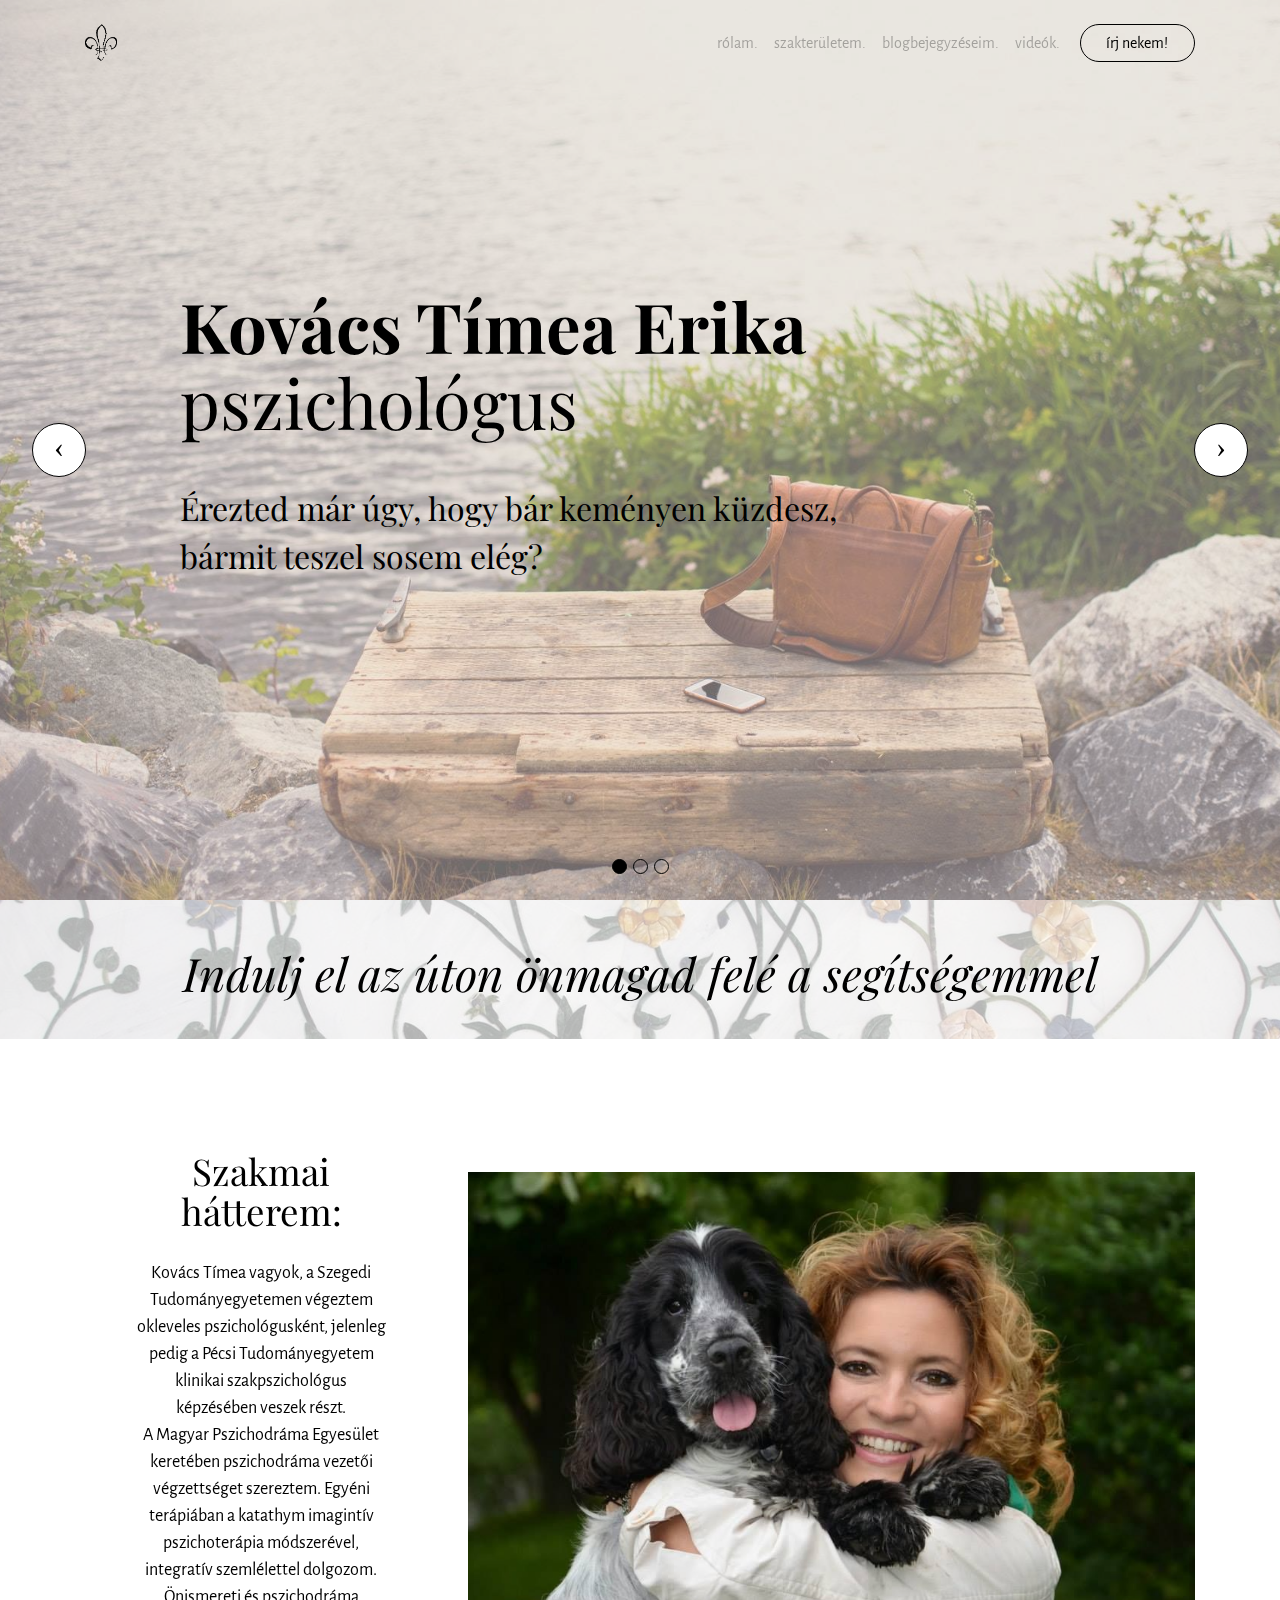
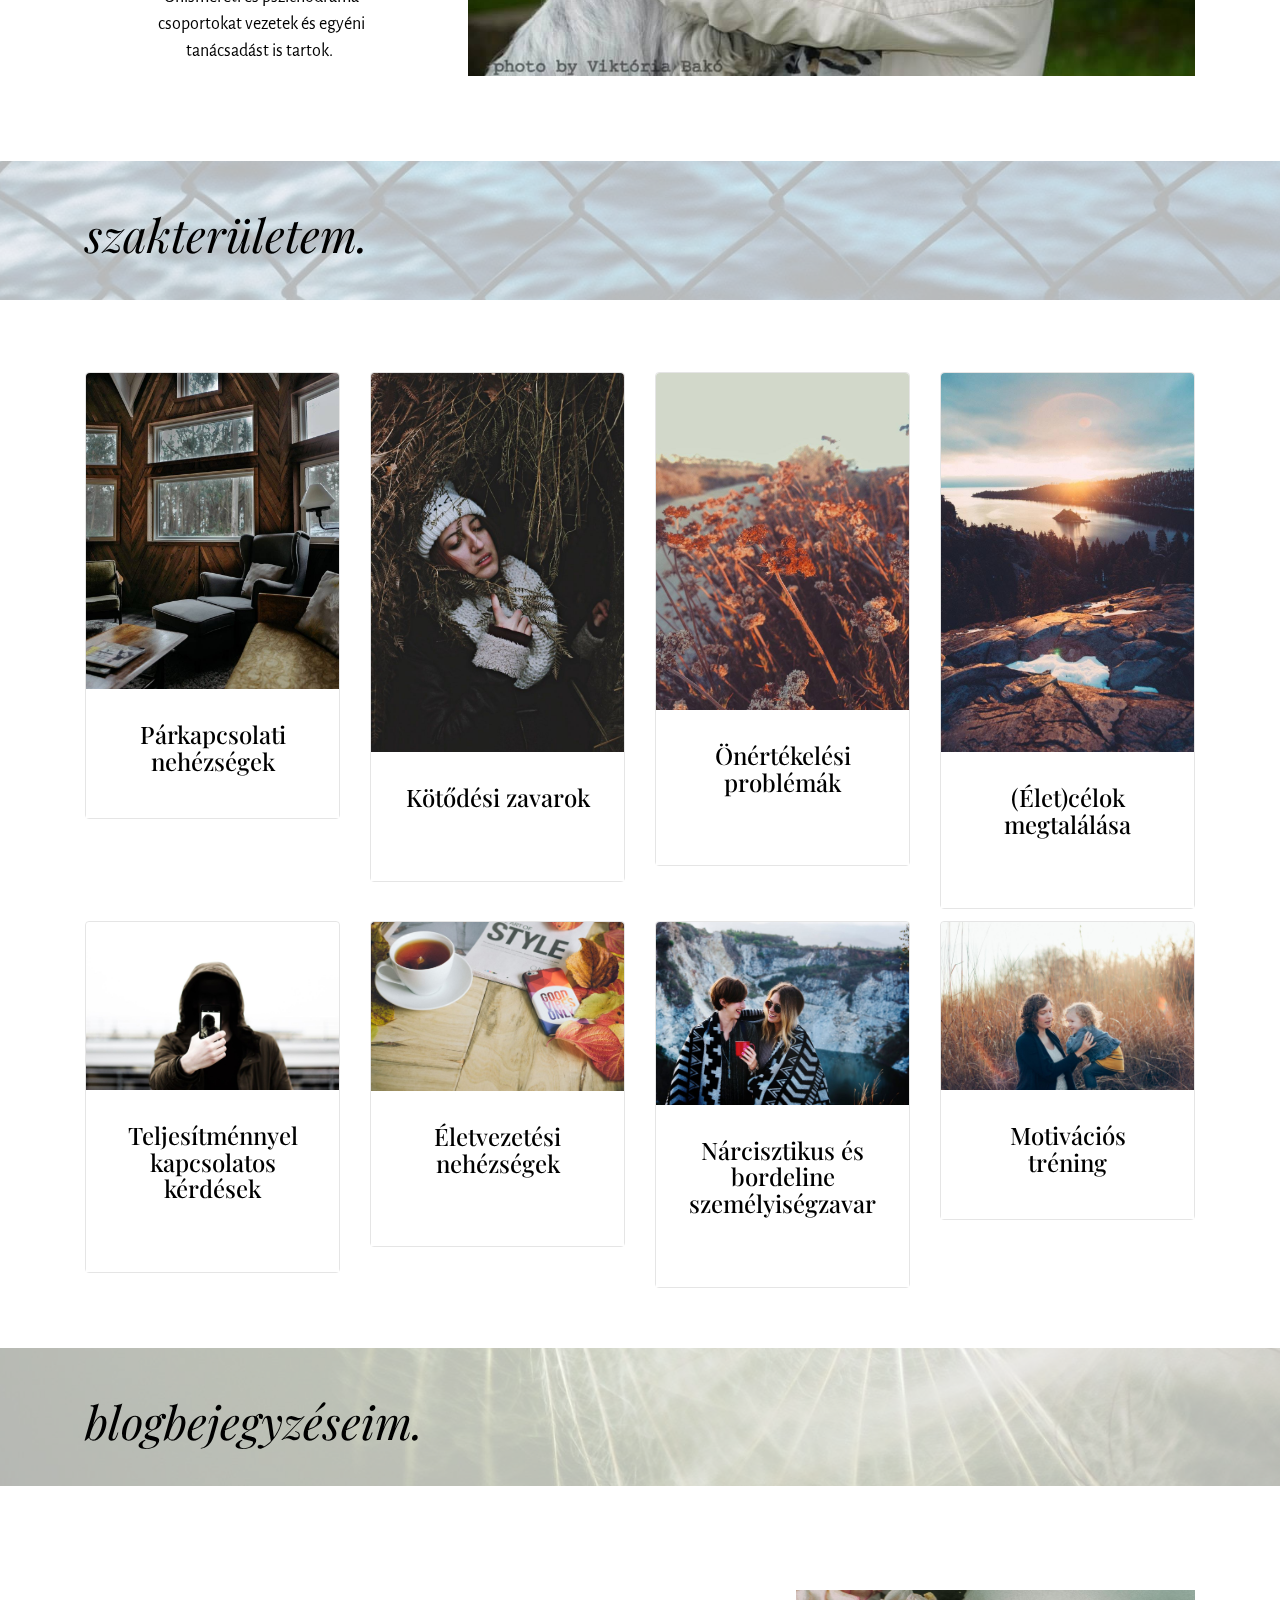
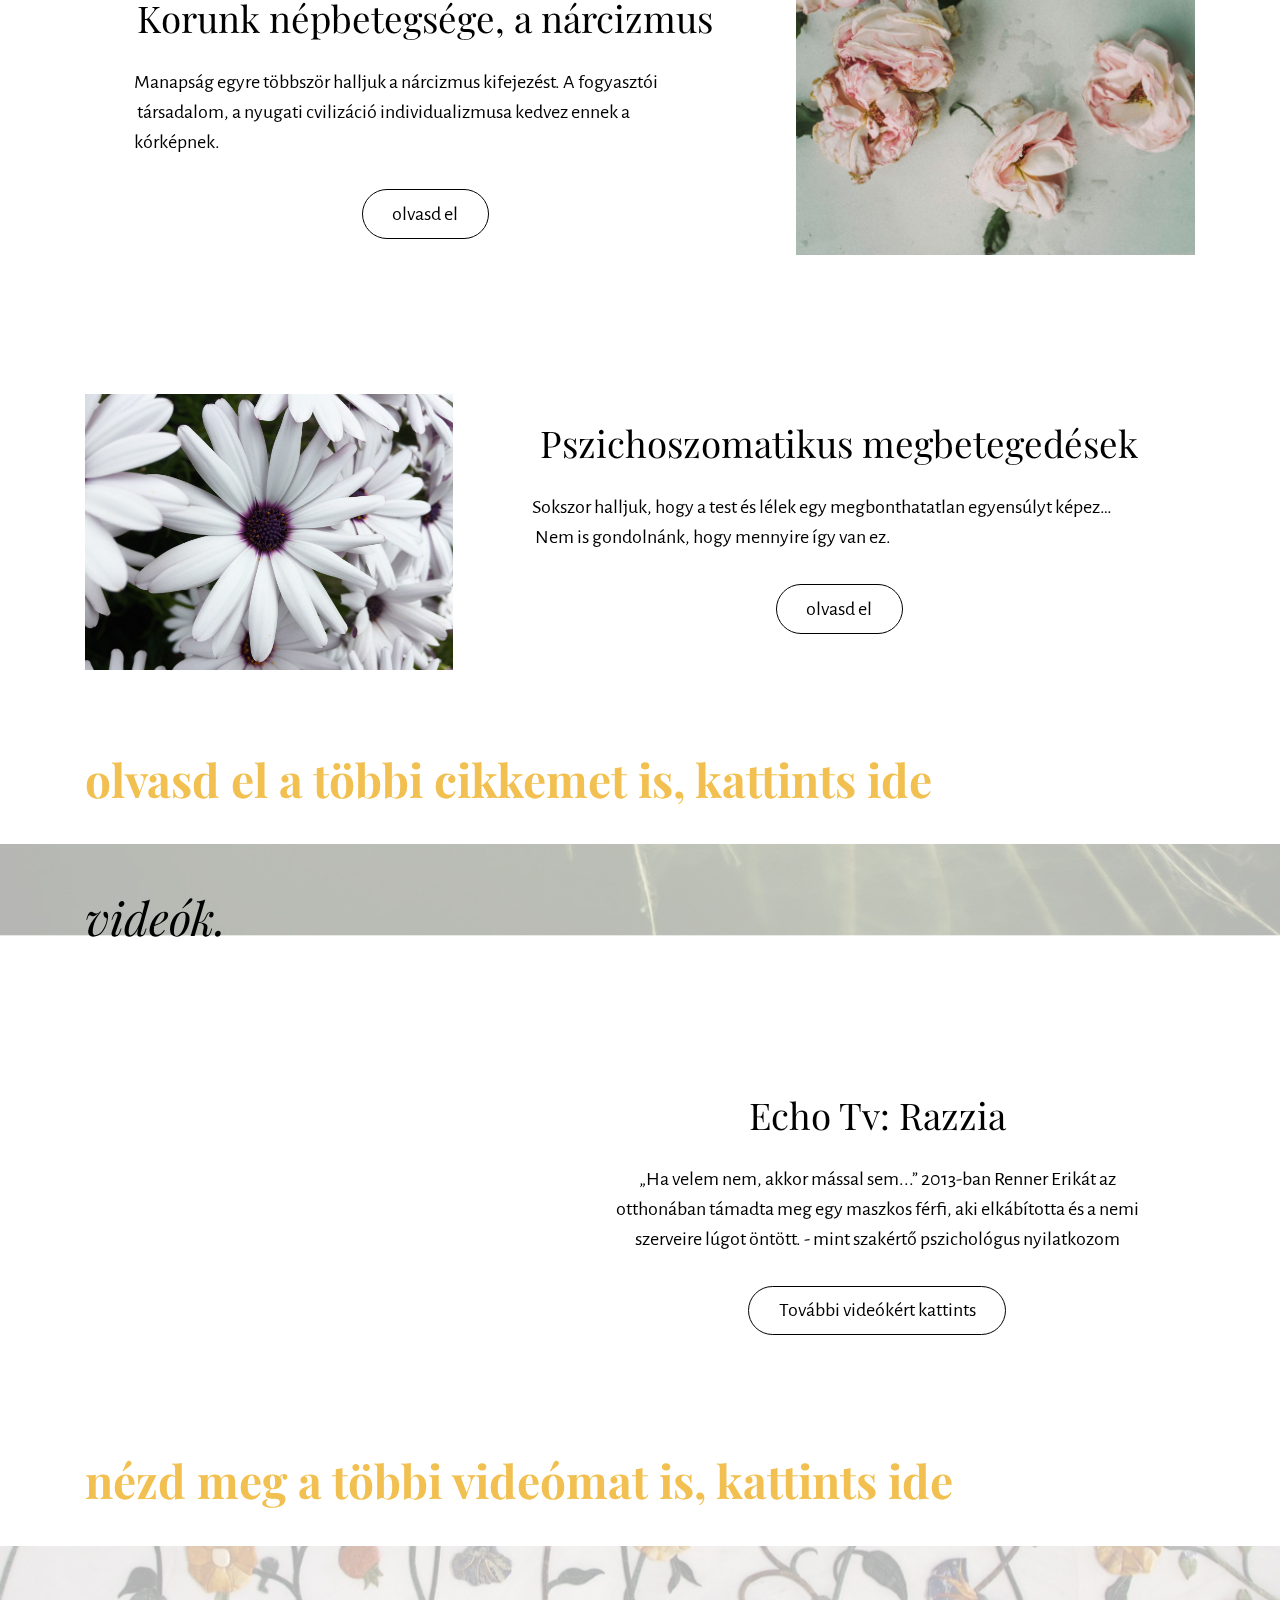
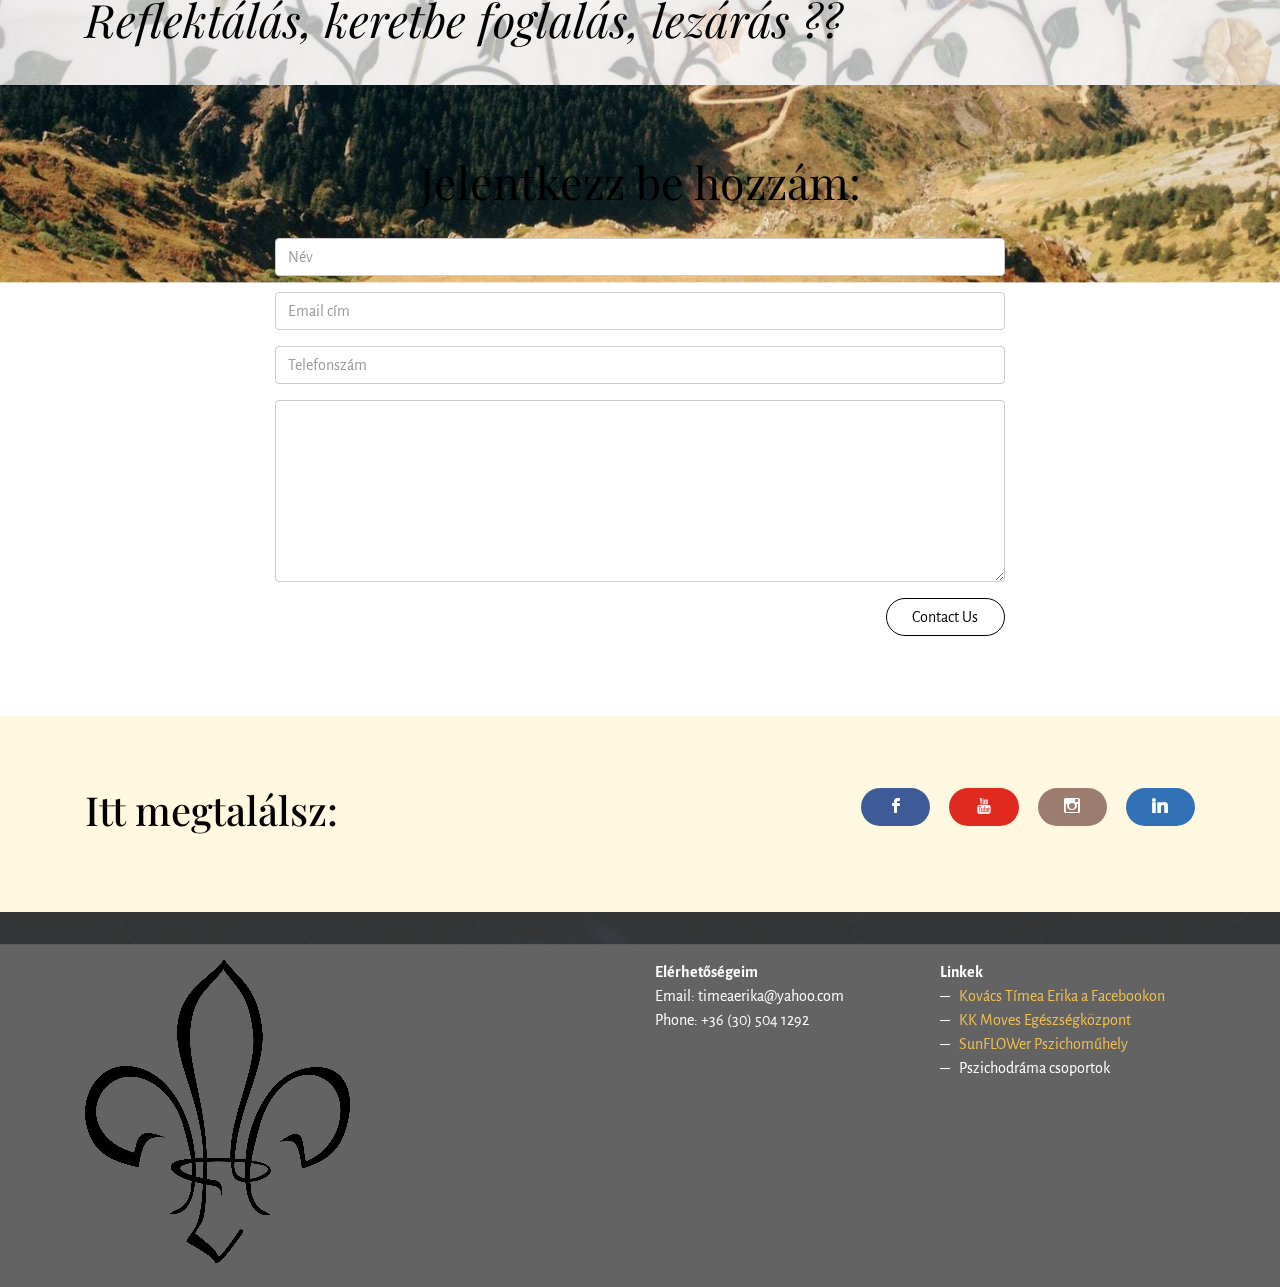
==== commit 3f12488e: "create github pages" ====
--- a/index.html
+++ b/index.html
@@ -39,7 +39,7 @@
     </div>
 </nav>
 
-<section class="mbr-slider mbr-section mbr-section__container carousel slide mbr-section-nopadding mbr-after-navbar" data-ride="carousel" data-keyboard="false" data-wrap="true" data-interval="false" id="slider-f" data-rv-view="128" style="background-color: rgb(255, 255, 255);">
+<section class="mbr-slider mbr-section mbr-section__container carousel slide mbr-section-nopadding" data-ride="carousel" data-keyboard="false" data-wrap="true" data-interval="false" id="slider-f" data-rv-view="128" style="background-color: rgb(255, 255, 255);">
     <div>
         <div>
             <div>
@@ -350,7 +350,7 @@
 
                 <div data-form-alert="true"><div hidden="" data-form-alert-success="true">Thanks for filling out form!</div></div>
                 <form action="https://mobirise.com/" method="post" data-form-title="Jelentkezz be hozzám:">
-                    <input type="hidden" value="QKmKg9TKC9n4PBZFMlHnVoxJQcuUIW7jQwHnSwa7dpg7eidrbY9WKg89HNq7F4BnpTDkvkRKDyec8ZKGdgHe1NoEQGwVtosd317vFC1oXifeFoGJLRiHRlW6Kb0c61tK" data-form-email="true">
+                    <input type="hidden" value="kswhxsgfvDwpNHJLkiYvRGDZpZFbc/nR6rzyfwPp0bAKguS9bu3Opo/Ybk9Eoo0MXtN8WrIoQmBgWZXm7TEpoCDOHvsKt0PVsjyMR2fFyQ4yyJhJVKSRjcIPruvQ4A0d" data-form-email="true">
                     <div class="form-group">
                         <input type="text" class="form-control" name="name" required="" placeholder="Név" data-form-field="Name">
                     </div>
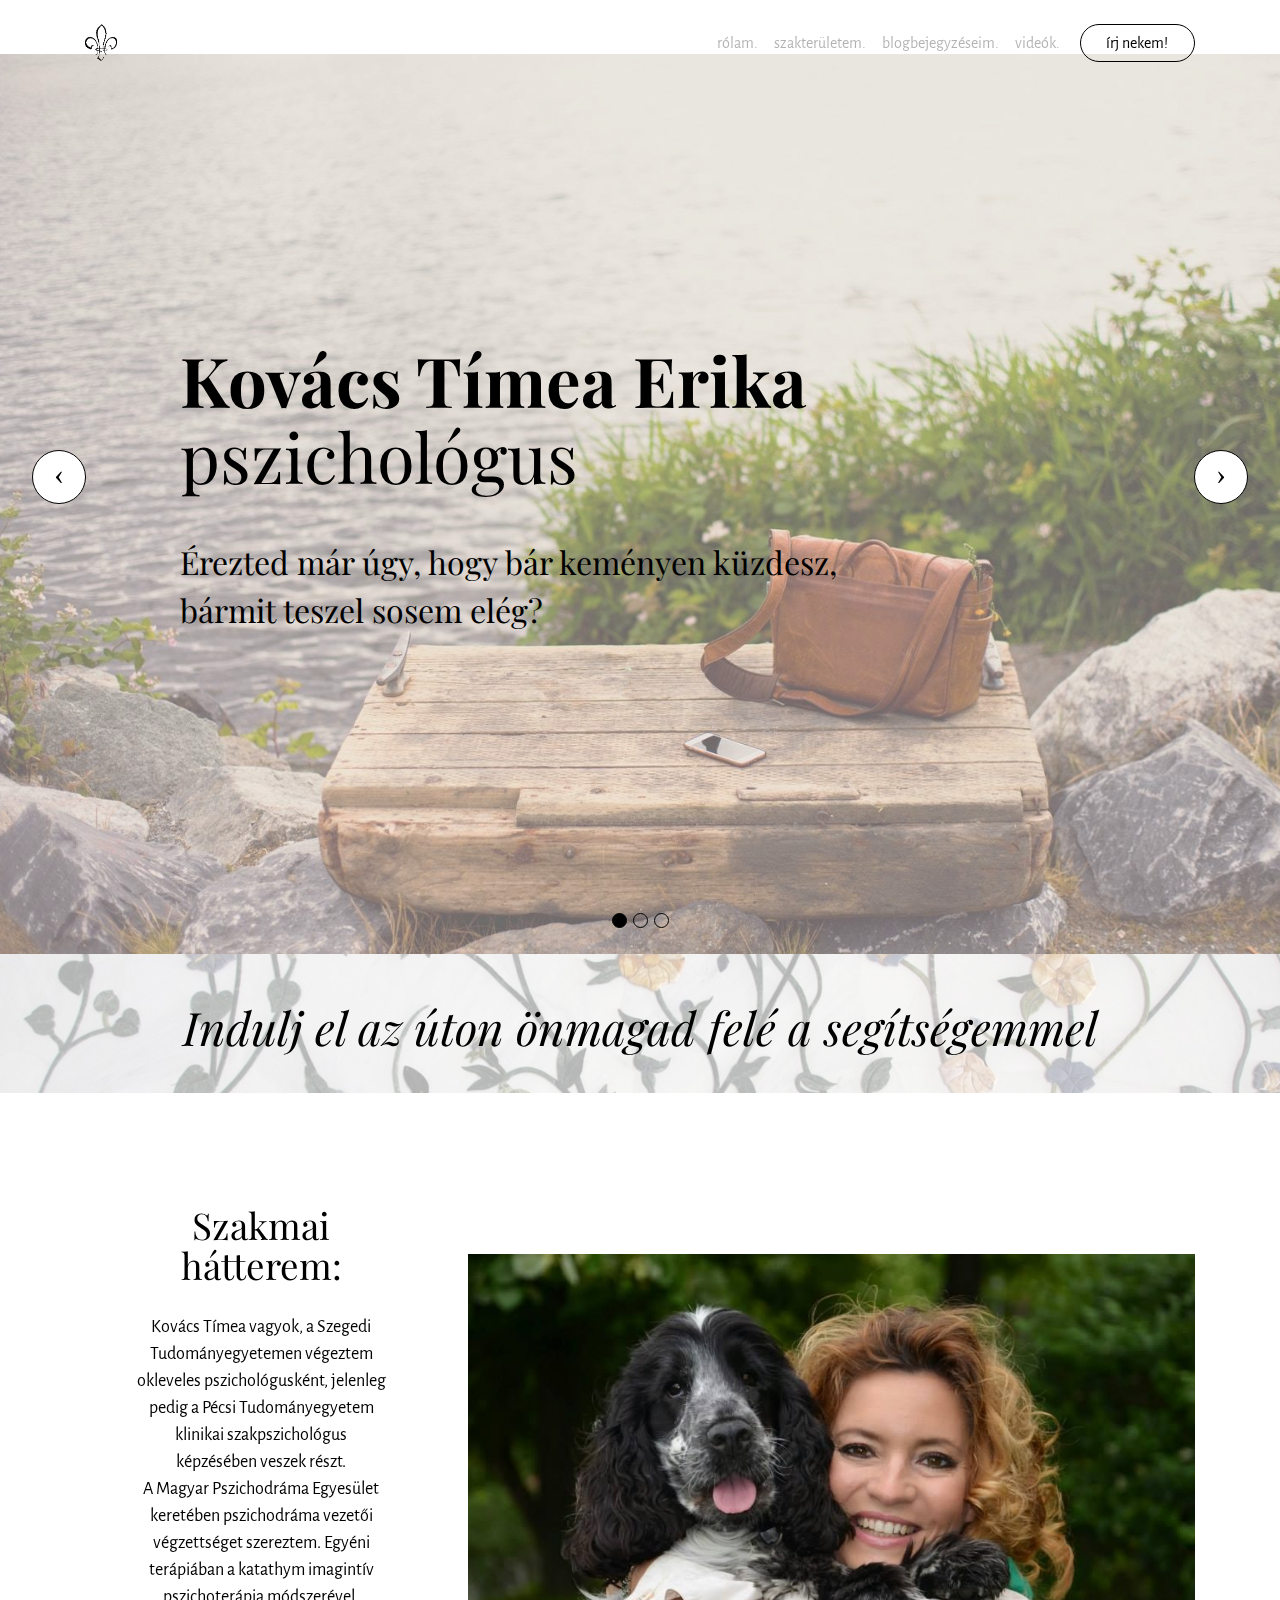
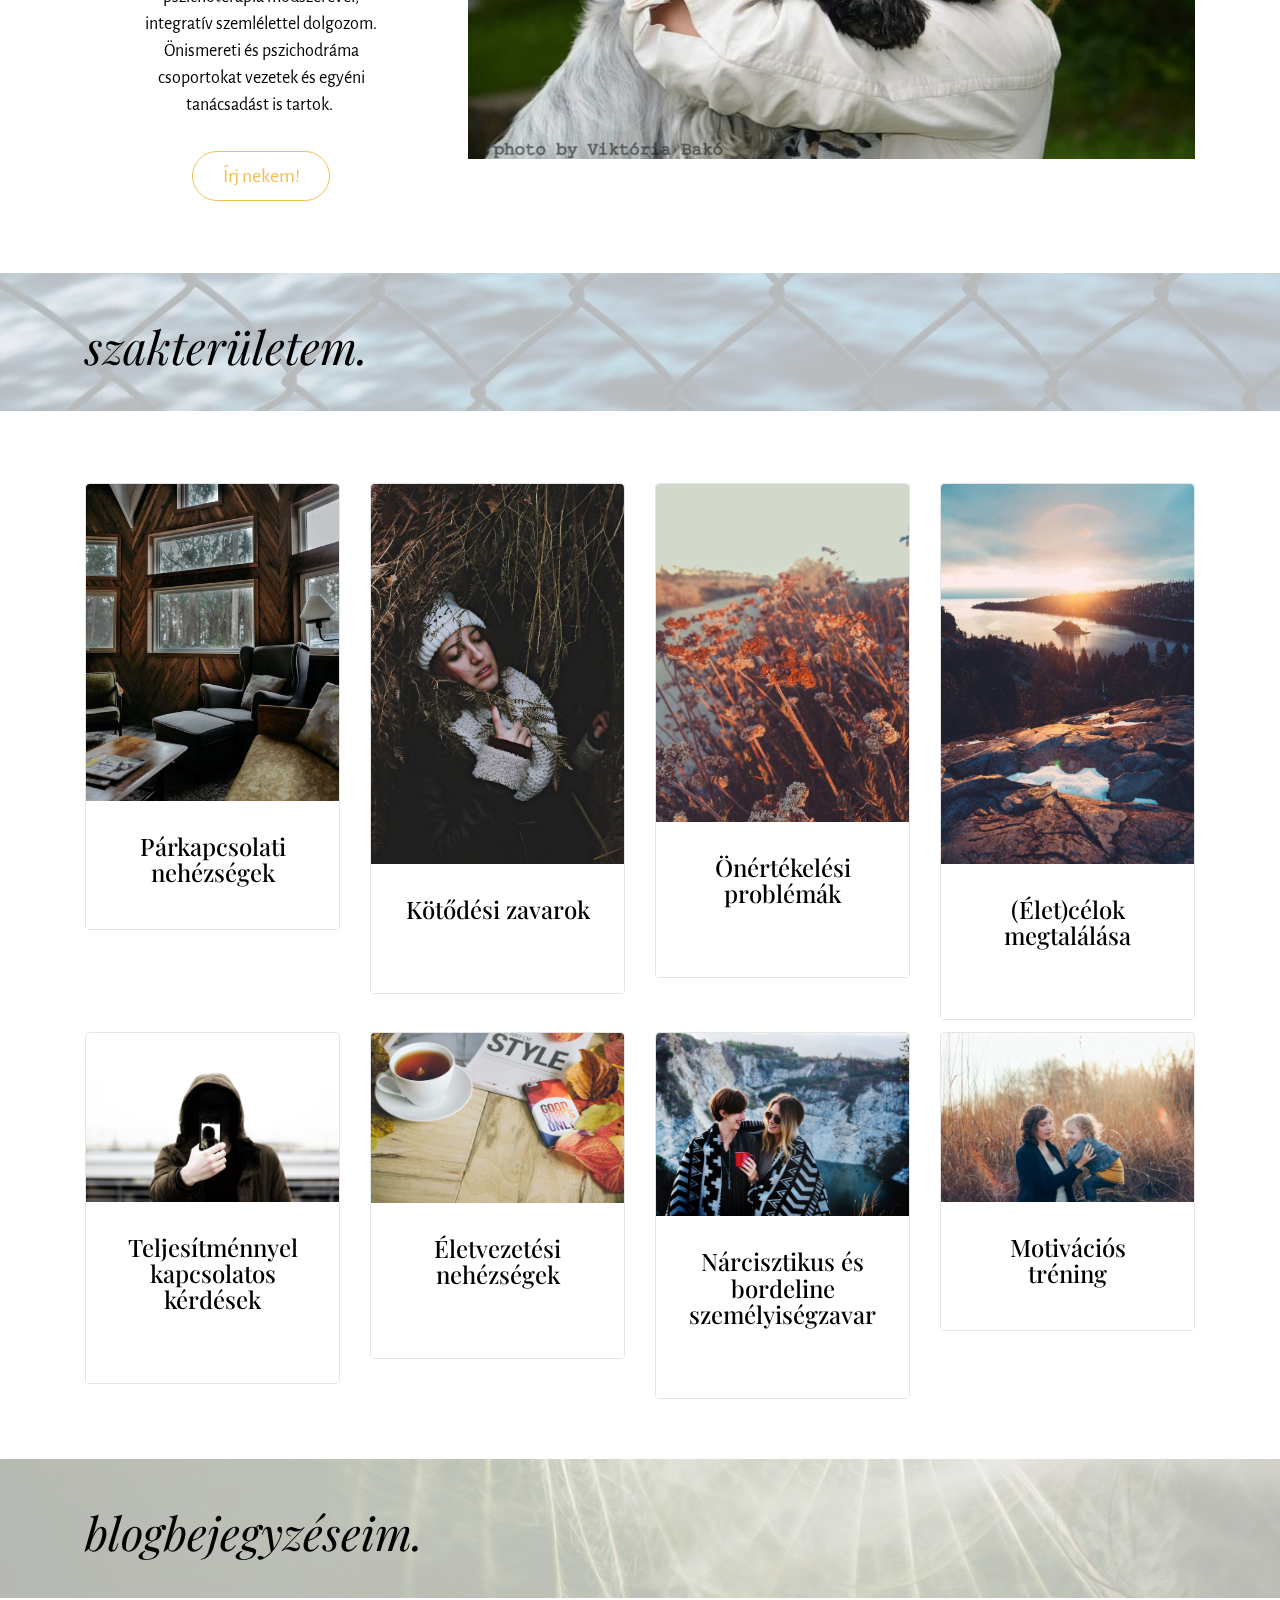
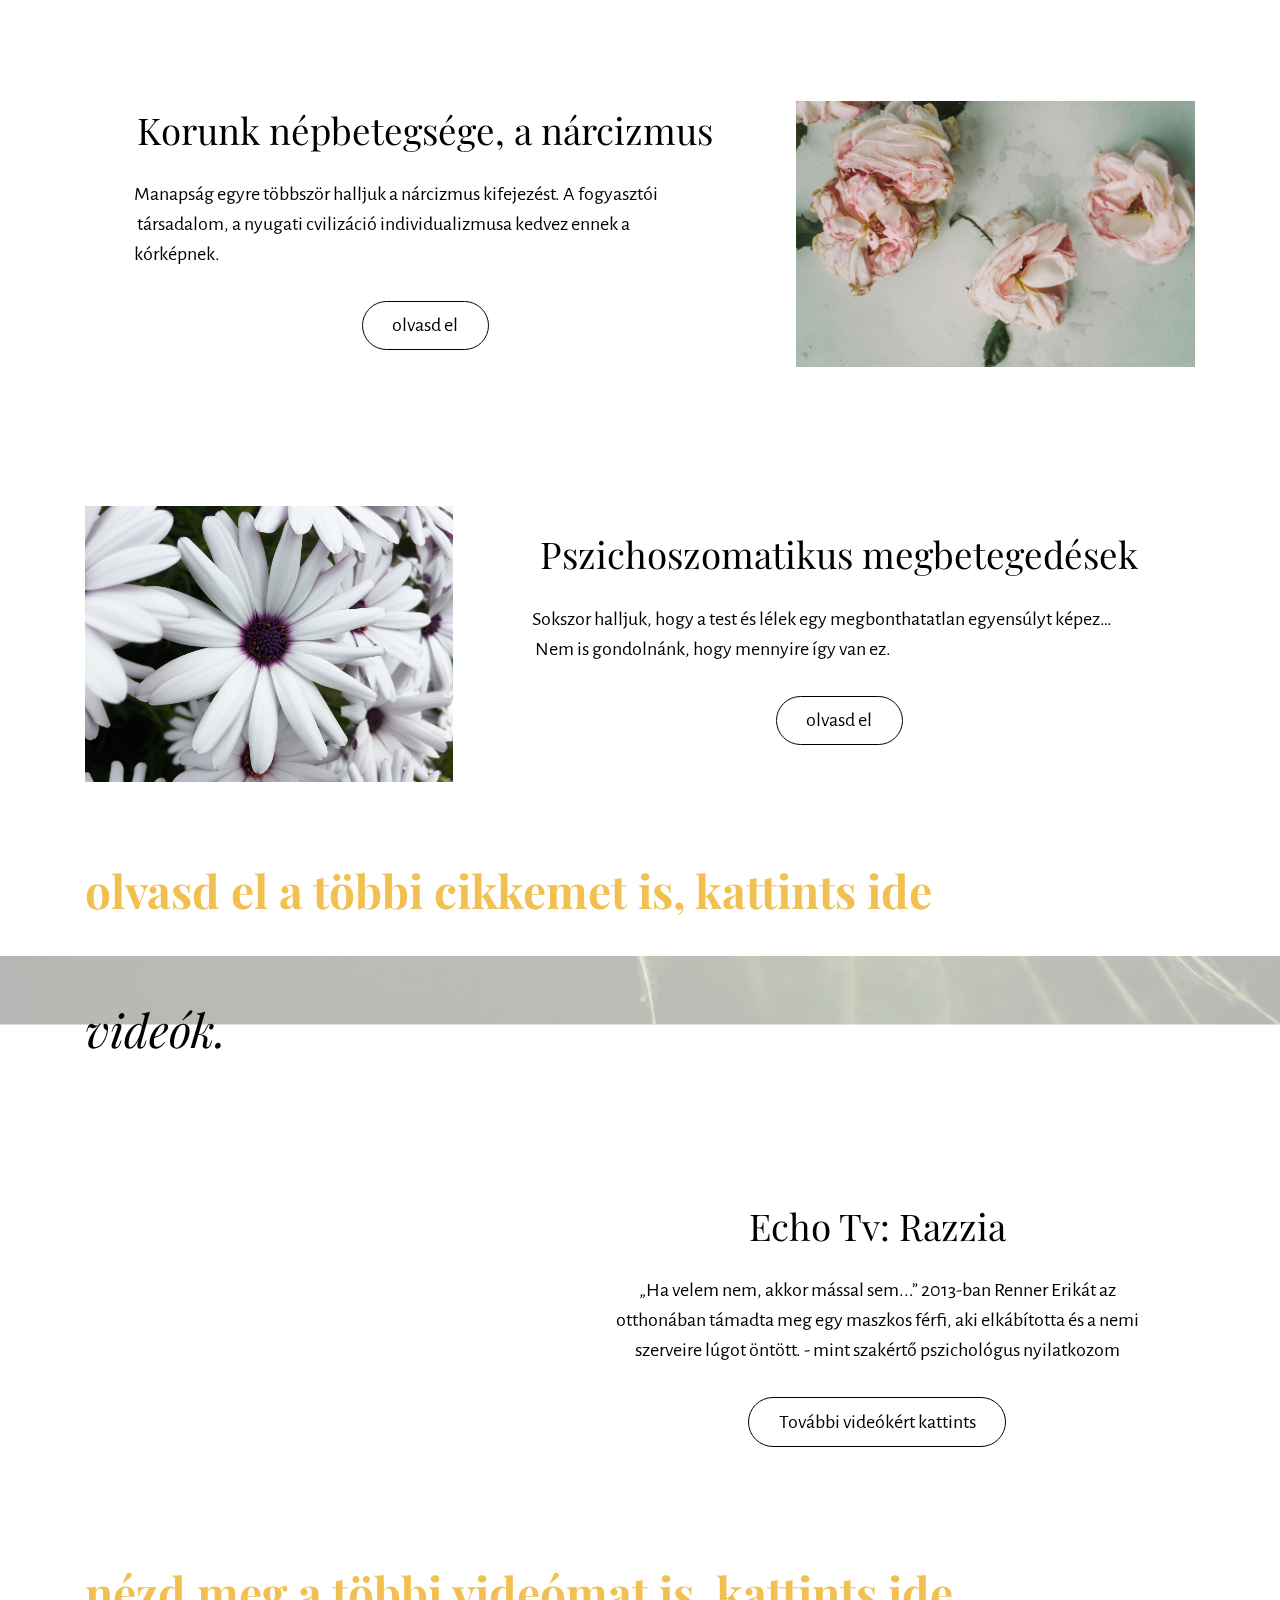
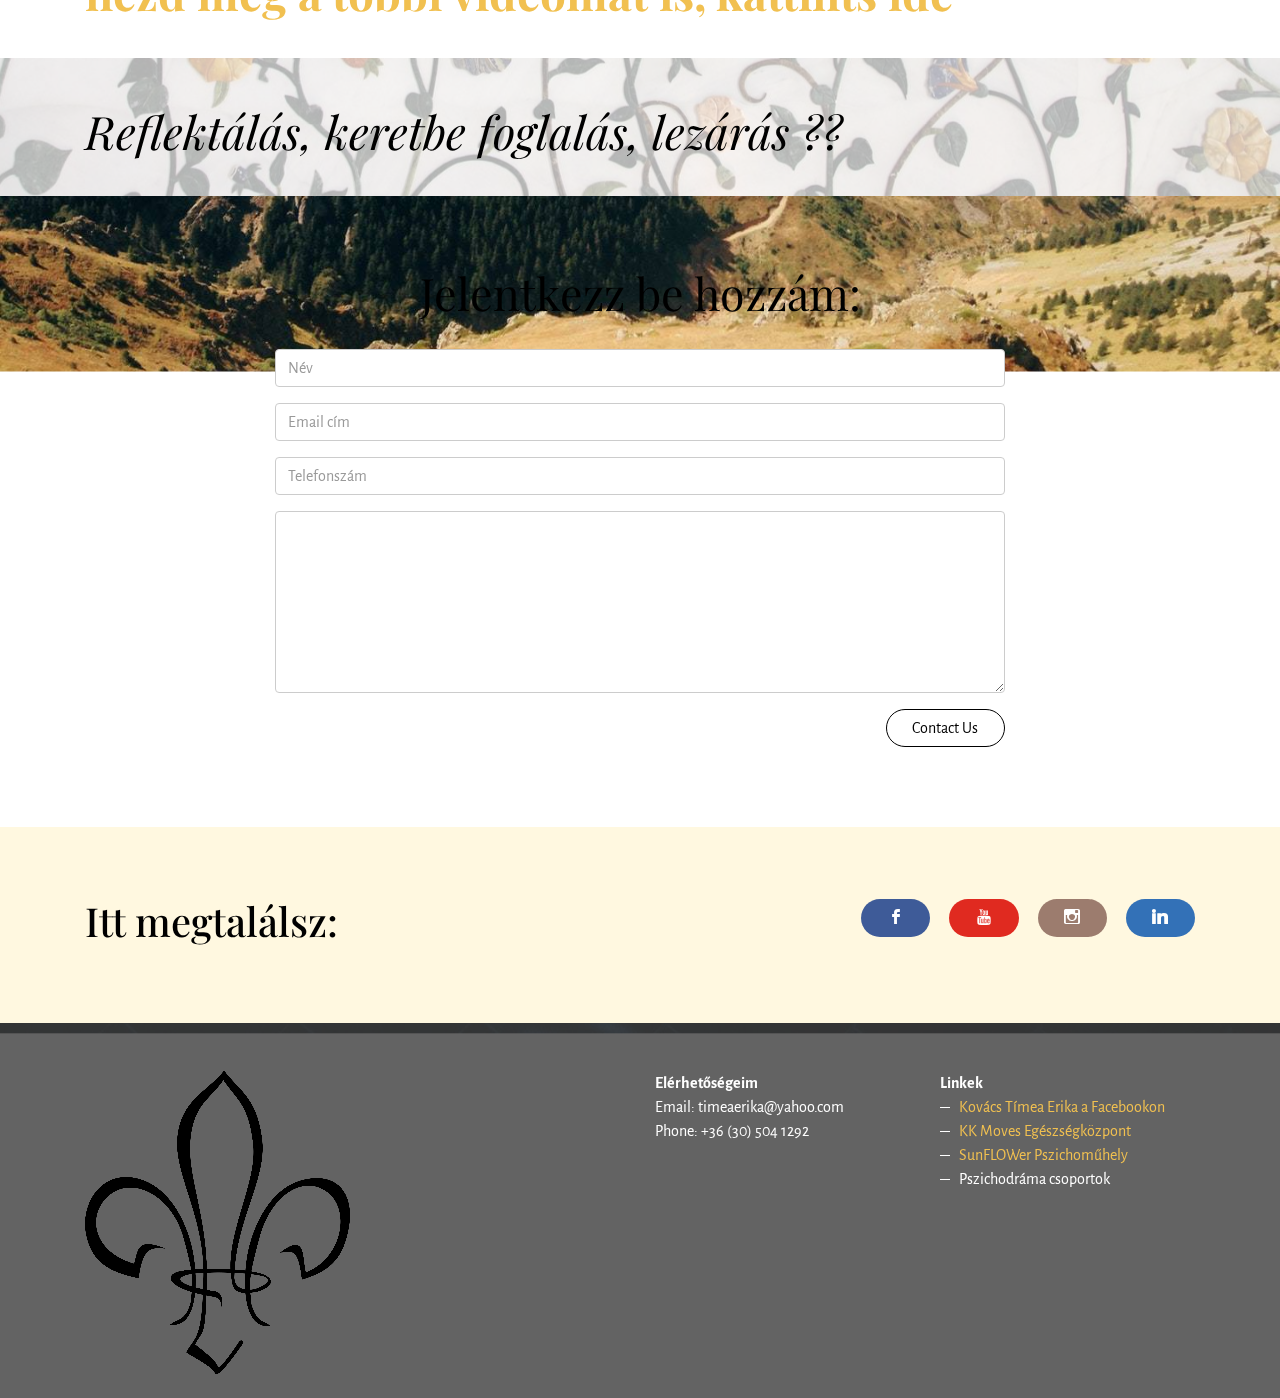
==== commit f9a40c51: "create github pages" ====
--- a/index.html
+++ b/index.html
@@ -39,7 +39,7 @@
     </div>
 </nav>
 
-<section class="mbr-slider mbr-section mbr-section__container carousel slide mbr-section-nopadding" data-ride="carousel" data-keyboard="false" data-wrap="true" data-interval="false" id="slider-f" data-rv-view="128" style="background-color: rgb(255, 255, 255);">
+<section class="mbr-slider mbr-section mbr-section__container carousel slide mbr-section-nopadding mbr-after-navbar" data-ride="carousel" data-keyboard="false" data-wrap="true" data-interval="false" id="slider-f" data-rv-view="128" style="background-color: rgb(255, 255, 255);">
     <div>
         <div>
             <div>
@@ -127,7 +127,7 @@
                 <h3 class="mbr-section-title display-4">Szakmai hátterem:</h3>
                 
                 <div class="lead"><p>Kovács Tímea vagyok, a Szegedi Tudományegyetemen végeztem okleveles pszichológusként, jelenleg pedig a Pécsi Tudományegyetem klinikai szakpszichológus képzésében veszek részt. <br>A Magyar Pszichodráma Egyesület keretében pszichodráma vezetői végzettséget szereztem. Egyéni terápiában a katathym imagintív pszichoterápia módszerével, integratív szemlélettel dolgozom. Önismereti és pszichodráma csoportokat vezetek és egyéni tanácsadást is tartok.&nbsp;</p></div>
-                
+                <div><a class="btn btn-lg btn-warning-outline btn-warning" href="index.html#form1-4">Írj nekem!</a></div>
             </div>
             <div class="col-xs-12 col-lg-9 mbr-table-cell-lg image-size" style="width: 50%;">
                 <div class="mbr-figure"><img src="assets/images/timi-960x666.jpg"></div>
@@ -348,9 +348,9 @@
             <div class="col-sm-8 col-sm-offset-2" data-form-type="formoid">
                 <h2 class="mbr-section-title display-3 text-xs-center">Jelentkezz be hozzám:</h2>
 
-                <div data-form-alert="true"><div hidden="" data-form-alert-success="true">Thanks for filling out form!</div></div>
+                <div data-form-alert="true"><div hidden="" data-form-alert-success="true">Köszönöm hogy kitöltötted, hamarosan válaszolok leveledre!</div></div>
                 <form action="https://mobirise.com/" method="post" data-form-title="Jelentkezz be hozzám:">
-                    <input type="hidden" value="kswhxsgfvDwpNHJLkiYvRGDZpZFbc/nR6rzyfwPp0bAKguS9bu3Opo/Ybk9Eoo0MXtN8WrIoQmBgWZXm7TEpoCDOHvsKt0PVsjyMR2fFyQ4yyJhJVKSRjcIPruvQ4A0d" data-form-email="true">
+                    <input type="hidden" value="EvLbf/HmbEFuRGpKKWK47tFA/b3qXutSaciQIdDR1Qp2XiQUlx9f4DZCEaJbc3uWXfNj0eAxG1f4QfwnpzoH/SDtsdwS+GyZYVs7Wz/PpujQjljzOxUQpwngNOxQ/wW8" data-form-email="true">
                     <div class="form-group">
                         <input type="text" class="form-control" name="name" required="" placeholder="Név" data-form-field="Name">
                     </div>
--- a/assets/mobirise/css/mbr-additional.css
+++ b/assets/mobirise/css/mbr-additional.css
@@ -88,29 +88,57 @@
   font-size: 18px;
   font-family: 'Roboto', sans-serif;
 }
+#content5-1l .mbr-section-title {
+  font-size: 46px;
+  text-align: center;
+}
 #content5-1c P {
   font-size: 18px;
   font-family: 'Roboto', sans-serif;
+}
+#content5-1m .mbr-section-title {
+  font-size: 46px;
+  text-align: center;
 }
 #content5-1d P {
   font-size: 18px;
   font-family: 'Roboto', sans-serif;
 }
+#content5-1n .mbr-section-title {
+  font-size: 46px;
+  text-align: center;
+}
 #content5-1e P {
   font-size: 18px;
   font-family: 'Roboto', sans-serif;
+}
+#content5-1o .mbr-section-title {
+  font-size: 46px;
+  text-align: center;
 }
 #content5-1f P {
   font-size: 18px;
   font-family: 'Roboto', sans-serif;
 }
+#content5-1p .mbr-section-title {
+  font-size: 46px;
+  text-align: center;
+}
 #content5-1g P {
   font-size: 18px;
   font-family: 'Roboto', sans-serif;
 }
+#content5-1q .mbr-section-title {
+  font-size: 46px;
+  text-align: center;
+}
 #content5-1h P {
   font-size: 18px;
   font-family: 'Roboto', sans-serif;
+}
+#content5-1r .mbr-section-title {
+  font-size: 46px;
+  text-align: center;
 }
 #content5-1b .mbr-section-title {
   font-size: 46px;
